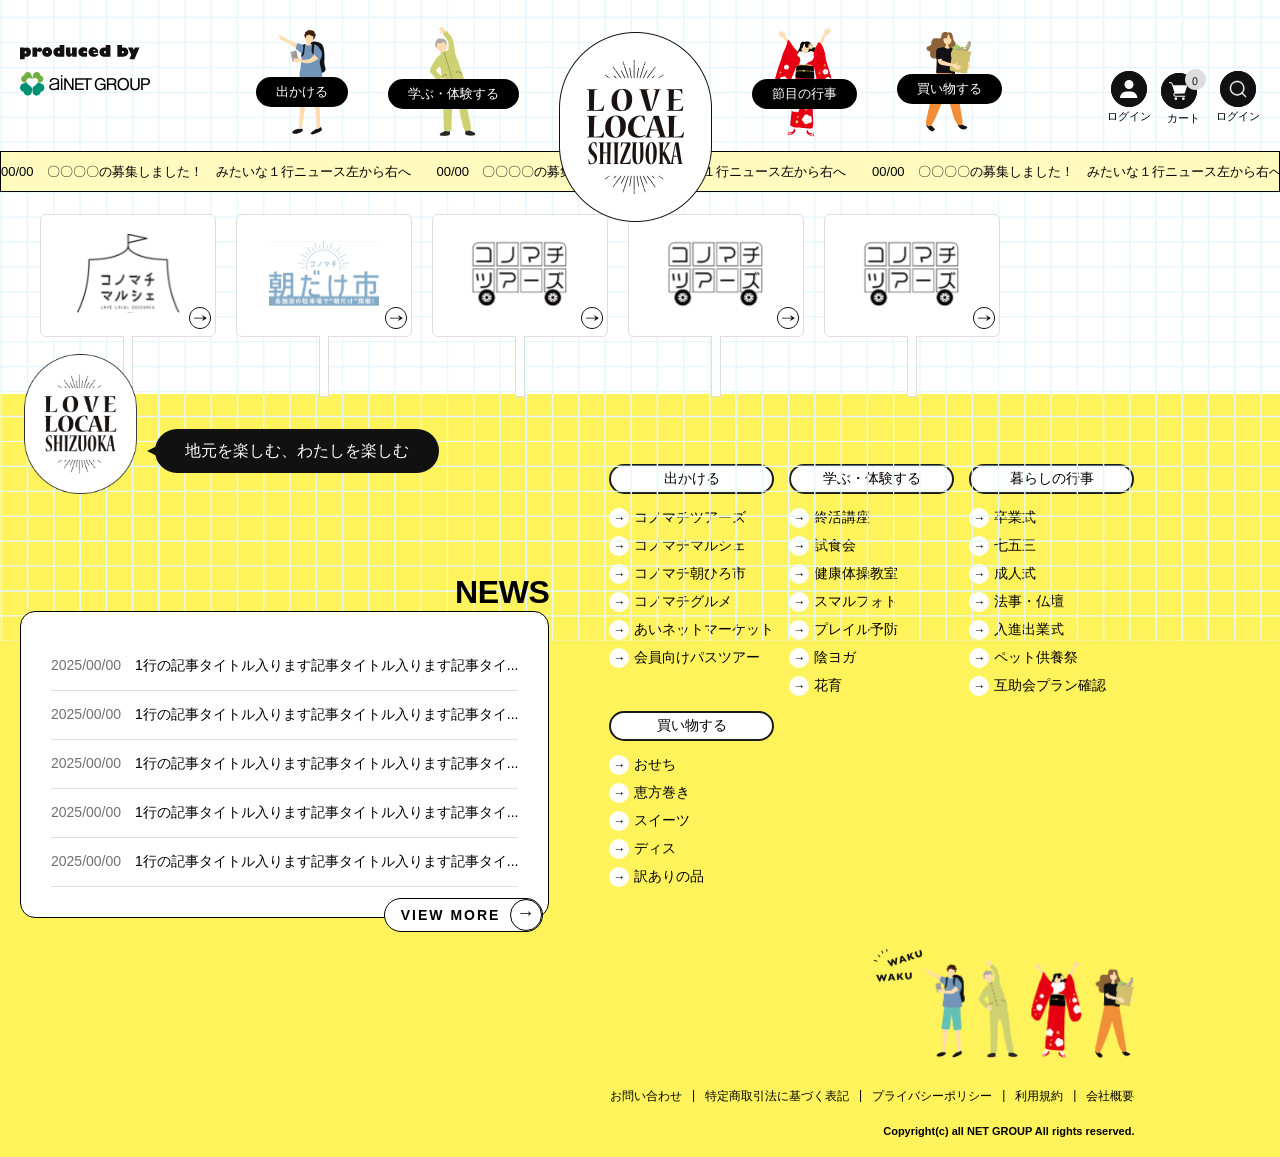
==== index2.html @ c0130b31 "push the web" ====
<!DOCTYPE html>
<html lang="en">

<head>
    <meta charset="UTF-8">
    <meta name="viewport" content="width=device-width, initial-scale=1.0">
    <title>Document</title>
    <link rel="stylesheet" href="style2.css" />

</head>

<body>
    <div id="headers"></div>

    <section>
        <img src="assets/hero-bg.png" class="grid-bg" alt="">

        <div class="container">
            <div class="contai-page-2">
                <div class="board-page-2">
                    <div class="text-page-2">
                        <svg width="103" height="79" viewBox="0 0 103 79" fill="none" xmlns="http://www.w3.org/2000/svg"
                            xmlns:xlink="http://www.w3.org/1999/xlink">
                            <rect width="102.308" height="78.571" fill="url(#pattern0_1_9825)" />
                            <defs>
                                <pattern id="pattern0_1_9825" patternContentUnits="objectBoundingBox" width="1"
                                    height="1">
                                    <use xlink:href="#image0_1_9825" transform="scale(0.00026455 0.000344471)" />
                                </pattern>
                                <image id="image0_1_9825" width="3780" height="2903" preserveAspectRatio="none"
                                    xlink:href="[data-uri]" />
                            </defs>
                        </svg>


                    </div>
                    <div class="arrow-page-2">
                        <svg width="22" height="22" viewBox="0 0 22 22" class="arrow-svg" fill="none"
                            xmlns="http://www.w3.org/2000/svg">
                            <path
                                d="M11 22C17.0751 22 22 17.0751 22 11C22 4.92487 17.0751 0 11 0C4.92487 0 0 4.92487 0 11C0 17.0751 4.92487 22 11 22Z"
                                fill="white" />
                            <path
                                d="M11 21.5C16.799 21.5 21.5 16.799 21.5 11C21.5 5.20101 16.799 0.5 11 0.5C5.20101 0.5 0.5 5.20101 0.5 11C0.5 16.799 5.20101 21.5 11 21.5Z"
                                stroke="#111111" />
                            <path
                                d="M17.3288 10.8229L13.5378 8.51194C13.5076 8.49426 13.474 8.48314 13.4391 8.47929C13.4043 8.47545 13.3691 8.47897 13.3357 8.48962C13.3023 8.50028 13.2715 8.51783 13.2454 8.54114C13.2192 8.56445 13.1983 8.593 13.1838 8.62494C13.1459 8.69461 13.1299 8.77416 13.1382 8.85308C13.1464 8.932 13.1783 9.00657 13.2298 9.06694L14.8298 10.7869H5.04485C4.96361 10.7958 4.88908 10.8361 4.83729 10.8993C4.78549 10.9625 4.76056 11.0435 4.76785 11.1249C4.76056 11.2063 4.78549 11.2873 4.83729 11.3505C4.88908 11.4137 4.96361 11.4541 5.04485 11.4629H14.8258L13.2258 13.1819C13.1745 13.2424 13.1426 13.3169 13.1344 13.3958C13.1262 13.4747 13.142 13.5542 13.1798 13.6239C13.2011 13.6672 13.2338 13.704 13.2743 13.7302C13.3148 13.7564 13.3616 13.7712 13.4098 13.7729C13.4537 13.7726 13.4966 13.7602 13.5338 13.7369L17.3248 11.4259C17.3714 11.391 17.4092 11.3457 17.4353 11.2936C17.4613 11.2416 17.4748 11.1842 17.4748 11.1259C17.4748 11.0677 17.4613 11.0103 17.4353 10.9582C17.4092 10.9062 17.3714 10.8609 17.3248 10.8259"
                                fill="black" />
                        </svg>

                    </div>
                </div>
            </div>
 <div class="contai-page-2">
                <div class="board-page-2">
                    <div class="text-page-2">
                      <svg width="110" height="79" viewBox="0 0 110 79" fill="none" xmlns="http://www.w3.org/2000/svg" xmlns:xlink="http://www.w3.org/1999/xlink">
<mask id="mask0_1_9830" style="mask-type:luminance" maskUnits="userSpaceOnUse" x="0" y="0" width="110" height="79">
<path d="M110 0H0V78.833H110V0Z" fill="white"/>
</mask>
<g mask="url(#mask0_1_9830)">
<rect y="7.09497" width="110" height="64.732" fill="url(#pattern0_1_9830)"/>
</g>
<defs>
<pattern id="pattern0_1_9830" patternContentUnits="objectBoundingBox" width="1" height="1">
<use xlink:href="#image0_1_9830" transform="scale(0.00026448 0.000449438)"/>
</pattern>
<image id="image0_1_9830" width="3781" height="2225" preserveAspectRatio="none" xlink:href="[data-uri]"/>
</defs>
</svg>



                    </div>
                    <div class="arrow-page-2">
                        <svg width="22" height="22" viewBox="0 0 22 22" class="arrow-svg" fill="none"
                            xmlns="http://www.w3.org/2000/svg">
                            <path
                                d="M11 22C17.0751 22 22 17.0751 22 11C22 4.92487 17.0751 0 11 0C4.92487 0 0 4.92487 0 11C0 17.0751 4.92487 22 11 22Z"
                                fill="white" />
                            <path
                                d="M11 21.5C16.799 21.5 21.5 16.799 21.5 11C21.5 5.20101 16.799 0.5 11 0.5C5.20101 0.5 0.5 5.20101 0.5 11C0.5 16.799 5.20101 21.5 11 21.5Z"
                                stroke="#111111" />
                            <path
                                d="M17.3288 10.8229L13.5378 8.51194C13.5076 8.49426 13.474 8.48314 13.4391 8.47929C13.4043 8.47545 13.3691 8.47897 13.3357 8.48962C13.3023 8.50028 13.2715 8.51783 13.2454 8.54114C13.2192 8.56445 13.1983 8.593 13.1838 8.62494C13.1459 8.69461 13.1299 8.77416 13.1382 8.85308C13.1464 8.932 13.1783 9.00657 13.2298 9.06694L14.8298 10.7869H5.04485C4.96361 10.7958 4.88908 10.8361 4.83729 10.8993C4.78549 10.9625 4.76056 11.0435 4.76785 11.1249C4.76056 11.2063 4.78549 11.2873 4.83729 11.3505C4.88908 11.4137 4.96361 11.4541 5.04485 11.4629H14.8258L13.2258 13.1819C13.1745 13.2424 13.1426 13.3169 13.1344 13.3958C13.1262 13.4747 13.142 13.5542 13.1798 13.6239C13.2011 13.6672 13.2338 13.704 13.2743 13.7302C13.3148 13.7564 13.3616 13.7712 13.4098 13.7729C13.4537 13.7726 13.4966 13.7602 13.5338 13.7369L17.3248 11.4259C17.3714 11.391 17.4092 11.3457 17.4353 11.2936C17.4613 11.2416 17.4748 11.1842 17.4748 11.1259C17.4748 11.0677 17.4613 11.0103 17.4353 10.9582C17.4092 10.9062 17.3714 10.8609 17.3248 10.8259"
                                fill="black" />
                        </svg>

                    </div>
                </div>
            </div>

 <div class="contai-page-2">
                <div class="board-page-2">
                    <div class="text-page-2">
                 <svg width="110" height="79" viewBox="0 0 110 79" fill="none" xmlns="http://www.w3.org/2000/svg" xmlns:xlink="http://www.w3.org/1999/xlink">
<mask id="mask0_1_9836" style="mask-type:luminance" maskUnits="userSpaceOnUse" x="0" y="0" width="110" height="79">
<path d="M110 0H0V78.833H110V0Z" fill="white"/>
</mask>
<g mask="url(#mask0_1_9836)">
<rect x="4.58301" y="4.58301" width="100.605" height="69.558" fill="url(#pattern0_1_9836)"/>
</g>
<defs>
<pattern id="pattern0_1_9836" patternContentUnits="objectBoundingBox" width="1" height="1">
<use xlink:href="#image0_1_9836" transform="scale(0.00162602 0.00235294)"/>
</pattern>
<image id="image0_1_9836" width="615" height="425" preserveAspectRatio="none" xlink:href="[data-uri]"/>
</defs>
</svg>




                    </div>
                    <div class="arrow-page-2">
                        <svg width="22" height="22" viewBox="0 0 22 22" class="arrow-svg" fill="none"
                            xmlns="http://www.w3.org/2000/svg">
                            <path
                                d="M11 22C17.0751 22 22 17.0751 22 11C22 4.92487 17.0751 0 11 0C4.92487 0 0 4.92487 0 11C0 17.0751 4.92487 22 11 22Z"
                                fill="white" />
                            <path
                                d="M11 21.5C16.799 21.5 21.5 16.799 21.5 11C21.5 5.20101 16.799 0.5 11 0.5C5.20101 0.5 0.5 5.20101 0.5 11C0.5 16.799 5.20101 21.5 11 21.5Z"
                                stroke="#111111" />
                            <path
                                d="M17.3288 10.8229L13.5378 8.51194C13.5076 8.49426 13.474 8.48314 13.4391 8.47929C13.4043 8.47545 13.3691 8.47897 13.3357 8.48962C13.3023 8.50028 13.2715 8.51783 13.2454 8.54114C13.2192 8.56445 13.1983 8.593 13.1838 8.62494C13.1459 8.69461 13.1299 8.77416 13.1382 8.85308C13.1464 8.932 13.1783 9.00657 13.2298 9.06694L14.8298 10.7869H5.04485C4.96361 10.7958 4.88908 10.8361 4.83729 10.8993C4.78549 10.9625 4.76056 11.0435 4.76785 11.1249C4.76056 11.2063 4.78549 11.2873 4.83729 11.3505C4.88908 11.4137 4.96361 11.4541 5.04485 11.4629H14.8258L13.2258 13.1819C13.1745 13.2424 13.1426 13.3169 13.1344 13.3958C13.1262 13.4747 13.142 13.5542 13.1798 13.6239C13.2011 13.6672 13.2338 13.704 13.2743 13.7302C13.3148 13.7564 13.3616 13.7712 13.4098 13.7729C13.4537 13.7726 13.4966 13.7602 13.5338 13.7369L17.3248 11.4259C17.3714 11.391 17.4092 11.3457 17.4353 11.2936C17.4613 11.2416 17.4748 11.1842 17.4748 11.1259C17.4748 11.0677 17.4613 11.0103 17.4353 10.9582C17.4092 10.9062 17.3714 10.8609 17.3248 10.8259"
                                fill="black" />
                        </svg>

                    </div>
                </div>
            </div>
             <div class="contai-page-2">
                <div class="board-page-2">
                    <div class="text-page-2">
                 <svg width="110" height="79" viewBox="0 0 110 79" fill="none" xmlns="http://www.w3.org/2000/svg" xmlns:xlink="http://www.w3.org/1999/xlink">
<mask id="mask0_1_9836" style="mask-type:luminance" maskUnits="userSpaceOnUse" x="0" y="0" width="110" height="79">
<path d="M110 0H0V78.833H110V0Z" fill="white"/>
</mask>
<g mask="url(#mask0_1_9836)">
<rect x="4.58301" y="4.58301" width="100.605" height="69.558" fill="url(#pattern0_1_9836)"/>
</g>
<defs>
<pattern id="pattern0_1_9836" patternContentUnits="objectBoundingBox" width="1" height="1">
<use xlink:href="#image0_1_9836" transform="scale(0.00162602 0.00235294)"/>
</pattern>
<image id="image0_1_9836" width="615" height="425" preserveAspectRatio="none" xlink:href="[data-uri]"/>
</defs>
</svg>




                    </div>
                    <div class="arrow-page-2">
                        <svg width="22" height="22" viewBox="0 0 22 22" class="arrow-svg" fill="none"
                            xmlns="http://www.w3.org/2000/svg">
                            <path
                                d="M11 22C17.0751 22 22 17.0751 22 11C22 4.92487 17.0751 0 11 0C4.92487 0 0 4.92487 0 11C0 17.0751 4.92487 22 11 22Z"
                                fill="white" />
                            <path
                                d="M11 21.5C16.799 21.5 21.5 16.799 21.5 11C21.5 5.20101 16.799 0.5 11 0.5C5.20101 0.5 0.5 5.20101 0.5 11C0.5 16.799 5.20101 21.5 11 21.5Z"
                                stroke="#111111" />
                            <path
                                d="M17.3288 10.8229L13.5378 8.51194C13.5076 8.49426 13.474 8.48314 13.4391 8.47929C13.4043 8.47545 13.3691 8.47897 13.3357 8.48962C13.3023 8.50028 13.2715 8.51783 13.2454 8.54114C13.2192 8.56445 13.1983 8.593 13.1838 8.62494C13.1459 8.69461 13.1299 8.77416 13.1382 8.85308C13.1464 8.932 13.1783 9.00657 13.2298 9.06694L14.8298 10.7869H5.04485C4.96361 10.7958 4.88908 10.8361 4.83729 10.8993C4.78549 10.9625 4.76056 11.0435 4.76785 11.1249C4.76056 11.2063 4.78549 11.2873 4.83729 11.3505C4.88908 11.4137 4.96361 11.4541 5.04485 11.4629H14.8258L13.2258 13.1819C13.1745 13.2424 13.1426 13.3169 13.1344 13.3958C13.1262 13.4747 13.142 13.5542 13.1798 13.6239C13.2011 13.6672 13.2338 13.704 13.2743 13.7302C13.3148 13.7564 13.3616 13.7712 13.4098 13.7729C13.4537 13.7726 13.4966 13.7602 13.5338 13.7369L17.3248 11.4259C17.3714 11.391 17.4092 11.3457 17.4353 11.2936C17.4613 11.2416 17.4748 11.1842 17.4748 11.1259C17.4748 11.0677 17.4613 11.0103 17.4353 10.9582C17.4092 10.9062 17.3714 10.8609 17.3248 10.8259"
                                fill="black" />
                        </svg>

                    </div>
                </div>
            </div>
             <div class="contai-page-2">
                <div class="board-page-2">
                    <div class="text-page-2">
                 <svg width="110" height="79" viewBox="0 0 110 79" fill="none" xmlns="http://www.w3.org/2000/svg" xmlns:xlink="http://www.w3.org/1999/xlink">
<mask id="mask0_1_9836" style="mask-type:luminance" maskUnits="userSpaceOnUse" x="0" y="0" width="110" height="79">
<path d="M110 0H0V78.833H110V0Z" fill="white"/>
</mask>
<g mask="url(#mask0_1_9836)">
<rect x="4.58301" y="4.58301" width="100.605" height="69.558" fill="url(#pattern0_1_9836)"/>
</g>
<defs>
<pattern id="pattern0_1_9836" patternContentUnits="objectBoundingBox" width="1" height="1">
<use xlink:href="#image0_1_9836" transform="scale(0.00162602 0.00235294)"/>
</pattern>
<image id="image0_1_9836" width="615" height="425" preserveAspectRatio="none" xlink:href="[data-uri]"/>
</defs>
</svg>




                    </div>
                    <div class="arrow-page-2">
                        <svg width="22" height="22" viewBox="0 0 22 22" class="arrow-svg" fill="none"
                            xmlns="http://www.w3.org/2000/svg">
                            <path
                                d="M11 22C17.0751 22 22 17.0751 22 11C22 4.92487 17.0751 0 11 0C4.92487 0 0 4.92487 0 11C0 17.0751 4.92487 22 11 22Z"
                                fill="white" />
                            <path
                                d="M11 21.5C16.799 21.5 21.5 16.799 21.5 11C21.5 5.20101 16.799 0.5 11 0.5C5.20101 0.5 0.5 5.20101 0.5 11C0.5 16.799 5.20101 21.5 11 21.5Z"
                                stroke="#111111" />
                            <path
                                d="M17.3288 10.8229L13.5378 8.51194C13.5076 8.49426 13.474 8.48314 13.4391 8.47929C13.4043 8.47545 13.3691 8.47897 13.3357 8.48962C13.3023 8.50028 13.2715 8.51783 13.2454 8.54114C13.2192 8.56445 13.1983 8.593 13.1838 8.62494C13.1459 8.69461 13.1299 8.77416 13.1382 8.85308C13.1464 8.932 13.1783 9.00657 13.2298 9.06694L14.8298 10.7869H5.04485C4.96361 10.7958 4.88908 10.8361 4.83729 10.8993C4.78549 10.9625 4.76056 11.0435 4.76785 11.1249C4.76056 11.2063 4.78549 11.2873 4.83729 11.3505C4.88908 11.4137 4.96361 11.4541 5.04485 11.4629H14.8258L13.2258 13.1819C13.1745 13.2424 13.1426 13.3169 13.1344 13.3958C13.1262 13.4747 13.142 13.5542 13.1798 13.6239C13.2011 13.6672 13.2338 13.704 13.2743 13.7302C13.3148 13.7564 13.3616 13.7712 13.4098 13.7729C13.4537 13.7726 13.4966 13.7602 13.5338 13.7369L17.3248 11.4259C17.3714 11.391 17.4092 11.3457 17.4353 11.2936C17.4613 11.2416 17.4748 11.1842 17.4748 11.1259C17.4748 11.0677 17.4613 11.0103 17.4353 10.9582C17.4092 10.9062 17.3714 10.8609 17.3248 10.8259"
                                fill="black" />
                        </svg>

                    </div>
                </div>
            </div>
        </div>
    </section>

    <div id="footer"></div>
    <script src="common.js"></script>
</body>

</html>
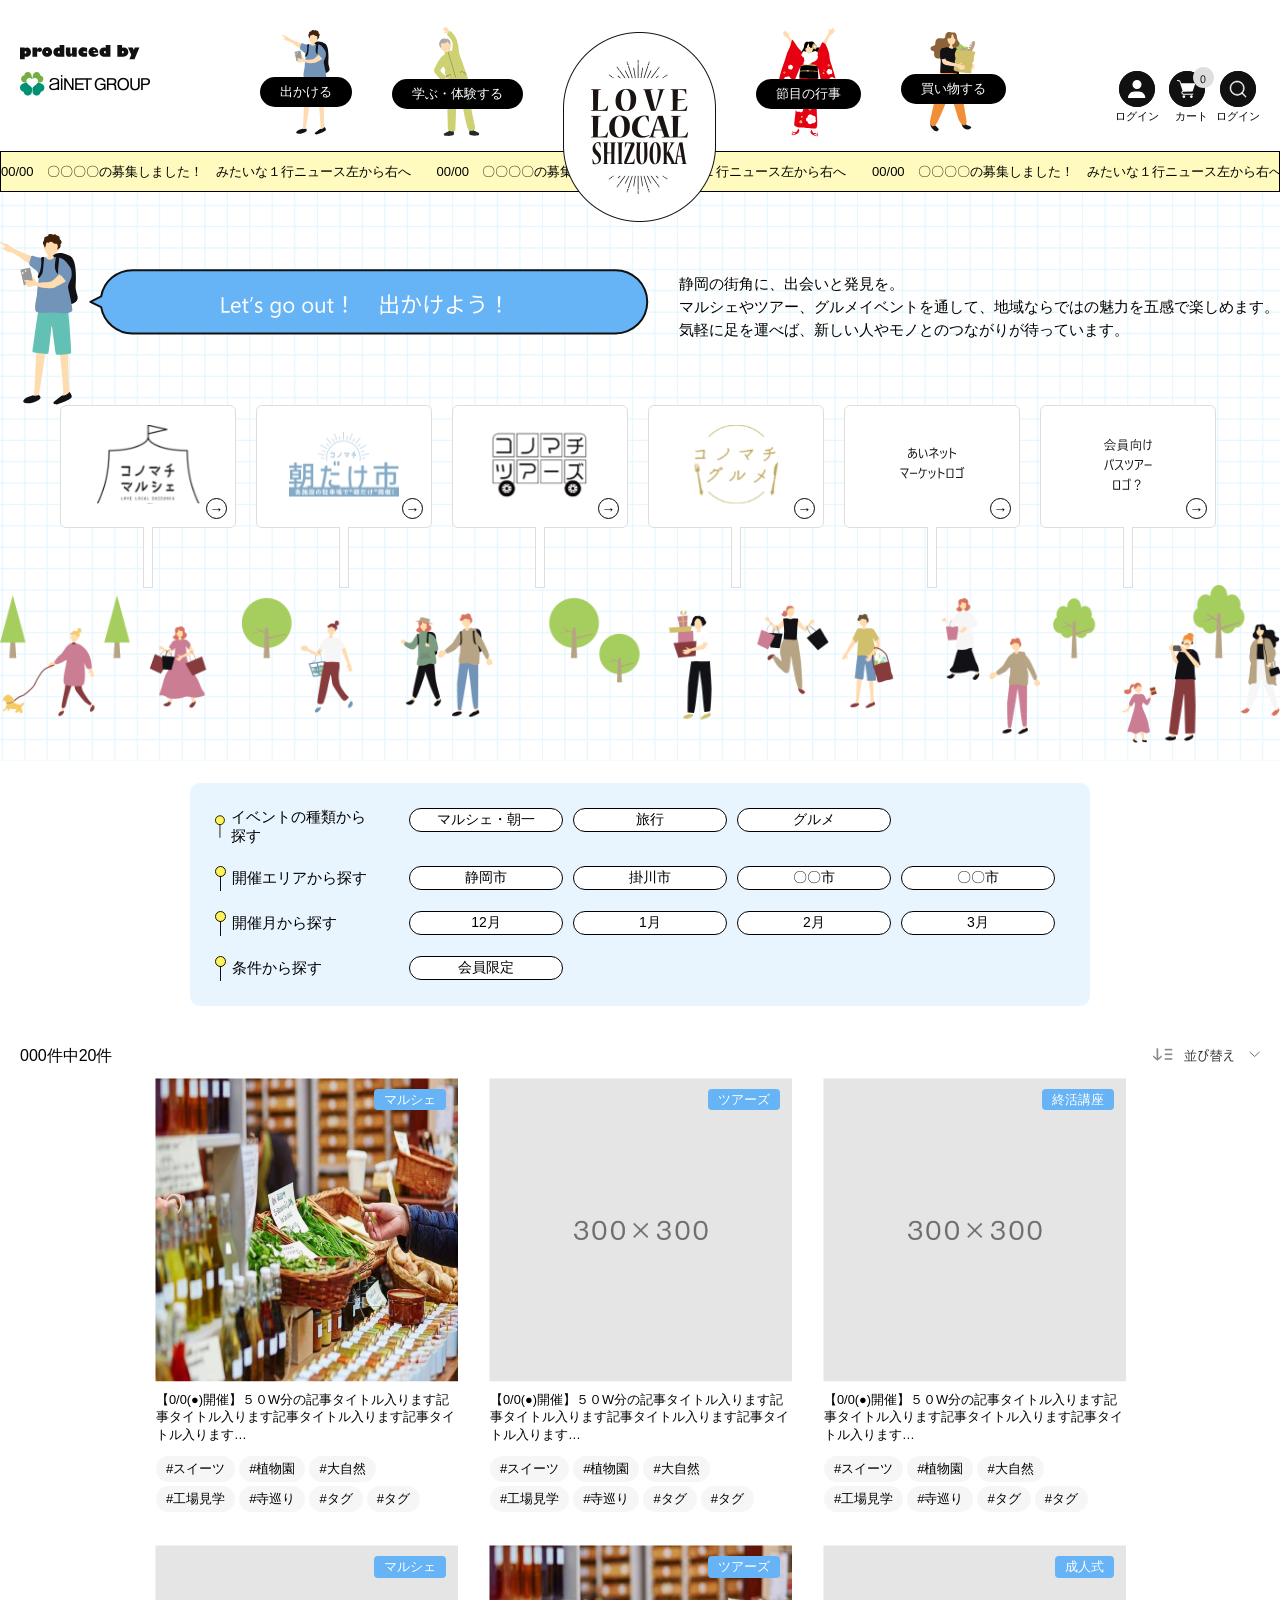
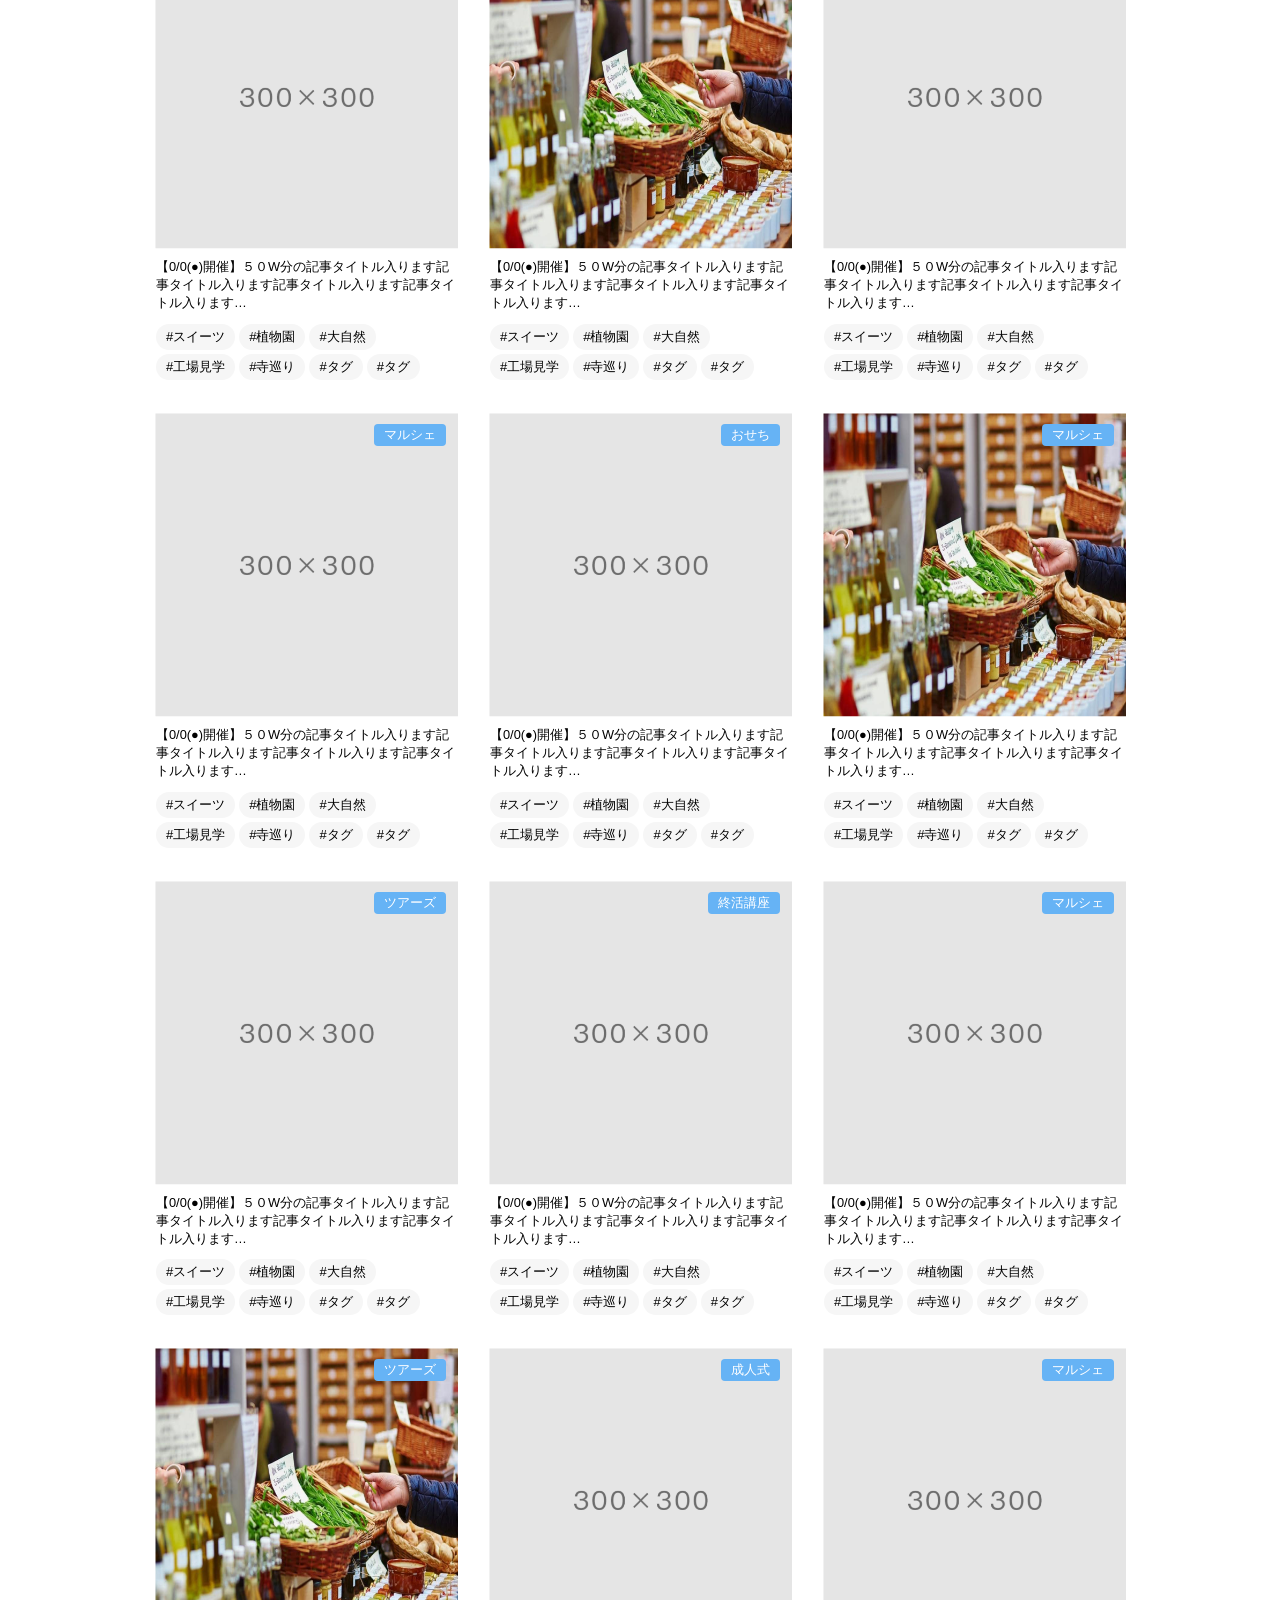
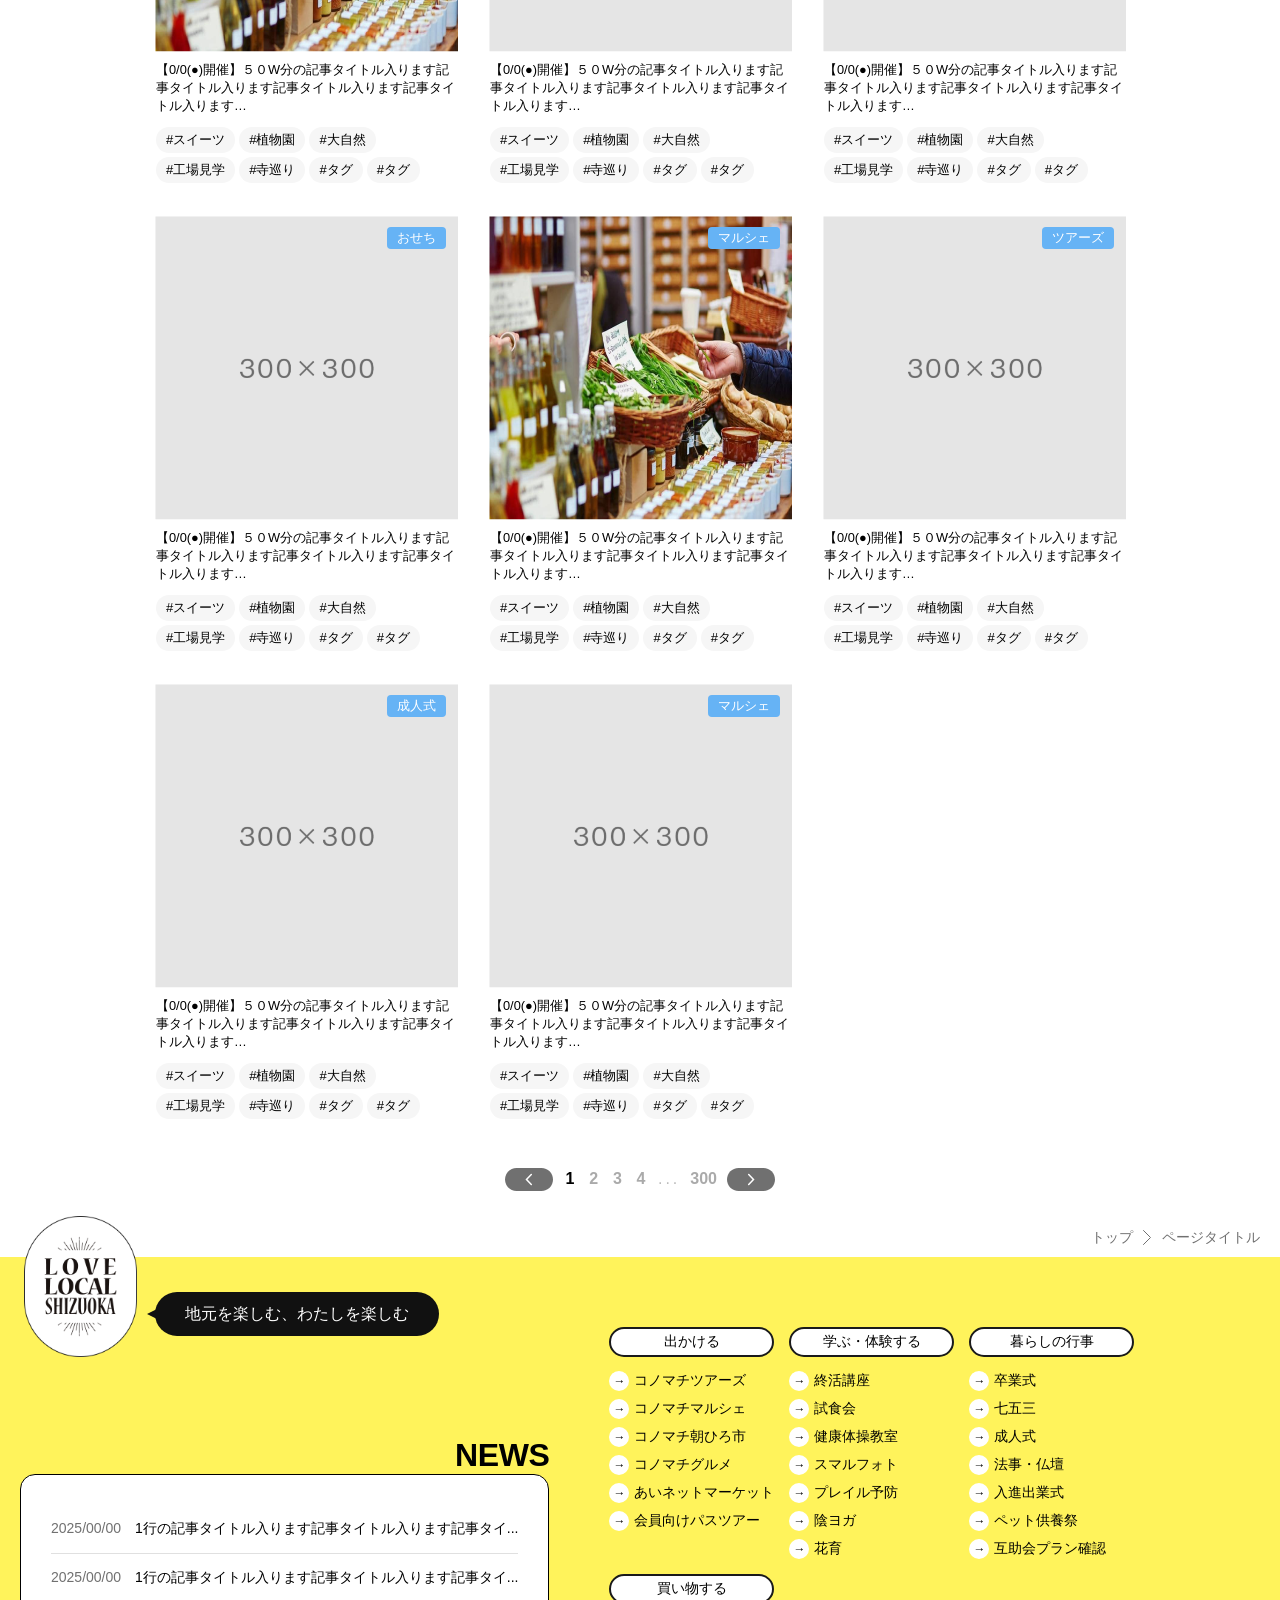
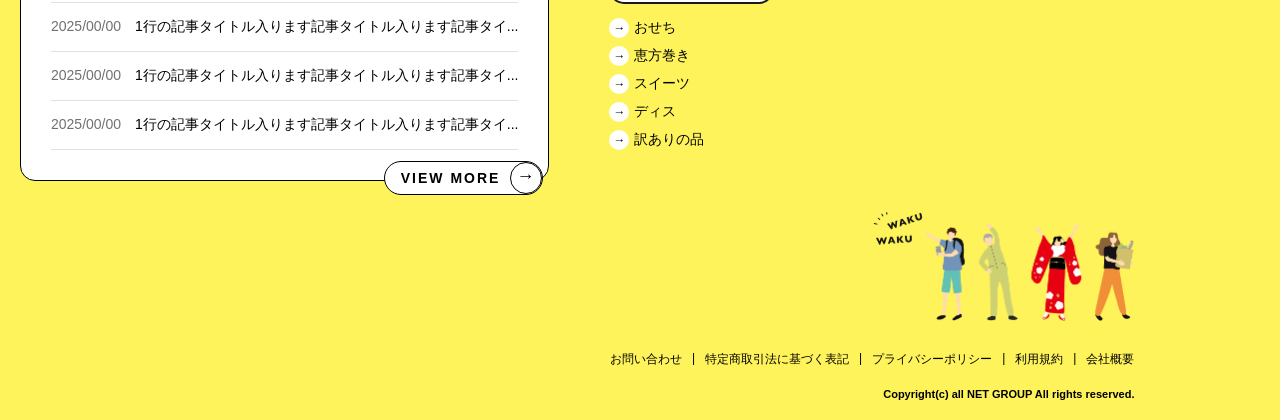
==== commit 82310fdd: "pages added" ====
--- a/index2.html
+++ b/index2.html
@@ -1,21 +1,2754 @@
 <!DOCTYPE html>
-<html lang="en">
+<html lang="ja">
 
 <head>
     <meta charset="UTF-8">
     <meta name="viewport" content="width=device-width, initial-scale=1.0">
     <title>Document</title>
     <link rel="stylesheet" href="style2.css" />
+    <link rel="stylesheet" href="style.css" />
+
+    <link
+  rel="stylesheet"
+  href="https://cdn.jsdelivr.net/npm/swiper@11/swiper-bundle.min.css"
+/>
 
 </head>
 
 <body>
-    <div id="headers"></div>
-
-    <section>
-        <img src="assets/hero-bg.png" class="grid-bg" alt="">
+    
+  <header id="header" class="header-1">
+
+    <div class="container">
+
+      <div class="left-section" style="transform: translateY(-28px);">
+        <svg width="120" height="19" viewBox="0 0 154 19" fill="none" xmlns="http://www.w3.org/2000/svg">
+          <path
+            d="M6.03516 3.14453V4.04297C6.9401 3.37891 7.9069 3.04688 8.93555 3.04688C10.4069 3.04688 11.6341 3.59701 12.6172 4.69727C13.6068 5.79753 14.1016 7.17773 14.1016 8.83789C14.1016 10.6283 13.571 12.1029 12.5098 13.2617C11.4551 14.4206 10.1107 15 8.47656 15C7.65625 15 6.84245 14.8275 6.03516 14.4824V18.2031H0V3.14453H6.03516ZM6.03516 8.32031V10.4395C6.38672 10.6283 6.73503 10.7227 7.08008 10.7227C7.43815 10.7227 7.73112 10.5892 7.95898 10.3223C8.18685 10.0553 8.30078 9.70052 8.30078 9.25781C8.30078 8.82161 8.18685 8.46354 7.95898 8.18359C7.73112 7.90365 7.43815 7.76367 7.08008 7.76367C6.67643 7.76367 6.32812 7.94922 6.03516 8.32031ZM22.0117 5.72266C22.7799 3.9388 23.8932 3.04688 25.3516 3.04688C26.1654 3.04688 26.8359 3.3138 27.3633 3.84766C27.8906 4.38151 28.1543 5.05859 28.1543 5.87891C28.1543 6.73828 27.8939 7.4349 27.373 7.96875C26.8587 8.49609 26.1849 8.75977 25.3516 8.75977C24.401 8.75977 23.5872 8.40169 22.9102 7.68555C22.3112 8.19336 22.0117 9.13737 22.0117 10.5176V14.9023H15.9766V3.14453H22.0117V5.72266ZM34.7656 15.0781C32.9036 15.0781 31.3672 14.5182 30.1562 13.3984C28.9518 12.2721 28.3496 10.8073 28.3496 9.00391C28.3496 7.20052 28.9453 5.73242 30.1367 4.59961C31.3281 3.4668 32.8711 2.90039 34.7656 2.90039C36.6732 2.90039 38.2227 3.4668 39.4141 4.59961C40.612 5.73242 41.2109 7.20052 41.2109 9.00391C41.2109 10.8008 40.612 12.2624 39.4141 13.3887C38.2227 14.515 36.6732 15.0781 34.7656 15.0781ZM34.7656 7.53906C34.375 7.53906 34.056 7.66602 33.8086 7.91992C33.5677 8.16732 33.4473 8.48958 33.4473 8.88672C33.4473 9.28385 33.5677 9.60612 33.8086 9.85352C34.056 10.1009 34.375 10.2246 34.7656 10.2246C35.1628 10.2246 35.485 10.1009 35.7324 9.85352C35.9798 9.60612 36.1035 9.28385 36.1035 8.88672C36.1035 8.48307 35.9798 8.15755 35.7324 7.91016C35.485 7.66276 35.1628 7.53906 34.7656 7.53906ZM56.8848 0V14.9023H49.707C47.513 14.9023 45.8105 14.3359 44.5996 13.2031C43.3887 12.0703 42.7832 10.6445 42.7832 8.92578C42.7832 7.2526 43.3333 5.85612 44.4336 4.73633C45.5404 3.61003 46.9173 3.04688 48.5645 3.04688C49.4759 3.04688 50.2344 3.18685 50.8398 3.4668V0H56.8848ZM50.8398 10.625V7.97852C50.5404 7.7832 50.2018 7.68555 49.8242 7.68555C49.4661 7.68555 49.1699 7.82878 48.9355 8.11523C48.7012 8.39518 48.584 8.75 48.584 9.17969C48.584 9.68099 48.724 10.0488 49.0039 10.2832C49.2904 10.5111 49.7428 10.625 50.3613 10.625H50.8398ZM72.8418 3.14453V14.9023H67.0605V12.8418H67.0215C66.429 13.5905 65.8236 14.1374 65.2051 14.4824C64.5866 14.8275 63.8509 15 62.998 15C61.7676 15 60.7747 14.6354 60.0195 13.9062C59.2708 13.1771 58.8965 12.1549 58.8965 10.8398V3.14453H64.5996V9.48242C64.5996 10.5501 64.9642 11.084 65.6934 11.084C66.1816 11.084 66.5495 10.8757 66.7969 10.459V3.14453H72.8418ZM86.0938 3.60352V8.75977C84.8958 8.18685 83.7956 7.90039 82.793 7.90039C82.2135 7.90039 81.7611 7.99479 81.4355 8.18359C81.1165 8.36589 80.957 8.61979 80.957 8.94531C80.957 9.70052 81.6569 10.0781 83.0566 10.0781C84.2546 10.0781 85.2669 9.87305 86.0938 9.46289V14.5605C84.9154 14.9056 83.6556 15.0781 82.3145 15.0781C79.9577 15.0781 78.1348 14.5117 76.8457 13.3789C75.5566 12.2461 74.9121 10.8073 74.9121 9.0625C74.9121 7.31771 75.5273 5.85612 76.7578 4.67773C77.9883 3.49284 79.6387 2.90039 81.709 2.90039C83.1478 2.90039 84.6094 3.13477 86.0938 3.60352ZM100.4 10.4199V12.4805C99.0788 14.2122 97.1777 15.0781 94.6973 15.0781C92.653 15.0781 91.0091 14.5117 89.7656 13.3789C88.5221 12.2396 87.9004 10.7422 87.9004 8.88672C87.9004 7.1224 88.4701 5.68359 89.6094 4.57031C90.7552 3.45703 92.2396 2.90039 94.0625 2.90039C94.9935 2.90039 95.8561 3.05664 96.6504 3.36914C97.4447 3.68164 98.1315 4.14062 98.7109 4.74609C99.2904 5.35156 99.7168 6.05469 99.9902 6.85547C100.264 7.65625 100.4 8.63281 100.4 9.78516H94.2383C94.4596 10.3841 94.8307 10.8529 95.3516 11.1914C95.8724 11.5299 96.4681 11.6992 97.1387 11.6992C98.4928 11.6992 99.5801 11.2728 100.4 10.4199ZM93.877 7.72461H96.7188C96.6927 7.13867 96.5462 6.68294 96.2793 6.35742C96.0189 6.02539 95.6771 5.85938 95.2539 5.85938C94.8828 5.85938 94.5605 6.01888 94.2871 6.33789C94.0137 6.65039 93.877 7.11263 93.877 7.72461ZM116.045 0V14.9023H108.867C106.673 14.9023 104.971 14.3359 103.76 13.2031C102.549 12.0703 101.943 10.6445 101.943 8.92578C101.943 7.2526 102.493 5.85612 103.594 4.73633C104.701 3.61003 106.077 3.04688 107.725 3.04688C108.636 3.04688 109.395 3.18685 110 3.4668V0H116.045ZM110 10.625V7.97852C109.701 7.7832 109.362 7.68555 108.984 7.68555C108.626 7.68555 108.33 7.82878 108.096 8.11523C107.861 8.39518 107.744 8.75 107.744 9.17969C107.744 9.68099 107.884 10.0488 108.164 10.2832C108.451 10.5111 108.903 10.625 109.521 10.625H110ZM130.957 0V3.50586C131.719 3.19987 132.48 3.04688 133.242 3.04688C134.902 3.04688 136.283 3.60026 137.383 4.70703C138.483 5.8138 139.033 7.20703 139.033 8.88672C139.033 10.5794 138.457 12.0052 137.305 13.1641C136.152 14.3229 134.531 14.9023 132.441 14.9023H124.922V0H130.957ZM130.957 10.625H131.094C131.602 10.625 131.995 10.599 132.275 10.5469C132.562 10.4883 132.793 10.3516 132.969 10.1367C133.151 9.91536 133.242 9.57031 133.242 9.10156C133.242 8.66536 133.125 8.32031 132.891 8.06641C132.656 7.8125 132.337 7.68555 131.934 7.68555C131.615 7.68555 131.289 7.77669 130.957 7.95898V10.625ZM146.924 18.2031H140.361L142.783 12.4805L138.643 3.14453H144.648L146.064 6.2793L147.422 3.14453H153.281L146.924 18.2031Z"
+            fill="#111111" />
+        </svg>
+
+        <img src="assets/logo-1.png" width="130px" alt="">
+      </div>
+      <!-- center nav -->
+      <div class="nav-center">
+
+        <div class="nav-items sm-hide md-hide">
+          <svg width="48" height="105" viewBox="0 0 48 105" fill="none" xmlns="http://www.w3.org/2000/svg"
+            class="svg-icon">
+            <path
+              d="M19.5928 13.9578C17.9104 12.8378 8.27074 9.07375 7.75792 8.55775C7.2451 8.04175 4.9299 6.19375 3.69033 5.95775C2.8221 5.83116 1.98799 5.53194 1.23719 5.07775C-0.169323 4.21575 -0.299278 5.00575 0.458459 5.67775C1.70803 6.77775 2.65169 6.91875 2.81464 7.56375C2.9146 7.93775 2.98358 7.83575 2.61471 8.33175C2.37079 8.65575 1.73801 7.94875 1.40313 8.51075C1.13023 9.22475 5.26179 11.2418 6.43738 11.1718C7.57798 11.1028 8.4137 11.9538 9.62128 12.6868C12.7632 14.5928 18.0294 18.4508 18.8631 18.8008C19.6968 19.1508 21.2812 15.0818 19.5988 13.9618"
+              fill="#FFDBB0" />
+            <path
+              d="M41.6012 12.8928C47.0773 13.8438 46.6604 25.8928 46.3265 31.3548C46.0266 36.2808 48.6127 38.0278 47.1073 40.7908C44.98 44.6908 32.0005 44.1758 29.9722 42.7718C27.9439 41.3678 26.7443 16.8398 30.9949 13.5518C36.1101 9.59576 41.6012 12.8928 41.6012 12.8928Z"
+              fill="#121116" />
+            <path
+              d="M29.8183 11.1618C29.9542 11.1618 31.7426 11.2898 31.9175 11.2738C32.0315 11.8503 32.1851 12.4184 32.3774 12.9738C32.5483 13.3258 33.7829 15.3408 33.9528 15.5168C33.1295 16.2913 32.0386 16.7171 30.9085 16.7052C29.7784 16.6933 28.6967 16.2445 27.8899 15.4528C28.6076 14.6473 29.1521 13.7027 29.4894 12.6778C29.6013 12.1678 29.8213 11.3578 29.8213 11.1658"
+              fill="#FFDBB0" />
+            <path
+              d="M42.7168 96.8838C42.6207 96.7179 42.541 96.5431 42.4789 96.3618C42.111 95.2058 41.7961 69.5168 41.5852 68.7288C41.5852 68.7288 36.334 68.4138 36.387 69.5698C36.4399 70.7258 39.224 97.0998 38.6972 98.0998C38.4863 98.4142 38.226 98.6924 37.9264 98.9238C39.7718 99.3428 41.2783 98.1238 42.7168 96.8878"
+              fill="#FFDBB0" />
+            <path
+              d="M42.7167 96.8838C41.2782 98.1168 39.7718 99.3388 37.9264 98.9198C36.5799 100.078 33.9708 101.755 33.0281 102.82C31.8205 104.185 34.2887 104.658 35.3913 104.343C36.4939 104.028 42.3759 101.874 43.5884 100.561C44.6251 99.4327 43.3405 97.9957 42.7237 96.8797"
+              fill="#121116" />
+            <path
+              d="M20.0736 98.7568C18.928 99.4108 16.9227 99.6078 15.8001 100.457C14.2776 101.613 12.9651 103.399 16.5888 103.662C20.2126 103.925 23.8353 101.876 24.623 100.72C25.3938 99.5888 24.0052 99.2118 23.9463 98.6048C22.6827 98.9428 21.3594 98.9937 20.0736 98.7537"
+              fill="#121116" />
+            <path
+              d="M28.2988 68.3088C28.2988 68.3088 22.5748 66.6798 22.4168 67.3088C22.2589 67.9378 21.3172 96.3088 20.8944 97.8308C20.8261 98.0318 20.7182 98.2171 20.5771 98.3756C20.4359 98.5342 20.2644 98.6628 20.0726 98.7538C21.3584 98.9936 22.6815 98.943 23.9453 98.6058C23.9453 98.5918 23.9453 98.5798 23.9453 98.5658C23.9453 97.9358 28.6187 69.2528 28.3038 68.3068"
+              fill="#FFDBB0" />
+            <path
+              d="M41.4662 45.3747C41.898 45.9507 43.8284 72.3187 43.6364 72.8467C43.4445 73.3747 37.7715 73.9997 36.3809 73.9997C34.9904 73.9997 34.0877 74.3517 33.9338 72.2937C33.7918 70.3847 31.9675 57.8477 31.9675 57.3687C31.9675 56.8897 31.5836 55.4487 31.3437 58.0397C31.1038 60.6307 29.9382 72.3327 29.6503 73.0527C29.3624 73.7727 26.7053 73.3687 24.4971 73.0527C23.4894 72.9087 19.6777 72.6527 19.8697 71.7907C20.0616 70.9287 23.2845 46.7147 23.6683 46.2827C24.0522 45.8507 41.4622 45.3707 41.4622 45.3707"
+              fill="#62C0B4" />
+            <path
+              d="M25.4038 14.5888C26.3178 14.5417 27.2191 14.3538 28.0759 14.0318C28.3138 14.0988 28.6526 15.6558 30.439 15.7758C31.0305 15.7735 31.6132 15.6321 32.14 15.3628C32.6667 15.0935 33.1227 14.704 33.471 14.2258C33.7269 13.8408 36.0611 14.2308 37.4546 14.7958C40.1627 15.8958 41.7421 18.7298 42.5468 19.7108C43.8854 21.3408 44.1003 23.1658 43.8164 25.9988C43.6734 27.4278 41.4352 30.6648 41.7171 32.8598C41.963 34.7408 44.3692 43.3928 44.3162 46.8098C44.3052 47.5448 41.7631 48.6298 39.268 48.5978C36.7728 48.5658 30.7259 47.8888 29.3824 48.1768C28.0389 48.4648 22.0299 48.5998 21.7111 47.0198C20.9863 43.4478 22.6257 38.7258 22.6577 36.7098C22.7621 34.4174 23.0078 32.1338 23.3935 29.8718C23.7823 27.9278 23.9443 24.4908 22.8007 23.0308C21.963 21.9618 20.2376 21.1768 18.4232 19.5198C17.3986 18.5838 18.4352 15.9748 18.7391 15.0618C19.105 13.9618 18.7141 12.7268 20.8684 13.6028C22.3121 14.1904 23.8465 14.524 25.4038 14.5888Z"
+              fill="#7194B8" />
+            <path
+              d="M36.36 14.1628C35.6671 14.0392 34.9599 14.0169 34.2607 14.0968C33.9589 15.7737 33.749 17.4659 33.6319 19.1658C33.4722 20.9752 33.969 22.7817 35.0314 24.2548C35.6532 25.1228 35.5902 22.1048 35.6472 20.7598C35.7012 19.4828 36.0531 18.2598 36.0471 17.1338C36.0471 16.2628 36.304 14.8248 36.357 14.1628"
+              fill="#121116" />
+            <path
+              d="M25.1988 14.9428C25.3798 13.8858 27.0222 14.2148 27.0222 14.2148C27.0222 14.2148 26.5294 22.4068 26.0226 23.6918C25.6397 24.6718 24.4561 26.7808 23.3625 27.0328C23.1951 26.7344 23.1184 26.3937 23.1421 26.0524C23.1657 25.7111 23.2885 25.3841 23.4954 25.1118C24.9739 23.1658 25.1649 19.0648 25.2678 18.0998C25.3478 17.3538 25.1838 15.5158 25.1938 14.9428"
+              fill="#121116" />
+            <path
+              d="M13.2005 21.7067L17.6349 20.7068C17.8351 20.6616 18.0451 20.6979 18.2187 20.8076C18.3922 20.9174 18.5151 21.0916 18.5602 21.2919L20.3992 29.4532C20.4443 29.6533 20.4081 29.8632 20.2986 30.0365C20.189 30.2099 20.0151 30.3327 19.8151 30.3778L15.3807 31.3777C15.1804 31.4228 14.9704 31.3865 14.7968 31.2768C14.6233 31.1671 14.5004 30.9929 14.4553 30.7925L12.6163 22.6312C12.5712 22.4311 12.6074 22.2213 12.717 22.0479C12.8265 21.8745 13.0005 21.7518 13.2005 21.7067Z"
+              fill="#999999" />
+            <path
+              d="M16.181 22.5998C16.2 22.6844 16.1935 22.7729 16.1623 22.8539C16.131 22.9349 16.0765 23.0048 16.0056 23.0548C15.9347 23.1048 15.8505 23.1327 15.7638 23.1348C15.677 23.137 15.5916 23.1134 15.5182 23.067C15.4449 23.0206 15.3869 22.9535 15.3517 22.8742C15.3165 22.7948 15.3056 22.7068 15.3203 22.6213C15.3351 22.5358 15.3749 22.4565 15.4346 22.3936C15.4944 22.3307 15.5715 22.2869 15.6561 22.2678C15.7697 22.2424 15.8887 22.2631 15.9871 22.3253C16.0855 22.3875 16.1552 22.4862 16.181 22.5998Z"
+              fill="white" />
+            <path
+              d="M14.4266 24.4198C14.4346 24.4444 14.4328 24.4713 14.4214 24.4946C14.41 24.5179 14.39 24.5359 14.3656 24.5448L13.8568 24.6588C13.8309 24.6616 13.8049 24.6542 13.7843 24.6381C13.7638 24.6221 13.7503 24.5986 13.7468 24.5728L13.4909 23.4278C13.4826 23.4029 13.4843 23.3759 13.4957 23.3523C13.5071 23.3287 13.5273 23.3106 13.5519 23.3018L14.0597 23.1878C14.0856 23.1852 14.1115 23.1929 14.1319 23.2091C14.1522 23.2254 14.1654 23.2489 14.1687 23.2748L14.4266 24.4198Z"
+              fill="white" />
+            <path
+              d="M37.5726 25.6348C36.7728 25.0348 36.379 24.5138 36.0051 24.8998C34.6618 26.3872 33.1855 27.7489 31.5946 28.9678C30.7219 29.5888 29.2035 29.4038 27.1642 29.6328C26.2645 29.7328 23.1986 30.0478 22.5928 29.5058C22.2297 29.2411 21.9254 28.904 21.6991 28.5158C21.4842 28.1218 20.8704 27.2378 20.4905 26.7108C20.1106 26.1838 19.7148 26.0928 19.4908 26.3758C19.2669 26.6588 19.6648 27.0288 19.9987 27.9078C20.3325 28.7868 19.9127 28.5178 19.3989 28.5548C18.8851 28.5918 16.5589 28.1188 16.0001 28.2008C15.4412 28.2828 14.7645 28.2788 14.7365 28.7788C14.7085 29.2788 15.7361 29.1138 15.9481 29.4158C16.16 29.7178 15.8191 29.8858 15.4662 30.3338C15.1134 30.7818 15.4562 30.8908 15.9321 31.2338C16.4079 31.5768 16.5319 31.4778 16.6778 31.9538C16.8238 32.4298 16.9837 32.4418 17.4376 32.5158C18.3365 32.414 19.2193 32.2007 20.0656 31.8808C20.3794 31.7865 20.6994 31.7143 21.0233 31.6648C21.838 31.6068 24.9469 32.7888 26.5214 32.9988C29.7893 33.4348 32.8012 33.1248 33.7929 32.6078C36.211 31.3448 40.4906 29.2878 40.2077 28.8208C39.4219 27.682 38.5361 26.6157 37.5606 25.6348"
+              fill="#FFDBB0" />
+            <path
+              d="M35.3023 9.48975C35.9631 6.87175 35.7082 3.53775 32.5033 2.93175C29.2984 2.32575 27.677 5.51675 27.3381 8.19475C27.307 8.13354 27.2558 8.08487 27.1931 8.05687C27.1304 8.02887 27.06 8.02324 26.9937 8.04092C26.9273 8.05859 26.869 8.0985 26.8286 8.15398C26.7881 8.20947 26.7679 8.27716 26.7713 8.34575C26.7302 8.65752 26.7938 8.97412 26.9522 9.24575C27.1026 9.50437 27.3221 9.71595 27.586 9.85675C27.6435 10.4921 27.8574 11.1033 28.2088 11.6358C28.8231 12.4693 29.6942 13.0778 30.6879 13.3678C31.6507 13.4203 32.5991 13.1163 33.352 12.5138C33.878 12.1261 34.3323 11.6496 34.6946 11.1058C34.9748 11.0743 35.2334 10.94 35.4203 10.7288C35.6322 10.4593 35.7589 10.1327 35.7842 9.79075C35.7795 9.73593 35.7622 9.68294 35.7335 9.636C35.7048 9.58905 35.6655 9.54945 35.6188 9.52033C35.5722 9.49121 35.5193 9.47338 35.4646 9.46824C35.4098 9.46311 35.3546 9.47082 35.3033 9.49075"
+              fill="#FFDBB0" />
+            <path
+              d="M30.605 0.0407543C31.8456 -0.141246 31.7816 0.340754 32.4044 0.418754C33.1311 0.509754 33.397 -0.181246 34.3267 0.539754C35.1964 1.21375 35.7132 0.648754 36.306 1.62975C36.8678 2.56075 36.346 2.65175 36.6869 3.15075C36.9218 3.49575 37.8785 3.76375 37.7085 5.19475C37.6086 6.04375 37.0508 5.82275 37.0728 6.51175C37.1956 7.14397 37.0794 7.79929 36.7469 8.35075C36.4969 8.83575 35.9471 8.44075 35.6472 9.50075C35.5233 9.93975 35.1084 9.51775 35.1254 9.14475C35.1584 8.41475 35.4393 8.00575 35.4363 7.65475C35.4333 7.30375 35.2594 5.76975 34.1718 5.95475C33.8042 6.00975 33.4287 5.96047 33.0878 5.8125C32.7469 5.66453 32.4543 5.42382 32.2434 5.11775C31.9713 4.87602 31.6248 4.73437 31.2613 4.71619C30.8978 4.69801 30.539 4.80439 30.2441 5.01775C29.5394 5.84975 29.2445 4.79775 28.3978 5.59275C28.0489 5.91975 27.9409 8.84375 27.3391 8.19275C27.1292 7.96575 27.1992 7.69775 27.0212 7.28175C26.7343 6.82767 26.4995 6.34259 26.3215 5.83575C26.2667 5.50571 26.2887 5.16749 26.3858 4.84734C26.4829 4.52719 26.6525 4.23374 26.8813 3.98975C27.2602 3.55375 26.7543 2.71775 27.3811 2.03675C28.1329 1.21975 28.6297 1.62775 29.2485 1.18175C29.6333 0.903754 29.4664 0.205754 30.604 0.0387543"
+              fill="#42210B" />
+          </svg>
+
+          <button class="center-nav-button">
+            出かける
+          </button>
+
+          <div class="dropdown-menu">
+            <div class="menu-card">
+
+              <div class="main-button">
+                <span>出かける</span>
+                <div class="arrow-circle-drop">→</div>
+              </div>
+              <div class="menu-list">
+                <li class="menu-item"> <span class="arrow-circle-sub">→</span><span>出かけるー</span> </li>
+                <li class="menu-item"> <span class="arrow-circle-sub">→</span><span>コノマチツアーズ</span> </li>
+                <li class="menu-item"> <span class="arrow-circle-sub">→</span><span>コノマチツアーズ</span> </li>
+                <li class="menu-item"> <span class="arrow-circle-sub">→</span><span>コノマチツアーズ</span> </li>
+                <li class="menu-item"> <span class="arrow-circle-sub">→</span><span>コノマチツアーズ</span> </li>
+                <li class="menu-item"> <span class="arrow-circle-sub">→</span><span>あいネットマーケット</span> </li>
+                <li class="menu-item"> <span class="arrow-circle-sub">→</span><span>会員向けバスツアー</span> </li>
+              </div>
+            </div>
+
+
+          </div>
+        </div>
+
+        <div class="nav-items sm-hide md-hide">
+          <svg width="46" height="110" viewBox="0 0 46 110" fill="none" xmlns="http://www.w3.org/2000/svg"
+            class="svg-icon">
+            <mask id="mask0_1_76054" style="mask-type:luminance" maskUnits="userSpaceOnUse" x="0" y="0" width="46"
+              height="110">
+              <path d="M45.3702 0H0V109.016H45.3702V0Z" fill="white" />
+            </mask>
+            <g mask="url(#mask0_1_76054)">
+              <path
+                d="M19.7872 101.038C19.7872 101.038 15.7796 100.298 15.6086 100.831C15.4377 101.364 15.9405 102.325 15.4937 103.611C15.3757 103.949 14.525 104.311 14.1611 104.484C13.1614 105.013 12.1343 105.489 11.0842 105.909C9.54872 106.504 8.90595 108.43 12.0059 108.86C15.1058 109.29 18.9535 108.788 19.6962 107.838C20.4239 106.909 19.6502 104.984 19.6962 104.461C19.8614 103.328 19.8913 102.179 19.7872 101.038Z"
+                fill="#282828" />
+              <path
+                d="M35.3867 100.661C35.3867 100.661 39.3944 99.921 39.5653 100.454C39.7362 100.987 39.2334 101.948 39.6802 103.234C39.7982 103.572 40.6489 103.934 41.0128 104.107C42.0123 104.637 43.0394 105.112 44.0897 105.532C45.6252 106.127 46.268 108.053 43.168 108.483C40.0681 108.913 36.2205 108.411 35.4777 107.461C34.75 106.532 35.5237 104.607 35.4777 104.084C35.3131 102.951 35.2832 101.802 35.3867 100.661Z"
+                fill="#282828" />
+              <path
+                d="M11.464 22.619C11.599 22.58 13.8142 21.97 13.9782 21.906C14.1261 22.172 14.578 23.278 14.8199 23.606C15.5279 24.4798 16.3562 25.2488 17.28 25.89C19.4013 27.53 10.6053 29.483 11.1731 28.275C11.7515 26.9722 11.9921 25.5445 11.8729 24.124C11.7859 23.6102 11.649 23.1062 11.464 22.619Z"
+                fill="#FFDBB0" />
+              <path
+                d="M31.0773 46.627C32.2389 48.12 33.8763 55.391 34.9989 61.865C35.6627 65.68 36.8453 78.131 37.724 83.79C38.8856 91.255 41.8705 100.545 40.8749 102.371C39.4863 104.918 36.6673 103.796 35.2358 103.864C33.8043 103.932 30.6864 90.272 30.0956 86.61C29.2669 81.467 26.5968 66.01 24.4426 66.01C22.4433 66.01 21.9694 78.142 21.9694 82.624C21.9694 90.255 21.4296 98.561 21.4296 102.874C21.4296 105.037 13.8882 105.046 13.8882 102.374C13.8882 98.559 13.3744 83.836 13.3454 78.974C13.3214 74.96 12.5857 49.715 13.7333 49.865C14.3231 49.943 27.7474 42.34 31.0763 46.622"
+                fill="#CDD171" />
+              <path
+                d="M17.6119 6.2C16.8961 5.365 16.0264 4.573 15.7835 4.193C15.4097 3.6 14.2761 2.1 13.5473 1.138C13.2474 0.747 12.5417 0.49 11.1181 0.0270003C10.4894 -0.173 10.9932 0.802 10.2185 0.893C8.91891 1.049 9.5187 1.705 9.2348 1.986C8.74797 2.472 8.59902 2.597 9.36076 3.117C9.88795 3.48995 10.4586 3.79722 11.0602 4.032C11.454 4.183 11.9898 4.542 11.2461 4.75C10.5024 4.958 10.1065 5.118 9.89357 5.617C9.68065 6.116 9.99354 6.381 10.8652 6.03C11.9217 5.99739 12.9779 6.10499 14.0061 6.35C14.2821 6.368 15.1398 7.375 15.4506 7.75C16.1604 8.603 17.9798 6.63 17.6069 6.195"
+                fill="#FFDBB0" />
+              <path
+                d="M6.56075 31.063C8.4271 28.798 10.9962 27.306 11.0852 26.705C11.2101 25.888 9.35778 25.519 11.2191 24.842C11.7629 24.642 13.0435 24.884 13.4993 24.758C14.2025 24.4107 14.8693 23.9939 15.4896 23.514C17.439 22.436 16.6702 24.514 17.0761 24.491C18.4066 24.43 18.8625 20.377 18.5606 16.153C18.3606 13.319 13.5773 8.181 12.9805 7.553C12.1928 6.724 16.0125 4 16.6792 4.235C17.205 4.421 19.8361 7.461 20.9018 9.063C23.164 12.457 24.4465 19.246 24.6005 21.736C24.7087 24.6038 25.2949 27.4334 26.3349 30.108C27.7198 33.2223 28.9038 36.4222 29.8796 39.688C30.4165 41.567 35.5007 52.796 33.4994 54.021C30.5144 55.846 24.0887 53.978 20.7558 55.831C18.7185 56.962 13.1285 58.159 12.6116 56.586C11.2191 52.343 11.689 48.934 11.2541 46.779C10.7413 44.245 11.9239 43.942 10.1985 40.443C9.24981 38.517 7.69136 41.615 6.42879 43.158C5.42914 44.375 11.8899 48.618 11.3271 50.173C11.1442 50.682 9.53971 53.873 8.23517 53.416C6.50777 52.806 2.17827 47.366 1.26059 46.491C-1.06061 44.279 0.3609 41.749 1.37155 39.634C2.81567 36.6112 4.55698 33.7397 6.56974 31.062"
+                fill="#CDD171" />
+              <path
+                d="M16.2064 18.251C15.5006 15.24 13.4723 11.988 9.84758 13.077C6.22283 14.166 6.24383 18.268 7.31346 21.169C7.09353 21.052 6.50174 21.187 6.64769 21.669C6.77681 22.0212 7.01676 22.3219 7.33145 22.526C7.67696 22.6979 8.06441 22.7673 8.44806 22.726C8.84605 23.3421 9.39086 23.8497 10.0335 24.203C11.1289 24.6631 12.343 24.7595 13.4973 24.478C14.5035 24.0887 15.325 23.3326 15.7965 22.362C16.1321 21.6899 16.3479 20.9643 16.4343 20.218C16.7602 20.0298 17.0308 19.759 17.219 19.433C17.412 19.027 17.342 18.09 17.0721 17.956C16.9153 17.8982 16.7435 17.8966 16.5856 17.9513C16.4278 18.0059 16.2938 18.1136 16.2064 18.256"
+                fill="#FFDBB0" />
+              <path
+                d="M7.83429 11.981C7.31133 12.266 6.85572 12.6601 6.49835 13.1366C6.14098 13.6132 5.8902 14.161 5.76301 14.743C5.76301 15.46 5.17222 15.709 5.09424 16.607C4.9423 18.364 5.43213 18.841 6.27983 20.221C6.75967 21.004 7.15153 21.285 7.40044 21.212C7.64936 21.139 7.04257 20.167 7.06456 19.887C7.12154 19.161 6.60572 16.665 7.39944 16.243C7.99924 15.927 9.75762 16.686 11.8189 15.998C12.7776 15.678 13.4533 14.173 13.8182 14.711C14.1831 15.249 15.7645 17.284 15.8975 17.645C16.0304 18.006 16.3453 18.928 16.3973 17.845C16.4822 16.8731 16.4638 15.895 16.3423 14.927C16.0814 12.982 13.6823 11.243 12.3887 11.769C11.423 12.16 9.68965 11.08 7.83429 11.981Z"
+                fill="#AFAAA7" />
+              <path
+                d="M10.5123 24.045C10.4985 24.0561 10.4819 24.0634 10.4643 24.066C10.4353 24.0706 10.4056 24.0635 10.3818 24.0463C10.358 24.029 10.3421 24.003 10.3374 23.974C10.2572 23.358 10.2983 22.7322 10.4583 22.132C10.4702 22.1061 10.4915 22.0858 10.5179 22.0752C10.5444 22.0646 10.5738 22.0645 10.6003 22.075C10.6267 22.0856 10.6481 22.1059 10.66 22.1317C10.6719 22.1576 10.6735 22.187 10.6643 22.214C10.5188 22.7769 10.4818 23.3623 10.5553 23.939C10.5586 23.9588 10.5563 23.9791 10.5487 23.9976C10.5411 24.0161 10.5285 24.0332 10.5123 24.045Z"
+                fill="#AFAAA7" />
+              <path
+                d="M15.6676 22.194C15.6853 22.1929 15.7025 22.1874 15.7176 22.178C15.7426 22.1627 15.7605 22.1381 15.7674 22.1096C15.7743 22.0811 15.7697 22.0511 15.7546 22.026C15.4113 21.5079 14.9697 21.0622 14.455 20.714C14.4285 20.7007 14.3978 20.6986 14.3697 20.7079C14.3416 20.7173 14.3183 20.7375 14.3051 20.764C14.2918 20.7905 14.2896 20.8212 14.299 20.8494C14.3084 20.8775 14.3285 20.9007 14.3551 20.914C14.8338 21.2434 15.2454 21.6613 15.5676 22.145C15.578 22.162 15.5928 22.1758 15.6104 22.1849C15.628 22.1941 15.6478 22.1983 15.6676 22.197"
+                fill="#AFAAA7" />
+              <path
+                d="M21.5805 50.562C21.5455 50.5704 21.5086 50.5646 21.4779 50.5459C21.4472 50.5272 21.4251 50.497 21.4166 50.462C20.9847 48.611 20.098 45.162 19.0174 41.528C18.5466 39.938 17.6079 36.947 16.6182 33.779C15.5866 30.492 14.519 27.093 14.0052 25.348C14.0001 25.3307 13.9985 25.3126 14.0004 25.2947C14.0024 25.2769 14.0078 25.2595 14.0164 25.2437C14.0251 25.2279 14.0367 25.214 14.0507 25.2027C14.0648 25.1915 14.0809 25.1831 14.0981 25.178C14.1154 25.1729 14.1335 25.1713 14.1514 25.1733C14.1692 25.1752 14.1866 25.1807 14.2023 25.1893C14.2181 25.1979 14.2321 25.2096 14.2433 25.2236C14.2546 25.2376 14.263 25.2537 14.2681 25.271C14.7819 27.014 15.8465 30.412 16.8782 33.697C17.8728 36.866 18.8125 39.859 19.2833 41.45C20.3619 45.09 21.2506 48.55 21.6825 50.401C21.6906 50.436 21.6847 50.4728 21.666 50.5035C21.6474 50.5341 21.6174 50.5562 21.5825 50.565"
+                fill="#282828" />
+              <path
+                d="M26.4488 46.126C26.4253 46.1286 26.4016 46.125 26.3799 46.1156C26.3582 46.1063 26.3393 46.0915 26.325 46.0727C26.3107 46.0538 26.3015 46.0316 26.2984 46.0082C26.2952 45.9848 26.2981 45.961 26.3069 45.939L26.4608 45.555C26.5988 45.216 26.7447 44.855 26.8837 44.517C26.8903 44.5 26.9002 44.4844 26.9129 44.4713C26.9256 44.4582 26.9408 44.4477 26.9576 44.4405C26.9744 44.4334 26.9924 44.4296 27.0107 44.4295C27.0289 44.4294 27.047 44.433 27.0639 44.44C27.0807 44.447 27.096 44.4573 27.1089 44.4703C27.1217 44.4833 27.1318 44.4987 27.1386 44.5157C27.1453 44.5326 27.1486 44.5508 27.1483 44.569C27.148 44.5873 27.144 44.6053 27.1366 44.622C26.9976 44.956 26.8517 45.322 26.7147 45.656L26.5608 46.04C26.5515 46.063 26.5363 46.083 26.5165 46.098C26.4968 46.1129 26.4734 46.1223 26.4488 46.125"
+                fill="#282828" />
+              <path
+                d="M30.9153 47.833C30.8899 47.8359 30.8642 47.8314 30.8413 47.82C30.825 47.8123 30.8103 47.8014 30.7982 47.788C30.7862 47.7747 30.7768 47.759 30.7708 47.742C30.7647 47.725 30.7621 47.707 30.7631 47.689C30.764 47.6709 30.7685 47.6533 30.7763 47.637C31.2431 46.662 31.2821 46.295 30.9362 46.125C30.5904 45.955 28.0213 44.777 27.4515 44.593C27.4344 44.5875 27.4186 44.5787 27.4049 44.567C27.3913 44.5554 27.38 44.5412 27.3719 44.5252C27.3637 44.5093 27.3587 44.4918 27.3573 44.4739C27.3559 44.4561 27.358 44.4381 27.3635 44.421C27.369 44.4039 27.3778 44.3881 27.3894 44.3745C27.4011 44.3608 27.4153 44.3495 27.4312 44.3414C27.4472 44.3332 27.4646 44.3283 27.4825 44.3268C27.5004 44.3254 27.5184 44.3275 27.5354 44.333C28.1302 44.525 30.6903 45.7 31.0582 45.88C31.704 46.198 31.4111 46.949 31.0242 47.756C31.0142 47.7769 30.9991 47.795 30.9802 47.8084C30.9613 47.8219 30.9383 47.8304 30.9153 47.833Z"
+                fill="#282828" />
+              <path
+                d="M16.9651 48.7C16.9882 48.6985 17.0105 48.6913 17.0301 48.679C17.0603 48.6592 17.0816 48.6282 17.0892 48.5929C17.0969 48.5575 17.0904 48.5206 17.0711 48.49L16.8482 48.141C16.6482 47.832 16.4413 47.502 16.2424 47.198C16.2333 47.1815 16.221 47.1669 16.206 47.1554C16.1911 47.1439 16.174 47.1355 16.1557 47.1309C16.1374 47.1263 16.1183 47.1255 16.0997 47.1286C16.0811 47.1317 16.0634 47.1386 16.0476 47.1489C16.0317 47.1592 16.0182 47.1727 16.0079 47.1884C15.9975 47.2042 15.9905 47.2219 15.9873 47.2405C15.9841 47.2591 15.9847 47.2782 15.9893 47.2965C15.9938 47.3148 16.002 47.332 16.0135 47.347C16.2134 47.647 16.4213 47.98 16.6183 48.287L16.8402 48.636C16.8536 48.6566 16.8722 48.6733 16.8941 48.6844C16.9161 48.6955 16.9406 48.7015 16.9651 48.7Z"
+                fill="#282828" />
+              <path
+                d="M12.8925 51.201C12.9181 51.199 12.9426 51.19 12.9635 51.175C12.9925 51.1535 13.0119 51.1213 13.0173 51.0855C13.0228 51.0497 13.0138 51.0132 12.9925 50.984C12.3547 50.111 12.2487 49.758 12.5576 49.527C12.8665 49.296 15.1747 47.665 15.7035 47.378C15.7209 47.3704 15.7366 47.3593 15.7495 47.3454C15.7624 47.3315 15.7723 47.315 15.7785 47.297C15.7847 47.2791 15.7871 47.26 15.7856 47.2411C15.784 47.2222 15.7786 47.2037 15.7695 47.187C15.7605 47.1703 15.748 47.1557 15.733 47.144C15.718 47.1324 15.7008 47.124 15.6823 47.1194C15.6639 47.1148 15.6447 47.114 15.626 47.1172C15.6073 47.1205 15.5894 47.1275 15.5736 47.138C15.0248 47.438 12.7236 49.063 12.3967 49.307C11.8209 49.738 12.2467 50.423 12.7755 51.145C12.7893 51.1635 12.8076 51.1782 12.8285 51.1878C12.8495 51.1974 12.8725 51.2016 12.8955 51.2"
+                fill="#282828" />
+              <path
+                d="M8.91192 52.339C9.27079 52.934 10.3664 54.466 11.0712 55.446C11.3571 55.846 12.0608 56.118 13.4703 56.617C14.0941 56.837 13.6153 55.846 14.389 55.773C15.6886 55.651 15.1118 54.98 15.3997 54.706C15.8995 54.232 16.0504 54.111 15.2997 53.571C14.7817 53.185 14.2188 52.8633 13.6233 52.613C13.2334 52.452 12.7056 52.08 13.4553 51.891C14.2051 51.702 14.6029 51.552 14.8289 51.058C15.0548 50.564 14.7479 50.292 13.8682 50.621C12.8115 50.6261 11.7588 50.4916 10.7373 50.221C10.4624 50.196 8.679 51.953 8.91192 52.339Z"
+                fill="#FFDBB0" />
+              <path
+                d="M8.75693 46.853C9.66262 47.219 11.361 48.882 11.472 49.794C11.583 50.706 11.2331 50.553 10.5963 51.715C9.95952 52.877 9.02984 54.001 8.22912 53.642C6.95857 52.7463 5.81698 51.6804 4.8363 50.474C4.44943 49.921 5.60503 49.445 6.2688 48.588C6.93257 47.731 7.59634 46.388 8.75693 46.853Z"
+                fill="#CDD171" />
+            </g>
+          </svg>
+
+
+          <button class="center-nav-button">
+            学ぶ・体験する
+          </button>
+          <div class="dropdown-menu">
+            <div class="menu-card">
+
+              <div class="main-button-green">
+                <span>  学ぶ・体験する</span>
+                <div class="arrow-circle-drop">→</div>
+              </div>
+              <div class="menu-list">
+                <li class="menu-item"> <span class="arrow-circle-sub-green">→</span><span>終活講座</span> </li>
+                <li class="menu-item"> <span class="arrow-circle-sub-green">→</span><span>試食会</span> </li>
+                <li class="menu-item"> <span class="arrow-circle-sub-green">→</span><span>健康体操教室</span> </li>
+                <li class="menu-item"> <span class="arrow-circle-sub-green">→</span><span>スマイルフォト</span> </li>
+                <li class="menu-item"> <span class="arrow-circle-sub-green">→</span><span>フレイル予防</span> </li>
+                <li class="menu-item"> <span class="arrow-circle-sub-green">→</span><span>顔ヨガ</span> </li>
+                <li class="menu-item"> <span class="arrow-circle-sub-green">→</span><span>花育</span> </li>
+              </div>
+            </div>
+
+
+          </div>
+        </div>
+
+        <div class="center-logo-img">
+          <img src="assets/logo.png" width="153px" alt="" 
+            style="z-index: 10; position: relative; transform: translateY(32px);">
+        </div>
+
+        <div class="nav-items sm-hide md-hide">
+          <svg width="60" height="109" viewBox="0 0 60 109" fill="none" xmlns="http://www.w3.org/2000/svg"
+            class="svg-icon">
+            <mask id="mask0_1_75903" style="mask-type:luminance" maskUnits="userSpaceOnUse" x="0" y="0" width="60"
+              height="109">
+              <path d="M59.0735 0H0V108.376H59.0735V0Z" fill="white" />
+            </mask>
+            <g mask="url(#mask0_1_75903)">
+              <path
+                d="M30.4015 13.886C31.2352 13.804 33.0006 13.223 34.3851 13.469C35.7696 13.715 36.8622 15.256 37.0742 16.923C37.2861 18.59 37.408 19.765 39.4004 19.588C41.3927 19.411 44.3116 18.998 45.5392 20.633C46.7668 22.268 46.4859 23.604 46.5549 24.763C46.6315 25.3306 46.8872 25.859 47.2847 26.2712C47.6822 26.6834 48.2008 26.958 48.7651 27.055C49.2422 27.1179 49.6994 27.2856 50.1042 27.5459C50.5089 27.8063 50.8511 28.1529 51.1063 28.561C51.1875 29.0572 51.1434 29.5659 50.9781 30.0408C50.8128 30.5156 50.5314 30.9416 50.1596 31.28C49.3139 31.88 47.6155 31.529 47.6345 33.01C47.6535 34.491 47.7834 36.019 47.0757 37.168C46.566 37.8209 45.8955 38.3301 45.1298 38.6456C44.3642 38.9612 43.5297 39.0723 42.7082 38.968C41.1387 38.674 39.0495 35.362 36.5104 34.778C33.9712 34.194 24.2006 27.737 23.7018 26.531C23.3963 25.9751 23.2596 25.342 23.3084 24.7095C23.3572 24.077 23.5895 23.4724 23.9767 22.97C25.19 21.4871 25.9359 19.6774 26.12 17.77C26.0933 17.054 26.2387 16.3421 26.544 15.6939C26.8493 15.0458 27.3055 14.4803 27.8744 14.045C28.6835 13.7509 29.5604 13.697 30.3995 13.89"
+                fill="black" />
+              <path
+                d="M31.3291 17.628C31.3483 16.9909 31.1672 16.3637 30.8113 15.835C30.6114 15.569 30.5364 15.49 30.0536 15.872C29.4284 16.7872 28.9982 17.8213 28.79 18.91C28.6534 19.2827 28.4435 19.6243 28.1728 19.9146C27.902 20.2049 27.5758 20.4379 27.2136 20.6C27.2915 21.6264 27.6012 22.6217 28.1192 23.511C28.4248 24.0436 28.8568 24.4928 29.377 24.8187C29.8973 25.1447 30.4898 25.3375 31.1022 25.38C31.7159 25.3523 32.3132 25.1735 32.8412 24.8595C33.3692 24.5455 33.8116 24.106 34.1292 23.58C34.8158 22.4365 35.1719 21.1249 35.1578 19.791C34.665 19.418 33.5194 19.649 32.5587 19.475C32.1581 19.3789 31.8086 19.1348 31.5804 18.7917C31.3521 18.4485 31.262 18.0318 31.3281 17.625"
+                fill="#FFDBB0" />
+              <path
+                d="M31.2192 15.19C27.9743 15.152 26.9647 18.006 27.2106 20.602C27.5768 20.4448 27.9064 20.2131 28.1783 19.9216C28.4502 19.6302 28.6585 19.2853 28.7901 18.909C28.9827 17.8162 29.4138 16.7792 30.0526 15.872C30.5444 15.493 30.6114 15.556 30.8104 15.834C31.1664 16.363 31.3472 16.9906 31.3272 17.628C31.2556 18.0313 31.3439 18.4467 31.5732 18.786C31.8025 19.1254 32.1549 19.3621 32.5558 19.446C33.5554 19.646 34.661 19.405 35.1548 19.762C35.1548 17.479 34.0852 15.225 31.2222 15.19"
+                fill="black" />
+              <path
+                d="M30.4674 24.65C31.0338 24.8588 31.655 24.8655 32.2258 24.669C32.3078 25.203 33.5253 28.893 34.3151 29.269C33.3684 30.693 30.4484 30.804 28.634 29.203C29.7257 28.685 30.8333 25.528 30.4674 24.647"
+                fill="#FFDBB0" />
+              <path
+                d="M40.0501 23.251C40.435 22.151 50.2466 5.885 50.5285 5.377C50.5185 3.99398 50.6896 2.6156 51.0373 1.277C51.2512 0.707999 51.845 0.614 51.896 1.217C51.947 1.82 51.924 2.581 51.921 2.836C52.6494 1.90233 53.4377 1.01712 54.2812 0.186C54.711 -0.155 55.2059 -0.0220004 54.9569 0.543C54.708 1.108 54.9569 1.086 55.3138 0.802C55.6707 0.518 56.2065 0.486 55.8656 1.052C55.5247 1.618 54.875 2.589 55.6927 2.125C56.5104 1.661 57.3781 1.178 56.9552 1.825C56.5324 2.472 56.2555 2.625 56.7843 2.656C57.3131 2.687 57.4161 2.883 57.0212 3.287C56.6264 3.691 55.6037 4.395 55.2318 4.8C54.86 5.205 54.3232 6.259 53.6724 6.411C52.8049 6.70198 52.0479 7.2529 51.5041 7.989C51.0903 8.655 44.8255 24.723 43.8628 25.355C42.9001 25.987 40.473 24.114 40.0501 23.255"
+                fill="#FFDBB0" />
+              <path
+                d="M22.5612 24.972C22.1253 23.955 12.4267 9.915 11.0601 8.08C10.9432 7.922 11.0312 7.635 11.0152 7.61C11.0751 6.805 11.372 5.668 11.515 4.626C11.594 4.039 10.9852 4.25 10.7582 4.68C10.4733 5.213 10.2714 5.971 10.1265 6.198C10.1068 6.21829 10.082 6.23278 10.0546 6.23989C10.0273 6.24699 9.99851 6.24644 9.97147 6.23828C9.94442 6.23012 9.92014 6.21468 9.90129 6.19364C9.88243 6.1726 9.86973 6.14678 9.86456 6.119C9.34615 4.95474 8.76448 3.81972 8.12216 2.719C7.84426 2.274 7.22947 1.968 7.32244 2.833C7.35043 3.085 7.79528 4.238 7.65933 4.348C7.47439 4.5 6.71965 3.5 6.49773 3.158C6.25181 2.758 5.33313 3.016 5.55106 3.524C5.9929 4.585 5.18518 4.269 5.38711 5.018C5.45309 5.267 5.10021 5.218 4.98725 5.431C4.87429 5.644 5.27115 5.981 5.41311 6.214C5.45726 6.76505 5.71308 7.27757 6.12686 7.644C6.71627 8.19453 7.34947 8.69619 8.0202 9.144C8.83304 9.39745 9.54909 9.89324 10.0725 10.565C10.5643 11.174 17.9278 26.8 18.9314 27.334C19.9351 27.868 22.1953 25.853 22.5552 24.972"
+                fill="#FFDBB0" />
+              <path
+                d="M13.5213 105.841C13.5628 106.064 13.6506 106.276 13.779 106.463C13.9074 106.651 14.0736 106.809 14.2669 106.928C14.4601 107.047 14.6762 107.124 14.9011 107.154C15.126 107.185 15.3547 107.167 15.5726 107.104C17.0037 106.762 18.3665 106.18 19.6032 105.383C20.4132 104.753 21.0123 103.89 21.3206 102.911C21.3354 102.077 21.0278 101.27 20.4619 100.657C20.14 100.496 13.5213 105.841 13.5213 105.841Z"
+                fill="#E60012" />
+              <path
+                d="M14.311 103.066C14.7779 102.592 15.3107 102.119 15.7255 101.666C16.4777 100.604 17.042 99.4216 17.394 98.169L19.8651 98.384C19.8651 98.384 20.294 101.339 19.4892 102.359C19.1324 102.81 18.7635 103.47 18.2967 104.13C16.5972 103.997 14.417 104.572 13.8432 106.23L13.8142 106.208C14.335 105.159 14.7869 104.114 14.314 103.066"
+                fill="white" />
+              <path
+                d="M13.9192 103.486C14.0391 103.347 14.1721 103.208 14.311 103.066C14.7968 104.114 14.333 105.159 13.8112 106.223C13.7892 106.204 13.7732 106.182 13.7542 106.163C13.9617 105.287 14.0181 104.381 13.9192 103.486Z"
+                fill="#E60012" />
+              <path
+                d="M13.9191 103.486C14.0187 104.376 13.9633 105.277 13.7552 106.148C13.4682 105.806 13.2937 105.383 13.2554 104.938C13.2587 104.663 13.3197 104.391 13.4344 104.141C13.549 103.891 13.7149 103.668 13.9211 103.486"
+                fill="white" />
+              <path
+                d="M18.2936 104.13C18.1547 104.323 18.0127 104.518 17.8548 104.705C17.131 104.676 16.4097 104.807 15.7425 105.089C15.0753 105.371 14.4786 105.797 13.9951 106.337C13.9389 106.307 13.886 106.271 13.8372 106.23C14.412 104.572 16.5862 103.991 18.2906 104.13"
+                fill="#E60012" />
+              <path
+                d="M17.8548 104.705C17.3263 105.383 16.6284 105.909 15.8315 106.23C15.5517 106.379 15.243 106.466 14.9265 106.484C14.6101 106.503 14.2934 106.452 13.9982 106.337C14.4786 105.794 15.0743 105.366 15.7417 105.084C16.409 104.802 17.131 104.672 17.8548 104.705Z"
+                fill="white" />
+              <path
+                d="M40.265 107.06C40.2232 107.283 40.1353 107.495 40.0068 107.682C39.8783 107.869 39.7121 108.027 39.519 108.146C39.3258 108.265 39.1099 108.342 38.8851 108.373C38.6603 108.403 38.4316 108.386 38.2137 108.323C36.7825 107.982 35.4196 107.4 34.1831 106.602C33.3753 105.97 32.7759 105.11 32.4627 104.133C32.4477 103.298 32.7565 102.489 33.3244 101.876C33.6463 101.715 40.265 107.06 40.265 107.06Z"
+                fill="#E60012" />
+              <path
+                d="M39.4663 104.288C38.9995 103.811 38.4666 103.341 38.0518 102.88C37.301 101.82 36.738 100.639 36.3874 99.388L33.9162 99.602C33.9162 99.602 33.4874 102.558 34.2921 103.578C34.649 104.029 35.0178 104.689 35.4847 105.352C37.1891 105.216 39.3613 105.791 39.9381 107.452L39.9671 107.426C39.4463 106.378 38.9815 105.333 39.4663 104.288Z"
+                fill="white" />
+              <path
+                d="M39.8571 104.705C39.7341 104.566 39.6042 104.427 39.4652 104.288C38.9794 105.333 39.4433 106.378 39.9651 107.427L40.022 107.367C39.814 106.496 39.7585 105.595 39.8581 104.705"
+                fill="#E60012" />
+              <path
+                d="M39.8571 104.705C39.7575 105.595 39.813 106.496 40.0211 107.367C40.3081 107.025 40.4826 106.602 40.5209 106.157C40.5179 105.882 40.4571 105.61 40.3424 105.36C40.2277 105.11 40.0617 104.887 39.8551 104.705"
+                fill="white" />
+              <path
+                d="M35.4827 105.352C35.6216 105.545 35.7636 105.737 35.9215 105.924C36.6448 105.895 37.3655 106.027 38.0321 106.309C38.6988 106.591 39.295 107.017 39.7782 107.556C39.8341 107.528 39.887 107.495 39.9361 107.456C39.3583 105.795 37.1931 105.22 35.4827 105.356"
+                fill="#E60012" />
+              <path
+                d="M35.9316 105.923C36.4607 106.6 37.1584 107.126 37.9549 107.448C38.2361 107.593 38.5445 107.677 38.8602 107.696C39.176 107.714 39.4921 107.666 39.7882 107.555C39.3059 107.015 38.7099 106.588 38.043 106.306C37.3762 106.024 36.655 105.893 35.9316 105.923Z"
+                fill="white" />
+              <path
+                d="M59.0675 60.528C59.0759 61.7576 58.7784 62.97 58.2018 64.056C57.6252 65.142 56.7877 66.0675 55.7646 66.7491C54.7415 67.4308 53.565 67.8471 52.341 67.9608C51.1171 68.0744 49.8841 67.8817 48.7531 67.4C45.1313 65.593 44.3436 56.653 43.268 53.752C42.3873 51.352 41.0418 43.509 40.4929 41.352C40.3532 40.639 40.0599 39.965 39.6332 39.377C39.3334 39.063 39.1424 39.306 39.3104 40.277C39.3993 40.777 39.4783 41.721 39.5453 42.886C39.5633 43.103 39.5763 43.333 39.5893 43.568C39.7042 45.662 39.7972 48.302 39.8682 50.516C39.8952 51.472 39.9211 52.349 39.9431 53.066C40.0501 56.614 38.4737 82.112 38.9785 89.286C39.5233 97.138 39.3104 100.207 37.593 100.53C37.3302 100.565 37.0653 100.582 36.8002 100.579C36.0835 100.587 35.0338 100.534 33.8253 100.455C29.6867 100.184 23.6288 99.555 22.3602 99.555C21.5449 99.5265 20.7354 99.406 19.9471 99.196C19.05 98.9923 18.1828 98.6741 17.367 98.249C16.7602 97.912 16.3483 97.531 16.3173 97.137C16.2114 95.848 18.7785 73.49 19.2083 70.049C19.5082 67.631 20.6079 56.467 21.5275 48.956C21.8114 46.68 22.0723 44.749 22.2933 43.487C22.3383 43.226 22.3822 42.995 22.4262 42.796C22.4702 42.597 22.5022 42.451 22.5372 42.322C23.126 40.192 23.06 38.961 22.7891 38.744C22.6651 38.638 22.4892 38.753 22.3243 39.094C21.7894 40.17 13.0685 61.971 10.8153 64.708C7.11654 69.202 3.1879 65.562 0.606798 61.808C-1.97431 58.054 4.41348 38.594 5.99793 34.7C7.69734 30.541 8.53005 25.427 10.5963 21.7C11.5508 19.8887 12.3011 17.977 12.8336 16C13.3424 14.238 13.6663 12.776 13.9332 12.165C14.0331 11.926 14.1281 11.815 14.2211 11.865C15.8315 12.755 18.0897 17.59 20.5069 20.172C21.3306 21.058 22.4812 22.262 23.6538 23.405C24.6922 24.4552 25.8178 25.4154 27.0186 26.275C27.2323 26.4146 27.4574 26.536 27.6914 26.638C28.07 26.7916 28.4572 26.9232 28.851 27.032C28.896 27.041 28.935 27.054 28.9749 27.063C29.2906 27.1583 29.6205 27.1972 29.9496 27.178L30.0026 27.293L31.0822 29.793L31.3261 30.351L31.3481 30.4L31.4231 30.324L33.1885 28.564L33.9282 27.824C34.0699 27.8149 34.2104 27.7928 34.3481 27.758C35.1321 27.5215 35.8557 27.1183 36.4693 26.576L36.4773 26.571C37.6437 25.5535 38.7179 24.4348 39.6872 23.228C40.5871 22.073 41.3051 20.7871 41.8165 19.415C42.183 18.4694 42.5997 17.5441 43.0651 16.643C43.8928 15.15 44.1717 14.176 45.1413 14.398C45.5297 14.5098 45.8952 14.6896 46.221 14.929C46.8831 15.4492 47.4252 16.1061 47.8104 16.855V16.86C49.0761 19.2905 50.0814 21.848 50.8094 24.49C51.6681 27.39 51.4911 31.106 52.3498 33.471C52.8986 34.994 55.6077 43.045 57.4141 50.338L58.7906 56.981C58.9836 58.1533 59.0756 59.34 59.0655 60.528"
+                fill="#E60012" />
+              <path
+                d="M34.8709 27.848C34.4711 28.012 33.0596 27.002 33.0596 27.002L30.3825 30.791L30.7614 32.091L34.8709 27.848Z"
+                fill="white" />
+              <path d="M30.0196 27.182L31.5091 30.51L30.7613 31.691L28.849 27.021L30.0196 27.182Z" fill="white" />
+              <path d="M28.9499 27L31.543 32.26L30.0606 35.145L27.0186 26.255L28.9499 27Z" fill="#CDD171" />
+              <path d="M36.5463 26.538L28.0293 39.372L24.9214 37.6L34.0462 27.622L36.5463 26.538Z" fill="#CDD171" />
+              <path
+                d="M24.9034 36.449C26.5768 35.957 28.3396 35.849 30.0606 36.133H30.1115C30.4955 35.914 30.9323 35.805 31.3741 35.818C31.6972 35.7796 32.0246 35.8311 32.3202 35.967C32.6159 36.1028 32.8682 36.3178 33.0495 36.588C33.2205 36.588 33.3964 36.588 33.5953 36.569C34.8839 36.462 37.6769 36.784 38.6456 37.857C39.6402 39.149 37.7839 38.612 36.8182 38.612C35.8526 38.612 27.6844 37.857 25.2222 37.933C24.5405 37.952 23.073 38.82 23.013 38.397C22.899 37.576 23.5048 36.986 24.9004 36.449"
+                fill="#DDB96B" />
+              <path
+                d="M36.9382 38.059L35.3257 37.844C33.5479 37.5693 31.7566 37.3904 29.9596 37.308C28.1382 37.308 25.2252 37.308 23.8367 37.844C22.4482 38.38 22.2233 40.102 22.0093 42.265C21.7954 44.428 21.5795 47.531 21.4725 48.5C21.3656 49.469 22.3312 49.681 24.9093 49.9C27.4874 50.119 36.1934 50.531 37.8049 50.531C39.4163 50.531 40.384 50.964 40.384 49.565C40.384 48.166 39.9541 42.9 39.7522 41.397C39.5503 39.894 40.377 37.956 36.9402 38.063"
+                fill="black" />
+              <path
+                d="M39.3024 42.9C37.3681 42.9 28.7061 42.5 27.6584 42.5C25.9076 42.5112 24.1587 42.6167 22.4192 42.816C21.9194 42.97 21.7635 42.857 21.7345 43.179C21.7055 43.501 22.1343 43.567 22.7001 43.46C23.2659 43.353 28.4511 43.245 30.1686 43.274C31.886 43.303 35.5337 43.353 36.6163 43.435C37.5792 43.5386 38.5468 43.5923 39.5153 43.596C39.9731 43.542 40.2151 43.381 40.1461 43.138C40.0771 42.895 39.8372 42.901 39.3004 42.901"
+                fill="#DDB96B" />
+              <path
+                d="M29.8336 42.091C30.5204 42.091 31.0772 42.416 31.0772 42.817C31.0772 43.218 30.5204 43.543 29.8336 43.543C29.1468 43.543 28.59 43.218 28.59 42.817C28.59 42.416 29.1468 42.091 29.8336 42.091Z"
+                fill="#DDB96B" />
+              <path
+                d="M50.7824 37.287C51.0159 37.0891 51.1955 36.8352 51.3042 36.549C51.3472 36.349 51.2392 36.093 51.0463 36.166C50.8533 36.239 50.7594 36.143 50.6154 36.025C50.4715 35.907 50.1236 36.198 50.1386 36.402C50.1536 36.606 50.7824 37.287 50.7824 37.287Z"
+                fill="#DDB96B" />
+              <path
+                d="M50.7294 37.321C50.6294 37.235 50.2616 36.798 50.0716 36.739C49.8817 36.68 49.5118 36.619 49.6468 36.999C49.6927 37.0578 49.7169 37.1307 49.7151 37.2053C49.7132 37.2799 49.6856 37.3515 49.6368 37.408C49.5198 37.559 49.5748 37.754 49.8767 37.719C50.1805 37.6322 50.4684 37.4972 50.7294 37.319"
+                fill="#DDB96B" />
+              <path
+                d="M50.7713 37.369C50.5954 37.49 50.0846 37.835 50.0606 38.081C50.0366 38.327 50.1066 38.464 50.3495 38.398C50.5924 38.332 50.6334 38.331 50.8373 38.561C51.0413 38.791 51.3322 38.461 51.2672 38.219C51.1303 37.9192 50.9628 37.6343 50.7673 37.369"
+                fill="#DDB96B" />
+              <path
+                d="M50.8523 37.35C50.9393 37.502 51.1682 37.961 51.4521 37.983C51.736 38.005 51.8719 37.83 51.799 37.628C51.7672 37.5584 51.7516 37.4825 51.7531 37.406C51.7547 37.3295 51.7734 37.2543 51.808 37.186C51.8689 37.045 51.8 36.712 51.4921 36.796C51.1842 36.88 50.8493 37.35 50.8493 37.35"
+                fill="#DDB96B" />
+              <path
+                d="M52.3338 41.555C52.1364 41.2782 51.8565 41.071 51.5342 40.963C51.212 40.8549 50.8638 40.8516 50.5395 40.9535C50.2152 41.0553 49.9314 41.2571 49.7287 41.53C49.526 41.803 49.4147 42.133 49.4109 42.473C49.1383 42.5597 48.9008 42.7316 48.7332 42.9634C48.5656 43.1953 48.4769 43.4748 48.48 43.7609C48.4831 44.0469 48.578 44.3244 48.7506 44.5526C48.9232 44.7807 49.1645 44.9473 49.4388 45.028C49.4025 45.3538 49.4793 45.6822 49.6563 45.958C49.8334 46.2339 50.0999 46.4404 50.4112 46.5429C50.7224 46.6454 51.0595 46.6377 51.3657 46.521C51.672 46.4043 51.9287 46.1857 52.0929 45.902C53.2165 46.457 55.0029 45.025 54.0462 43.637C54.1397 43.4142 54.1777 43.1721 54.1568 42.9314C54.1359 42.6907 54.0568 42.4587 53.9264 42.2554C53.796 42.0521 53.618 41.8836 53.408 41.7643C53.198 41.6451 52.9621 41.5788 52.7207 41.571L52.3338 41.555Z"
+                fill="white" />
+              <path
+                d="M51.1902 42.39C51.1682 42.334 51.0903 42.149 51.1493 42.403C51.2211 42.7027 51.3136 42.9971 51.4262 43.284C51.4811 43.384 51.4611 43.347 51.3962 43.14C51.3312 42.933 51.1902 42.39 51.1902 42.39Z"
+                fill="#DDB96B" />
+              <path
+                d="M50.7673 42.78C50.7243 42.727 50.5174 42.545 50.6763 42.766C50.8353 42.987 51.2162 43.445 51.2871 43.516C51.3581 43.587 51.2761 43.499 51.2391 43.43C51.2022 43.361 50.7673 42.78 50.7673 42.78Z"
+                fill="#DDB96B" />
+              <path
+                d="M52.7527 43.289C52.7957 43.257 52.9366 43.152 52.7307 43.253C52.4866 43.376 52.2526 43.5181 52.0309 43.678C51.958 43.748 51.9849 43.722 52.1489 43.622C52.3128 43.522 52.7487 43.289 52.7487 43.289"
+                fill="#DDB96B" />
+              <path
+                d="M51.9819 44.964C52.0049 45.019 52.1299 45.218 52.0539 44.998C51.9779 44.778 51.773 44.307 51.732 44.231C51.691 44.155 51.732 44.248 51.75 44.314C51.768 44.38 51.9819 44.964 51.9819 44.964Z"
+                fill="#DDB96B" />
+              <path
+                d="M50.8993 44.691C50.8693 44.726 50.7713 44.839 50.9273 44.722C51.111 44.5805 51.2807 44.4218 51.4341 44.248C51.4821 44.175 51.4631 44.202 51.3441 44.314C51.2252 44.426 50.8993 44.691 50.8993 44.691Z"
+                fill="#DDB96B" />
+              <path
+                d="M52.4748 42.752C52.5118 42.694 52.6188 42.442 52.4598 42.661C52.3009 42.88 51.986 43.388 51.941 43.478C51.896 43.568 51.955 43.464 52.009 43.406C52.063 43.348 52.4748 42.752 52.4748 42.752Z"
+                fill="#DDB96B" />
+              <path
+                d="M51.746 42.436C51.741 42.376 51.725 42.177 51.703 42.436C51.6818 42.7436 51.6818 43.0524 51.703 43.36C51.724 43.472 51.716 43.43 51.717 43.213C51.718 42.996 51.746 42.436 51.746 42.436Z"
+                fill="#DDB96B" />
+              <path
+                d="M50.3825 43.31C50.3215 43.278 50.0626 43.191 50.2935 43.333C50.5244 43.475 51.0542 43.748 51.1472 43.786C51.2402 43.824 51.1322 43.773 51.0702 43.724C51.0082 43.675 50.3825 43.31 50.3825 43.31Z"
+                fill="#DDB96B" />
+              <path
+                d="M51.721 43.619C51.611 43.519 51.4901 43.53 51.4081 43.719C51.3972 43.7565 51.3976 43.7964 51.4091 43.8337C51.4207 43.8711 51.4429 43.9042 51.4731 43.929C51.4999 43.9445 51.5297 43.9542 51.5605 43.9575C51.5914 43.9609 51.6225 43.9577 51.6521 43.9483C51.6816 43.9389 51.7089 43.9234 51.7321 43.9029C51.7553 43.8823 51.774 43.8572 51.787 43.829C51.8189 43.729 51.721 43.619 51.721 43.619Z"
+                fill="#DDB96B" />
+              <path
+                d="M50.4604 44.432C50.4005 44.466 50.1875 44.638 50.4314 44.52C50.6754 44.402 51.1912 44.101 51.2732 44.043C51.3551 43.985 51.2542 44.049 51.1802 44.074C51.1062 44.099 50.4604 44.432 50.4604 44.432Z"
+                fill="#DDB96B" />
+              <path
+                d="M52.7817 43.961C52.8277 43.961 52.9766 43.947 52.7817 43.918C52.5518 43.8879 52.3195 43.8788 52.0879 43.891C52.003 43.909 52.035 43.902 52.1979 43.909C52.3609 43.916 52.7797 43.961 52.7797 43.961"
+                fill="#DDB96B" />
+              <path
+                d="M52.4688 44.708C52.5108 44.749 52.7047 44.884 52.5478 44.708C52.3908 44.532 52.0199 44.182 51.948 44.128C51.876 44.074 51.957 44.142 51.996 44.197C52.0349 44.252 52.4638 44.705 52.4638 44.705"
+                fill="#DDB96B" />
+              <path
+                d="M51.4821 45.082C51.4821 45.141 51.5031 45.375 51.5321 45.144C51.5611 44.913 51.5841 44.4 51.5811 44.314C51.5781 44.228 51.5811 44.331 51.5601 44.396C51.5391 44.461 51.4821 45.082 51.4821 45.082Z"
+                fill="#DDB96B" />
+              <path
+                d="M11.473 37.465C11.6024 37.2017 11.8113 36.9858 12.07 36.8477C12.3287 36.7096 12.6243 36.6563 12.915 36.6953C13.2056 36.7343 13.4767 36.8637 13.6899 37.0651C13.9031 37.2666 14.0476 37.5299 14.1031 37.818C14.3477 37.8525 14.5748 37.9644 14.7512 38.1373C14.9276 38.3102 15.044 38.535 15.0834 38.7789C15.1229 39.0228 15.0832 39.2729 14.9703 39.4926C14.8574 39.7123 14.6772 39.8901 14.456 40C14.5355 40.2729 14.5187 40.5649 14.4083 40.8268C14.2979 41.0888 14.1007 41.3047 13.8499 41.4383C13.599 41.5718 13.3098 41.6149 13.031 41.5602C12.7521 41.5055 12.5006 41.3564 12.3187 41.138C11.44 41.776 9.70463 40.817 10.3194 39.491C10.2069 39.3146 10.1389 39.1134 10.1213 38.9049C10.1038 38.6963 10.1371 38.4867 10.2186 38.2939C10.3 38.1011 10.4271 37.931 10.5889 37.7983C10.7506 37.6656 10.9422 37.5742 11.1471 37.532L11.475 37.462"
+                fill="white" />
+              <path
+                d="M12.5717 38.01C12.5836 37.959 12.6196 37.79 12.6086 38.015C12.5913 38.2815 12.5555 38.5464 12.5017 38.808C12.4707 38.902 12.4827 38.867 12.5077 38.681C12.5327 38.495 12.5717 38.01 12.5717 38.01Z"
+                fill="#DDB96B" />
+              <path
+                d="M12.9905 38.28C13.0195 38.228 13.1694 38.043 13.0665 38.254C12.9635 38.465 12.7056 38.914 12.6556 38.985C12.6056 39.056 12.6606 38.969 12.6836 38.904C12.7066 38.839 12.9905 38.28 12.9905 38.28Z"
+                fill="#DDB96B" />
+              <path
+                d="M11.37 39.007C11.3291 38.986 11.1921 38.917 11.383 38.973C11.6087 39.0424 11.8287 39.1293 12.0408 39.233C12.1138 39.282 12.0858 39.264 11.9318 39.203C11.7779 39.142 11.37 39.003 11.37 39.003"
+                fill="#DDB96B" />
+              <path
+                d="M12.2748 40.323C12.2638 40.373 12.1858 40.561 12.2188 40.362C12.2518 40.163 12.3567 39.731 12.3807 39.662C12.4047 39.593 12.3807 39.676 12.3807 39.735C12.3807 39.794 12.2808 40.324 12.2808 40.324"
+                fill="#DDB96B" />
+              <path
+                d="M13.1594 39.93C13.1894 39.955 13.2904 40.038 13.1394 39.961C12.9631 39.8665 12.7958 39.7561 12.6396 39.631C12.5896 39.575 12.6086 39.596 12.7266 39.673C12.8445 39.75 13.1624 39.93 13.1624 39.93"
+                fill="#DDB96B" />
+              <path
+                d="M11.5289 38.507C11.4889 38.463 11.361 38.263 11.5289 38.427C11.6969 38.591 12.0387 38.978 12.0907 39.048C12.1427 39.118 12.0777 39.038 12.0228 38.997C11.9678 38.956 11.5289 38.507 11.5289 38.507Z"
+                fill="#DDB96B" />
+              <path
+                d="M12.1038 38.13C12.1038 38.078 12.0838 37.906 12.1397 38.124C12.2042 38.383 12.25 38.6464 12.2767 38.912C12.2767 39.012 12.2767 38.974 12.2437 38.789C12.2107 38.604 12.1038 38.13 12.1038 38.13Z"
+                fill="#DDB96B" />
+              <path
+                d="M13.3953 38.675C13.4423 38.639 13.6512 38.526 13.4753 38.681C13.2993 38.836 12.8865 39.148 12.8125 39.194C12.7385 39.24 12.8235 39.181 12.8685 39.13C12.9135 39.079 13.3953 38.675 13.3953 38.675Z"
+                fill="#DDB96B" />
+              <path
+                d="M12.2957 39.136C12.3737 39.03 12.4797 39.026 12.5776 39.174C12.5922 39.2044 12.5976 39.2383 12.5932 39.2717C12.5887 39.3051 12.5747 39.3365 12.5526 39.362C12.5321 39.3791 12.5082 39.3918 12.4825 39.3992C12.4568 39.4066 12.4298 39.4086 12.4033 39.405C12.3768 39.4015 12.3513 39.3924 12.3285 39.3785C12.3057 39.3645 12.286 39.346 12.2707 39.324C12.2605 39.2928 12.2574 39.2597 12.2617 39.2271C12.2661 39.1946 12.2777 39.1634 12.2957 39.136Z"
+                fill="#DDB96B" />
+              <path
+                d="M13.4953 39.645C13.5513 39.665 13.7582 39.781 13.5333 39.716C13.3084 39.651 12.8225 39.47 12.7446 39.432C12.6666 39.394 12.7616 39.432 12.8285 39.446C12.8955 39.46 13.4953 39.645 13.4953 39.645Z"
+                fill="#DDB96B" />
+              <path
+                d="M11.4421 39.585C11.4021 39.585 11.2731 39.602 11.4341 39.549C11.6257 39.4891 11.8225 39.4473 12.0219 39.424C12.0968 39.424 12.0689 39.424 11.9309 39.455C11.793 39.486 11.4421 39.585 11.4421 39.585Z"
+                fill="#DDB96B" />
+              <path
+                d="M11.8219 40.176C11.7919 40.217 11.6469 40.361 11.7549 40.19C11.8629 40.019 12.1278 39.663 12.1778 39.607C12.2277 39.551 12.1718 39.621 12.1468 39.674C12.1218 39.727 11.8219 40.174 11.8219 40.174"
+                fill="#DDB96B" />
+              <path
+                d="M12.7216 40.349C12.7336 40.399 12.7466 40.602 12.6886 40.409C12.6306 40.216 12.5337 39.782 12.5247 39.709C12.5157 39.636 12.5307 39.723 12.5537 39.776C12.5767 39.829 12.7216 40.349 12.7216 40.349Z"
+                fill="#DDB96B" />
+              <path
+                d="M45.5172 42.273C45.5172 42.3786 45.5485 42.4819 45.6072 42.5697C45.6658 42.6575 45.7492 42.7259 45.8467 42.7663C45.9443 42.8068 46.0516 42.8173 46.1552 42.7967C46.2587 42.7761 46.3538 42.7253 46.4285 42.6506C46.5031 42.5759 46.554 42.4808 46.5746 42.3772C46.5952 42.2736 46.5846 42.1662 46.5442 42.0686C46.5038 41.9711 46.4354 41.8877 46.3476 41.829C46.2598 41.7703 46.1566 41.739 46.051 41.739C45.9095 41.739 45.7737 41.7953 45.6736 41.8954C45.5735 41.9955 45.5172 42.1314 45.5172 42.273Z"
+                fill="#DDB96B" />
+              <path
+                d="M44.6055 45.224C44.6055 45.3986 44.6573 45.5694 44.7543 45.7146C44.8513 45.8598 44.9891 45.973 45.1504 46.0398C45.3117 46.1066 45.4892 46.1241 45.6604 46.09C45.8317 46.056 45.9889 45.9719 46.1124 45.8484C46.2358 45.7249 46.3199 45.5675 46.354 45.3963C46.388 45.225 46.3705 45.0474 46.3037 44.8861C46.2369 44.7247 46.1238 44.5868 45.9786 44.4898C45.8335 44.3928 45.6628 44.341 45.4882 44.341C45.2541 44.341 45.0296 44.434 44.8641 44.5996C44.6985 44.7652 44.6055 44.9898 44.6055 45.224Z"
+                fill="#DDB96B" />
+              <path
+                d="M58.7936 56.98C58.4222 57.3885 57.9353 57.6743 57.3976 57.7993C56.86 57.9244 56.297 57.8827 55.7836 57.68C55.5033 58.1646 55.0648 58.538 54.5417 58.7375C54.0187 58.9369 53.443 58.9503 52.9113 58.7753C52.3796 58.6003 51.9243 58.2476 51.6218 57.7765C51.3193 57.3054 51.1881 56.7445 51.2502 56.188C49.1509 55.833 49.0149 52.579 51.2062 51.826C51.2129 51.2457 51.4028 50.6824 51.7488 50.2166C52.0947 49.7508 52.5791 49.4063 53.1325 49.2324C53.6859 49.0585 54.2802 49.064 54.8303 49.2482C55.3804 49.4324 55.8582 49.7858 56.1955 50.258L56.8542 50.285C57.0432 50.2685 57.2336 50.2847 57.417 50.333L58.7936 56.98Z"
+                fill="white" />
+              <path
+                d="M54.2422 51.689C54.2022 51.589 54.0752 51.278 54.1732 51.711C54.2954 52.223 54.4531 52.7259 54.645 53.216C54.737 53.387 54.703 53.323 54.5921 52.97C54.4811 52.617 54.2422 51.689 54.2422 51.689Z"
+                fill="#DDB96B" />
+              <path
+                d="M53.5194 52.355C53.4454 52.264 53.0946 51.955 53.3635 52.331C53.6324 52.707 54.2851 53.49 54.4061 53.612C54.5271 53.734 54.3901 53.582 54.3261 53.464C54.2622 53.346 53.5194 52.355 53.5194 52.355Z"
+                fill="#DDB96B" />
+              <path
+                d="M56.9092 53.224C56.9822 53.169 57.2241 52.989 56.8712 53.162C56.4567 53.3726 56.0593 53.6153 55.6826 53.888C55.5577 54.008 55.6047 53.963 55.8826 53.788C56.1605 53.613 56.9082 53.22 56.9082 53.22"
+                fill="#DDB96B" />
+              <path
+                d="M55.5927 56.082C55.6317 56.175 55.8456 56.515 55.7156 56.14C55.5857 55.765 55.2358 54.96 55.1658 54.831C55.0958 54.702 55.1718 54.86 55.1958 54.973C55.2198 55.086 55.5957 56.082 55.5957 56.082"
+                fill="#DDB96B" />
+              <path
+                d="M53.7443 55.616C53.6944 55.676 53.5264 55.869 53.7933 55.669C54.1065 55.4269 54.3963 55.1561 54.659 54.86C54.739 54.735 54.709 54.782 54.5061 54.972C54.3031 55.162 53.7443 55.616 53.7443 55.616Z"
+                fill="#DDB96B" />
+              <path
+                d="M56.4354 52.306C56.4983 52.206 56.6803 51.776 56.4094 52.151C56.1385 52.526 55.6017 53.392 55.5247 53.545C55.4477 53.698 55.5487 53.521 55.6396 53.423C55.7306 53.325 56.4394 52.306 56.4394 52.306"
+                fill="#DDB96B" />
+              <path
+                d="M55.1909 51.767C55.1819 51.667 55.1549 51.325 55.1179 51.767C55.0816 52.292 55.0816 52.819 55.1179 53.344C55.1539 53.536 55.1409 53.464 55.1419 53.094C55.1429 52.724 55.1929 51.767 55.1929 51.767"
+                fill="#DDB96B" />
+              <path
+                d="M52.8587 53.258C52.7587 53.203 52.3119 53.058 52.7057 53.297C53.0996 53.536 54.0053 54.006 54.1642 54.071C54.3232 54.136 54.1382 54.049 54.0333 53.965C53.9283 53.881 52.8587 53.258 52.8587 53.258Z"
+                fill="#DDB96B" />
+              <path
+                d="M55.1479 53.786C54.96 53.607 54.748 53.635 54.6131 53.954C54.5951 54.0179 54.596 54.0856 54.6157 54.149C54.6354 54.2123 54.673 54.2686 54.7241 54.311C54.7696 54.3376 54.8203 54.3544 54.8727 54.3603C54.9251 54.3662 54.9783 54.3611 55.0286 54.3453C55.079 54.3295 55.1254 54.3033 55.1651 54.2685C55.2048 54.2336 55.2367 54.1909 55.2589 54.143C55.3149 53.974 55.1479 53.786 55.1479 53.786Z"
+                fill="#DDB96B" />
+              <path
+                d="M52.9956 55.174C52.8957 55.232 52.5308 55.526 52.9466 55.324C53.3625 55.122 54.2462 54.609 54.3841 54.51C54.5221 54.411 54.3502 54.52 54.2242 54.564C54.0982 54.608 52.9956 55.174 52.9956 55.174Z"
+                fill="#DDB96B" />
+              <path
+                d="M56.9642 54.37C57.0422 54.364 57.2971 54.347 56.9642 54.297C56.572 54.2448 56.1757 54.2294 55.7806 54.251C55.6357 54.281 55.6907 54.27 55.9676 54.281C56.2445 54.292 56.9612 54.37 56.9612 54.37"
+                fill="#DDB96B" />
+              <path
+                d="M56.4244 55.645C56.4964 55.715 56.8242 55.945 56.5593 55.65C56.2944 55.355 55.6596 54.75 55.5437 54.66C55.4277 54.57 55.5597 54.684 55.6257 54.778C55.6916 54.872 56.4244 55.645 56.4244 55.645Z"
+                fill="#DDB96B" />
+              <path
+                d="M54.734 56.283C54.728 56.383 54.77 56.783 54.819 56.389C54.868 55.995 54.909 55.119 54.903 54.972C54.897 54.825 54.895 55.001 54.867 55.112C54.839 55.223 54.734 56.283 54.734 56.283Z"
+                fill="#DDB96B" />
+              <path
+                d="M6.29775 44.639C6.08107 44.8382 5.81772 44.9795 5.53201 45.05C5.33908 45.067 5.10616 44.934 5.19713 44.758C5.2881 44.582 5.21012 44.481 5.11416 44.331C5.01819 44.181 5.33708 43.881 5.53001 43.92C5.72294 43.959 6.29775 44.639 6.29775 44.639Z"
+                fill="#DDB96B" />
+              <path
+                d="M6.33679 44.59C6.26681 44.483 5.89294 44.082 5.85995 43.89C5.82697 43.698 5.81197 43.342 6.15985 43.516C6.21036 43.5668 6.27698 43.5985 6.34829 43.6057C6.41959 43.6128 6.49116 43.5949 6.55071 43.555C6.70966 43.461 6.8876 43.537 6.81862 43.82C6.70093 44.0998 6.5389 44.3588 6.33879 44.587"
+                fill="#DDB96B" />
+              <path
+                d="M6.37683 44.636C6.51278 44.483 6.90165 44.036 7.13957 44.042C7.37748 44.048 7.49944 44.131 7.40747 44.355C7.3155 44.579 7.30751 44.618 7.50744 44.84C7.70737 45.062 7.35449 45.301 7.13057 45.209C6.86079 45.0446 6.60885 44.8526 6.37883 44.636"
+                fill="#DDB96B" />
+              <path
+                d="M6.34874 44.711C6.4837 44.811 6.89355 45.084 6.88156 45.361C6.86956 45.638 6.68163 45.743 6.50069 45.65C6.43823 45.6113 6.36779 45.5874 6.29471 45.5799C6.22163 45.5725 6.14782 45.5817 6.07884 45.607C5.93689 45.648 5.62799 45.543 5.74395 45.259C5.85991 44.975 6.34874 44.711 6.34874 44.711Z"
+                fill="#DDB96B" />
+              <path
+                d="M5.4261 59.867C5.20943 60.0662 4.94608 60.2075 4.66037 60.278C4.46744 60.295 4.23452 60.162 4.32548 59.986C4.41645 59.81 4.33848 59.709 4.24251 59.559C4.14655 59.409 4.46544 59.109 4.65837 59.148C4.8513 59.187 5.4261 59.867 5.4261 59.867Z"
+                fill="#DDB96B" />
+              <path
+                d="M5.46612 59.818C5.39615 59.711 5.02228 59.31 4.98929 59.118C4.9563 58.926 4.9413 58.57 5.28918 58.744C5.3397 58.7948 5.40631 58.8265 5.47762 58.8337C5.54893 58.8408 5.62049 58.8229 5.68005 58.783C5.83899 58.689 6.01693 58.765 5.94795 59.048C5.83026 59.3278 5.66824 59.5868 5.46812 59.815"
+                fill="#DDB96B" />
+              <path
+                d="M5.5061 59.864C5.64206 59.711 6.03092 59.264 6.26884 59.27C6.50676 59.276 6.62871 59.359 6.53675 59.583C6.44478 59.807 6.43678 59.846 6.63671 60.068C6.83664 60.29 6.48376 60.529 6.25984 60.437C5.99006 60.2726 5.73813 60.0806 5.5081 59.864"
+                fill="#DDB96B" />
+              <path
+                d="M5.47905 59.939C5.61401 60.039 6.02386 60.312 6.01187 60.589C5.99987 60.866 5.81194 60.971 5.631 60.878C5.56854 60.8393 5.4981 60.8154 5.42502 60.8079C5.35194 60.8005 5.27813 60.8097 5.20915 60.835C5.0672 60.876 4.7583 60.771 4.87426 60.487C4.99022 60.203 5.47905 59.939 5.47905 59.939Z"
+                fill="#DDB96B" />
+              <path
+                d="M6.63467 52.236C6.35923 51.8866 6.20184 51.4588 6.18519 51.0142C6.16854 50.5695 6.2935 50.1311 6.54204 49.7621C6.79059 49.3931 7.14987 49.1126 7.56807 48.9611C7.98628 48.8095 8.44178 48.7948 8.8689 48.919C9.89754 47.477 12.2537 48.287 12.0548 49.903C12.4758 49.9785 12.8581 50.1967 13.1373 50.5208C13.4166 50.845 13.5758 51.2553 13.5884 51.6831C13.6009 52.1108 13.466 52.5298 13.2062 52.8697C12.9464 53.2097 12.5776 53.4499 12.1618 53.55C12.4377 55.163 9.98251 56.866 8.60199 55.15C8.28865 55.1841 7.97171 55.1416 7.67848 55.026C7.38524 54.9103 7.12449 54.7251 6.91871 54.4863C6.71292 54.2475 6.56826 53.9622 6.49718 53.655C6.42611 53.3478 6.43075 53.028 6.51072 52.723L6.63467 52.233"
+                fill="white" />
+              <path
+                d="M8.10418 51.116C8.0422 51.066 7.83927 50.904 8.13516 51.07C8.48374 51.271 8.81778 51.4962 9.13482 51.744C9.24078 51.844 9.20079 51.809 8.96688 51.651C8.73296 51.493 8.10418 51.116 8.10418 51.116Z"
+                fill="#DDB96B" />
+              <path
+                d="M8.74992 50.73C8.69994 50.656 8.54999 50.33 8.76591 50.61C8.98184 50.89 9.41469 51.539 9.47767 51.654C9.54064 51.769 9.45867 51.636 9.3867 51.563C9.31472 51.49 8.74992 50.73 8.74992 50.73Z"
+                fill="#DDB96B" />
+              <path
+                d="M8.64795 53.4C8.59197 53.442 8.40703 53.579 8.61096 53.359C8.85366 53.1022 9.1164 52.8651 9.39669 52.65C9.51165 52.584 9.46866 52.609 9.28273 52.777C9.09679 52.945 8.64295 53.405 8.64295 53.405"
+                fill="#DDB96B" />
+              <path
+                d="M11.0291 53.062C11.0891 53.111 11.291 53.342 11.0451 53.162C10.7992 52.982 10.2854 52.554 10.2054 52.475C10.1255 52.396 10.2254 52.485 10.3054 52.528C10.3854 52.571 11.0321 53.06 11.0321 53.06"
+                fill="#DDB96B" />
+              <path
+                d="M11.0902 51.6C11.1451 51.576 11.3231 51.5 11.1182 51.648C10.8724 51.8242 10.6111 51.9775 10.3374 52.106C10.2285 52.137 10.2694 52.125 10.4524 52.018C10.6353 51.911 11.0902 51.6 11.0902 51.6Z"
+                fill="#DDB96B" />
+              <path
+                d="M8.07922 52.857C7.99225 52.882 7.63737 52.922 7.97126 52.804C8.30514 52.686 9.05688 52.482 9.18583 52.459C9.31479 52.436 9.16284 52.471 9.07087 52.517C8.97891 52.563 8.07922 52.857 8.07922 52.857Z"
+                fill="#DDB96B" />
+              <path
+                d="M7.95529 51.828C7.88131 51.799 7.6394 51.706 7.97128 51.775C8.36403 51.8617 8.75018 51.976 9.12688 52.117C9.25983 52.185 9.20985 52.159 8.93895 52.079C8.66804 51.999 7.95529 51.828 7.95529 51.828Z"
+                fill="#DDB96B" />
+              <path
+                d="M9.55569 50.443C9.5377 50.355 9.5257 49.998 9.61667 50.343C9.70764 50.688 9.85359 51.451 9.86658 51.581C9.87958 51.711 9.85659 51.557 9.8186 51.462C9.78061 51.367 9.55569 50.447 9.55569 50.447"
+                fill="#DDB96B" />
+              <path
+                d="M9.44375 52.235C9.35278 52.059 9.41876 51.913 9.68267 51.88C9.73364 51.8804 9.78337 51.8958 9.82567 51.9242C9.86798 51.9527 9.90098 51.9929 9.92059 52.04C9.93005 52.0791 9.93126 52.1198 9.92415 52.1594C9.91704 52.199 9.90177 52.2368 9.87929 52.2701C9.85682 52.3035 9.82764 52.3319 9.79362 52.3534C9.75959 52.3749 9.72147 52.3891 9.68167 52.395C9.54472 52.395 9.44375 52.235 9.44375 52.235Z"
+                fill="#DDB96B" />
+              <path
+                d="M10.9292 50.96C10.9942 50.898 11.2881 50.695 11.0502 50.96C10.8122 51.225 10.2434 51.755 10.1405 51.837C10.0375 51.919 10.1555 51.815 10.2144 51.737C10.2734 51.659 10.9292 50.969 10.9292 50.969"
+                fill="#DDB96B" />
+              <path
+                d="M9.47576 53.695C9.45477 53.751 9.38579 53.934 9.42178 53.681C9.46957 53.3825 9.54452 53.0889 9.6457 52.804C9.69968 52.704 9.67869 52.741 9.62671 52.947C9.57473 53.153 9.47576 53.695 9.47576 53.695Z"
+                fill="#DDB96B" />
+              <path
+                d="M10.5283 53.577C10.5643 53.645 10.6603 53.937 10.5023 53.677C10.3444 53.417 10.0405 52.821 10.0025 52.716C9.96452 52.611 10.0165 52.734 10.0715 52.803C10.1265 52.872 10.5323 53.577 10.5323 53.577"
+                fill="#DDB96B" />
+              <path
+                d="M11.364 52.476C11.439 52.494 11.7229 52.611 11.423 52.561C11.1231 52.511 10.4733 52.351 10.3664 52.314C10.2594 52.277 10.3894 52.314 10.4773 52.319C10.5653 52.324 11.364 52.476 11.364 52.476Z"
+                fill="#DDB96B" />
+              <path
+                d="M3.72874 55.732C3.90953 55.7856 4.10215 55.7845 4.28227 55.7286C4.46238 55.6728 4.62191 55.5648 4.74068 55.4183C4.85944 55.2717 4.93213 55.0933 4.94953 54.9055C4.96694 54.7176 4.9283 54.5289 4.83848 54.363C4.74866 54.1971 4.61171 54.0616 4.44492 53.9736C4.27814 53.8856 4.08902 53.849 3.90146 53.8685C3.7139 53.888 3.53632 53.9626 3.39117 54.0831C3.24602 54.2035 3.13981 54.3642 3.08597 54.545C3.01425 54.7877 3.04163 55.0489 3.16212 55.2714C3.28261 55.4939 3.48637 55.6595 3.72874 55.732Z"
+                fill="#DDB96B" />
+              <path
+                d="M10.0285 59.825C10.1379 59.8575 10.2544 59.8568 10.3634 59.823C10.4724 59.7892 10.5689 59.7239 10.6408 59.6352C10.7126 59.5465 10.7566 59.4386 10.7671 59.3249C10.7776 59.2112 10.7541 59.097 10.6997 58.9967C10.6453 58.8964 10.5624 58.8145 10.4614 58.7613C10.3604 58.7081 10.246 58.6861 10.1325 58.698C10.019 58.7099 9.91164 58.7552 9.82391 58.8282C9.73618 58.9012 9.67206 58.9986 9.63966 59.108C9.61802 59.1806 9.61091 59.2568 9.61875 59.3322C9.6266 59.4075 9.64923 59.4806 9.68535 59.5472C9.72147 59.6138 9.77038 59.6727 9.82927 59.7203C9.88816 59.768 9.95587 59.8036 10.0285 59.825Z"
+                fill="#DDB96B" />
+              <path
+                d="M33.9273 34.406C32.6887 36.306 32.2778 34.124 30.3565 34.858C29.3119 35.258 27.3156 33.716 26.3759 32.058C25.4362 30.4 26.6758 29.832 25.2923 29.158C24.1597 28.607 22.3933 26.829 23.9127 25.739C25.1053 24.882 23.8958 23.993 25.5662 23.319C26.5988 22.903 27.4505 23.679 28.2732 23.87C29.5069 24.1714 30.583 24.9242 31.2892 25.98C31.789 26.902 33.7073 29.299 33.9363 30.474C34.1652 31.649 35.4078 33.262 33.9233 34.406"
+                fill="white" />
+              <path
+                d="M38.8585 23.789C41.3686 25.228 38.7255 25.866 39.8821 28.225C40.5099 29.507 38.8665 32.092 36.9402 33.36C35.0138 34.628 35.8945 33.284 33.4994 34.881C31.1042 36.478 30.0535 37.052 28.696 36.702C27.3385 36.352 25.4791 37.19 25.4741 35.44C25.4691 33.69 26.7447 32.822 26.8736 31.783C27.0026 30.744 26.6217 29.701 29.1519 27.983C31.682 26.265 32.1118 24.106 33.9992 24C35.4627 23.917 37.253 22 38.8585 23.791"
+                fill="white" />
+              <path
+                d="M36.7872 16.655C37.1641 16.124 37.9128 15.637 37.9758 16.487C37.9918 16.794 37.8508 16.769 38.4156 16.907C38.9804 17.045 39.4393 17.521 38.9255 18.192C38.5956 18.627 38.1257 18.812 38.7745 19.254C39.4233 19.696 38.7745 20.254 38.5426 20.263C38.3107 20.272 38.2657 20.263 38.0428 20.763C37.8198 21.263 37.6289 21.798 36.6882 21.186C36.1794 20.855 36.5533 20.612 35.6466 20.942C34.7399 21.272 34.1751 21.273 34.3331 20.442C34.433 20.227 34.6769 20.075 34.0062 19.561C33.3354 19.047 33.7732 18.625 34.2401 18.477C34.7069 18.329 34.518 18.187 34.405 17.834C34.2921 17.481 33.9662 16.561 34.7049 16.411C35.1048 16.389 35.0548 16.522 35.2097 16.05C35.3647 15.578 36.0814 15.181 36.5963 16.028C36.6999 16.2244 36.7644 16.439 36.7862 16.66"
+                fill="#DDB96B" />
+              <path
+                d="M36.7372 17.566C36.8372 17.804 36.9232 17.996 37.403 17.953C37.8828 17.91 37.8218 18.503 37.6029 18.689C37.384 18.875 37.371 18.92 37.5489 19.197C37.5819 19.3043 37.5816 19.4191 37.548 19.5263C37.5144 19.6334 37.4491 19.7278 37.3607 19.797C37.2723 19.8662 37.165 19.907 37.053 19.914C36.941 19.921 36.8295 19.8938 36.7332 19.836C36.5493 19.683 36.6852 19.405 36.1894 19.53C36.0661 19.5432 35.9417 19.5206 35.831 19.4648C35.7203 19.409 35.628 19.3224 35.5653 19.2154C35.5026 19.1085 35.4721 18.9856 35.4775 18.8617C35.4829 18.7378 35.5239 18.6181 35.5956 18.517C35.7286 18.425 35.9745 18.438 35.9355 18.123C35.9325 17.9958 35.9644 17.8703 36.0279 17.7601C36.0914 17.6498 36.1839 17.5592 36.2954 17.498C36.4473 17.389 36.7352 17.566 36.7352 17.566"
+                fill="white" />
+              <path
+                d="M31.899 80.32C32.2974 79.9817 32.6041 79.5483 32.7907 79.06C32.8626 78.723 32.6797 78.283 32.3488 78.406C32.0179 78.529 31.859 78.367 31.6151 78.166C31.3711 77.965 30.7734 78.46 30.7993 78.809C30.8253 79.158 31.899 80.32 31.899 80.32Z"
+                fill="#DDB96B" />
+              <path
+                d="M31.8039 80.379C31.631 80.231 31.0042 79.485 30.6803 79.385C30.3564 79.285 29.7246 79.185 29.9566 79.829C30.0353 79.9296 30.0766 80.0545 30.0733 80.1822C30.07 80.31 30.0224 80.4326 29.9386 80.529C29.7386 80.787 29.8386 81.119 30.3484 81.059C30.8668 80.912 31.3582 80.6817 31.8039 80.379Z"
+                fill="#DDB96B" />
+              <path
+                d="M31.876 80.46C31.5761 80.666 30.7034 81.255 30.6624 81.675C30.6214 82.095 30.7404 82.328 31.1552 82.216C31.5701 82.104 31.6401 82.102 31.9889 82.494C32.3378 82.886 32.8336 82.325 32.7217 81.91C32.4905 81.3988 32.2071 80.9128 31.876 80.46Z"
+                fill="#DDB96B" />
+              <path
+                d="M32.0148 80.428C32.1638 80.688 32.5536 81.47 33.0435 81.509C33.5333 81.548 33.7602 81.247 33.6363 80.902C33.5815 80.7834 33.5545 80.6538 33.5572 80.5232C33.56 80.3925 33.5925 80.2642 33.6523 80.148C33.7522 79.907 33.6383 79.338 33.1124 79.482C32.5866 79.626 32.0128 80.428 32.0128 80.428"
+                fill="#DDB96B" />
+              <path
+                d="M34.543 87.606C34.2061 87.1333 33.7284 86.7792 33.1782 86.5946C32.628 86.41 32.0335 86.4042 31.4798 86.5781C30.9261 86.752 30.4416 87.0967 30.0957 87.5628C29.7497 88.0289 29.56 88.5925 29.5537 89.173C27.3635 89.925 27.5024 93.182 29.6007 93.534C29.5376 94.0905 29.6681 94.6517 29.9701 95.1233C30.2722 95.5948 30.7274 95.9479 31.2591 96.1231C31.7908 96.2984 32.3667 96.2851 32.8898 96.0854C33.4128 95.8858 33.8512 95.512 34.1311 95.027C36.0505 95.973 39.0994 93.527 37.466 91.16C37.6255 90.7797 37.6902 90.3663 37.6545 89.9554C37.6188 89.5445 37.4838 89.1485 37.2611 88.8014C37.0384 88.4544 36.7346 88.1667 36.3761 87.9631C36.0175 87.7596 35.6148 87.6463 35.2028 87.633L34.543 87.606Z"
+                fill="white" />
+              <path
+                d="M32.5887 89.032C32.5487 88.932 32.4217 88.621 32.5197 89.054C32.6421 89.5643 32.7998 90.0655 32.9915 90.554C33.0835 90.725 33.0495 90.661 32.9386 90.308C32.8276 89.955 32.5887 89.027 32.5887 89.027"
+                fill="#DDB96B" />
+              <path
+                d="M31.8679 89.7C31.7939 89.609 31.443 89.3 31.7119 89.676C31.9808 90.052 32.6336 90.835 32.7546 90.957C32.8755 91.079 32.7386 90.927 32.6746 90.809C32.6106 90.691 31.8679 89.7 31.8679 89.7Z"
+                fill="#DDB96B" />
+              <path
+                d="M35.2587 90.566C35.3317 90.511 35.5736 90.331 35.2207 90.504C34.8062 90.7146 34.4088 90.9573 34.0321 91.23C33.9072 91.35 33.9542 91.305 34.2321 91.13C34.51 90.955 35.2577 90.562 35.2577 90.562"
+                fill="#DDB96B" />
+              <path
+                d="M33.9422 93.424C33.9811 93.517 34.1951 93.857 34.0651 93.482C33.9352 93.107 33.5853 92.303 33.5153 92.173C33.4453 92.043 33.5213 92.202 33.5453 92.315C33.5693 92.428 33.9452 93.424 33.9452 93.424"
+                fill="#DDB96B" />
+              <path
+                d="M32.0889 92.958C32.0389 93.018 31.871 93.211 32.1379 93.011C32.451 92.7689 32.7408 92.4981 33.0036 92.202C33.0835 92.077 33.0535 92.124 32.8506 92.314C32.6477 92.504 32.0889 92.958 32.0889 92.958Z"
+                fill="#DDB96B" />
+              <path
+                d="M34.7879 89.648C34.8509 89.548 35.0328 89.118 34.7619 89.493C34.491 89.868 33.9542 90.734 33.8772 90.887C33.8002 91.04 33.9012 90.863 33.9922 90.765C34.0831 90.667 34.7919 89.648 34.7919 89.648"
+                fill="#DDB96B" />
+              <path
+                d="M33.5403 89.109C33.5314 89.009 33.5044 88.667 33.4684 89.109C33.4315 89.634 33.4315 90.161 33.4684 90.686C33.5044 90.878 33.4904 90.806 33.4914 90.436C33.4924 90.066 33.5424 89.109 33.5424 89.109"
+                fill="#DDB96B" />
+              <path
+                d="M31.2081 90.6C31.1082 90.545 30.6613 90.4 31.0552 90.638C31.4491 90.876 32.3548 91.347 32.5137 91.412C32.6726 91.477 32.4877 91.391 32.3827 91.307C32.2778 91.223 31.2081 90.6 31.2081 90.6Z"
+                fill="#DDB96B" />
+              <path
+                d="M33.4963 91.129C33.3094 90.95 33.1024 90.978 32.9615 91.297C32.9435 91.361 32.9445 91.4288 32.9643 91.4922C32.9842 91.5556 33.0221 91.6118 33.0735 91.654C33.119 91.6806 33.1697 91.6974 33.2221 91.7033C33.2745 91.7092 33.3277 91.7041 33.378 91.6883C33.4284 91.6725 33.4748 91.6463 33.5145 91.6115C33.5542 91.5766 33.5861 91.5339 33.6083 91.486C33.6643 91.317 33.4963 91.129 33.4963 91.129Z"
+                fill="#DDB96B" />
+              <path
+                d="M31.3451 92.516C31.2451 92.574 30.8793 92.868 31.2951 92.666C31.711 92.464 32.5947 91.951 32.7326 91.852C32.8706 91.753 32.6996 91.862 32.5727 91.906C32.4457 91.95 31.3451 92.516 31.3451 92.516Z"
+                fill="#DDB96B" />
+              <path
+                d="M35.3127 91.712C35.3907 91.706 35.6456 91.689 35.3127 91.64C34.9206 91.5871 34.5243 91.5713 34.1291 91.593C33.9842 91.623 34.0392 91.612 34.3161 91.623C34.593 91.634 35.3097 91.712 35.3097 91.712"
+                fill="#DDB96B" />
+              <path
+                d="M34.773 92.988C34.8449 93.058 35.1728 93.288 34.9089 92.988C34.645 92.688 34.0092 92.088 33.8923 91.998C33.7753 91.908 33.9083 92.022 33.9742 92.116C34.0402 92.21 34.774 92.983 34.774 92.983"
+                fill="#DDB96B" />
+              <path
+                d="M33.0885 93.626C33.0825 93.726 33.1245 94.126 33.1735 93.732C33.2225 93.338 33.2635 92.462 33.2575 92.315C33.2515 92.168 33.2495 92.344 33.2215 92.455C33.1935 92.566 33.0885 93.626 33.0885 93.626Z"
+                fill="#DDB96B" />
+              <path
+                d="M18.2936 77.891C18.5659 77.6125 18.9255 77.436 19.3123 77.391L19.8741 77.271C20.0921 76.8183 20.4475 76.4462 20.8896 76.2077C21.3318 75.9692 21.8379 75.8766 22.3358 75.9432C22.8336 76.0097 23.2977 76.232 23.6617 76.5783C24.0257 76.9245 24.271 77.377 24.3625 77.871C26.3419 78.195 26.7047 80.993 24.9623 81.604C25.0975 82.0696 25.0683 82.5676 24.8796 83.0142C24.6909 83.4609 24.3543 83.8289 23.9264 84.0565C23.4984 84.2841 23.0052 84.3574 22.5295 84.2641C22.0539 84.1708 21.6249 83.9165 21.3146 83.544C21.0063 83.7169 20.6647 83.8219 20.3126 83.8522C19.9604 83.8825 19.6059 83.8372 19.2726 83.7194C18.9394 83.6017 18.6351 83.4142 18.3801 83.1694C18.1251 82.9246 17.9252 82.6282 17.7938 82.3L18.2936 77.891Z"
+                fill="white" />
+              <path
+                d="M21.7515 78.2C21.7715 78.112 21.8335 77.825 21.8135 78.208C21.7845 78.6633 21.7241 79.1161 21.6326 79.563C21.5786 79.723 21.5986 79.663 21.6416 79.345C21.6846 79.027 21.7515 78.2 21.7515 78.2Z"
+                fill="#DDB96B" />
+              <path
+                d="M22.4662 78.663C22.5162 78.574 22.7661 78.263 22.5961 78.619C22.4262 78.975 21.9794 79.745 21.8964 79.866C21.8134 79.987 21.9054 79.838 21.9424 79.728C21.9794 79.618 22.4682 78.663 22.4682 78.663"
+                fill="#DDB96B" />
+              <path
+                d="M19.7001 79.9C19.6291 79.864 19.4002 79.746 19.7231 79.842C20.1083 79.96 20.4834 80.1088 20.8447 80.287C20.9697 80.37 20.9227 80.339 20.6598 80.234C20.3968 80.129 19.7001 79.9 19.7001 79.9Z"
+                fill="#DDB96B" />
+              <path
+                d="M21.2446 82.15C21.2246 82.235 21.0927 82.557 21.1447 82.217C21.1967 81.877 21.3796 81.14 21.4206 81.017C21.4616 80.894 21.4206 81.043 21.4206 81.143C21.4206 81.243 21.2456 82.148 21.2456 82.148"
+                fill="#DDB96B" />
+              <path
+                d="M22.7541 81.48C22.8061 81.523 22.977 81.664 22.7201 81.532C22.4171 81.3718 22.13 81.1833 21.8624 80.969C21.7755 80.869 21.8084 80.91 22.0094 81.042C22.2103 81.174 22.7541 81.48 22.7541 81.48Z"
+                fill="#DDB96B" />
+              <path
+                d="M19.9701 79.051C19.9012 78.975 19.6832 78.635 19.9701 78.914C20.257 79.193 20.8418 79.856 20.9298 79.975C21.0178 80.094 20.9058 79.957 20.8138 79.887C20.7219 79.817 19.9701 79.051 19.9701 79.051Z"
+                fill="#DDB96B" />
+              <path
+                d="M20.9527 78.407C20.9447 78.318 20.9178 78.024 21.0147 78.396C21.1235 78.8388 21.2016 79.2885 21.2486 79.742C21.2486 79.911 21.2486 79.848 21.1917 79.532C21.1347 79.216 20.9527 78.407 20.9527 78.407Z"
+                fill="#DDB96B" />
+              <path
+                d="M23.163 79.337C23.2429 79.275 23.5998 79.083 23.2989 79.347C22.998 79.611 22.2933 80.147 22.1673 80.223C22.0414 80.299 22.1873 80.2 22.2673 80.114C22.3472 80.028 23.167 79.337 23.167 79.337"
+                fill="#DDB96B" />
+              <path
+                d="M21.2926 80.124C21.4256 79.943 21.6065 79.937 21.7735 80.189C21.7986 80.2408 21.808 80.2989 21.8003 80.356C21.7927 80.4131 21.7684 80.4666 21.7305 80.51C21.6955 80.5393 21.6548 80.561 21.611 80.5737C21.5672 80.5864 21.5212 80.5899 21.476 80.5839C21.4307 80.5778 21.3873 80.5625 21.3483 80.5387C21.3093 80.515 21.2757 80.4834 21.2496 80.446C21.2323 80.3925 21.2271 80.3358 21.2346 80.2801C21.242 80.2244 21.2618 80.171 21.2926 80.124Z"
+                fill="#DDB96B" />
+              <path
+                d="M23.3279 80.993C23.4279 81.027 23.7767 81.225 23.3929 81.113C23.009 81.001 22.1803 80.694 22.0463 80.63C21.9124 80.566 22.0753 80.63 22.1903 80.653C22.3052 80.676 23.3279 80.993 23.3279 80.993Z"
+                fill="#DDB96B" />
+              <path
+                d="M19.8221 80.89C19.7551 80.896 19.5342 80.919 19.8091 80.828C20.1351 80.7264 20.4697 80.6551 20.8088 80.615C20.9377 80.615 20.8888 80.615 20.6538 80.668C20.4189 80.721 19.8191 80.89 19.8191 80.89"
+                fill="#DDB96B" />
+              <path
+                d="M20.4709 81.9C20.4199 81.971 20.171 82.215 20.356 81.924C20.5409 81.633 20.9937 81.024 21.0777 80.924C21.1617 80.824 21.0677 80.948 21.0247 81.038C20.9817 81.128 20.4709 81.895 20.4709 81.895"
+                fill="#DDB96B" />
+              <path
+                d="M22.0073 82.195C22.0273 82.28 22.0503 82.628 21.9503 82.295C21.8504 81.962 21.6864 81.224 21.6704 81.095C21.6544 80.966 21.6804 81.118 21.7214 81.209C21.7624 81.3 22.0073 82.189 22.0073 82.189"
+                fill="#DDB96B" />
+              <path
+                d="M22.9061 88.831C22.9061 89.0112 22.9595 89.1873 23.0595 89.3371C23.1596 89.4869 23.3018 89.6037 23.4682 89.6727C23.6347 89.7416 23.8178 89.7596 23.9944 89.7245C24.1711 89.6893 24.3333 89.6026 24.4607 89.4752C24.5881 89.3478 24.6748 89.1854 24.7099 89.0087C24.7451 88.832 24.727 88.6488 24.6581 88.4824C24.5892 88.3159 24.4725 88.1736 24.3227 88.0735C24.1729 87.9734 23.9969 87.92 23.8168 87.92C23.6972 87.92 23.5787 87.9436 23.4682 87.9893C23.3578 88.0351 23.2574 88.1022 23.1728 88.1868C23.0882 88.2714 23.0212 88.3718 22.9754 88.4824C22.9296 88.5929 22.9061 88.7114 22.9061 88.831Z"
+                fill="#DDB96B" />
+              <path
+                d="M21.3505 93.869C21.3507 94.167 21.4392 94.4582 21.6048 94.7059C21.7704 94.9535 22.0057 95.1465 22.281 95.2605C22.5562 95.3744 22.859 95.4042 23.1511 95.346C23.4433 95.2878 23.7116 95.1443 23.9222 94.9336C24.1329 94.7229 24.2763 94.4545 24.3345 94.1622C24.3926 93.87 24.3629 93.5671 24.249 93.2918C24.1351 93.0164 23.9422 92.7811 23.6946 92.6154C23.447 92.4497 23.1559 92.3612 22.858 92.361C22.4582 92.361 22.0748 92.5199 21.7921 92.8027C21.5093 93.0855 21.3505 93.4691 21.3505 93.869Z"
+                fill="#DDB96B" />
+            </g>
+          </svg>
+
+
+          <button class="center-nav-button">
+            節目の行事
+          </button>
+          <div class="dropdown-menu">
+            <div class="menu-card">
+
+              <div class="main-button-red">
+                <span>節目の行事</span>
+                <div class="arrow-circle-drop">→</div>
+              </div>
+              <div class="menu-list">
+                <li class="menu-item"> <span class="arrow-circle-sub-red">→</span><span>卒業式</span> </li>
+                <li class="menu-item"> <span class="arrow-circle-sub-red">→</span><span>七五三</span> </li>
+                <li class="menu-item"> <span class="arrow-circle-sub-red">→</span><span>成人式</span> </li>
+                <li class="menu-item"> <span class="arrow-circle-sub-red">→</span><span>法事・仏壇</span> </li>
+                <li class="menu-item"> <span class="arrow-circle-sub-red">→</span><span>人形供養祭</span> </li>
+                <li class="menu-item"> <span class="arrow-circle-sub-red">→</span><span>ペット供養祭</span> </li>
+                <li class="menu-item"> <span class="arrow-circle-sub-red">→</span><span>互助会プラン関連</span> </li>
+              </div>
+            </div>
+
+
+          </div>
+        </div>
+        <div class="nav-items sm-hide md-hide">
+          <svg width="46" height="100" viewBox="0 0 46 100" fill="none" xmlns="http://www.w3.org/2000/svg"
+            class="svg-icon">
+            <path
+              d="M1.99106 90.8276C3.15166 90.8276 4.56917 92.8906 5.47186 93.7936C6.37454 94.6966 9.33851 96.8936 8.69474 97.7936C8.05096 98.6936 6.5035 100.373 4.1823 98.5676C1.86111 96.7626 -0.0712193 93.6676 0.443602 92.3776C0.567778 92.0194 0.771545 91.6939 1.03958 91.4258C1.30761 91.1577 1.63293 90.9538 1.99106 90.8296"
+              fill="#121116" />
+            <path
+              d="M33.715 89.3846C32.4725 89.7276 31.1519 90.7596 31.7157 92.3416C32.2795 93.9236 32.7644 95.6646 34.7907 96.7116C35.6707 97.1913 36.6644 97.4234 37.6658 97.383C38.6672 97.3427 39.639 97.0315 40.4777 96.4826C42.33 95.4366 40.7776 94.6606 38.8203 93.8626C36.6493 93.0078 34.8429 91.4249 33.71 89.3846"
+              fill="#121116" />
+            <path
+              d="M22.3831 0.538615C21.5134 0.438615 19.675 -0.187385 18.2255 0.0556152C16.776 0.298615 15.6144 1.89262 15.3735 3.63462C15.1326 5.37662 14.9866 6.58461 12.9083 6.39061C10.8301 6.19661 7.78312 5.71461 6.47858 7.40661C5.17403 9.09861 5.46293 10.5006 5.36596 11.7066C5.27937 12.2967 5.00807 12.8441 4.59103 13.2703C4.17398 13.6965 3.63264 13.9794 3.04477 14.0786C2.54565 14.1404 2.06619 14.3111 1.64024 14.5786C1.21428 14.8461 0.852223 15.2038 0.579623 15.6266C0.488424 16.145 0.529273 16.6781 0.698398 17.1766C0.867523 17.675 1.15947 18.1228 1.54729 18.4786C2.41399 19.1056 4.20536 18.7686 4.15738 20.3166C4.1094 21.8646 3.96445 23.4596 4.6902 24.6686C5.21527 25.3573 5.91016 25.8976 6.7068 26.2368C7.50343 26.576 8.37448 26.7024 9.23462 26.6036C10.878 26.3136 13.1013 22.8796 15.7614 22.3036C18.4214 21.7276 28.7179 15.0976 29.2497 13.8406C29.5711 13.2616 29.7188 12.6021 29.675 11.9412C29.6312 11.2803 29.3978 10.6461 29.0028 10.1146C27.7533 8.54816 26.9972 6.64567 26.8305 4.64862C26.7305 2.56962 25.9118 1.26362 25.0421 0.731615C24.1724 0.199615 22.8659 0.538615 22.3831 0.538615Z"
+              fill="#8C6239" />
+            <path
+              d="M21.3674 4.43861C21.3541 3.77149 21.5514 3.11717 21.9312 2.56861C22.1401 2.29461 22.2201 2.21361 22.7199 2.61661C23.3636 3.57945 23.7975 4.66702 23.9934 5.80861C24.1308 6.20318 24.3474 6.5655 24.6298 6.87331C24.9123 7.18113 25.2546 7.42795 25.6359 7.59861C25.539 8.66943 25.2032 9.70487 24.6532 10.6286C24.3278 11.1822 23.8707 11.6469 23.3226 11.9813C22.7745 12.3157 22.1523 12.5096 21.5113 12.5456C20.8704 12.5091 20.2484 12.315 19.7004 11.9806C19.1524 11.6463 18.6952 11.1819 18.3694 10.6286C17.6632 9.41971 17.3064 8.03841 17.3387 6.63861C17.8586 6.25761 19.0522 6.51261 20.0598 6.32661C20.4805 6.24397 20.8524 6.00053 21.0965 5.64801C21.3407 5.29549 21.4378 4.86164 21.3674 4.43861Z"
+              fill="#FFDBB0" />
+            <path
+              d="M22.1819 11.7876C21.5883 11.9982 20.9403 11.9982 20.3466 11.7876C20.2536 12.3426 18.9311 16.1876 18.1024 16.5746C19.083 18.0746 22.128 18.2236 24.0263 16.5746C22.9087 16.0186 21.7911 12.7056 22.1819 11.7876Z"
+              fill="#FFDBB0" />
+            <path
+              d="M14.9566 38.7716C13.7991 38.6946 11.2379 37.2866 10.7981 41.0796C10.3542 44.9106 4.67622 67.3396 3.68156 72.5736C2.68691 77.8076 -0.566961 89.5676 0.0858123 91.4196C0.738586 93.2716 3.13875 96.0196 5.65988 93.0836C8.181 90.1476 16.5831 69.2726 17.8936 65.1256C19.731 59.3256 19.9239 56.5176 20.7926 60.9666C21.6183 65.1736 24.1714 73.1186 25.1331 76.1566C26.0948 79.1946 27.8762 86.2196 29.2087 88.7276C30.8521 91.8276 33.2853 94.0456 35.2996 92.8866C37.3139 91.7276 36.3992 87.5056 35.6475 83.1866C34.8957 78.8676 29.0218 42.9366 27.9401 39.7636C26.8585 36.5906 16.4921 39.0006 14.9566 38.7696"
+              fill="#F18E38" />
+            <path
+              d="M29.2557 24.3446C28.8688 24.6666 28.321 25.1186 28.7398 26.9236C29.1587 28.7286 29.4496 30.5346 30.1903 31.0826C30.9311 31.6306 37.1209 35.2416 38.0206 35.7266C38.7897 36.2686 39.5976 36.7532 40.4378 37.1766C41.1795 37.4026 42.0172 37.5966 42.0812 37.2766C42.1644 37.0789 42.3111 36.9145 42.4981 36.8094C42.6851 36.7044 42.9018 36.6647 43.1139 36.6966C43.5327 36.7966 43.9196 36.7616 43.9196 36.5036C43.9196 36.2456 43.9846 36.2446 44.3064 36.1166C44.6283 35.9886 44.2065 35.1816 43.8546 34.6006C43.5027 34.0196 43.5327 33.5696 44.2415 33.5696C44.9502 33.5696 45.3691 33.2476 44.6603 32.8286C44.006 32.4164 43.2416 32.2137 42.4691 32.2476C41.6634 32.2796 41.2125 31.9896 39.924 32.0216C38.6354 32.0536 36.825 31.8286 36.2502 31.8286C35.6754 31.8286 35.1216 31.0546 34.6698 30.1846C34.2179 29.3146 32.7035 24.1556 32.1557 23.8006C31.6078 23.4456 29.2567 24.3486 29.2567 24.3486"
+              fill="#FFDBB0" />
+            <path
+              d="M27.983 16.6996C26.7445 16.1961 25.4213 15.9334 24.0844 15.9256C23.2147 16.0256 22.8278 16.7316 21.5703 16.7316C20.464 16.7158 19.4 16.3039 18.5713 15.5706C17.9255 14.9906 14.8796 15.7766 13.688 15.9706C12.4964 16.1646 11.6887 17.2916 10.789 18.2916C9.88932 19.2916 10.758 26.3076 10.774 26.6296C10.821 27.6296 10.1932 39.9776 10.1612 40.4926C10.1292 41.0076 10.6441 41.0416 12.8043 41.0416C14.9646 41.0416 20.3787 40.7516 21.7012 41.0736C23.0238 41.3956 28.5988 42.0736 29.0167 42.0736C29.4345 42.0736 28.2759 28.3066 28.2429 27.5646C28.21 26.8226 28.2429 26.0496 28.5328 26.7256C28.8227 27.4016 28.7908 27.7256 29.8224 27.6936C30.854 27.6616 33.883 26.6296 33.721 25.9846C33.5591 25.3396 32.2875 20.7376 31.8217 19.8266C30.8255 18.479 29.5065 17.4037 27.986 16.6996"
+              fill="#121116" />
+            <path
+              d="M33.6332 17.7536C33.4622 19.6176 34.5628 21.2426 36.0913 21.3826C37.6198 21.5226 38.9983 20.1266 39.1692 18.2626C39.3402 16.3986 38.2396 14.7736 36.7111 14.6336C35.1826 14.4936 33.8041 15.8896 33.6332 17.7536Z"
+              fill="#A6CE5F" />
+            <path
+              d="M40.5707 21.7926C41.5964 20.1386 44.8552 13.7356 45.0012 12.1466C45.1471 10.5576 45.0082 8.89362 43.5187 8.99962C42.0292 9.10562 41.1525 11.2346 40.0969 13.2136C39.0413 15.1926 36.4142 18.9406 36.2082 20.1326C36.0023 21.3246 40.5707 21.7926 40.5707 21.7926Z"
+              fill="#B7A484" />
+            <path
+              d="M34.2078 16.5436C34.2788 15.7726 34.4457 14.4776 33.9349 14.2366C33.4241 13.9956 32.5164 14.3486 32.2235 13.3016C31.9306 12.2546 30.752 11.8796 30.3241 12.3146C29.7678 12.8027 29.2897 13.3733 28.9066 14.0066C28.6607 14.5766 27.938 14.5066 27.6001 14.4796C27.2622 14.4526 26.5515 14.2696 26.4525 15.3616C26.3535 16.4536 27.5121 17.6076 26.5065 18.4616C25.5008 19.3156 28.0059 20.5916 29.2875 20.9516C30.6606 21.2506 32.0961 20.9993 33.2861 20.2516C34.1708 19.6046 34.2088 16.5516 34.2088 16.5516"
+              fill="#A6CE5F" />
+            <path d="M41.3114 10.9326L42.342 12.7266L40.5427 12.3546L41.3114 10.9326Z" fill="white" />
+            <path d="M39.985 13.4226L41.3675 14.8916L39.2382 14.6916L39.985 13.4226Z" fill="white" />
+            <path d="M38.7423 15.4986L40.0159 17.0986L37.8776 16.8986L38.7423 15.4986Z" fill="white" />
+            <path
+              d="M30.3233 18.3336C30.2645 18.9725 30.3964 19.6145 30.7024 20.1784C31.0083 20.7423 31.4745 21.2027 32.0421 21.5016C32.6096 21.8004 33.253 21.9242 33.8909 21.8572C34.5287 21.7903 35.1324 21.5356 35.6256 21.1255C36.1188 20.7153 36.4794 20.1681 36.6616 19.5529C36.8439 18.9378 36.8398 18.2824 36.6497 17.6697C36.4597 17.0569 36.0923 16.5142 35.5939 16.1104C35.0956 15.7065 34.4887 15.4595 33.8501 15.4006C33.426 15.3615 32.9983 15.4064 32.5916 15.5326C32.1848 15.6589 31.8069 15.864 31.4794 16.1364C31.1519 16.4087 30.8812 16.743 30.6829 17.12C30.4845 17.497 30.3623 17.9094 30.3233 18.3336Z"
+              fill="#B7A484" />
+            <path
+              d="M45.483 20.1066C44.3147 19.4841 42.9977 19.1952 41.6763 19.2716C40.2138 19.3316 36.9499 18.4006 35.9783 18.3596C35.0066 18.3186 32.4995 18.7196 31.6798 18.5966C30.4996 18.3196 29.298 18.1433 28.088 18.0696C27.0634 18.1226 26.3996 17.4276 26.0177 17.8796C25.4595 19.3218 25.0456 20.8157 24.7822 22.3396C24.7522 22.6696 25.4199 25.9606 25.5069 26.6126C25.5939 27.2646 24.5442 29.6846 24.6922 30.1886C24.9066 30.5465 25.0374 30.9482 25.075 31.3638C25.1126 31.7794 25.0559 32.198 24.9091 32.5886C24.3783 33.6076 23.4656 36.6806 23.6436 37.3766C23.8421 37.847 24.1599 38.2575 24.5656 38.5674C24.9713 38.8773 25.4508 39.0759 25.9568 39.1436C27.2863 39.4596 31.8857 40.6596 32.4675 40.6646C33.2605 40.569 34.0648 40.6437 34.8267 40.8836C36.3951 41.1982 37.9925 41.345 39.592 41.3216C40.2708 41.3336 41.3604 41.6286 41.3004 40.6996C41.2404 39.7706 41.7373 36.9996 41.5004 36.4446C41.2634 35.8896 41.5273 35.6216 41.9262 34.9776C42.431 34.0713 42.564 33.0042 42.2971 32.0016C41.9392 31.1426 43.3107 29.4236 43.5776 29.1566C43.7865 28.8322 43.9179 28.464 43.9616 28.0805C44.0053 27.6971 43.9601 27.3088 43.8295 26.9456C43.4527 26.2796 44.3844 23.0146 44.7452 22.2706C45.0412 21.5668 45.2861 20.8426 45.478 20.1036"
+              fill="#D0C06B" />
+            <path
+              d="M14.9686 21.4836C15.5834 21.5226 14.7817 27.6926 16.5031 28.6216C17.8796 29.3646 26.8525 31.9716 28.0851 32.3516C28.298 32.4176 28.5659 32.2146 28.5999 32.2236C29.4266 31.8576 30.5132 31.1166 31.5559 30.5746C32.1446 30.2686 32.1556 30.9906 31.7838 31.3926C31.3279 31.8926 30.6062 32.3926 30.4232 32.6406C30.3863 32.7646 30.4232 32.8786 30.6062 32.8856C32.0275 32.995 33.4418 33.1819 34.8427 33.4456C35.4155 33.5746 35.9703 34.1066 35.0216 34.3286C34.7427 34.3936 33.3612 34.3566 33.2982 34.5416C33.2083 34.8036 34.5498 35.2286 34.9977 35.3226C35.5115 35.4326 35.5845 36.4976 34.9677 36.4646C33.6831 36.3966 34.3199 37.1296 33.4542 37.1996C33.1683 37.2226 33.3542 37.5786 33.1703 37.7746C33.0183 37.9356 32.4825 37.6836 32.1836 37.6186C31.5851 37.7771 30.9485 37.6998 30.4053 37.4026C29.6034 36.9888 28.8371 36.5095 28.114 35.9696C27.5365 35.2116 26.7456 34.6436 25.8428 34.3386C25.401 34.1826 14.7127 33.4386 13.2472 31.6456C11.4478 29.4456 11.1279 23.1226 10.7181 22.1606C10.2183 20.9886 14.1779 22.1936 14.9716 21.4836"
+              fill="#FFDBB0" />
+            <path
+              d="M15.8013 17.0806C15.5035 16.6275 15.0644 16.2854 14.5523 16.1075C14.0402 15.9295 13.4837 15.9257 12.9693 16.0966C12.4033 16.1661 11.8702 16.4002 11.4361 16.77C11.002 17.1397 10.6859 17.6288 10.5271 18.1766C10.1402 19.2076 10.2272 23.5446 10.1672 24.3686C10.1825 25.3849 10.2828 26.3981 10.4671 27.3976C10.5321 27.7846 17.8846 26.1726 17.7536 25.8496C17.6226 25.5266 16.9099 22.0496 16.686 21.2076C16.4621 20.3656 16.3231 17.6376 15.8053 17.0806"
+              fill="#121116" />
+          </svg>
+
+
+
+
+          <button class="center-nav-button">
+            買い物する
+          </button>
+          <div class="dropdown-menu">
+            <div class="menu-card">
+
+              <div class="main-button-orange">
+                <span>買い物する</span>
+                <div class="arrow-circle-drop">→</div>
+              </div>
+              <div class="menu-list">
+                <li class="menu-item"> <span class="arrow-circle-sub-orange">→</span><span>おせち</span> </li>
+                <li class="menu-item"> <span class="arrow-circle-sub-orange">→</span><span>恵方巻き</span> </li>
+                <li class="menu-item"> <span class="arrow-circle-sub-orange">→</span><span>スイーツ</span> </li>
+                <li class="menu-item"> <span class="arrow-circle-sub-orange">→</span><span>ティー</span> </li>
+                <li class="menu-item"> <span class="arrow-circle-sub-orange">→</span><span>訳あり品</span> </li>
+              </div>
+            </div>
+
+
+          </div>
+        </div>
+      </div>
+      
+      <div class="right-section">
+       
+        <div class="right-actions">
+
+          
+          <svg width="36" height="36" class="profile-svg" viewBox="0 0 36 36" fill="none" xmlns="http://www.w3.org/2000/svg">
+            <path
+              d="M17.9939 36C27.9315 36 35.9876 27.9411 35.9876 18C35.9876 8.05887 27.9315 0 17.9939 0C8.0562 0 0.00012207 8.05887 0.00012207 18C0.00012207 27.9411 8.0562 36 17.9939 36Z"
+              fill="#111111" />
+            <path
+              d="M17.9939 35.5C27.6556 35.5 35.4879 27.665 35.4879 18C35.4879 8.33502 27.6556 0.5 17.9939 0.5C8.3323 0.5 0.5 8.33502 0.5 18C0.5 27.665 8.3323 35.5 17.9939 35.5Z"
+              stroke="#111111" />
+            <path
+              d="M17.994 18C20.4785 18 22.4925 15.9853 22.4925 13.5C22.4925 11.0147 20.4785 9 17.994 9C15.5096 9 13.4956 11.0147 13.4956 13.5C13.4956 15.9853 15.5096 18 17.994 18Z"
+              fill="white" />
+            <path
+              d="M15.4228 20.571H19.9213C21.6252 20.5729 23.2588 21.2508 24.4636 22.4561C25.6685 23.6613 26.3462 25.2955 26.348 27L8.99705 27C8.9989 25.2957 9.67646 23.6617 10.8811 22.4564C12.0857 21.2512 13.7191 20.5731 15.4228 20.571Z"
+              fill="white" />
+          </svg>
+
+          <span class="right-nav-button sm-hide md-hide">
+            ログイン
+          </span>
+        </div>
+         <div style="display: flex; gap:2px;align-items: center;">
+          <div class="right-actions" style="margin-bottom: 3px;">
+          <svg width="45" height="40" class="cart-svg" viewBox="0 0 45 40" fill="none" xmlns="http://www.w3.org/2000/svg">
+            <path
+              d="M17.994 40C27.9317 40 35.9877 31.9411 35.9877 22C35.9877 12.0589 27.9317 4 17.994 4C8.05632 4 0.000244141 12.0589 0.000244141 22C0.000244141 31.9411 8.05632 40 17.994 40Z"
+              fill="#111111" />
+            <path
+              d="M17.9939 39.5C27.6556 39.5 35.4879 31.665 35.4879 22C35.4879 12.335 27.6556 4.5 17.9939 4.5C8.3323 4.5 0.5 12.335 0.5 22C0.5 31.665 8.3323 39.5 17.9939 39.5Z"
+              stroke="#111111" />
+            <path
+              d="M25.7672 16.563C25.6741 16.4493 25.5569 16.3577 25.4242 16.2948C25.2914 16.2318 25.1464 16.1991 24.9995 16.199H12.067L11.6261 14.688C11.5269 14.3557 11.3402 14.0563 11.0855 13.8211C10.8308 13.5859 10.5176 13.4235 10.1786 13.351L8.60118 13.013C8.53411 12.9889 8.46269 12.9794 8.39166 12.9851C8.32062 12.9909 8.25163 13.0118 8.18933 13.0464C8.12703 13.081 8.07284 13.1286 8.03042 13.1859C7.988 13.2432 7.95834 13.3089 7.94339 13.3786C7.92843 13.4483 7.92854 13.5204 7.94372 13.59C7.9589 13.6597 7.98879 13.7253 8.0314 13.7824C8.07401 13.8396 8.12833 13.8869 8.19074 13.9213C8.25315 13.9558 8.32219 13.9764 8.39324 13.982L9.97469 14.321C10.1398 14.3563 10.2925 14.4354 10.4166 14.5499C10.5408 14.6644 10.6319 14.8102 10.6805 14.972L13.5695 23.837C13.5045 23.867 13.4415 23.9 13.3805 23.937C13.0756 24.1181 12.8242 24.3769 12.6518 24.687C12.4917 24.9799 12.405 25.3072 12.3989 25.641V25.693C12.4124 26.2285 12.6348 26.7375 13.0185 27.1112C13.4021 27.4849 13.9166 27.6937 14.4521 27.693H23.7489C23.8196 27.7025 23.8914 27.6969 23.9597 27.6763C24.028 27.6558 24.0911 27.6209 24.1448 27.574C24.1984 27.527 24.2415 27.4692 24.2709 27.4042C24.3004 27.3393 24.3157 27.2688 24.3157 27.1975C24.3157 27.1262 24.3004 27.0557 24.2709 26.9907C24.2415 26.9258 24.1984 26.8679 24.1448 26.821C24.0911 26.7741 24.028 26.7392 23.9597 26.7186C23.8914 26.6981 23.8196 26.6924 23.7489 26.702H14.4521C14.31 26.7026 14.1692 26.6743 14.0383 26.619C13.8484 26.5387 13.6858 26.4049 13.5705 26.234C13.4456 26.0544 13.3825 25.8389 13.3908 25.6203C13.3991 25.4016 13.4783 25.1916 13.6164 25.022C13.6929 24.9282 13.7853 24.8487 13.8893 24.787C14.0087 24.7169 14.1387 24.6669 14.2742 24.639L22.7713 24.596C23.0692 24.5475 23.3453 24.4095 23.5629 24.2004C23.7806 23.9912 23.9295 23.7208 23.9898 23.425L25.9762 17.389C25.9895 17.3232 25.9962 17.2562 25.9961 17.189C25.9943 16.9602 25.9134 16.739 25.7672 16.563Z"
+              fill="white" />
+            <path
+              d="M15.5949 28.499C15.3216 28.3175 14.9922 28.2405 14.6668 28.2819C14.3415 28.3234 14.0419 28.4807 13.823 28.7249C13.604 28.9692 13.4802 29.2841 13.4742 29.6122C13.4683 29.9402 13.5805 30.2595 13.7905 30.5115C14.0005 30.7636 14.2941 30.9316 14.6177 30.9849C14.9413 31.0381 15.2734 30.9731 15.553 30.8017C15.8327 30.6303 16.0413 30.3639 16.1407 30.0512C16.2402 29.7386 16.2239 29.4006 16.0947 29.099C15.9899 28.8546 15.8163 28.6461 15.5949 28.499Z"
+              fill="white" />
+            <path
+              d="M23.1011 28.499C22.8281 28.3177 22.4989 28.2408 22.1738 28.2823C21.8487 28.3238 21.5495 28.481 21.3307 28.7251C21.1119 28.9691 20.9882 29.2838 20.9823 29.6116C20.9763 29.9394 21.0885 30.2583 21.2983 30.5102C21.5081 30.762 21.8015 30.9299 22.1249 30.9832C22.4483 31.0364 22.78 30.9715 23.0594 30.8002C23.3389 30.629 23.5474 30.3628 23.6468 30.0505C23.7462 29.7381 23.7299 29.4003 23.6009 29.099C23.4962 28.8546 23.3225 28.6461 23.1011 28.499Z"
+              fill="white" />
+            <path
+              d="M34.4966 21C40.2936 21 44.993 16.299 44.993 10.5C44.993 4.70101 40.2936 0 34.4966 0C28.6996 0 24.0002 4.70101 24.0002 10.5C24.0002 16.299 28.6996 21 34.4966 21Z"
+              fill="#DEDEDE" />
+            <path
+              d="M36.4763 12.1167C36.4763 12.7612 36.4172 13.3324 36.2991 13.8301C36.1845 14.3278 36.0162 14.7485 35.7942 15.0923C35.5758 15.4325 35.3054 15.6921 34.9832 15.8711C34.6645 16.0465 34.301 16.1343 33.8928 16.1343C33.5061 16.1343 33.1606 16.0501 32.8562 15.8818C32.5554 15.71 32.3012 15.4611 32.0935 15.1353C31.8858 14.8094 31.7283 14.4102 31.6208 13.9375C31.5134 13.4613 31.4597 12.917 31.4597 12.3047C31.4597 11.6315 31.5152 11.0371 31.6262 10.5215C31.7408 10.0059 31.9073 9.57438 32.1257 9.22705C32.3442 8.87614 32.6145 8.61296 32.9368 8.4375C33.2626 8.25846 33.635 8.16895 34.054 8.16895C35.6689 8.16895 36.4763 9.48486 36.4763 12.1167ZM35.574 12.2026C35.574 10.0112 35.053 8.91553 34.011 8.91553C32.9117 8.91553 32.3621 10.0309 32.3621 12.2617C32.3621 14.3421 32.901 15.3823 33.9788 15.3823C35.0422 15.3823 35.574 14.3224 35.574 12.2026Z"
+              fill="#111111" />
+          </svg>
+
+
+          <span class="right-nav-button sm-hide md-hide">
+            カート
+          </span>
+        </div>
+
+        <div class="right-actions sm-hide md-hide ">
+          <svg width="36" height="36" viewBox="0 0 36 36" fill="none" xmlns="http://www.w3.org/2000/svg">
+            <path
+              d="M18 36C27.9411 36 36 27.9411 36 18C36 8.05887 27.9411 0 18 0C8.05887 0 0 8.05887 0 18C0 27.9411 8.05887 36 18 36Z"
+              fill="#111111" />
+            <path
+              d="M18 35.5C27.665 35.5 35.5 27.665 35.5 18C35.5 8.33502 27.665 0.5 18 0.5C8.33502 0.5 0.5 8.33502 0.5 18C0.5 27.665 8.33502 35.5 18 35.5Z"
+              stroke="#111111" />
+            <path
+              d="M17.1617 24.315C15.7479 24.3152 14.3658 23.8962 13.1902 23.1109C12.0146 22.3256 11.0983 21.2093 10.5571 19.9032C10.0159 18.5971 9.87423 17.1598 10.1499 15.7732C10.4256 14.3865 11.1063 13.1128 12.1059 12.113C13.1056 11.1132 14.3792 10.4324 15.7658 10.1565C17.1524 9.88058 18.5897 10.0221 19.8959 10.5631C21.2021 11.104 22.3185 12.0202 23.104 13.1957C23.8895 14.3712 24.3087 15.7533 24.3087 17.167C24.3066 19.062 23.5529 20.8787 22.2131 22.2188C20.8733 23.5588 19.0566 24.3127 17.1617 24.315ZM17.1617 10.907C15.7134 10.9071 14.31 11.4092 13.1905 12.328C12.0709 13.2467 11.3046 14.5252 11.022 15.9456C10.7395 17.366 10.9581 18.8405 11.6408 20.1178C12.3234 21.395 13.4278 22.3961 14.7658 22.9504C16.1038 23.5047 17.5926 23.5779 18.9785 23.1576C20.3644 22.7373 21.5617 21.8495 22.3664 20.6453C23.1711 19.4412 23.5335 17.9954 23.3916 16.5541C23.2498 15.1128 22.6127 13.7652 21.5887 12.741C20.4151 11.5656 18.8228 10.9041 17.1617 10.902V10.907Z"
+              fill="white" stroke="white" stroke-width="0.5" stroke-linecap="round" />
+            <path
+              d="M25.5421 25.986C25.4837 25.9861 25.426 25.9746 25.3721 25.9523C25.3182 25.93 25.2692 25.8973 25.2281 25.856L21.5781 22.21C21.5332 22.1697 21.497 22.1206 21.4717 22.0659C21.4463 22.0111 21.4324 21.9518 21.4308 21.8915C21.4292 21.8312 21.4399 21.7712 21.4622 21.7152C21.4845 21.6591 21.5181 21.6082 21.5607 21.5656C21.6034 21.5229 21.6543 21.4894 21.7103 21.4671C21.7663 21.4448 21.8263 21.4341 21.8866 21.4357C21.9469 21.4373 22.0063 21.4512 22.061 21.4765C22.1158 21.5019 22.1648 21.5381 22.2051 21.583L25.8501 25.228C25.9118 25.2901 25.9538 25.3691 25.9708 25.4551C25.9877 25.5411 25.9789 25.6301 25.9453 25.7111C25.9117 25.792 25.8549 25.8612 25.7821 25.9099C25.7093 25.9587 25.6237 25.9848 25.5361 25.985L25.5421 25.986Z"
+              fill="white" stroke="white" stroke-width="0.5" stroke-linecap="round" />
+          </svg>
+
+
+          <span class="right-nav-button sm-hide md-hide">
+            ログイン
+          </span>
+
+        </div>
+        </div>
+        
+        <div class="lg-hide hamburger"  >
+        <div style="display: block; background: #000; width: 30px; height: 2px;"></div>
+        <div style="display: block; background: #000; width: 30px; height: 2px;"></div>
+        </div>
+      </div>
+    </div>
+    <div class="marquee-container">
+      <div>
+        <span
+          class="marquee-text">00/00　〇〇〇〇の募集しました！　みたいな１行ニュース左から右へ　　00/00　〇〇〇〇の募集しました！　みたいな１行ニュース左から右へ　　00/00　〇〇〇〇の募集しました！　みたいな１行ニュース左から右へ　00/00　〇〇〇〇の募集しました！　みたいな１行ニュース左から右へ
+          00/00　〇〇〇〇の募集しました！　みたいな１行ニュース左から右へ　　00/00　〇〇〇〇の募集しました！　みたいな１行ニュース左から右へ　　00/00　〇〇〇〇の募集しました！　みたいな１行ニュース左から右へ　00/00　〇〇〇〇の募集しました！　みたいな１行ニュース左から右へ</span>
+      </div>
+    </div>
+  </header>
+  <header id="header2" style="background-color: #FFF35B; " class="header-2">
+    <div class="container-2">
+
+      <div class="left-section">
+        <svg width="120" height="19" viewBox="0 0 154 19" fill="none" xmlns="http://www.w3.org/2000/svg">
+          <path
+            d="M6.03516 3.14453V4.04297C6.9401 3.37891 7.9069 3.04688 8.93555 3.04688C10.4069 3.04688 11.6341 3.59701 12.6172 4.69727C13.6068 5.79753 14.1016 7.17773 14.1016 8.83789C14.1016 10.6283 13.571 12.1029 12.5098 13.2617C11.4551 14.4206 10.1107 15 8.47656 15C7.65625 15 6.84245 14.8275 6.03516 14.4824V18.2031H0V3.14453H6.03516ZM6.03516 8.32031V10.4395C6.38672 10.6283 6.73503 10.7227 7.08008 10.7227C7.43815 10.7227 7.73112 10.5892 7.95898 10.3223C8.18685 10.0553 8.30078 9.70052 8.30078 9.25781C8.30078 8.82161 8.18685 8.46354 7.95898 8.18359C7.73112 7.90365 7.43815 7.76367 7.08008 7.76367C6.67643 7.76367 6.32812 7.94922 6.03516 8.32031ZM22.0117 5.72266C22.7799 3.9388 23.8932 3.04688 25.3516 3.04688C26.1654 3.04688 26.8359 3.3138 27.3633 3.84766C27.8906 4.38151 28.1543 5.05859 28.1543 5.87891C28.1543 6.73828 27.8939 7.4349 27.373 7.96875C26.8587 8.49609 26.1849 8.75977 25.3516 8.75977C24.401 8.75977 23.5872 8.40169 22.9102 7.68555C22.3112 8.19336 22.0117 9.13737 22.0117 10.5176V14.9023H15.9766V3.14453H22.0117V5.72266ZM34.7656 15.0781C32.9036 15.0781 31.3672 14.5182 30.1562 13.3984C28.9518 12.2721 28.3496 10.8073 28.3496 9.00391C28.3496 7.20052 28.9453 5.73242 30.1367 4.59961C31.3281 3.4668 32.8711 2.90039 34.7656 2.90039C36.6732 2.90039 38.2227 3.4668 39.4141 4.59961C40.612 5.73242 41.2109 7.20052 41.2109 9.00391C41.2109 10.8008 40.612 12.2624 39.4141 13.3887C38.2227 14.515 36.6732 15.0781 34.7656 15.0781ZM34.7656 7.53906C34.375 7.53906 34.056 7.66602 33.8086 7.91992C33.5677 8.16732 33.4473 8.48958 33.4473 8.88672C33.4473 9.28385 33.5677 9.60612 33.8086 9.85352C34.056 10.1009 34.375 10.2246 34.7656 10.2246C35.1628 10.2246 35.485 10.1009 35.7324 9.85352C35.9798 9.60612 36.1035 9.28385 36.1035 8.88672C36.1035 8.48307 35.9798 8.15755 35.7324 7.91016C35.485 7.66276 35.1628 7.53906 34.7656 7.53906ZM56.8848 0V14.9023H49.707C47.513 14.9023 45.8105 14.3359 44.5996 13.2031C43.3887 12.0703 42.7832 10.6445 42.7832 8.92578C42.7832 7.2526 43.3333 5.85612 44.4336 4.73633C45.5404 3.61003 46.9173 3.04688 48.5645 3.04688C49.4759 3.04688 50.2344 3.18685 50.8398 3.4668V0H56.8848ZM50.8398 10.625V7.97852C50.5404 7.7832 50.2018 7.68555 49.8242 7.68555C49.4661 7.68555 49.1699 7.82878 48.9355 8.11523C48.7012 8.39518 48.584 8.75 48.584 9.17969C48.584 9.68099 48.724 10.0488 49.0039 10.2832C49.2904 10.5111 49.7428 10.625 50.3613 10.625H50.8398ZM72.8418 3.14453V14.9023H67.0605V12.8418H67.0215C66.429 13.5905 65.8236 14.1374 65.2051 14.4824C64.5866 14.8275 63.8509 15 62.998 15C61.7676 15 60.7747 14.6354 60.0195 13.9062C59.2708 13.1771 58.8965 12.1549 58.8965 10.8398V3.14453H64.5996V9.48242C64.5996 10.5501 64.9642 11.084 65.6934 11.084C66.1816 11.084 66.5495 10.8757 66.7969 10.459V3.14453H72.8418ZM86.0938 3.60352V8.75977C84.8958 8.18685 83.7956 7.90039 82.793 7.90039C82.2135 7.90039 81.7611 7.99479 81.4355 8.18359C81.1165 8.36589 80.957 8.61979 80.957 8.94531C80.957 9.70052 81.6569 10.0781 83.0566 10.0781C84.2546 10.0781 85.2669 9.87305 86.0938 9.46289V14.5605C84.9154 14.9056 83.6556 15.0781 82.3145 15.0781C79.9577 15.0781 78.1348 14.5117 76.8457 13.3789C75.5566 12.2461 74.9121 10.8073 74.9121 9.0625C74.9121 7.31771 75.5273 5.85612 76.7578 4.67773C77.9883 3.49284 79.6387 2.90039 81.709 2.90039C83.1478 2.90039 84.6094 3.13477 86.0938 3.60352ZM100.4 10.4199V12.4805C99.0788 14.2122 97.1777 15.0781 94.6973 15.0781C92.653 15.0781 91.0091 14.5117 89.7656 13.3789C88.5221 12.2396 87.9004 10.7422 87.9004 8.88672C87.9004 7.1224 88.4701 5.68359 89.6094 4.57031C90.7552 3.45703 92.2396 2.90039 94.0625 2.90039C94.9935 2.90039 95.8561 3.05664 96.6504 3.36914C97.4447 3.68164 98.1315 4.14062 98.7109 4.74609C99.2904 5.35156 99.7168 6.05469 99.9902 6.85547C100.264 7.65625 100.4 8.63281 100.4 9.78516H94.2383C94.4596 10.3841 94.8307 10.8529 95.3516 11.1914C95.8724 11.5299 96.4681 11.6992 97.1387 11.6992C98.4928 11.6992 99.5801 11.2728 100.4 10.4199ZM93.877 7.72461H96.7188C96.6927 7.13867 96.5462 6.68294 96.2793 6.35742C96.0189 6.02539 95.6771 5.85938 95.2539 5.85938C94.8828 5.85938 94.5605 6.01888 94.2871 6.33789C94.0137 6.65039 93.877 7.11263 93.877 7.72461ZM116.045 0V14.9023H108.867C106.673 14.9023 104.971 14.3359 103.76 13.2031C102.549 12.0703 101.943 10.6445 101.943 8.92578C101.943 7.2526 102.493 5.85612 103.594 4.73633C104.701 3.61003 106.077 3.04688 107.725 3.04688C108.636 3.04688 109.395 3.18685 110 3.4668V0H116.045ZM110 10.625V7.97852C109.701 7.7832 109.362 7.68555 108.984 7.68555C108.626 7.68555 108.33 7.82878 108.096 8.11523C107.861 8.39518 107.744 8.75 107.744 9.17969C107.744 9.68099 107.884 10.0488 108.164 10.2832C108.451 10.5111 108.903 10.625 109.521 10.625H110ZM130.957 0V3.50586C131.719 3.19987 132.48 3.04688 133.242 3.04688C134.902 3.04688 136.283 3.60026 137.383 4.70703C138.483 5.8138 139.033 7.20703 139.033 8.88672C139.033 10.5794 138.457 12.0052 137.305 13.1641C136.152 14.3229 134.531 14.9023 132.441 14.9023H124.922V0H130.957ZM130.957 10.625H131.094C131.602 10.625 131.995 10.599 132.275 10.5469C132.562 10.4883 132.793 10.3516 132.969 10.1367C133.151 9.91536 133.242 9.57031 133.242 9.10156C133.242 8.66536 133.125 8.32031 132.891 8.06641C132.656 7.8125 132.337 7.68555 131.934 7.68555C131.615 7.68555 131.289 7.77669 130.957 7.95898V10.625ZM146.924 18.2031H140.361L142.783 12.4805L138.643 3.14453H144.648L146.064 6.2793L147.422 3.14453H153.281L146.924 18.2031Z"
+            fill="#111111" />
+        </svg>
+        <img src="assets/logo-1.png" width="130px" alt="">
+      </div>
+      <!-- center nav -->
+      <div class="nav-center">
+
+        <div class="nav-items-2 sm-hide md-hide">
+          <svg width="48" height="105" viewBox="0 0 48 105" fill="none" xmlns="http://www.w3.org/2000/svg"
+            class="svg-icon">
+            <path
+              d="M19.5928 13.9578C17.9104 12.8378 8.27074 9.07375 7.75792 8.55775C7.2451 8.04175 4.9299 6.19375 3.69033 5.95775C2.8221 5.83116 1.98799 5.53194 1.23719 5.07775C-0.169323 4.21575 -0.299278 5.00575 0.458459 5.67775C1.70803 6.77775 2.65169 6.91875 2.81464 7.56375C2.9146 7.93775 2.98358 7.83575 2.61471 8.33175C2.37079 8.65575 1.73801 7.94875 1.40313 8.51075C1.13023 9.22475 5.26179 11.2418 6.43738 11.1718C7.57798 11.1028 8.4137 11.9538 9.62128 12.6868C12.7632 14.5928 18.0294 18.4508 18.8631 18.8008C19.6968 19.1508 21.2812 15.0818 19.5988 13.9618"
+              fill="#FFDBB0" />
+            <path
+              d="M41.6012 12.8928C47.0773 13.8438 46.6604 25.8928 46.3265 31.3548C46.0266 36.2808 48.6127 38.0278 47.1073 40.7908C44.98 44.6908 32.0005 44.1758 29.9722 42.7718C27.9439 41.3678 26.7443 16.8398 30.9949 13.5518C36.1101 9.59576 41.6012 12.8928 41.6012 12.8928Z"
+              fill="#121116" />
+            <path
+              d="M29.8183 11.1618C29.9542 11.1618 31.7426 11.2898 31.9175 11.2738C32.0315 11.8503 32.1851 12.4184 32.3774 12.9738C32.5483 13.3258 33.7829 15.3408 33.9528 15.5168C33.1295 16.2913 32.0386 16.7171 30.9085 16.7052C29.7784 16.6933 28.6967 16.2445 27.8899 15.4528C28.6076 14.6473 29.1521 13.7027 29.4894 12.6778C29.6013 12.1678 29.8213 11.3578 29.8213 11.1658"
+              fill="#FFDBB0" />
+            <path
+              d="M42.7168 96.8838C42.6207 96.7179 42.541 96.5431 42.4789 96.3618C42.111 95.2058 41.7961 69.5168 41.5852 68.7288C41.5852 68.7288 36.334 68.4138 36.387 69.5698C36.4399 70.7258 39.224 97.0998 38.6972 98.0998C38.4863 98.4142 38.226 98.6924 37.9264 98.9238C39.7718 99.3428 41.2783 98.1238 42.7168 96.8878"
+              fill="#FFDBB0" />
+            <path
+              d="M42.7167 96.8838C41.2782 98.1168 39.7718 99.3388 37.9264 98.9198C36.5799 100.078 33.9708 101.755 33.0281 102.82C31.8205 104.185 34.2887 104.658 35.3913 104.343C36.4939 104.028 42.3759 101.874 43.5884 100.561C44.6251 99.4327 43.3405 97.9957 42.7237 96.8797"
+              fill="#121116" />
+            <path
+              d="M20.0736 98.7568C18.928 99.4108 16.9227 99.6078 15.8001 100.457C14.2776 101.613 12.9651 103.399 16.5888 103.662C20.2126 103.925 23.8353 101.876 24.623 100.72C25.3938 99.5888 24.0052 99.2118 23.9463 98.6048C22.6827 98.9428 21.3594 98.9937 20.0736 98.7537"
+              fill="#121116" />
+            <path
+              d="M28.2988 68.3088C28.2988 68.3088 22.5748 66.6798 22.4168 67.3088C22.2589 67.9378 21.3172 96.3088 20.8944 97.8308C20.8261 98.0318 20.7182 98.2171 20.5771 98.3756C20.4359 98.5342 20.2644 98.6628 20.0726 98.7538C21.3584 98.9936 22.6815 98.943 23.9453 98.6058C23.9453 98.5918 23.9453 98.5798 23.9453 98.5658C23.9453 97.9358 28.6187 69.2528 28.3038 68.3068"
+              fill="#FFDBB0" />
+            <path
+              d="M41.4662 45.3747C41.898 45.9507 43.8284 72.3187 43.6364 72.8467C43.4445 73.3747 37.7715 73.9997 36.3809 73.9997C34.9904 73.9997 34.0877 74.3517 33.9338 72.2937C33.7918 70.3847 31.9675 57.8477 31.9675 57.3687C31.9675 56.8897 31.5836 55.4487 31.3437 58.0397C31.1038 60.6307 29.9382 72.3327 29.6503 73.0527C29.3624 73.7727 26.7053 73.3687 24.4971 73.0527C23.4894 72.9087 19.6777 72.6527 19.8697 71.7907C20.0616 70.9287 23.2845 46.7147 23.6683 46.2827C24.0522 45.8507 41.4622 45.3707 41.4622 45.3707"
+              fill="#62C0B4" />
+            <path
+              d="M25.4038 14.5888C26.3178 14.5417 27.2191 14.3538 28.0759 14.0318C28.3138 14.0988 28.6526 15.6558 30.439 15.7758C31.0305 15.7735 31.6132 15.6321 32.14 15.3628C32.6667 15.0935 33.1227 14.704 33.471 14.2258C33.7269 13.8408 36.0611 14.2308 37.4546 14.7958C40.1627 15.8958 41.7421 18.7298 42.5468 19.7108C43.8854 21.3408 44.1003 23.1658 43.8164 25.9988C43.6734 27.4278 41.4352 30.6648 41.7171 32.8598C41.963 34.7408 44.3692 43.3928 44.3162 46.8098C44.3052 47.5448 41.7631 48.6298 39.268 48.5978C36.7728 48.5658 30.7259 47.8888 29.3824 48.1768C28.0389 48.4648 22.0299 48.5998 21.7111 47.0198C20.9863 43.4478 22.6257 38.7258 22.6577 36.7098C22.7621 34.4174 23.0078 32.1338 23.3935 29.8718C23.7823 27.9278 23.9443 24.4908 22.8007 23.0308C21.963 21.9618 20.2376 21.1768 18.4232 19.5198C17.3986 18.5838 18.4352 15.9748 18.7391 15.0618C19.105 13.9618 18.7141 12.7268 20.8684 13.6028C22.3121 14.1904 23.8465 14.524 25.4038 14.5888Z"
+              fill="#7194B8" />
+            <path
+              d="M36.36 14.1628C35.6671 14.0392 34.9599 14.0169 34.2607 14.0968C33.9589 15.7737 33.749 17.4659 33.6319 19.1658C33.4722 20.9752 33.969 22.7817 35.0314 24.2548C35.6532 25.1228 35.5902 22.1048 35.6472 20.7598C35.7012 19.4828 36.0531 18.2598 36.0471 17.1338C36.0471 16.2628 36.304 14.8248 36.357 14.1628"
+              fill="#121116" />
+            <path
+              d="M25.1988 14.9428C25.3798 13.8858 27.0222 14.2148 27.0222 14.2148C27.0222 14.2148 26.5294 22.4068 26.0226 23.6918C25.6397 24.6718 24.4561 26.7808 23.3625 27.0328C23.1951 26.7344 23.1184 26.3937 23.1421 26.0524C23.1657 25.7111 23.2885 25.3841 23.4954 25.1118C24.9739 23.1658 25.1649 19.0648 25.2678 18.0998C25.3478 17.3538 25.1838 15.5158 25.1938 14.9428"
+              fill="#121116" />
+            <path
+              d="M13.2005 21.7067L17.6349 20.7068C17.8351 20.6616 18.0451 20.6979 18.2187 20.8076C18.3922 20.9174 18.5151 21.0916 18.5602 21.2919L20.3992 29.4532C20.4443 29.6533 20.4081 29.8632 20.2986 30.0365C20.189 30.2099 20.0151 30.3327 19.8151 30.3778L15.3807 31.3777C15.1804 31.4228 14.9704 31.3865 14.7968 31.2768C14.6233 31.1671 14.5004 30.9929 14.4553 30.7925L12.6163 22.6312C12.5712 22.4311 12.6074 22.2213 12.717 22.0479C12.8265 21.8745 13.0005 21.7518 13.2005 21.7067Z"
+              fill="#999999" />
+            <path
+              d="M16.181 22.5998C16.2 22.6844 16.1935 22.7729 16.1623 22.8539C16.131 22.9349 16.0765 23.0048 16.0056 23.0548C15.9347 23.1048 15.8505 23.1327 15.7638 23.1348C15.677 23.137 15.5916 23.1134 15.5182 23.067C15.4449 23.0206 15.3869 22.9535 15.3517 22.8742C15.3165 22.7948 15.3056 22.7068 15.3203 22.6213C15.3351 22.5358 15.3749 22.4565 15.4346 22.3936C15.4944 22.3307 15.5715 22.2869 15.6561 22.2678C15.7697 22.2424 15.8887 22.2631 15.9871 22.3253C16.0855 22.3875 16.1552 22.4862 16.181 22.5998Z"
+              fill="white" />
+            <path
+              d="M14.4266 24.4198C14.4346 24.4444 14.4328 24.4713 14.4214 24.4946C14.41 24.5179 14.39 24.5359 14.3656 24.5448L13.8568 24.6588C13.8309 24.6616 13.8049 24.6542 13.7843 24.6381C13.7638 24.6221 13.7503 24.5986 13.7468 24.5728L13.4909 23.4278C13.4826 23.4029 13.4843 23.3759 13.4957 23.3523C13.5071 23.3287 13.5273 23.3106 13.5519 23.3018L14.0597 23.1878C14.0856 23.1852 14.1115 23.1929 14.1319 23.2091C14.1522 23.2254 14.1654 23.2489 14.1687 23.2748L14.4266 24.4198Z"
+              fill="white" />
+            <path
+              d="M37.5726 25.6348C36.7728 25.0348 36.379 24.5138 36.0051 24.8998C34.6618 26.3872 33.1855 27.7489 31.5946 28.9678C30.7219 29.5888 29.2035 29.4038 27.1642 29.6328C26.2645 29.7328 23.1986 30.0478 22.5928 29.5058C22.2297 29.2411 21.9254 28.904 21.6991 28.5158C21.4842 28.1218 20.8704 27.2378 20.4905 26.7108C20.1106 26.1838 19.7148 26.0928 19.4908 26.3758C19.2669 26.6588 19.6648 27.0288 19.9987 27.9078C20.3325 28.7868 19.9127 28.5178 19.3989 28.5548C18.8851 28.5918 16.5589 28.1188 16.0001 28.2008C15.4412 28.2828 14.7645 28.2788 14.7365 28.7788C14.7085 29.2788 15.7361 29.1138 15.9481 29.4158C16.16 29.7178 15.8191 29.8858 15.4662 30.3338C15.1134 30.7818 15.4562 30.8908 15.9321 31.2338C16.4079 31.5768 16.5319 31.4778 16.6778 31.9538C16.8238 32.4298 16.9837 32.4418 17.4376 32.5158C18.3365 32.414 19.2193 32.2007 20.0656 31.8808C20.3794 31.7865 20.6994 31.7143 21.0233 31.6648C21.838 31.6068 24.9469 32.7888 26.5214 32.9988C29.7893 33.4348 32.8012 33.1248 33.7929 32.6078C36.211 31.3448 40.4906 29.2878 40.2077 28.8208C39.4219 27.682 38.5361 26.6157 37.5606 25.6348"
+              fill="#FFDBB0" />
+            <path
+              d="M35.3023 9.48975C35.9631 6.87175 35.7082 3.53775 32.5033 2.93175C29.2984 2.32575 27.677 5.51675 27.3381 8.19475C27.307 8.13354 27.2558 8.08487 27.1931 8.05687C27.1304 8.02887 27.06 8.02324 26.9937 8.04092C26.9273 8.05859 26.869 8.0985 26.8286 8.15398C26.7881 8.20947 26.7679 8.27716 26.7713 8.34575C26.7302 8.65752 26.7938 8.97412 26.9522 9.24575C27.1026 9.50437 27.3221 9.71595 27.586 9.85675C27.6435 10.4921 27.8574 11.1033 28.2088 11.6358C28.8231 12.4693 29.6942 13.0778 30.6879 13.3678C31.6507 13.4203 32.5991 13.1163 33.352 12.5138C33.878 12.1261 34.3323 11.6496 34.6946 11.1058C34.9748 11.0743 35.2334 10.94 35.4203 10.7288C35.6322 10.4593 35.7589 10.1327 35.7842 9.79075C35.7795 9.73593 35.7622 9.68294 35.7335 9.636C35.7048 9.58905 35.6655 9.54945 35.6188 9.52033C35.5722 9.49121 35.5193 9.47338 35.4646 9.46824C35.4098 9.46311 35.3546 9.47082 35.3033 9.49075"
+              fill="#FFDBB0" />
+            <path
+              d="M30.605 0.0407543C31.8456 -0.141246 31.7816 0.340754 32.4044 0.418754C33.1311 0.509754 33.397 -0.181246 34.3267 0.539754C35.1964 1.21375 35.7132 0.648754 36.306 1.62975C36.8678 2.56075 36.346 2.65175 36.6869 3.15075C36.9218 3.49575 37.8785 3.76375 37.7085 5.19475C37.6086 6.04375 37.0508 5.82275 37.0728 6.51175C37.1956 7.14397 37.0794 7.79929 36.7469 8.35075C36.4969 8.83575 35.9471 8.44075 35.6472 9.50075C35.5233 9.93975 35.1084 9.51775 35.1254 9.14475C35.1584 8.41475 35.4393 8.00575 35.4363 7.65475C35.4333 7.30375 35.2594 5.76975 34.1718 5.95475C33.8042 6.00975 33.4287 5.96047 33.0878 5.8125C32.7469 5.66453 32.4543 5.42382 32.2434 5.11775C31.9713 4.87602 31.6248 4.73437 31.2613 4.71619C30.8978 4.69801 30.539 4.80439 30.2441 5.01775C29.5394 5.84975 29.2445 4.79775 28.3978 5.59275C28.0489 5.91975 27.9409 8.84375 27.3391 8.19275C27.1292 7.96575 27.1992 7.69775 27.0212 7.28175C26.7343 6.82767 26.4995 6.34259 26.3215 5.83575C26.2667 5.50571 26.2887 5.16749 26.3858 4.84734C26.4829 4.52719 26.6525 4.23374 26.8813 3.98975C27.2602 3.55375 26.7543 2.71775 27.3811 2.03675C28.1329 1.21975 28.6297 1.62775 29.2485 1.18175C29.6333 0.903754 29.4664 0.205754 30.604 0.0387543"
+              fill="#42210B" />
+          </svg>
+
+          <button class="center-nav-button-2">
+            出かける
+            <div class="dropdown-menu-2">
+              <div class="menu-card">
+
+                <div class="main-button">
+                  <span>出かける</span>
+                  <div class="arrow-circle-drop" style="padding-bottom: 5px;">→</div>
+                </div>
+                <div class="menu-list">
+                  <li class="menu-item"> <span class="arrow-circle-sub" style="padding-bottom: 5px;">→</span><span>出かけるー</span> </li>
+                  <li class="menu-item"> <span class="arrow-circle-sub" style="padding-bottom: 5px;">→</span><span>コノマチツアーズ</span> </li>
+                  <li class="menu-item"> <span class="arrow-circle-sub"style="padding-bottom: 5px;">→</span><span>コノマチツアーズ</span> </li>
+                  <li class="menu-item"> <span class="arrow-circle-sub" style="padding-bottom: 5px;">→</span><span>コノマチツアーズ</span> </li>
+                  <li class="menu-item"> <span class="arrow-circle-sub" style="padding-bottom: 5px;">→</span><span>コノマチツアーズ</span> </li>
+                  <li class="menu-item"> <span class="arrow-circle-sub" style="padding-bottom: 5px;">→</span><span>あいネットマーケット</span> </li>
+                  <li class="menu-item"> <span class="arrow-circle-sub" style="padding-bottom: 5px;">→</span><span>会員向けバスツアー</span> </li>
+                </div>
+              </div>
+
+
+            </div>
+          </button>
+
+
+        </div>
+
+        <div class="nav-items-3 sm-hide md-hide">
+          <svg width="46" height="110" viewBox="0 0 46 110" fill="none" xmlns="http://www.w3.org/2000/svg"
+            class="svg-icon">
+            <mask id="mask0_1_76054" style="mask-type:luminance" maskUnits="userSpaceOnUse" x="0" y="0" width="46"
+              height="110">
+              <path d="M45.3702 0H0V109.016H45.3702V0Z" fill="white" />
+            </mask>
+            <g mask="url(#mask0_1_76054)">
+              <path
+                d="M19.7872 101.038C19.7872 101.038 15.7796 100.298 15.6086 100.831C15.4377 101.364 15.9405 102.325 15.4937 103.611C15.3757 103.949 14.525 104.311 14.1611 104.484C13.1614 105.013 12.1343 105.489 11.0842 105.909C9.54872 106.504 8.90595 108.43 12.0059 108.86C15.1058 109.29 18.9535 108.788 19.6962 107.838C20.4239 106.909 19.6502 104.984 19.6962 104.461C19.8614 103.328 19.8913 102.179 19.7872 101.038Z"
+                fill="#282828" />
+              <path
+                d="M35.3867 100.661C35.3867 100.661 39.3944 99.921 39.5653 100.454C39.7362 100.987 39.2334 101.948 39.6802 103.234C39.7982 103.572 40.6489 103.934 41.0128 104.107C42.0123 104.637 43.0394 105.112 44.0897 105.532C45.6252 106.127 46.268 108.053 43.168 108.483C40.0681 108.913 36.2205 108.411 35.4777 107.461C34.75 106.532 35.5237 104.607 35.4777 104.084C35.3131 102.951 35.2832 101.802 35.3867 100.661Z"
+                fill="#282828" />
+              <path
+                d="M11.464 22.619C11.599 22.58 13.8142 21.97 13.9782 21.906C14.1261 22.172 14.578 23.278 14.8199 23.606C15.5279 24.4798 16.3562 25.2488 17.28 25.89C19.4013 27.53 10.6053 29.483 11.1731 28.275C11.7515 26.9722 11.9921 25.5445 11.8729 24.124C11.7859 23.6102 11.649 23.1062 11.464 22.619Z"
+                fill="#FFDBB0" />
+              <path
+                d="M31.0773 46.627C32.2389 48.12 33.8763 55.391 34.9989 61.865C35.6627 65.68 36.8453 78.131 37.724 83.79C38.8856 91.255 41.8705 100.545 40.8749 102.371C39.4863 104.918 36.6673 103.796 35.2358 103.864C33.8043 103.932 30.6864 90.272 30.0956 86.61C29.2669 81.467 26.5968 66.01 24.4426 66.01C22.4433 66.01 21.9694 78.142 21.9694 82.624C21.9694 90.255 21.4296 98.561 21.4296 102.874C21.4296 105.037 13.8882 105.046 13.8882 102.374C13.8882 98.559 13.3744 83.836 13.3454 78.974C13.3214 74.96 12.5857 49.715 13.7333 49.865C14.3231 49.943 27.7474 42.34 31.0763 46.622"
+                fill="#CDD171" />
+              <path
+                d="M17.6119 6.2C16.8961 5.365 16.0264 4.573 15.7835 4.193C15.4097 3.6 14.2761 2.1 13.5473 1.138C13.2474 0.747 12.5417 0.49 11.1181 0.0270003C10.4894 -0.173 10.9932 0.802 10.2185 0.893C8.91891 1.049 9.5187 1.705 9.2348 1.986C8.74797 2.472 8.59902 2.597 9.36076 3.117C9.88795 3.48995 10.4586 3.79722 11.0602 4.032C11.454 4.183 11.9898 4.542 11.2461 4.75C10.5024 4.958 10.1065 5.118 9.89357 5.617C9.68065 6.116 9.99354 6.381 10.8652 6.03C11.9217 5.99739 12.9779 6.10499 14.0061 6.35C14.2821 6.368 15.1398 7.375 15.4506 7.75C16.1604 8.603 17.9798 6.63 17.6069 6.195"
+                fill="#FFDBB0" />
+              <path
+                d="M6.56075 31.063C8.4271 28.798 10.9962 27.306 11.0852 26.705C11.2101 25.888 9.35778 25.519 11.2191 24.842C11.7629 24.642 13.0435 24.884 13.4993 24.758C14.2025 24.4107 14.8693 23.9939 15.4896 23.514C17.439 22.436 16.6702 24.514 17.0761 24.491C18.4066 24.43 18.8625 20.377 18.5606 16.153C18.3606 13.319 13.5773 8.181 12.9805 7.553C12.1928 6.724 16.0125 4 16.6792 4.235C17.205 4.421 19.8361 7.461 20.9018 9.063C23.164 12.457 24.4465 19.246 24.6005 21.736C24.7087 24.6038 25.2949 27.4334 26.3349 30.108C27.7198 33.2223 28.9038 36.4222 29.8796 39.688C30.4165 41.567 35.5007 52.796 33.4994 54.021C30.5144 55.846 24.0887 53.978 20.7558 55.831C18.7185 56.962 13.1285 58.159 12.6116 56.586C11.2191 52.343 11.689 48.934 11.2541 46.779C10.7413 44.245 11.9239 43.942 10.1985 40.443C9.24981 38.517 7.69136 41.615 6.42879 43.158C5.42914 44.375 11.8899 48.618 11.3271 50.173C11.1442 50.682 9.53971 53.873 8.23517 53.416C6.50777 52.806 2.17827 47.366 1.26059 46.491C-1.06061 44.279 0.3609 41.749 1.37155 39.634C2.81567 36.6112 4.55698 33.7397 6.56974 31.062"
+                fill="#CDD171" />
+              <path
+                d="M16.2064 18.251C15.5006 15.24 13.4723 11.988 9.84758 13.077C6.22283 14.166 6.24383 18.268 7.31346 21.169C7.09353 21.052 6.50174 21.187 6.64769 21.669C6.77681 22.0212 7.01676 22.3219 7.33145 22.526C7.67696 22.6979 8.06441 22.7673 8.44806 22.726C8.84605 23.3421 9.39086 23.8497 10.0335 24.203C11.1289 24.6631 12.343 24.7595 13.4973 24.478C14.5035 24.0887 15.325 23.3326 15.7965 22.362C16.1321 21.6899 16.3479 20.9643 16.4343 20.218C16.7602 20.0298 17.0308 19.759 17.219 19.433C17.412 19.027 17.342 18.09 17.0721 17.956C16.9153 17.8982 16.7435 17.8966 16.5856 17.9513C16.4278 18.0059 16.2938 18.1136 16.2064 18.256"
+                fill="#FFDBB0" />
+              <path
+                d="M7.83429 11.981C7.31133 12.266 6.85572 12.6601 6.49835 13.1366C6.14098 13.6132 5.8902 14.161 5.76301 14.743C5.76301 15.46 5.17222 15.709 5.09424 16.607C4.9423 18.364 5.43213 18.841 6.27983 20.221C6.75967 21.004 7.15153 21.285 7.40044 21.212C7.64936 21.139 7.04257 20.167 7.06456 19.887C7.12154 19.161 6.60572 16.665 7.39944 16.243C7.99924 15.927 9.75762 16.686 11.8189 15.998C12.7776 15.678 13.4533 14.173 13.8182 14.711C14.1831 15.249 15.7645 17.284 15.8975 17.645C16.0304 18.006 16.3453 18.928 16.3973 17.845C16.4822 16.8731 16.4638 15.895 16.3423 14.927C16.0814 12.982 13.6823 11.243 12.3887 11.769C11.423 12.16 9.68965 11.08 7.83429 11.981Z"
+                fill="#AFAAA7" />
+              <path
+                d="M10.5123 24.045C10.4985 24.0561 10.4819 24.0634 10.4643 24.066C10.4353 24.0706 10.4056 24.0635 10.3818 24.0463C10.358 24.029 10.3421 24.003 10.3374 23.974C10.2572 23.358 10.2983 22.7322 10.4583 22.132C10.4702 22.1061 10.4915 22.0858 10.5179 22.0752C10.5444 22.0646 10.5738 22.0645 10.6003 22.075C10.6267 22.0856 10.6481 22.1059 10.66 22.1317C10.6719 22.1576 10.6735 22.187 10.6643 22.214C10.5188 22.7769 10.4818 23.3623 10.5553 23.939C10.5586 23.9588 10.5563 23.9791 10.5487 23.9976C10.5411 24.0161 10.5285 24.0332 10.5123 24.045Z"
+                fill="#AFAAA7" />
+              <path
+                d="M15.6676 22.194C15.6853 22.1929 15.7025 22.1874 15.7176 22.178C15.7426 22.1627 15.7605 22.1381 15.7674 22.1096C15.7743 22.0811 15.7697 22.0511 15.7546 22.026C15.4113 21.5079 14.9697 21.0622 14.455 20.714C14.4285 20.7007 14.3978 20.6986 14.3697 20.7079C14.3416 20.7173 14.3183 20.7375 14.3051 20.764C14.2918 20.7905 14.2896 20.8212 14.299 20.8494C14.3084 20.8775 14.3285 20.9007 14.3551 20.914C14.8338 21.2434 15.2454 21.6613 15.5676 22.145C15.578 22.162 15.5928 22.1758 15.6104 22.1849C15.628 22.1941 15.6478 22.1983 15.6676 22.197"
+                fill="#AFAAA7" />
+              <path
+                d="M21.5805 50.562C21.5455 50.5704 21.5086 50.5646 21.4779 50.5459C21.4472 50.5272 21.4251 50.497 21.4166 50.462C20.9847 48.611 20.098 45.162 19.0174 41.528C18.5466 39.938 17.6079 36.947 16.6182 33.779C15.5866 30.492 14.519 27.093 14.0052 25.348C14.0001 25.3307 13.9985 25.3126 14.0004 25.2947C14.0024 25.2769 14.0078 25.2595 14.0164 25.2437C14.0251 25.2279 14.0367 25.214 14.0507 25.2027C14.0648 25.1915 14.0809 25.1831 14.0981 25.178C14.1154 25.1729 14.1335 25.1713 14.1514 25.1733C14.1692 25.1752 14.1866 25.1807 14.2023 25.1893C14.2181 25.1979 14.2321 25.2096 14.2433 25.2236C14.2546 25.2376 14.263 25.2537 14.2681 25.271C14.7819 27.014 15.8465 30.412 16.8782 33.697C17.8728 36.866 18.8125 39.859 19.2833 41.45C20.3619 45.09 21.2506 48.55 21.6825 50.401C21.6906 50.436 21.6847 50.4728 21.666 50.5035C21.6474 50.5341 21.6174 50.5562 21.5825 50.565"
+                fill="#282828" />
+              <path
+                d="M26.4488 46.126C26.4253 46.1286 26.4016 46.125 26.3799 46.1156C26.3582 46.1063 26.3393 46.0915 26.325 46.0727C26.3107 46.0538 26.3015 46.0316 26.2984 46.0082C26.2952 45.9848 26.2981 45.961 26.3069 45.939L26.4608 45.555C26.5988 45.216 26.7447 44.855 26.8837 44.517C26.8903 44.5 26.9002 44.4844 26.9129 44.4713C26.9256 44.4582 26.9408 44.4477 26.9576 44.4405C26.9744 44.4334 26.9924 44.4296 27.0107 44.4295C27.0289 44.4294 27.047 44.433 27.0639 44.44C27.0807 44.447 27.096 44.4573 27.1089 44.4703C27.1217 44.4833 27.1318 44.4987 27.1386 44.5157C27.1453 44.5326 27.1486 44.5508 27.1483 44.569C27.148 44.5873 27.144 44.6053 27.1366 44.622C26.9976 44.956 26.8517 45.322 26.7147 45.656L26.5608 46.04C26.5515 46.063 26.5363 46.083 26.5165 46.098C26.4968 46.1129 26.4734 46.1223 26.4488 46.125"
+                fill="#282828" />
+              <path
+                d="M30.9153 47.833C30.8899 47.8359 30.8642 47.8314 30.8413 47.82C30.825 47.8123 30.8103 47.8014 30.7982 47.788C30.7862 47.7747 30.7768 47.759 30.7708 47.742C30.7647 47.725 30.7621 47.707 30.7631 47.689C30.764 47.6709 30.7685 47.6533 30.7763 47.637C31.2431 46.662 31.2821 46.295 30.9362 46.125C30.5904 45.955 28.0213 44.777 27.4515 44.593C27.4344 44.5875 27.4186 44.5787 27.4049 44.567C27.3913 44.5554 27.38 44.5412 27.3719 44.5252C27.3637 44.5093 27.3587 44.4918 27.3573 44.4739C27.3559 44.4561 27.358 44.4381 27.3635 44.421C27.369 44.4039 27.3778 44.3881 27.3894 44.3745C27.4011 44.3608 27.4153 44.3495 27.4312 44.3414C27.4472 44.3332 27.4646 44.3283 27.4825 44.3268C27.5004 44.3254 27.5184 44.3275 27.5354 44.333C28.1302 44.525 30.6903 45.7 31.0582 45.88C31.704 46.198 31.4111 46.949 31.0242 47.756C31.0142 47.7769 30.9991 47.795 30.9802 47.8084C30.9613 47.8219 30.9383 47.8304 30.9153 47.833Z"
+                fill="#282828" />
+              <path
+                d="M16.9651 48.7C16.9882 48.6985 17.0105 48.6913 17.0301 48.679C17.0603 48.6592 17.0816 48.6282 17.0892 48.5929C17.0969 48.5575 17.0904 48.5206 17.0711 48.49L16.8482 48.141C16.6482 47.832 16.4413 47.502 16.2424 47.198C16.2333 47.1815 16.221 47.1669 16.206 47.1554C16.1911 47.1439 16.174 47.1355 16.1557 47.1309C16.1374 47.1263 16.1183 47.1255 16.0997 47.1286C16.0811 47.1317 16.0634 47.1386 16.0476 47.1489C16.0317 47.1592 16.0182 47.1727 16.0079 47.1884C15.9975 47.2042 15.9905 47.2219 15.9873 47.2405C15.9841 47.2591 15.9847 47.2782 15.9893 47.2965C15.9938 47.3148 16.002 47.332 16.0135 47.347C16.2134 47.647 16.4213 47.98 16.6183 48.287L16.8402 48.636C16.8536 48.6566 16.8722 48.6733 16.8941 48.6844C16.9161 48.6955 16.9406 48.7015 16.9651 48.7Z"
+                fill="#282828" />
+              <path
+                d="M12.8925 51.201C12.9181 51.199 12.9426 51.19 12.9635 51.175C12.9925 51.1535 13.0119 51.1213 13.0173 51.0855C13.0228 51.0497 13.0138 51.0132 12.9925 50.984C12.3547 50.111 12.2487 49.758 12.5576 49.527C12.8665 49.296 15.1747 47.665 15.7035 47.378C15.7209 47.3704 15.7366 47.3593 15.7495 47.3454C15.7624 47.3315 15.7723 47.315 15.7785 47.297C15.7847 47.2791 15.7871 47.26 15.7856 47.2411C15.784 47.2222 15.7786 47.2037 15.7695 47.187C15.7605 47.1703 15.748 47.1557 15.733 47.144C15.718 47.1324 15.7008 47.124 15.6823 47.1194C15.6639 47.1148 15.6447 47.114 15.626 47.1172C15.6073 47.1205 15.5894 47.1275 15.5736 47.138C15.0248 47.438 12.7236 49.063 12.3967 49.307C11.8209 49.738 12.2467 50.423 12.7755 51.145C12.7893 51.1635 12.8076 51.1782 12.8285 51.1878C12.8495 51.1974 12.8725 51.2016 12.8955 51.2"
+                fill="#282828" />
+              <path
+                d="M8.91192 52.339C9.27079 52.934 10.3664 54.466 11.0712 55.446C11.3571 55.846 12.0608 56.118 13.4703 56.617C14.0941 56.837 13.6153 55.846 14.389 55.773C15.6886 55.651 15.1118 54.98 15.3997 54.706C15.8995 54.232 16.0504 54.111 15.2997 53.571C14.7817 53.185 14.2188 52.8633 13.6233 52.613C13.2334 52.452 12.7056 52.08 13.4553 51.891C14.2051 51.702 14.6029 51.552 14.8289 51.058C15.0548 50.564 14.7479 50.292 13.8682 50.621C12.8115 50.6261 11.7588 50.4916 10.7373 50.221C10.4624 50.196 8.679 51.953 8.91192 52.339Z"
+                fill="#FFDBB0" />
+              <path
+                d="M8.75693 46.853C9.66262 47.219 11.361 48.882 11.472 49.794C11.583 50.706 11.2331 50.553 10.5963 51.715C9.95952 52.877 9.02984 54.001 8.22912 53.642C6.95857 52.7463 5.81698 51.6804 4.8363 50.474C4.44943 49.921 5.60503 49.445 6.2688 48.588C6.93257 47.731 7.59634 46.388 8.75693 46.853Z"
+                fill="#CDD171" />
+            </g>
+          </svg>
+
+
+          <button class="center-nav-button-2">
+            学ぶ・体験する
+            <div class="dropdown-menu-2" style="left:365px">
+              <div class="menu-card">
+
+                <div class="main-button-green">
+                  <span>出かける</span>
+                  <div class="arrow-circle-drop" style="padding-bottom: 5px;">→</div>
+                </div>
+                <div class="menu-list">
+                  <li class="menu-item"> <span class="arrow-circle-sub-green" style="padding-bottom: 5px;">→</span><span>終活講座</span> </li>
+                  <li class="menu-item"> <span class="arrow-circle-sub-green"style="padding-bottom: 5px;">→</span><span>試食会</span> </li>
+                  <li class="menu-item"> <span class="arrow-circle-sub-green"style="padding-bottom: 5px;">→</span><span>健康体操教室</span> </li>
+                  <li class="menu-item"> <span class="arrow-circle-sub-green"style="padding-bottom: 5px;">→</span><span>スマイルフォト</span> </li>
+                  <li class="menu-item"> <span class="arrow-circle-sub-green"style="padding-bottom: 5px;">→</span><span>フレイル予防</span> </li>
+                  <li class="menu-item"> <span class="arrow-circle-sub-green"style="padding-bottom: 5px;">→</span><span>顔ヨガ</span> </li>
+                  <li class="menu-item"> <span class="arrow-circle-sub-green"style="padding-bottom: 5px;">→</span><span>花育</span> </li>
+                </div>
+              </div>
+
+
+            </div>
+          </button>
+
+        </div>
+
+        <div class="center-logo-img">
+          <svg width="98" height="76" viewBox="0 0 98 76" fill="none" xmlns="http://www.w3.org/2000/svg">
+            <path
+              d="M9.93638 0.28125C10.0064 0.28125 10.0064 0.31625 10.0064 0.35125C10.0064 0.59625 9.93638 0.840248 9.83138 0.840248L7.94238 1.12025C7.66238 1.19025 7.55738 1.29525 7.52238 1.68025C7.38238 3.53425 7.20738 9.48025 7.13738 11.0212C7.10238 12.7352 6.92638 19.8372 6.92638 20.7812C6.92638 21.0963 7.13638 21.1663 7.38138 21.1663C9.5296 21.1245 11.6705 20.9021 13.7814 20.5013C14.1879 20.3677 14.5427 20.1108 14.7964 19.7663L16.7554 16.6523C16.7904 16.5823 16.8254 16.5523 16.8954 16.5823C17.0354 16.6173 17.2804 16.8622 17.2804 16.9672L16.3354 21.6902C16.2654 21.9002 16.2304 22.0052 15.9154 22.0052C15.7754 22.0052 14.5854 21.9703 12.5914 21.9053C10.6324 21.8703 7.83338 21.8353 4.40538 21.8353C3.04138 21.8353 1.78138 21.8703 0.137383 21.9053C0.0673828 21.9053 0.0673828 21.8703 0.0673828 21.8053C0.0673828 21.6303 0.137383 21.3852 0.242383 21.3852L1.81638 21.0703C2.06138 21.0353 2.20138 20.9303 2.20138 20.5452C2.23638 19.3902 2.13138 12.9532 2.13138 11.5192C2.13138 10.1892 2.06138 2.77325 1.99138 1.68825C1.99138 1.30325 1.92138 1.19825 1.60738 1.12825L0.245383 0.806248C0.145383 0.771248 0.0703828 0.59625 0.0703828 0.38625C0.0703828 0.31625 0.0703828 0.286247 0.170383 0.286247L9.93638 0.28125Z"
+              fill="#1A1311" />
+            <path
+              d="M34.4929 22.11C28.3009 22.11 24.6279 18.577 24.6279 12C24.6279 5.038 28.7209 0 35.7179 0C41.9099 0 45.2329 4.2 45.2329 10.076C45.2329 17.457 41.5249 22.11 34.5279 22.11H34.4929ZM35.1929 21.445C38.4109 21.445 39.6709 17.177 39.6709 10.67C39.6709 5.562 38.0619 0.628998 34.9479 0.628998C31.9749 0.628998 30.1199 4.793 30.1199 11.614C30.1199 16.722 32.0089 21.445 35.1579 21.445H35.1929Z"
+              fill="#1A1311" />
+            <path
+              d="M64.4737 20.3969C64.5737 20.0119 64.7187 19.6269 64.7887 19.3829C66.4711 13.5436 67.8032 7.60906 68.7777 1.6109C68.8477 1.3309 68.7427 1.1559 68.4627 1.1209L66.9227 0.8759C66.8227 0.8399 66.7127 0.595902 66.7127 0.420902C66.7127 0.320902 66.7127 0.280903 66.7827 0.280903H73.5697C73.6697 0.280903 73.6697 0.315901 73.6697 0.380901C73.6697 0.590901 73.6347 0.835903 73.4947 0.870903L72.8297 1.0459C72.6758 1.07611 72.5328 1.1472 72.4158 1.25172C72.2988 1.35624 72.212 1.49032 72.1647 1.6399C70.9047 5.4879 66.3917 18.1879 64.9927 21.1959C64.7477 21.7909 64.6077 21.8249 61.8787 21.8609H60.3787C60.2037 21.8609 60.1337 21.7909 60.0987 21.6859C58.2097 16.8929 55.3407 6.8179 53.7317 1.4999C53.7097 1.39835 53.663 1.30375 53.5959 1.22442C53.5288 1.14509 53.4432 1.08345 53.3467 1.0449L52.4367 0.869904C52.3367 0.833904 52.2617 0.484902 52.2617 0.344902C52.2617 0.309902 52.2617 0.274902 52.3617 0.274902H61.5977C61.6977 0.274902 61.6977 0.309902 61.6977 0.344902C61.6977 0.589902 61.6277 0.8349 61.4877 0.8349L59.9877 1.0799C59.7427 1.1149 59.6377 1.3599 59.6727 1.6399C60.4727 5.4529 62.9257 15.4939 63.9057 19.3399C63.9834 19.6972 64.0887 20.0479 64.2207 20.3889L64.4737 20.3969Z"
+              fill="#1A1311" />
+            <path
+              d="M95.5727 21.83C95.5377 21.93 95.4727 22.005 95.2927 22.005C95.0477 22.005 94.2427 21.97 92.4927 21.905C90.7437 21.87 88.0847 21.835 84.0927 21.835C82.7277 21.835 80.9787 21.87 79.8247 21.905C79.7197 21.905 79.7197 21.87 79.7197 21.835C79.7197 21.695 79.7897 21.45 79.8947 21.415L81.5037 21.065C81.7487 20.995 81.8887 20.89 81.8887 20.505C81.9237 19.456 81.8537 12.354 81.8537 10.78C81.8187 9.415 81.7487 2.873 81.6787 1.719C81.6787 1.3 81.5387 1.16 81.3287 1.09L79.8947 0.809998C79.8247 0.809998 79.7197 0.564996 79.7197 0.319996C79.7197 0.284996 79.7197 0.249996 79.7897 0.249996C80.6287 0.249996 81.4337 0.286 82.1687 0.286H84.1277C91.9277 0.286 94.6277 0.180996 95.0427 0.180996C95.0712 0.177003 95.1003 0.179686 95.1276 0.188828C95.1549 0.197969 95.1797 0.21332 95.2 0.233677C95.2204 0.254034 95.2358 0.278838 95.2449 0.306137C95.254 0.333437 95.2567 0.362488 95.2527 0.390999L95.4977 4.974C95.4977 5.074 95.1827 5.254 95.0787 5.254C95.0437 5.254 95.0087 5.254 94.9737 5.184C94.4837 4.1 93.9947 3.05 93.4737 1.931C93.3796 1.7837 93.2506 1.66192 93.0981 1.57644C92.9457 1.49097 92.7745 1.44444 92.5997 1.441C90.9102 1.15157 89.2048 0.964559 87.4927 0.880997C87.1427 0.915997 87.1077 1.021 87.1077 1.266C86.9327 3.4 86.7227 8.966 86.7577 10.117C89.1717 10.222 93.0907 10.292 93.9997 10.327C94.0697 10.327 94.0697 10.362 94.0697 10.397C94.0697 10.607 93.8947 10.992 93.7897 10.992C92.4257 11.132 88.9617 11.307 87.1427 11.482C86.8277 11.517 86.7237 11.582 86.7237 11.867C86.6887 13.021 86.5487 19.667 86.5487 20.648C86.5487 21.033 86.6887 21.103 86.9337 21.103C89.0817 21.1211 91.2259 20.9218 93.3337 20.508C93.6383 20.4367 93.9025 20.248 94.0687 19.983C94.7687 19.038 95.3987 18.059 95.9927 17.083C96.0277 17.013 96.0627 17.013 96.0927 17.013C96.2327 17.048 96.5127 17.293 96.4777 17.433L95.5727 21.83Z"
+              fill="#1A1311" />
+            <path
+              d="M9.86605 26.9019C9.93605 26.9019 9.93605 26.9369 9.93605 26.9719C9.93605 27.2169 9.86605 27.4619 9.76105 27.4619L7.87205 27.7419C7.59205 27.8119 7.48705 27.9169 7.45205 28.3019C7.31205 30.1559 7.13705 36.1019 7.06705 37.6419C7.03205 39.3559 6.85705 46.4579 6.85705 47.4029C6.85705 47.7179 7.06705 47.7879 7.31205 47.7879C9.46027 47.7464 11.6012 47.5239 13.712 47.1229C14.1187 46.9895 14.4735 46.7326 14.727 46.3879L16.686 43.2738C16.721 43.2038 16.756 43.1739 16.826 43.2039C16.966 43.2389 17.211 43.4839 17.211 43.5879L16.266 48.3109C16.196 48.5209 16.161 48.6259 15.846 48.6259C15.706 48.6259 14.516 48.5909 12.522 48.5209C10.563 48.4859 7.76405 48.4509 4.33605 48.4509C2.97205 48.4509 1.71205 48.4859 0.0680469 48.5209C-0.00195312 48.5209 -0.00195312 48.4859 -0.00195312 48.4209C-0.00195312 48.2459 0.0680469 48.0009 0.173047 48.0009L1.74705 47.6859C1.99205 47.6509 2.13205 47.5459 2.13205 47.1609C2.16705 46.0069 2.06205 39.5699 2.06205 38.1349C2.06205 36.8049 1.99205 29.3889 1.92205 28.3039C1.92205 27.9189 1.85205 27.8139 1.53805 27.7439L0.173047 27.4289C0.0730469 27.3939 -0.00195312 27.2189 -0.00195312 27.0099C-0.00195312 26.9399 -0.00195313 26.9049 0.0980469 26.9049L9.86605 26.9019Z"
+              fill="#1A1311" />
+            <path
+              d="M28.1619 48.7321C21.9699 48.7321 18.2959 45.1981 18.2959 38.6211C18.2959 31.6591 22.3889 26.6211 29.3859 26.6211C35.5779 26.6211 38.9019 30.8211 38.9019 36.6971C38.9019 44.0781 35.1939 48.7321 28.1969 48.7321H28.1619ZM28.8619 48.0671C32.0799 48.0671 33.3399 43.7991 33.3399 37.2921C33.3399 32.1841 31.7309 27.2511 28.6179 27.2511C25.6439 27.2511 23.7899 31.4151 23.7899 38.2361C23.7899 43.3441 25.6789 48.0671 28.8279 48.0671H28.8619Z"
+              fill="#1A1311" />
+            <path
+              d="M41.1048 39.111C41.0385 37.2934 41.3776 35.4838 42.0977 33.8136C42.8178 32.1434 43.9007 30.6545 45.2678 29.455C47.6406 27.5671 50.5971 26.5649 53.6288 26.621C54.9453 26.5489 56.2609 26.7762 57.4768 27.286C57.6168 27.356 57.6518 27.461 57.6518 27.636L58.0368 32.536C58.0718 32.711 57.7218 32.9209 57.5468 32.9209C57.5118 32.9209 57.4768 32.921 57.4068 32.821C56.7418 31.352 55.9728 29.637 55.4128 28.483C55.2874 28.2163 55.1087 27.9781 54.8878 27.7829C54.5084 27.4619 54.02 27.299 53.5238 27.328C52.7316 27.3833 51.9592 27.6014 51.255 27.9686C50.5508 28.3357 49.9298 28.8441 49.4308 29.4619C47.5768 31.6619 46.6308 34.7449 46.6308 38.6979C46.6308 44.715 49.9538 47.164 53.1378 47.164C53.8191 47.1551 54.4982 47.0848 55.1668 46.9539C56.209 46.7367 57.2279 46.4202 58.2098 46.009C58.3098 45.974 58.3848 46.114 58.3848 46.464C58.3861 46.51 58.3774 46.5557 58.3593 46.598C58.3411 46.6403 58.314 46.6781 58.2798 46.709C57.0066 47.3582 55.685 47.9078 54.3268 48.3529C53.3432 48.6014 52.3333 48.7307 51.3188 48.738C45.7908 48.738 41.1038 46.184 41.1038 39.152L41.1048 39.111Z"
+              fill="#1A1311" />
+            <path
+              d="M68.7063 26.832C69.9313 26.832 70.8753 26.867 71.6453 26.902C71.6995 26.9031 71.7527 26.9163 71.8011 26.9405C71.8495 26.9647 71.892 26.9994 71.9253 27.042C73.0453 30.821 76.6483 42.89 78.0473 47.193C78.0837 47.2984 78.1436 47.3941 78.2224 47.473C78.3012 47.5518 78.397 47.6117 78.5023 47.648L79.7963 47.998C79.8963 48.033 79.9713 48.208 79.9713 48.453C79.9713 48.488 79.9363 48.523 79.8663 48.523C79.1313 48.523 77.4523 48.453 75.7033 48.453C73.7443 48.453 71.8553 48.488 70.9103 48.523C70.8103 48.523 70.8103 48.488 70.8103 48.453C70.8103 48.243 70.9103 47.998 71.0203 47.963L72.9093 47.648C73.1893 47.613 73.2243 47.368 73.1543 47.088C72.7693 45.933 71.4753 42.575 71.0903 41.388C69.5163 41.423 65.4583 41.528 63.6383 41.668C63.5383 41.668 63.4293 41.768 63.3933 41.948C63.1833 42.963 62.5183 45.796 62.3093 47.056C62.2743 47.476 62.4093 47.581 62.6593 47.651L64.4783 48.001C64.5783 48.001 64.6883 48.246 64.6883 48.456C64.6883 48.526 64.6533 48.526 64.5833 48.526C63.7083 48.491 62.3093 48.456 60.9103 48.456C59.7213 48.456 58.6713 48.491 57.9723 48.526C57.9023 48.526 57.9023 48.491 57.9023 48.426C57.9023 48.321 57.9723 48.006 58.0773 47.971L58.9523 47.691C59.2323 47.621 59.4073 47.481 59.5823 47.061C61.2963 42.861 64.9343 32.123 66.5093 27.855C66.8243 27.016 67.2793 26.84 68.6783 26.84L68.7063 26.832ZM66.8173 29.596C66.6804 29.9861 66.5635 30.383 66.4673 30.785C65.5923 33.685 64.4733 37.747 63.8083 40.161C63.8001 40.1889 63.7983 40.2182 63.8031 40.2468C63.8079 40.2755 63.8192 40.3026 63.8361 40.3262C63.8529 40.3498 63.875 40.3693 63.9005 40.3831C63.926 40.397 63.9543 40.4048 63.9833 40.406C66.2619 40.6308 68.5507 40.736 70.8403 40.721C70.2453 39.042 68.4263 33.969 67.4813 30.821C67.3813 30.506 67.2363 30.086 67.0263 29.596H66.8173Z"
+              fill="#1A1311" />
+            <path
+              d="M89.8006 26.9019C89.8706 26.9019 89.8706 26.9369 89.8706 26.9719C89.8706 27.2169 89.8006 27.4619 89.6956 27.4619L87.8066 27.7419C87.5266 27.8119 87.4216 27.9169 87.3866 28.3019C87.2466 30.1559 87.0716 36.1019 87.0016 37.6419C86.9666 39.3559 86.7916 46.4579 86.7916 47.4029C86.7916 47.7179 87.0016 47.7879 87.2466 47.7879C89.3948 47.7464 91.5357 47.5239 93.6466 47.1229C94.0532 46.9895 94.408 46.7326 94.6616 46.3879L96.6206 43.2738C96.6556 43.2038 96.6906 43.1739 96.7606 43.2039C96.9006 43.2389 97.1456 43.4839 97.1456 43.5879L96.2006 48.3109C96.1306 48.5209 96.0956 48.6259 95.7806 48.6259C95.6406 48.6259 94.4506 48.5909 92.4566 48.5209C90.4976 48.4859 87.6986 48.4509 84.2706 48.4509C82.9066 48.4509 81.6466 48.4859 80.0026 48.5209C79.9326 48.5209 79.9326 48.4859 79.9326 48.4209C79.9326 48.2459 80.0026 48.0009 80.1076 48.0009L81.6816 47.6859C81.9266 47.6509 82.0666 47.5459 82.0666 47.1609C82.1016 46.0069 81.9966 39.5699 81.9966 38.1349C81.9966 36.8049 81.9266 29.3889 81.8566 28.3039C81.8566 27.9189 81.7866 27.8139 81.4726 27.7439L80.1076 27.4289C80.0076 27.3939 79.9326 27.2189 79.9326 27.0099C79.9326 26.9399 79.9326 26.9049 80.0326 26.9049L89.8006 26.9019Z"
+              fill="#1A1311" />
+            <path
+              d="M10.1347 68.884C10.1347 72.347 8.06075 75.321 3.93475 75.321C3.28557 75.341 2.63796 75.2462 2.02175 75.041C1.9674 75.0164 1.92095 74.9772 1.88758 74.9278C1.85421 74.8783 1.83522 74.8206 1.83275 74.761L1.43275 70.461C1.40575 70.321 1.64775 70.146 1.78275 70.146C1.79816 70.1438 1.81386 70.146 1.82814 70.1521C1.84243 70.1583 1.85474 70.1683 1.86375 70.181C2.29475 71.37 2.72575 72.525 3.23775 73.609C3.30762 73.8515 3.46008 74.062 3.66875 74.204C4.06796 74.4348 4.53019 74.5329 4.98875 74.484C5.79161 74.4004 6.52956 74.005 7.04371 73.3827C7.55786 72.7605 7.8071 71.9612 7.73775 71.157C7.73775 68.813 6.49875 67.449 4.50475 65.63C3.6285 64.9261 2.91831 64.0376 2.42482 63.0278C1.93133 62.018 1.66668 60.9118 1.64975 59.788C1.64975 56.57 4.07475 53.211 7.46875 53.211C8.12878 53.1746 8.78719 53.3071 9.38175 53.596C9.46175 53.666 9.48975 53.696 9.51575 53.911L9.75875 58.144C9.75875 58.214 9.56975 58.424 9.45875 58.424C9.43175 58.424 9.40475 58.424 9.37875 58.354C8.97875 57.199 8.54275 56.01 8.08575 54.854C7.99547 54.6662 7.86707 54.4994 7.70875 54.364C7.42 54.1501 7.06792 54.0392 6.70875 54.049C5.22675 54.049 4.30875 55.728 4.30875 57.549C4.30875 59.508 5.06275 60.558 6.94875 62.549C8.67275 64.403 10.1277 66.327 10.1277 68.849L10.1347 68.884Z"
+              fill="#1A1311" />
+            <path
+              d="M17.4609 53.4912C17.5149 53.4912 17.5149 53.5262 17.5149 53.5612C17.5149 53.6612 17.4879 53.9802 17.4069 54.0162L16.8139 54.2262C16.7241 54.2438 16.6431 54.2916 16.5844 54.3616C16.5256 54.4317 16.4926 54.5198 16.4909 54.6112C16.3829 56.9552 16.2759 62.2372 16.2759 62.9722C16.2759 63.2872 16.3569 63.3922 16.5449 63.4272C17.8161 63.5501 19.0927 63.6085 20.3699 63.6022C20.4239 62.4482 20.3159 55.3112 20.3159 54.8912C20.3159 54.4712 20.2619 54.2962 20.0159 54.2262L19.3429 54.0162C19.2619 53.9812 19.2089 53.8062 19.2089 53.5612C19.2089 53.5262 19.2089 53.4912 19.2629 53.4912H24.7319C24.7859 53.4912 24.7859 53.5262 24.7859 53.5612C24.7859 53.7012 24.7589 53.9802 24.6779 54.0162L24.0579 54.2262C23.8959 54.2612 23.8149 54.3662 23.7889 54.7162C23.7079 55.9402 23.4659 61.9582 23.4389 64.1622C23.4119 65.9462 23.2769 73.1532 23.2769 73.7132C23.2769 74.0282 23.3309 74.2032 23.4659 74.2732L24.4089 74.6922C24.4629 74.7272 24.4899 74.8672 24.4899 75.0422C24.4899 75.0772 24.4899 75.1122 24.4359 75.1122C24.1939 75.1122 23.1969 75.0422 22.0649 75.0422C20.8529 75.0422 19.7209 75.0772 19.3439 75.1122C19.2629 75.1122 19.2629 75.0772 19.2629 75.0422C19.2629 74.8322 19.3169 74.7272 19.3969 74.6922L20.1779 74.2732C20.3399 74.2032 20.3929 74.1332 20.3929 73.8532C20.4469 72.9782 20.3929 65.0372 20.3659 64.2322C18.8839 64.3022 17.1059 64.5122 16.5409 64.5822C16.2979 64.6172 16.2179 64.7222 16.2179 64.9672C16.1639 66.4362 16.1099 73.0482 16.1369 73.9582C16.1275 74.0483 16.149 74.139 16.1979 74.2153C16.2468 74.2916 16.3201 74.349 16.4059 74.3782L17.1059 74.6932C17.1613 74.7235 17.2063 74.7697 17.2352 74.8259C17.264 74.882 17.2754 74.9455 17.2679 75.0082C17.2679 75.0782 17.2679 75.1082 17.2139 75.1082C16.8139 75.0732 15.8139 75.0382 14.6819 75.0382C13.6039 75.0382 12.6339 75.0732 12.1489 75.1082C12.0949 75.1082 12.0949 75.0732 12.0949 75.0082C12.0949 74.8682 12.1219 74.7282 12.1759 74.6932L13.0109 74.3092C13.1999 74.2392 13.2259 74.1692 13.2259 73.7842C13.2259 72.6302 13.1719 65.8782 13.1719 64.5482C13.1719 63.2182 13.0639 55.6972 13.0369 54.8572C13.0369 54.4722 12.9569 54.2972 12.7679 54.2632L11.9869 54.0182C11.9069 53.9832 11.8799 53.7032 11.8799 53.5632C11.8799 53.5282 11.8799 53.4932 11.9599 53.4932L17.4609 53.4912Z"
+              fill="#1A1311" />
+            <path
+              d="M32.0339 53.4912C32.0879 53.4912 32.0879 53.5262 32.0879 53.5612C32.0879 53.7012 32.0609 53.9802 31.9529 54.0162L31.2529 54.2262C31.0379 54.2612 30.9529 54.5412 30.9529 54.7162C30.8189 56.9552 30.7379 63.3922 30.7379 65.0022C30.7109 65.9462 30.6029 73.3632 30.6029 73.9582C30.5995 74.0474 30.6278 74.135 30.6826 74.2054C30.7375 74.2759 30.8155 74.3247 30.9029 74.3432L31.6569 74.6582C31.7379 74.6932 31.7649 74.9032 31.7649 75.0082C31.7649 75.0782 31.7649 75.1082 31.7109 75.1082C31.3109 75.1082 30.3379 75.0382 29.2329 75.0382C28.1279 75.0382 27.0779 75.0732 26.5389 75.1082C26.4849 75.1082 26.4849 75.0732 26.4849 75.0382C26.4849 74.9382 26.5119 74.6882 26.5929 74.6532L27.5089 74.3042C27.6979 74.2342 27.7239 74.1642 27.7239 73.9192C27.7509 72.6252 27.6429 65.6272 27.6159 64.2982C27.5889 61.9202 27.5079 55.3772 27.4819 54.9582C27.4549 54.5732 27.4009 54.2932 27.1049 54.2232L26.4309 54.0132C26.3499 53.9782 26.2969 53.8732 26.2969 53.5932C26.2969 53.5232 26.2969 53.4932 26.3509 53.4932L32.0339 53.4912Z"
+              fill="#1A1311" />
+            <path
+              d="M40.0615 54.9609C39.7823 54.8316 39.4799 54.7602 39.1725 54.7509C38.1845 54.4405 37.1622 54.2525 36.1285 54.1909C35.9935 54.1909 35.8595 54.2259 35.7285 54.6109L34.2195 58.3539C34.2126 58.3764 34.198 58.3958 34.1782 58.4086C34.1585 58.4214 34.1348 58.4268 34.1115 58.4239C34.0305 58.4239 33.7345 58.2489 33.7615 58.1089L34.2735 53.7009C34.3005 53.4909 34.3545 53.4209 34.4895 53.4209C35.0015 53.4209 36.4565 53.4909 38.4495 53.4909C40.4425 53.4909 42.3835 53.4559 42.9495 53.4559C43.0575 53.4559 43.1385 53.4909 43.1655 53.5959C43.4338 54.1794 43.5892 54.8085 43.6235 55.4499C43.6201 55.829 43.5258 56.2018 43.3485 56.5369C41.5425 60.6649 38.0945 69.0609 36.3165 72.6649C36.1545 72.9799 35.8855 73.5749 35.6695 73.9939V74.0989H36.4235C38.1592 74.0284 39.8834 73.7822 41.5695 73.3639C41.9475 73.2239 42.1355 73.1189 42.2695 72.7349L43.4285 70.0409C43.4555 69.9709 43.4825 69.9709 43.5085 69.9709C43.5625 69.9709 43.8585 70.1459 43.8315 70.2859L43.3195 74.8689C43.2925 75.0789 43.2385 75.1839 43.0195 75.1839C42.9115 75.1839 42.5065 75.1489 41.6195 75.1139C40.7325 75.0789 39.3285 75.0439 37.2275 75.0439C35.8805 75.0439 34.9645 75.0789 34.2095 75.0789C33.8595 75.0789 33.6175 74.9739 33.3215 74.2039C33.2234 73.9196 33.1512 73.6271 33.1055 73.3299C33.1106 73.2459 33.1289 73.1633 33.1595 73.0849C34.9095 68.6769 37.9815 60.8409 39.6245 56.5029C39.8675 55.8379 40.0245 55.4189 40.1635 55.0679L40.0615 54.9609Z"
+              fill="#1A1311" />
+            <path
+              d="M50.2169 53.4912C50.2979 53.4912 50.2979 53.5262 50.2979 53.5912C50.2979 53.8012 50.2709 53.9762 50.1639 54.0112L49.5179 54.2562C49.3019 54.3262 49.1669 54.3962 49.1399 54.7462C48.9509 57.8942 48.9249 61.7082 48.9249 65.7312C48.9249 71.2592 49.4099 74.6522 51.2689 74.6522C52.7509 74.6522 53.3969 72.5522 53.4239 65.9062C53.4239 61.7422 53.3969 57.4752 53.1809 54.8162C53.1539 54.4662 53.0459 54.3262 52.8579 54.2562L52.2119 54.0112C52.1039 53.9762 52.0779 53.8012 52.0779 53.5912C52.0779 53.5212 52.0779 53.4912 52.1579 53.4912H56.8999C56.9809 53.4912 56.9809 53.5262 56.9809 53.5912C56.9809 53.8365 56.9269 53.9765 56.8189 54.0112L56.3609 54.2212C56.1459 54.3212 56.0919 54.4302 56.1179 54.7462C56.2799 57.6852 56.4949 61.1132 56.4949 65.7312C56.4679 72.1312 53.8009 75.3172 50.6489 75.3172C48.0089 75.3172 45.4769 73.7782 45.4769 65.9062C45.4769 61.2882 45.9619 56.6352 46.0689 54.8162C46.0959 54.4662 46.0419 54.2912 45.8799 54.2562L45.1799 54.0112C45.0719 53.9762 45.0449 53.8012 45.0449 53.5912C45.0449 53.5212 45.0449 53.4912 45.0989 53.4912H50.2169Z"
+              fill="#1A1311" />
+            <path
+              d="M63.7935 75.3209C60.5065 75.3209 58.6475 71.7209 58.6475 65.6309C58.6475 58.1439 60.8295 53.2119 64.6555 53.2119C68.0225 53.2119 69.8285 57.1649 69.8285 63.1119C69.8285 71.0879 67.6735 75.3209 63.8205 75.3209H63.7935ZM64.3325 74.6919C66.0025 74.6919 66.5415 70.3539 66.5415 63.2169C66.5415 58.3889 65.8685 53.8059 64.2515 53.8059C62.6085 53.8059 61.8805 58.3889 61.8805 65.3859C61.8805 70.4239 62.7155 74.6919 64.3055 74.6919H64.3325Z"
+              fill="#1A1311" />
+            <path
+              d="M77.0454 53.491C77.0994 53.491 77.0994 53.526 77.0994 53.591C77.0994 53.731 77.0724 53.976 76.9644 54.011L76.4254 54.221C76.2104 54.321 76.1254 54.43 76.1254 54.606C76.0444 56.95 75.8834 61.638 75.8564 62.722C75.8564 63.142 75.8294 63.596 75.8294 63.981H75.9374C76.1264 63.631 76.3684 63.181 76.5834 62.757C77.6074 60.693 79.4384 56.88 80.2474 54.921C80.4094 54.466 80.3554 54.291 80.1394 54.221L79.3854 54.011C79.3044 53.976 79.2514 53.766 79.2514 53.626C79.2514 53.556 79.2514 53.486 79.3054 53.486H83.5054C83.5864 53.486 83.5864 53.521 83.5864 53.586C83.5864 53.796 83.5324 53.936 83.4514 53.971L83.0514 54.181C82.7254 54.2884 82.4421 54.4968 82.2424 54.776C81.4074 55.965 79.2254 59.533 78.2284 61.213C78.1204 61.423 77.9284 61.773 77.7704 62.123V62.263C78.0134 62.613 78.1704 62.928 78.3094 63.138C80.0874 66.251 81.7314 69.995 83.4014 73.703C83.5364 74.018 83.6174 74.193 83.8014 74.298L84.4214 74.613C84.4801 74.657 84.5259 74.7159 84.5542 74.7836C84.5826 74.8513 84.5923 74.9253 84.5824 74.998C84.5824 75.068 84.5554 75.098 84.5024 75.098C83.9364 75.063 83.2364 75.028 82.2394 75.028C81.3504 75.028 80.4884 75.028 79.7334 75.098C79.6524 75.098 79.6254 75.063 79.6254 74.998C79.6254 74.788 79.6794 74.683 79.7594 74.648L80.5134 74.368C80.7024 74.298 80.8134 74.158 80.6214 73.843C79.5214 71.884 77.5774 68.595 76.6074 66.986C76.4184 66.706 76.1764 66.286 75.8534 65.761H75.7724V67.546C75.7454 69.155 75.7184 73.528 75.7184 73.946C75.7184 74.226 75.7994 74.296 75.9074 74.331L76.7694 74.646C76.815 74.6917 76.8506 74.7464 76.8738 74.8067C76.8971 74.867 76.9075 74.9314 76.9044 74.996C76.9044 75.066 76.8774 75.096 76.7964 75.096C76.4194 75.061 75.3694 75.026 74.1834 75.026C73.1834 75.026 72.2704 75.061 71.7834 75.096C71.7294 75.096 71.7294 75.061 71.7294 74.996C71.7294 74.856 71.7834 74.681 71.8644 74.646L72.6994 74.297C72.8614 74.227 72.8884 74.157 72.8884 73.772C72.9154 72.618 72.8614 65.061 72.8344 63.732C72.8344 62.402 72.7264 55.58 72.6994 54.881C72.6724 54.496 72.5914 54.321 72.2994 54.216L71.6524 54.006C71.6043 53.9548 71.5675 53.8941 71.5444 53.8277C71.5213 53.7614 71.5124 53.6909 71.5184 53.621C71.5184 53.551 71.5184 53.481 71.5994 53.481L77.0454 53.491Z"
+              fill="#1A1311" />
+            <path
+              d="M89.4083 53.4209C90.2703 53.4209 90.9443 53.4559 91.4563 53.4909C91.5643 53.5259 91.6173 53.5609 91.6453 53.6309C92.1303 57.1989 93.9883 69.0589 94.7973 73.9219C94.8246 74.0807 94.9 74.2273 95.0133 74.3419L95.6863 74.6569C95.7943 74.6919 95.8483 74.8669 95.8483 75.0419C95.848 75.0519 95.8455 75.0618 95.8412 75.0709C95.8369 75.0799 95.8307 75.088 95.8231 75.0946C95.8155 75.1011 95.8066 75.1061 95.797 75.1091C95.7874 75.112 95.7773 75.113 95.7673 75.1119C94.9593 75.0769 94.2053 75.0419 93.4233 75.0419C92.4233 75.0419 91.5913 75.0769 90.6483 75.1119C90.5943 75.1119 90.5943 75.0769 90.5943 75.0419C90.5943 74.9419 90.6213 74.6919 90.7023 74.6569L91.7263 74.3419C91.8873 74.3069 91.9413 74.0969 91.8873 73.8169C91.6183 72.5579 90.9173 69.2339 90.5943 67.5899C89.7593 67.5899 87.4153 67.7299 86.7693 67.8349C86.6883 67.8349 86.6073 67.9349 86.5803 68.1149C86.4183 69.6889 86.0953 72.3479 85.9873 73.6079C85.9333 74.2019 86.0413 74.3079 86.2293 74.3779L87.0383 74.6579C87.1463 74.6929 87.2003 74.8679 87.2003 75.0429C87.2003 75.1129 87.1733 75.1129 87.1193 75.1129C86.4193 75.0779 85.8263 75.0429 85.1793 75.0429C84.5053 75.0429 83.9403 75.0779 83.3743 75.1129C83.3203 75.1129 83.3203 75.0779 83.3203 75.0429C83.3203 74.9729 83.3473 74.6929 83.4283 74.6579L83.8863 74.4479C84.1293 74.3479 84.2363 74.3079 84.3443 73.7479C85.2603 69.4099 87.2543 58.8479 88.1163 54.5769C88.2783 53.7379 88.7083 53.4229 89.3823 53.4229L89.4083 53.4209ZM88.4923 56.3209C88.4214 56.6092 88.3673 56.9013 88.3303 57.1959C87.8453 60.1689 87.1993 64.0879 86.8213 66.3959C86.8205 66.4421 86.8297 66.488 86.8484 66.5303C86.867 66.5726 86.8946 66.6103 86.9293 66.6409C87.6033 66.7409 89.8393 66.9559 90.4853 66.9559C90.2163 65.4559 89.3263 60.7979 88.7613 57.2299C88.7138 56.9236 88.6507 56.6198 88.5723 56.3199L88.4923 56.3209Z"
+              fill="#1A1311" />
+          </svg>
+
+        </div>
+
+        <div class="nav-items-2 sm-hide md-hide">
+          <svg width="60" height="109" viewBox="0 0 60 109" fill="none" xmlns="http://www.w3.org/2000/svg"
+            class="svg-icon">
+            <mask id="mask0_1_75903" style="mask-type:luminance" maskUnits="userSpaceOnUse" x="0" y="0" width="60"
+              height="109">
+              <path d="M59.0735 0H0V108.376H59.0735V0Z" fill="white" />
+            </mask>
+            <g mask="url(#mask0_1_75903)">
+              <path
+                d="M30.4015 13.886C31.2352 13.804 33.0006 13.223 34.3851 13.469C35.7696 13.715 36.8622 15.256 37.0742 16.923C37.2861 18.59 37.408 19.765 39.4004 19.588C41.3927 19.411 44.3116 18.998 45.5392 20.633C46.7668 22.268 46.4859 23.604 46.5549 24.763C46.6315 25.3306 46.8872 25.859 47.2847 26.2712C47.6822 26.6834 48.2008 26.958 48.7651 27.055C49.2422 27.1179 49.6994 27.2856 50.1042 27.5459C50.5089 27.8063 50.8511 28.1529 51.1063 28.561C51.1875 29.0572 51.1434 29.5659 50.9781 30.0408C50.8128 30.5156 50.5314 30.9416 50.1596 31.28C49.3139 31.88 47.6155 31.529 47.6345 33.01C47.6535 34.491 47.7834 36.019 47.0757 37.168C46.566 37.8209 45.8955 38.3301 45.1298 38.6456C44.3642 38.9612 43.5297 39.0723 42.7082 38.968C41.1387 38.674 39.0495 35.362 36.5104 34.778C33.9712 34.194 24.2006 27.737 23.7018 26.531C23.3963 25.9751 23.2596 25.342 23.3084 24.7095C23.3572 24.077 23.5895 23.4724 23.9767 22.97C25.19 21.4871 25.9359 19.6774 26.12 17.77C26.0933 17.054 26.2387 16.3421 26.544 15.6939C26.8493 15.0458 27.3055 14.4803 27.8744 14.045C28.6835 13.7509 29.5604 13.697 30.3995 13.89"
+                fill="black" />
+              <path
+                d="M31.3291 17.628C31.3483 16.9909 31.1672 16.3637 30.8113 15.835C30.6114 15.569 30.5364 15.49 30.0536 15.872C29.4284 16.7872 28.9982 17.8213 28.79 18.91C28.6534 19.2827 28.4435 19.6243 28.1728 19.9146C27.902 20.2049 27.5758 20.4379 27.2136 20.6C27.2915 21.6264 27.6012 22.6217 28.1192 23.511C28.4248 24.0436 28.8568 24.4928 29.377 24.8187C29.8973 25.1447 30.4898 25.3375 31.1022 25.38C31.7159 25.3523 32.3132 25.1735 32.8412 24.8595C33.3692 24.5455 33.8116 24.106 34.1292 23.58C34.8158 22.4365 35.1719 21.1249 35.1578 19.791C34.665 19.418 33.5194 19.649 32.5587 19.475C32.1581 19.3789 31.8086 19.1348 31.5804 18.7917C31.3521 18.4485 31.262 18.0318 31.3281 17.625"
+                fill="#FFDBB0" />
+              <path
+                d="M31.2192 15.19C27.9743 15.152 26.9647 18.006 27.2106 20.602C27.5768 20.4448 27.9064 20.2131 28.1783 19.9216C28.4502 19.6302 28.6585 19.2853 28.7901 18.909C28.9827 17.8162 29.4138 16.7792 30.0526 15.872C30.5444 15.493 30.6114 15.556 30.8104 15.834C31.1664 16.363 31.3472 16.9906 31.3272 17.628C31.2556 18.0313 31.3439 18.4467 31.5732 18.786C31.8025 19.1254 32.1549 19.3621 32.5558 19.446C33.5554 19.646 34.661 19.405 35.1548 19.762C35.1548 17.479 34.0852 15.225 31.2222 15.19"
+                fill="black" />
+              <path
+                d="M30.4674 24.65C31.0338 24.8588 31.655 24.8655 32.2258 24.669C32.3078 25.203 33.5253 28.893 34.3151 29.269C33.3684 30.693 30.4484 30.804 28.634 29.203C29.7257 28.685 30.8333 25.528 30.4674 24.647"
+                fill="#FFDBB0" />
+              <path
+                d="M40.0501 23.251C40.435 22.151 50.2466 5.885 50.5285 5.377C50.5185 3.99398 50.6896 2.6156 51.0373 1.277C51.2512 0.707999 51.845 0.614 51.896 1.217C51.947 1.82 51.924 2.581 51.921 2.836C52.6494 1.90233 53.4377 1.01712 54.2812 0.186C54.711 -0.155 55.2059 -0.0220004 54.9569 0.543C54.708 1.108 54.9569 1.086 55.3138 0.802C55.6707 0.518 56.2065 0.486 55.8656 1.052C55.5247 1.618 54.875 2.589 55.6927 2.125C56.5104 1.661 57.3781 1.178 56.9552 1.825C56.5324 2.472 56.2555 2.625 56.7843 2.656C57.3131 2.687 57.4161 2.883 57.0212 3.287C56.6264 3.691 55.6037 4.395 55.2318 4.8C54.86 5.205 54.3232 6.259 53.6724 6.411C52.8049 6.70198 52.0479 7.2529 51.5041 7.989C51.0903 8.655 44.8255 24.723 43.8628 25.355C42.9001 25.987 40.473 24.114 40.0501 23.255"
+                fill="#FFDBB0" />
+              <path
+                d="M22.5612 24.972C22.1253 23.955 12.4267 9.915 11.0601 8.08C10.9432 7.922 11.0312 7.635 11.0152 7.61C11.0751 6.805 11.372 5.668 11.515 4.626C11.594 4.039 10.9852 4.25 10.7582 4.68C10.4733 5.213 10.2714 5.971 10.1265 6.198C10.1068 6.21829 10.082 6.23278 10.0546 6.23989C10.0273 6.24699 9.99851 6.24644 9.97147 6.23828C9.94442 6.23012 9.92014 6.21468 9.90129 6.19364C9.88243 6.1726 9.86973 6.14678 9.86456 6.119C9.34615 4.95474 8.76448 3.81972 8.12216 2.719C7.84426 2.274 7.22947 1.968 7.32244 2.833C7.35043 3.085 7.79528 4.238 7.65933 4.348C7.47439 4.5 6.71965 3.5 6.49773 3.158C6.25181 2.758 5.33313 3.016 5.55106 3.524C5.9929 4.585 5.18518 4.269 5.38711 5.018C5.45309 5.267 5.10021 5.218 4.98725 5.431C4.87429 5.644 5.27115 5.981 5.41311 6.214C5.45726 6.76505 5.71308 7.27757 6.12686 7.644C6.71627 8.19453 7.34947 8.69619 8.0202 9.144C8.83304 9.39745 9.54909 9.89324 10.0725 10.565C10.5643 11.174 17.9278 26.8 18.9314 27.334C19.9351 27.868 22.1953 25.853 22.5552 24.972"
+                fill="#FFDBB0" />
+              <path
+                d="M13.5213 105.841C13.5628 106.064 13.6506 106.276 13.779 106.463C13.9074 106.651 14.0736 106.809 14.2669 106.928C14.4601 107.047 14.6762 107.124 14.9011 107.154C15.126 107.185 15.3547 107.167 15.5726 107.104C17.0037 106.762 18.3665 106.18 19.6032 105.383C20.4132 104.753 21.0123 103.89 21.3206 102.911C21.3354 102.077 21.0278 101.27 20.4619 100.657C20.14 100.496 13.5213 105.841 13.5213 105.841Z"
+                fill="#E60012" />
+              <path
+                d="M14.311 103.066C14.7779 102.592 15.3107 102.119 15.7255 101.666C16.4777 100.604 17.042 99.4216 17.394 98.169L19.8651 98.384C19.8651 98.384 20.294 101.339 19.4892 102.359C19.1324 102.81 18.7635 103.47 18.2967 104.13C16.5972 103.997 14.417 104.572 13.8432 106.23L13.8142 106.208C14.335 105.159 14.7869 104.114 14.314 103.066"
+                fill="white" />
+              <path
+                d="M13.9192 103.486C14.0391 103.347 14.1721 103.208 14.311 103.066C14.7968 104.114 14.333 105.159 13.8112 106.223C13.7892 106.204 13.7732 106.182 13.7542 106.163C13.9617 105.287 14.0181 104.381 13.9192 103.486Z"
+                fill="#E60012" />
+              <path
+                d="M13.9191 103.486C14.0187 104.376 13.9633 105.277 13.7552 106.148C13.4682 105.806 13.2937 105.383 13.2554 104.938C13.2587 104.663 13.3197 104.391 13.4344 104.141C13.549 103.891 13.7149 103.668 13.9211 103.486"
+                fill="white" />
+              <path
+                d="M18.2936 104.13C18.1547 104.323 18.0127 104.518 17.8548 104.705C17.131 104.676 16.4097 104.807 15.7425 105.089C15.0753 105.371 14.4786 105.797 13.9951 106.337C13.9389 106.307 13.886 106.271 13.8372 106.23C14.412 104.572 16.5862 103.991 18.2906 104.13"
+                fill="#E60012" />
+              <path
+                d="M17.8548 104.705C17.3263 105.383 16.6284 105.909 15.8315 106.23C15.5517 106.379 15.243 106.466 14.9265 106.484C14.6101 106.503 14.2934 106.452 13.9982 106.337C14.4786 105.794 15.0743 105.366 15.7417 105.084C16.409 104.802 17.131 104.672 17.8548 104.705Z"
+                fill="white" />
+              <path
+                d="M40.265 107.06C40.2232 107.283 40.1353 107.495 40.0068 107.682C39.8783 107.869 39.7121 108.027 39.519 108.146C39.3258 108.265 39.1099 108.342 38.8851 108.373C38.6603 108.403 38.4316 108.386 38.2137 108.323C36.7825 107.982 35.4196 107.4 34.1831 106.602C33.3753 105.97 32.7759 105.11 32.4627 104.133C32.4477 103.298 32.7565 102.489 33.3244 101.876C33.6463 101.715 40.265 107.06 40.265 107.06Z"
+                fill="#E60012" />
+              <path
+                d="M39.4663 104.288C38.9995 103.811 38.4666 103.341 38.0518 102.88C37.301 101.82 36.738 100.639 36.3874 99.388L33.9162 99.602C33.9162 99.602 33.4874 102.558 34.2921 103.578C34.649 104.029 35.0178 104.689 35.4847 105.352C37.1891 105.216 39.3613 105.791 39.9381 107.452L39.9671 107.426C39.4463 106.378 38.9815 105.333 39.4663 104.288Z"
+                fill="white" />
+              <path
+                d="M39.8571 104.705C39.7341 104.566 39.6042 104.427 39.4652 104.288C38.9794 105.333 39.4433 106.378 39.9651 107.427L40.022 107.367C39.814 106.496 39.7585 105.595 39.8581 104.705"
+                fill="#E60012" />
+              <path
+                d="M39.8571 104.705C39.7575 105.595 39.813 106.496 40.0211 107.367C40.3081 107.025 40.4826 106.602 40.5209 106.157C40.5179 105.882 40.4571 105.61 40.3424 105.36C40.2277 105.11 40.0617 104.887 39.8551 104.705"
+                fill="white" />
+              <path
+                d="M35.4827 105.352C35.6216 105.545 35.7636 105.737 35.9215 105.924C36.6448 105.895 37.3655 106.027 38.0321 106.309C38.6988 106.591 39.295 107.017 39.7782 107.556C39.8341 107.528 39.887 107.495 39.9361 107.456C39.3583 105.795 37.1931 105.22 35.4827 105.356"
+                fill="#E60012" />
+              <path
+                d="M35.9316 105.923C36.4607 106.6 37.1584 107.126 37.9549 107.448C38.2361 107.593 38.5445 107.677 38.8602 107.696C39.176 107.714 39.4921 107.666 39.7882 107.555C39.3059 107.015 38.7099 106.588 38.043 106.306C37.3762 106.024 36.655 105.893 35.9316 105.923Z"
+                fill="white" />
+              <path
+                d="M59.0675 60.528C59.0759 61.7576 58.7784 62.97 58.2018 64.056C57.6252 65.142 56.7877 66.0675 55.7646 66.7491C54.7415 67.4308 53.565 67.8471 52.341 67.9608C51.1171 68.0744 49.8841 67.8817 48.7531 67.4C45.1313 65.593 44.3436 56.653 43.268 53.752C42.3873 51.352 41.0418 43.509 40.4929 41.352C40.3532 40.639 40.0599 39.965 39.6332 39.377C39.3334 39.063 39.1424 39.306 39.3104 40.277C39.3993 40.777 39.4783 41.721 39.5453 42.886C39.5633 43.103 39.5763 43.333 39.5893 43.568C39.7042 45.662 39.7972 48.302 39.8682 50.516C39.8952 51.472 39.9211 52.349 39.9431 53.066C40.0501 56.614 38.4737 82.112 38.9785 89.286C39.5233 97.138 39.3104 100.207 37.593 100.53C37.3302 100.565 37.0653 100.582 36.8002 100.579C36.0835 100.587 35.0338 100.534 33.8253 100.455C29.6867 100.184 23.6288 99.555 22.3602 99.555C21.5449 99.5265 20.7354 99.406 19.9471 99.196C19.05 98.9923 18.1828 98.6741 17.367 98.249C16.7602 97.912 16.3483 97.531 16.3173 97.137C16.2114 95.848 18.7785 73.49 19.2083 70.049C19.5082 67.631 20.6079 56.467 21.5275 48.956C21.8114 46.68 22.0723 44.749 22.2933 43.487C22.3383 43.226 22.3822 42.995 22.4262 42.796C22.4702 42.597 22.5022 42.451 22.5372 42.322C23.126 40.192 23.06 38.961 22.7891 38.744C22.6651 38.638 22.4892 38.753 22.3243 39.094C21.7894 40.17 13.0685 61.971 10.8153 64.708C7.11654 69.202 3.1879 65.562 0.606798 61.808C-1.97431 58.054 4.41348 38.594 5.99793 34.7C7.69734 30.541 8.53005 25.427 10.5963 21.7C11.5508 19.8887 12.3011 17.977 12.8336 16C13.3424 14.238 13.6663 12.776 13.9332 12.165C14.0331 11.926 14.1281 11.815 14.2211 11.865C15.8315 12.755 18.0897 17.59 20.5069 20.172C21.3306 21.058 22.4812 22.262 23.6538 23.405C24.6922 24.4552 25.8178 25.4154 27.0186 26.275C27.2323 26.4146 27.4574 26.536 27.6914 26.638C28.07 26.7916 28.4572 26.9232 28.851 27.032C28.896 27.041 28.935 27.054 28.9749 27.063C29.2906 27.1583 29.6205 27.1972 29.9496 27.178L30.0026 27.293L31.0822 29.793L31.3261 30.351L31.3481 30.4L31.4231 30.324L33.1885 28.564L33.9282 27.824C34.0699 27.8149 34.2104 27.7928 34.3481 27.758C35.1321 27.5215 35.8557 27.1183 36.4693 26.576L36.4773 26.571C37.6437 25.5535 38.7179 24.4348 39.6872 23.228C40.5871 22.073 41.3051 20.7871 41.8165 19.415C42.183 18.4694 42.5997 17.5441 43.0651 16.643C43.8928 15.15 44.1717 14.176 45.1413 14.398C45.5297 14.5098 45.8952 14.6896 46.221 14.929C46.8831 15.4492 47.4252 16.1061 47.8104 16.855V16.86C49.0761 19.2905 50.0814 21.848 50.8094 24.49C51.6681 27.39 51.4911 31.106 52.3498 33.471C52.8986 34.994 55.6077 43.045 57.4141 50.338L58.7906 56.981C58.9836 58.1533 59.0756 59.34 59.0655 60.528"
+                fill="#E60012" />
+              <path
+                d="M34.8709 27.848C34.4711 28.012 33.0596 27.002 33.0596 27.002L30.3825 30.791L30.7614 32.091L34.8709 27.848Z"
+                fill="white" />
+              <path d="M30.0196 27.182L31.5091 30.51L30.7613 31.691L28.849 27.021L30.0196 27.182Z" fill="white" />
+              <path d="M28.9499 27L31.543 32.26L30.0606 35.145L27.0186 26.255L28.9499 27Z" fill="#CDD171" />
+              <path d="M36.5463 26.538L28.0293 39.372L24.9214 37.6L34.0462 27.622L36.5463 26.538Z" fill="#CDD171" />
+              <path
+                d="M24.9034 36.449C26.5768 35.957 28.3396 35.849 30.0606 36.133H30.1115C30.4955 35.914 30.9323 35.805 31.3741 35.818C31.6972 35.7796 32.0246 35.8311 32.3202 35.967C32.6159 36.1028 32.8682 36.3178 33.0495 36.588C33.2205 36.588 33.3964 36.588 33.5953 36.569C34.8839 36.462 37.6769 36.784 38.6456 37.857C39.6402 39.149 37.7839 38.612 36.8182 38.612C35.8526 38.612 27.6844 37.857 25.2222 37.933C24.5405 37.952 23.073 38.82 23.013 38.397C22.899 37.576 23.5048 36.986 24.9004 36.449"
+                fill="#DDB96B" />
+              <path
+                d="M36.9382 38.059L35.3257 37.844C33.5479 37.5693 31.7566 37.3904 29.9596 37.308C28.1382 37.308 25.2252 37.308 23.8367 37.844C22.4482 38.38 22.2233 40.102 22.0093 42.265C21.7954 44.428 21.5795 47.531 21.4725 48.5C21.3656 49.469 22.3312 49.681 24.9093 49.9C27.4874 50.119 36.1934 50.531 37.8049 50.531C39.4163 50.531 40.384 50.964 40.384 49.565C40.384 48.166 39.9541 42.9 39.7522 41.397C39.5503 39.894 40.377 37.956 36.9402 38.063"
+                fill="black" />
+              <path
+                d="M39.3024 42.9C37.3681 42.9 28.7061 42.5 27.6584 42.5C25.9076 42.5112 24.1587 42.6167 22.4192 42.816C21.9194 42.97 21.7635 42.857 21.7345 43.179C21.7055 43.501 22.1343 43.567 22.7001 43.46C23.2659 43.353 28.4511 43.245 30.1686 43.274C31.886 43.303 35.5337 43.353 36.6163 43.435C37.5792 43.5386 38.5468 43.5923 39.5153 43.596C39.9731 43.542 40.2151 43.381 40.1461 43.138C40.0771 42.895 39.8372 42.901 39.3004 42.901"
+                fill="#DDB96B" />
+              <path
+                d="M29.8336 42.091C30.5204 42.091 31.0772 42.416 31.0772 42.817C31.0772 43.218 30.5204 43.543 29.8336 43.543C29.1468 43.543 28.59 43.218 28.59 42.817C28.59 42.416 29.1468 42.091 29.8336 42.091Z"
+                fill="#DDB96B" />
+              <path
+                d="M50.7824 37.287C51.0159 37.0891 51.1955 36.8352 51.3042 36.549C51.3472 36.349 51.2392 36.093 51.0463 36.166C50.8533 36.239 50.7594 36.143 50.6154 36.025C50.4715 35.907 50.1236 36.198 50.1386 36.402C50.1536 36.606 50.7824 37.287 50.7824 37.287Z"
+                fill="#DDB96B" />
+              <path
+                d="M50.7294 37.321C50.6294 37.235 50.2616 36.798 50.0716 36.739C49.8817 36.68 49.5118 36.619 49.6468 36.999C49.6927 37.0578 49.7169 37.1307 49.7151 37.2053C49.7132 37.2799 49.6856 37.3515 49.6368 37.408C49.5198 37.559 49.5748 37.754 49.8767 37.719C50.1805 37.6322 50.4684 37.4972 50.7294 37.319"
+                fill="#DDB96B" />
+              <path
+                d="M50.7713 37.369C50.5954 37.49 50.0846 37.835 50.0606 38.081C50.0366 38.327 50.1066 38.464 50.3495 38.398C50.5924 38.332 50.6334 38.331 50.8373 38.561C51.0413 38.791 51.3322 38.461 51.2672 38.219C51.1303 37.9192 50.9628 37.6343 50.7673 37.369"
+                fill="#DDB96B" />
+              <path
+                d="M50.8523 37.35C50.9393 37.502 51.1682 37.961 51.4521 37.983C51.736 38.005 51.8719 37.83 51.799 37.628C51.7672 37.5584 51.7516 37.4825 51.7531 37.406C51.7547 37.3295 51.7734 37.2543 51.808 37.186C51.8689 37.045 51.8 36.712 51.4921 36.796C51.1842 36.88 50.8493 37.35 50.8493 37.35"
+                fill="#DDB96B" />
+              <path
+                d="M52.3338 41.555C52.1364 41.2782 51.8565 41.071 51.5342 40.963C51.212 40.8549 50.8638 40.8516 50.5395 40.9535C50.2152 41.0553 49.9314 41.2571 49.7287 41.53C49.526 41.803 49.4147 42.133 49.4109 42.473C49.1383 42.5597 48.9008 42.7316 48.7332 42.9634C48.5656 43.1953 48.4769 43.4748 48.48 43.7609C48.4831 44.0469 48.578 44.3244 48.7506 44.5526C48.9232 44.7807 49.1645 44.9473 49.4388 45.028C49.4025 45.3538 49.4793 45.6822 49.6563 45.958C49.8334 46.2339 50.0999 46.4404 50.4112 46.5429C50.7224 46.6454 51.0595 46.6377 51.3657 46.521C51.672 46.4043 51.9287 46.1857 52.0929 45.902C53.2165 46.457 55.0029 45.025 54.0462 43.637C54.1397 43.4142 54.1777 43.1721 54.1568 42.9314C54.1359 42.6907 54.0568 42.4587 53.9264 42.2554C53.796 42.0521 53.618 41.8836 53.408 41.7643C53.198 41.6451 52.9621 41.5788 52.7207 41.571L52.3338 41.555Z"
+                fill="white" />
+              <path
+                d="M51.1902 42.39C51.1682 42.334 51.0903 42.149 51.1493 42.403C51.2211 42.7027 51.3136 42.9971 51.4262 43.284C51.4811 43.384 51.4611 43.347 51.3962 43.14C51.3312 42.933 51.1902 42.39 51.1902 42.39Z"
+                fill="#DDB96B" />
+              <path
+                d="M50.7673 42.78C50.7243 42.727 50.5174 42.545 50.6763 42.766C50.8353 42.987 51.2162 43.445 51.2871 43.516C51.3581 43.587 51.2761 43.499 51.2391 43.43C51.2022 43.361 50.7673 42.78 50.7673 42.78Z"
+                fill="#DDB96B" />
+              <path
+                d="M52.7527 43.289C52.7957 43.257 52.9366 43.152 52.7307 43.253C52.4866 43.376 52.2526 43.5181 52.0309 43.678C51.958 43.748 51.9849 43.722 52.1489 43.622C52.3128 43.522 52.7487 43.289 52.7487 43.289"
+                fill="#DDB96B" />
+              <path
+                d="M51.9819 44.964C52.0049 45.019 52.1299 45.218 52.0539 44.998C51.9779 44.778 51.773 44.307 51.732 44.231C51.691 44.155 51.732 44.248 51.75 44.314C51.768 44.38 51.9819 44.964 51.9819 44.964Z"
+                fill="#DDB96B" />
+              <path
+                d="M50.8993 44.691C50.8693 44.726 50.7713 44.839 50.9273 44.722C51.111 44.5805 51.2807 44.4218 51.4341 44.248C51.4821 44.175 51.4631 44.202 51.3441 44.314C51.2252 44.426 50.8993 44.691 50.8993 44.691Z"
+                fill="#DDB96B" />
+              <path
+                d="M52.4748 42.752C52.5118 42.694 52.6188 42.442 52.4598 42.661C52.3009 42.88 51.986 43.388 51.941 43.478C51.896 43.568 51.955 43.464 52.009 43.406C52.063 43.348 52.4748 42.752 52.4748 42.752Z"
+                fill="#DDB96B" />
+              <path
+                d="M51.746 42.436C51.741 42.376 51.725 42.177 51.703 42.436C51.6818 42.7436 51.6818 43.0524 51.703 43.36C51.724 43.472 51.716 43.43 51.717 43.213C51.718 42.996 51.746 42.436 51.746 42.436Z"
+                fill="#DDB96B" />
+              <path
+                d="M50.3825 43.31C50.3215 43.278 50.0626 43.191 50.2935 43.333C50.5244 43.475 51.0542 43.748 51.1472 43.786C51.2402 43.824 51.1322 43.773 51.0702 43.724C51.0082 43.675 50.3825 43.31 50.3825 43.31Z"
+                fill="#DDB96B" />
+              <path
+                d="M51.721 43.619C51.611 43.519 51.4901 43.53 51.4081 43.719C51.3972 43.7565 51.3976 43.7964 51.4091 43.8337C51.4207 43.8711 51.4429 43.9042 51.4731 43.929C51.4999 43.9445 51.5297 43.9542 51.5605 43.9575C51.5914 43.9609 51.6225 43.9577 51.6521 43.9483C51.6816 43.9389 51.7089 43.9234 51.7321 43.9029C51.7553 43.8823 51.774 43.8572 51.787 43.829C51.8189 43.729 51.721 43.619 51.721 43.619Z"
+                fill="#DDB96B" />
+              <path
+                d="M50.4604 44.432C50.4005 44.466 50.1875 44.638 50.4314 44.52C50.6754 44.402 51.1912 44.101 51.2732 44.043C51.3551 43.985 51.2542 44.049 51.1802 44.074C51.1062 44.099 50.4604 44.432 50.4604 44.432Z"
+                fill="#DDB96B" />
+              <path
+                d="M52.7817 43.961C52.8277 43.961 52.9766 43.947 52.7817 43.918C52.5518 43.8879 52.3195 43.8788 52.0879 43.891C52.003 43.909 52.035 43.902 52.1979 43.909C52.3609 43.916 52.7797 43.961 52.7797 43.961"
+                fill="#DDB96B" />
+              <path
+                d="M52.4688 44.708C52.5108 44.749 52.7047 44.884 52.5478 44.708C52.3908 44.532 52.0199 44.182 51.948 44.128C51.876 44.074 51.957 44.142 51.996 44.197C52.0349 44.252 52.4638 44.705 52.4638 44.705"
+                fill="#DDB96B" />
+              <path
+                d="M51.4821 45.082C51.4821 45.141 51.5031 45.375 51.5321 45.144C51.5611 44.913 51.5841 44.4 51.5811 44.314C51.5781 44.228 51.5811 44.331 51.5601 44.396C51.5391 44.461 51.4821 45.082 51.4821 45.082Z"
+                fill="#DDB96B" />
+              <path
+                d="M11.473 37.465C11.6024 37.2017 11.8113 36.9858 12.07 36.8477C12.3287 36.7096 12.6243 36.6563 12.915 36.6953C13.2056 36.7343 13.4767 36.8637 13.6899 37.0651C13.9031 37.2666 14.0476 37.5299 14.1031 37.818C14.3477 37.8525 14.5748 37.9644 14.7512 38.1373C14.9276 38.3102 15.044 38.535 15.0834 38.7789C15.1229 39.0228 15.0832 39.2729 14.9703 39.4926C14.8574 39.7123 14.6772 39.8901 14.456 40C14.5355 40.2729 14.5187 40.5649 14.4083 40.8268C14.2979 41.0888 14.1007 41.3047 13.8499 41.4383C13.599 41.5718 13.3098 41.6149 13.031 41.5602C12.7521 41.5055 12.5006 41.3564 12.3187 41.138C11.44 41.776 9.70463 40.817 10.3194 39.491C10.2069 39.3146 10.1389 39.1134 10.1213 38.9049C10.1038 38.6963 10.1371 38.4867 10.2186 38.2939C10.3 38.1011 10.4271 37.931 10.5889 37.7983C10.7506 37.6656 10.9422 37.5742 11.1471 37.532L11.475 37.462"
+                fill="white" />
+              <path
+                d="M12.5717 38.01C12.5836 37.959 12.6196 37.79 12.6086 38.015C12.5913 38.2815 12.5555 38.5464 12.5017 38.808C12.4707 38.902 12.4827 38.867 12.5077 38.681C12.5327 38.495 12.5717 38.01 12.5717 38.01Z"
+                fill="#DDB96B" />
+              <path
+                d="M12.9905 38.28C13.0195 38.228 13.1694 38.043 13.0665 38.254C12.9635 38.465 12.7056 38.914 12.6556 38.985C12.6056 39.056 12.6606 38.969 12.6836 38.904C12.7066 38.839 12.9905 38.28 12.9905 38.28Z"
+                fill="#DDB96B" />
+              <path
+                d="M11.37 39.007C11.3291 38.986 11.1921 38.917 11.383 38.973C11.6087 39.0424 11.8287 39.1293 12.0408 39.233C12.1138 39.282 12.0858 39.264 11.9318 39.203C11.7779 39.142 11.37 39.003 11.37 39.003"
+                fill="#DDB96B" />
+              <path
+                d="M12.2748 40.323C12.2638 40.373 12.1858 40.561 12.2188 40.362C12.2518 40.163 12.3567 39.731 12.3807 39.662C12.4047 39.593 12.3807 39.676 12.3807 39.735C12.3807 39.794 12.2808 40.324 12.2808 40.324"
+                fill="#DDB96B" />
+              <path
+                d="M13.1594 39.93C13.1894 39.955 13.2904 40.038 13.1394 39.961C12.9631 39.8665 12.7958 39.7561 12.6396 39.631C12.5896 39.575 12.6086 39.596 12.7266 39.673C12.8445 39.75 13.1624 39.93 13.1624 39.93"
+                fill="#DDB96B" />
+              <path
+                d="M11.5289 38.507C11.4889 38.463 11.361 38.263 11.5289 38.427C11.6969 38.591 12.0387 38.978 12.0907 39.048C12.1427 39.118 12.0777 39.038 12.0228 38.997C11.9678 38.956 11.5289 38.507 11.5289 38.507Z"
+                fill="#DDB96B" />
+              <path
+                d="M12.1038 38.13C12.1038 38.078 12.0838 37.906 12.1397 38.124C12.2042 38.383 12.25 38.6464 12.2767 38.912C12.2767 39.012 12.2767 38.974 12.2437 38.789C12.2107 38.604 12.1038 38.13 12.1038 38.13Z"
+                fill="#DDB96B" />
+              <path
+                d="M13.3953 38.675C13.4423 38.639 13.6512 38.526 13.4753 38.681C13.2993 38.836 12.8865 39.148 12.8125 39.194C12.7385 39.24 12.8235 39.181 12.8685 39.13C12.9135 39.079 13.3953 38.675 13.3953 38.675Z"
+                fill="#DDB96B" />
+              <path
+                d="M12.2957 39.136C12.3737 39.03 12.4797 39.026 12.5776 39.174C12.5922 39.2044 12.5976 39.2383 12.5932 39.2717C12.5887 39.3051 12.5747 39.3365 12.5526 39.362C12.5321 39.3791 12.5082 39.3918 12.4825 39.3992C12.4568 39.4066 12.4298 39.4086 12.4033 39.405C12.3768 39.4015 12.3513 39.3924 12.3285 39.3785C12.3057 39.3645 12.286 39.346 12.2707 39.324C12.2605 39.2928 12.2574 39.2597 12.2617 39.2271C12.2661 39.1946 12.2777 39.1634 12.2957 39.136Z"
+                fill="#DDB96B" />
+              <path
+                d="M13.4953 39.645C13.5513 39.665 13.7582 39.781 13.5333 39.716C13.3084 39.651 12.8225 39.47 12.7446 39.432C12.6666 39.394 12.7616 39.432 12.8285 39.446C12.8955 39.46 13.4953 39.645 13.4953 39.645Z"
+                fill="#DDB96B" />
+              <path
+                d="M11.4421 39.585C11.4021 39.585 11.2731 39.602 11.4341 39.549C11.6257 39.4891 11.8225 39.4473 12.0219 39.424C12.0968 39.424 12.0689 39.424 11.9309 39.455C11.793 39.486 11.4421 39.585 11.4421 39.585Z"
+                fill="#DDB96B" />
+              <path
+                d="M11.8219 40.176C11.7919 40.217 11.6469 40.361 11.7549 40.19C11.8629 40.019 12.1278 39.663 12.1778 39.607C12.2277 39.551 12.1718 39.621 12.1468 39.674C12.1218 39.727 11.8219 40.174 11.8219 40.174"
+                fill="#DDB96B" />
+              <path
+                d="M12.7216 40.349C12.7336 40.399 12.7466 40.602 12.6886 40.409C12.6306 40.216 12.5337 39.782 12.5247 39.709C12.5157 39.636 12.5307 39.723 12.5537 39.776C12.5767 39.829 12.7216 40.349 12.7216 40.349Z"
+                fill="#DDB96B" />
+              <path
+                d="M45.5172 42.273C45.5172 42.3786 45.5485 42.4819 45.6072 42.5697C45.6658 42.6575 45.7492 42.7259 45.8467 42.7663C45.9443 42.8068 46.0516 42.8173 46.1552 42.7967C46.2587 42.7761 46.3538 42.7253 46.4285 42.6506C46.5031 42.5759 46.554 42.4808 46.5746 42.3772C46.5952 42.2736 46.5846 42.1662 46.5442 42.0686C46.5038 41.9711 46.4354 41.8877 46.3476 41.829C46.2598 41.7703 46.1566 41.739 46.051 41.739C45.9095 41.739 45.7737 41.7953 45.6736 41.8954C45.5735 41.9955 45.5172 42.1314 45.5172 42.273Z"
+                fill="#DDB96B" />
+              <path
+                d="M44.6055 45.224C44.6055 45.3986 44.6573 45.5694 44.7543 45.7146C44.8513 45.8598 44.9891 45.973 45.1504 46.0398C45.3117 46.1066 45.4892 46.1241 45.6604 46.09C45.8317 46.056 45.9889 45.9719 46.1124 45.8484C46.2358 45.7249 46.3199 45.5675 46.354 45.3963C46.388 45.225 46.3705 45.0474 46.3037 44.8861C46.2369 44.7247 46.1238 44.5868 45.9786 44.4898C45.8335 44.3928 45.6628 44.341 45.4882 44.341C45.2541 44.341 45.0296 44.434 44.8641 44.5996C44.6985 44.7652 44.6055 44.9898 44.6055 45.224Z"
+                fill="#DDB96B" />
+              <path
+                d="M58.7936 56.98C58.4222 57.3885 57.9353 57.6743 57.3976 57.7993C56.86 57.9244 56.297 57.8827 55.7836 57.68C55.5033 58.1646 55.0648 58.538 54.5417 58.7375C54.0187 58.9369 53.443 58.9503 52.9113 58.7753C52.3796 58.6003 51.9243 58.2476 51.6218 57.7765C51.3193 57.3054 51.1881 56.7445 51.2502 56.188C49.1509 55.833 49.0149 52.579 51.2062 51.826C51.2129 51.2457 51.4028 50.6824 51.7488 50.2166C52.0947 49.7508 52.5791 49.4063 53.1325 49.2324C53.6859 49.0585 54.2802 49.064 54.8303 49.2482C55.3804 49.4324 55.8582 49.7858 56.1955 50.258L56.8542 50.285C57.0432 50.2685 57.2336 50.2847 57.417 50.333L58.7936 56.98Z"
+                fill="white" />
+              <path
+                d="M54.2422 51.689C54.2022 51.589 54.0752 51.278 54.1732 51.711C54.2954 52.223 54.4531 52.7259 54.645 53.216C54.737 53.387 54.703 53.323 54.5921 52.97C54.4811 52.617 54.2422 51.689 54.2422 51.689Z"
+                fill="#DDB96B" />
+              <path
+                d="M53.5194 52.355C53.4454 52.264 53.0946 51.955 53.3635 52.331C53.6324 52.707 54.2851 53.49 54.4061 53.612C54.5271 53.734 54.3901 53.582 54.3261 53.464C54.2622 53.346 53.5194 52.355 53.5194 52.355Z"
+                fill="#DDB96B" />
+              <path
+                d="M56.9092 53.224C56.9822 53.169 57.2241 52.989 56.8712 53.162C56.4567 53.3726 56.0593 53.6153 55.6826 53.888C55.5577 54.008 55.6047 53.963 55.8826 53.788C56.1605 53.613 56.9082 53.22 56.9082 53.22"
+                fill="#DDB96B" />
+              <path
+                d="M55.5927 56.082C55.6317 56.175 55.8456 56.515 55.7156 56.14C55.5857 55.765 55.2358 54.96 55.1658 54.831C55.0958 54.702 55.1718 54.86 55.1958 54.973C55.2198 55.086 55.5957 56.082 55.5957 56.082"
+                fill="#DDB96B" />
+              <path
+                d="M53.7443 55.616C53.6944 55.676 53.5264 55.869 53.7933 55.669C54.1065 55.4269 54.3963 55.1561 54.659 54.86C54.739 54.735 54.709 54.782 54.5061 54.972C54.3031 55.162 53.7443 55.616 53.7443 55.616Z"
+                fill="#DDB96B" />
+              <path
+                d="M56.4354 52.306C56.4983 52.206 56.6803 51.776 56.4094 52.151C56.1385 52.526 55.6017 53.392 55.5247 53.545C55.4477 53.698 55.5487 53.521 55.6396 53.423C55.7306 53.325 56.4394 52.306 56.4394 52.306"
+                fill="#DDB96B" />
+              <path
+                d="M55.1909 51.767C55.1819 51.667 55.1549 51.325 55.1179 51.767C55.0816 52.292 55.0816 52.819 55.1179 53.344C55.1539 53.536 55.1409 53.464 55.1419 53.094C55.1429 52.724 55.1929 51.767 55.1929 51.767"
+                fill="#DDB96B" />
+              <path
+                d="M52.8587 53.258C52.7587 53.203 52.3119 53.058 52.7057 53.297C53.0996 53.536 54.0053 54.006 54.1642 54.071C54.3232 54.136 54.1382 54.049 54.0333 53.965C53.9283 53.881 52.8587 53.258 52.8587 53.258Z"
+                fill="#DDB96B" />
+              <path
+                d="M55.1479 53.786C54.96 53.607 54.748 53.635 54.6131 53.954C54.5951 54.0179 54.596 54.0856 54.6157 54.149C54.6354 54.2123 54.673 54.2686 54.7241 54.311C54.7696 54.3376 54.8203 54.3544 54.8727 54.3603C54.9251 54.3662 54.9783 54.3611 55.0286 54.3453C55.079 54.3295 55.1254 54.3033 55.1651 54.2685C55.2048 54.2336 55.2367 54.1909 55.2589 54.143C55.3149 53.974 55.1479 53.786 55.1479 53.786Z"
+                fill="#DDB96B" />
+              <path
+                d="M52.9956 55.174C52.8957 55.232 52.5308 55.526 52.9466 55.324C53.3625 55.122 54.2462 54.609 54.3841 54.51C54.5221 54.411 54.3502 54.52 54.2242 54.564C54.0982 54.608 52.9956 55.174 52.9956 55.174Z"
+                fill="#DDB96B" />
+              <path
+                d="M56.9642 54.37C57.0422 54.364 57.2971 54.347 56.9642 54.297C56.572 54.2448 56.1757 54.2294 55.7806 54.251C55.6357 54.281 55.6907 54.27 55.9676 54.281C56.2445 54.292 56.9612 54.37 56.9612 54.37"
+                fill="#DDB96B" />
+              <path
+                d="M56.4244 55.645C56.4964 55.715 56.8242 55.945 56.5593 55.65C56.2944 55.355 55.6596 54.75 55.5437 54.66C55.4277 54.57 55.5597 54.684 55.6257 54.778C55.6916 54.872 56.4244 55.645 56.4244 55.645Z"
+                fill="#DDB96B" />
+              <path
+                d="M54.734 56.283C54.728 56.383 54.77 56.783 54.819 56.389C54.868 55.995 54.909 55.119 54.903 54.972C54.897 54.825 54.895 55.001 54.867 55.112C54.839 55.223 54.734 56.283 54.734 56.283Z"
+                fill="#DDB96B" />
+              <path
+                d="M6.29775 44.639C6.08107 44.8382 5.81772 44.9795 5.53201 45.05C5.33908 45.067 5.10616 44.934 5.19713 44.758C5.2881 44.582 5.21012 44.481 5.11416 44.331C5.01819 44.181 5.33708 43.881 5.53001 43.92C5.72294 43.959 6.29775 44.639 6.29775 44.639Z"
+                fill="#DDB96B" />
+              <path
+                d="M6.33679 44.59C6.26681 44.483 5.89294 44.082 5.85995 43.89C5.82697 43.698 5.81197 43.342 6.15985 43.516C6.21036 43.5668 6.27698 43.5985 6.34829 43.6057C6.41959 43.6128 6.49116 43.5949 6.55071 43.555C6.70966 43.461 6.8876 43.537 6.81862 43.82C6.70093 44.0998 6.5389 44.3588 6.33879 44.587"
+                fill="#DDB96B" />
+              <path
+                d="M6.37683 44.636C6.51278 44.483 6.90165 44.036 7.13957 44.042C7.37748 44.048 7.49944 44.131 7.40747 44.355C7.3155 44.579 7.30751 44.618 7.50744 44.84C7.70737 45.062 7.35449 45.301 7.13057 45.209C6.86079 45.0446 6.60885 44.8526 6.37883 44.636"
+                fill="#DDB96B" />
+              <path
+                d="M6.34874 44.711C6.4837 44.811 6.89355 45.084 6.88156 45.361C6.86956 45.638 6.68163 45.743 6.50069 45.65C6.43823 45.6113 6.36779 45.5874 6.29471 45.5799C6.22163 45.5725 6.14782 45.5817 6.07884 45.607C5.93689 45.648 5.62799 45.543 5.74395 45.259C5.85991 44.975 6.34874 44.711 6.34874 44.711Z"
+                fill="#DDB96B" />
+              <path
+                d="M5.4261 59.867C5.20943 60.0662 4.94608 60.2075 4.66037 60.278C4.46744 60.295 4.23452 60.162 4.32548 59.986C4.41645 59.81 4.33848 59.709 4.24251 59.559C4.14655 59.409 4.46544 59.109 4.65837 59.148C4.8513 59.187 5.4261 59.867 5.4261 59.867Z"
+                fill="#DDB96B" />
+              <path
+                d="M5.46612 59.818C5.39615 59.711 5.02228 59.31 4.98929 59.118C4.9563 58.926 4.9413 58.57 5.28918 58.744C5.3397 58.7948 5.40631 58.8265 5.47762 58.8337C5.54893 58.8408 5.62049 58.8229 5.68005 58.783C5.83899 58.689 6.01693 58.765 5.94795 59.048C5.83026 59.3278 5.66824 59.5868 5.46812 59.815"
+                fill="#DDB96B" />
+              <path
+                d="M5.5061 59.864C5.64206 59.711 6.03092 59.264 6.26884 59.27C6.50676 59.276 6.62871 59.359 6.53675 59.583C6.44478 59.807 6.43678 59.846 6.63671 60.068C6.83664 60.29 6.48376 60.529 6.25984 60.437C5.99006 60.2726 5.73813 60.0806 5.5081 59.864"
+                fill="#DDB96B" />
+              <path
+                d="M5.47905 59.939C5.61401 60.039 6.02386 60.312 6.01187 60.589C5.99987 60.866 5.81194 60.971 5.631 60.878C5.56854 60.8393 5.4981 60.8154 5.42502 60.8079C5.35194 60.8005 5.27813 60.8097 5.20915 60.835C5.0672 60.876 4.7583 60.771 4.87426 60.487C4.99022 60.203 5.47905 59.939 5.47905 59.939Z"
+                fill="#DDB96B" />
+              <path
+                d="M6.63467 52.236C6.35923 51.8866 6.20184 51.4588 6.18519 51.0142C6.16854 50.5695 6.2935 50.1311 6.54204 49.7621C6.79059 49.3931 7.14987 49.1126 7.56807 48.9611C7.98628 48.8095 8.44178 48.7948 8.8689 48.919C9.89754 47.477 12.2537 48.287 12.0548 49.903C12.4758 49.9785 12.8581 50.1967 13.1373 50.5208C13.4166 50.845 13.5758 51.2553 13.5884 51.6831C13.6009 52.1108 13.466 52.5298 13.2062 52.8697C12.9464 53.2097 12.5776 53.4499 12.1618 53.55C12.4377 55.163 9.98251 56.866 8.60199 55.15C8.28865 55.1841 7.97171 55.1416 7.67848 55.026C7.38524 54.9103 7.12449 54.7251 6.91871 54.4863C6.71292 54.2475 6.56826 53.9622 6.49718 53.655C6.42611 53.3478 6.43075 53.028 6.51072 52.723L6.63467 52.233"
+                fill="white" />
+              <path
+                d="M8.10418 51.116C8.0422 51.066 7.83927 50.904 8.13516 51.07C8.48374 51.271 8.81778 51.4962 9.13482 51.744C9.24078 51.844 9.20079 51.809 8.96688 51.651C8.73296 51.493 8.10418 51.116 8.10418 51.116Z"
+                fill="#DDB96B" />
+              <path
+                d="M8.74992 50.73C8.69994 50.656 8.54999 50.33 8.76591 50.61C8.98184 50.89 9.41469 51.539 9.47767 51.654C9.54064 51.769 9.45867 51.636 9.3867 51.563C9.31472 51.49 8.74992 50.73 8.74992 50.73Z"
+                fill="#DDB96B" />
+              <path
+                d="M8.64795 53.4C8.59197 53.442 8.40703 53.579 8.61096 53.359C8.85366 53.1022 9.1164 52.8651 9.39669 52.65C9.51165 52.584 9.46866 52.609 9.28273 52.777C9.09679 52.945 8.64295 53.405 8.64295 53.405"
+                fill="#DDB96B" />
+              <path
+                d="M11.0291 53.062C11.0891 53.111 11.291 53.342 11.0451 53.162C10.7992 52.982 10.2854 52.554 10.2054 52.475C10.1255 52.396 10.2254 52.485 10.3054 52.528C10.3854 52.571 11.0321 53.06 11.0321 53.06"
+                fill="#DDB96B" />
+              <path
+                d="M11.0902 51.6C11.1451 51.576 11.3231 51.5 11.1182 51.648C10.8724 51.8242 10.6111 51.9775 10.3374 52.106C10.2285 52.137 10.2694 52.125 10.4524 52.018C10.6353 51.911 11.0902 51.6 11.0902 51.6Z"
+                fill="#DDB96B" />
+              <path
+                d="M8.07922 52.857C7.99225 52.882 7.63737 52.922 7.97126 52.804C8.30514 52.686 9.05688 52.482 9.18583 52.459C9.31479 52.436 9.16284 52.471 9.07087 52.517C8.97891 52.563 8.07922 52.857 8.07922 52.857Z"
+                fill="#DDB96B" />
+              <path
+                d="M7.95529 51.828C7.88131 51.799 7.6394 51.706 7.97128 51.775C8.36403 51.8617 8.75018 51.976 9.12688 52.117C9.25983 52.185 9.20985 52.159 8.93895 52.079C8.66804 51.999 7.95529 51.828 7.95529 51.828Z"
+                fill="#DDB96B" />
+              <path
+                d="M9.55569 50.443C9.5377 50.355 9.5257 49.998 9.61667 50.343C9.70764 50.688 9.85359 51.451 9.86658 51.581C9.87958 51.711 9.85659 51.557 9.8186 51.462C9.78061 51.367 9.55569 50.447 9.55569 50.447"
+                fill="#DDB96B" />
+              <path
+                d="M9.44375 52.235C9.35278 52.059 9.41876 51.913 9.68267 51.88C9.73364 51.8804 9.78337 51.8958 9.82567 51.9242C9.86798 51.9527 9.90098 51.9929 9.92059 52.04C9.93005 52.0791 9.93126 52.1198 9.92415 52.1594C9.91704 52.199 9.90177 52.2368 9.87929 52.2701C9.85682 52.3035 9.82764 52.3319 9.79362 52.3534C9.75959 52.3749 9.72147 52.3891 9.68167 52.395C9.54472 52.395 9.44375 52.235 9.44375 52.235Z"
+                fill="#DDB96B" />
+              <path
+                d="M10.9292 50.96C10.9942 50.898 11.2881 50.695 11.0502 50.96C10.8122 51.225 10.2434 51.755 10.1405 51.837C10.0375 51.919 10.1555 51.815 10.2144 51.737C10.2734 51.659 10.9292 50.969 10.9292 50.969"
+                fill="#DDB96B" />
+              <path
+                d="M9.47576 53.695C9.45477 53.751 9.38579 53.934 9.42178 53.681C9.46957 53.3825 9.54452 53.0889 9.6457 52.804C9.69968 52.704 9.67869 52.741 9.62671 52.947C9.57473 53.153 9.47576 53.695 9.47576 53.695Z"
+                fill="#DDB96B" />
+              <path
+                d="M10.5283 53.577C10.5643 53.645 10.6603 53.937 10.5023 53.677C10.3444 53.417 10.0405 52.821 10.0025 52.716C9.96452 52.611 10.0165 52.734 10.0715 52.803C10.1265 52.872 10.5323 53.577 10.5323 53.577"
+                fill="#DDB96B" />
+              <path
+                d="M11.364 52.476C11.439 52.494 11.7229 52.611 11.423 52.561C11.1231 52.511 10.4733 52.351 10.3664 52.314C10.2594 52.277 10.3894 52.314 10.4773 52.319C10.5653 52.324 11.364 52.476 11.364 52.476Z"
+                fill="#DDB96B" />
+              <path
+                d="M3.72874 55.732C3.90953 55.7856 4.10215 55.7845 4.28227 55.7286C4.46238 55.6728 4.62191 55.5648 4.74068 55.4183C4.85944 55.2717 4.93213 55.0933 4.94953 54.9055C4.96694 54.7176 4.9283 54.5289 4.83848 54.363C4.74866 54.1971 4.61171 54.0616 4.44492 53.9736C4.27814 53.8856 4.08902 53.849 3.90146 53.8685C3.7139 53.888 3.53632 53.9626 3.39117 54.0831C3.24602 54.2035 3.13981 54.3642 3.08597 54.545C3.01425 54.7877 3.04163 55.0489 3.16212 55.2714C3.28261 55.4939 3.48637 55.6595 3.72874 55.732Z"
+                fill="#DDB96B" />
+              <path
+                d="M10.0285 59.825C10.1379 59.8575 10.2544 59.8568 10.3634 59.823C10.4724 59.7892 10.5689 59.7239 10.6408 59.6352C10.7126 59.5465 10.7566 59.4386 10.7671 59.3249C10.7776 59.2112 10.7541 59.097 10.6997 58.9967C10.6453 58.8964 10.5624 58.8145 10.4614 58.7613C10.3604 58.7081 10.246 58.6861 10.1325 58.698C10.019 58.7099 9.91164 58.7552 9.82391 58.8282C9.73618 58.9012 9.67206 58.9986 9.63966 59.108C9.61802 59.1806 9.61091 59.2568 9.61875 59.3322C9.6266 59.4075 9.64923 59.4806 9.68535 59.5472C9.72147 59.6138 9.77038 59.6727 9.82927 59.7203C9.88816 59.768 9.95587 59.8036 10.0285 59.825Z"
+                fill="#DDB96B" />
+              <path
+                d="M33.9273 34.406C32.6887 36.306 32.2778 34.124 30.3565 34.858C29.3119 35.258 27.3156 33.716 26.3759 32.058C25.4362 30.4 26.6758 29.832 25.2923 29.158C24.1597 28.607 22.3933 26.829 23.9127 25.739C25.1053 24.882 23.8958 23.993 25.5662 23.319C26.5988 22.903 27.4505 23.679 28.2732 23.87C29.5069 24.1714 30.583 24.9242 31.2892 25.98C31.789 26.902 33.7073 29.299 33.9363 30.474C34.1652 31.649 35.4078 33.262 33.9233 34.406"
+                fill="white" />
+              <path
+                d="M38.8585 23.789C41.3686 25.228 38.7255 25.866 39.8821 28.225C40.5099 29.507 38.8665 32.092 36.9402 33.36C35.0138 34.628 35.8945 33.284 33.4994 34.881C31.1042 36.478 30.0535 37.052 28.696 36.702C27.3385 36.352 25.4791 37.19 25.4741 35.44C25.4691 33.69 26.7447 32.822 26.8736 31.783C27.0026 30.744 26.6217 29.701 29.1519 27.983C31.682 26.265 32.1118 24.106 33.9992 24C35.4627 23.917 37.253 22 38.8585 23.791"
+                fill="white" />
+              <path
+                d="M36.7872 16.655C37.1641 16.124 37.9128 15.637 37.9758 16.487C37.9918 16.794 37.8508 16.769 38.4156 16.907C38.9804 17.045 39.4393 17.521 38.9255 18.192C38.5956 18.627 38.1257 18.812 38.7745 19.254C39.4233 19.696 38.7745 20.254 38.5426 20.263C38.3107 20.272 38.2657 20.263 38.0428 20.763C37.8198 21.263 37.6289 21.798 36.6882 21.186C36.1794 20.855 36.5533 20.612 35.6466 20.942C34.7399 21.272 34.1751 21.273 34.3331 20.442C34.433 20.227 34.6769 20.075 34.0062 19.561C33.3354 19.047 33.7732 18.625 34.2401 18.477C34.7069 18.329 34.518 18.187 34.405 17.834C34.2921 17.481 33.9662 16.561 34.7049 16.411C35.1048 16.389 35.0548 16.522 35.2097 16.05C35.3647 15.578 36.0814 15.181 36.5963 16.028C36.6999 16.2244 36.7644 16.439 36.7862 16.66"
+                fill="#DDB96B" />
+              <path
+                d="M36.7372 17.566C36.8372 17.804 36.9232 17.996 37.403 17.953C37.8828 17.91 37.8218 18.503 37.6029 18.689C37.384 18.875 37.371 18.92 37.5489 19.197C37.5819 19.3043 37.5816 19.4191 37.548 19.5263C37.5144 19.6334 37.4491 19.7278 37.3607 19.797C37.2723 19.8662 37.165 19.907 37.053 19.914C36.941 19.921 36.8295 19.8938 36.7332 19.836C36.5493 19.683 36.6852 19.405 36.1894 19.53C36.0661 19.5432 35.9417 19.5206 35.831 19.4648C35.7203 19.409 35.628 19.3224 35.5653 19.2154C35.5026 19.1085 35.4721 18.9856 35.4775 18.8617C35.4829 18.7378 35.5239 18.6181 35.5956 18.517C35.7286 18.425 35.9745 18.438 35.9355 18.123C35.9325 17.9958 35.9644 17.8703 36.0279 17.7601C36.0914 17.6498 36.1839 17.5592 36.2954 17.498C36.4473 17.389 36.7352 17.566 36.7352 17.566"
+                fill="white" />
+              <path
+                d="M31.899 80.32C32.2974 79.9817 32.6041 79.5483 32.7907 79.06C32.8626 78.723 32.6797 78.283 32.3488 78.406C32.0179 78.529 31.859 78.367 31.6151 78.166C31.3711 77.965 30.7734 78.46 30.7993 78.809C30.8253 79.158 31.899 80.32 31.899 80.32Z"
+                fill="#DDB96B" />
+              <path
+                d="M31.8039 80.379C31.631 80.231 31.0042 79.485 30.6803 79.385C30.3564 79.285 29.7246 79.185 29.9566 79.829C30.0353 79.9296 30.0766 80.0545 30.0733 80.1822C30.07 80.31 30.0224 80.4326 29.9386 80.529C29.7386 80.787 29.8386 81.119 30.3484 81.059C30.8668 80.912 31.3582 80.6817 31.8039 80.379Z"
+                fill="#DDB96B" />
+              <path
+                d="M31.876 80.46C31.5761 80.666 30.7034 81.255 30.6624 81.675C30.6214 82.095 30.7404 82.328 31.1552 82.216C31.5701 82.104 31.6401 82.102 31.9889 82.494C32.3378 82.886 32.8336 82.325 32.7217 81.91C32.4905 81.3988 32.2071 80.9128 31.876 80.46Z"
+                fill="#DDB96B" />
+              <path
+                d="M32.0148 80.428C32.1638 80.688 32.5536 81.47 33.0435 81.509C33.5333 81.548 33.7602 81.247 33.6363 80.902C33.5815 80.7834 33.5545 80.6538 33.5572 80.5232C33.56 80.3925 33.5925 80.2642 33.6523 80.148C33.7522 79.907 33.6383 79.338 33.1124 79.482C32.5866 79.626 32.0128 80.428 32.0128 80.428"
+                fill="#DDB96B" />
+              <path
+                d="M34.543 87.606C34.2061 87.1333 33.7284 86.7792 33.1782 86.5946C32.628 86.41 32.0335 86.4042 31.4798 86.5781C30.9261 86.752 30.4416 87.0967 30.0957 87.5628C29.7497 88.0289 29.56 88.5925 29.5537 89.173C27.3635 89.925 27.5024 93.182 29.6007 93.534C29.5376 94.0905 29.6681 94.6517 29.9701 95.1233C30.2722 95.5948 30.7274 95.9479 31.2591 96.1231C31.7908 96.2984 32.3667 96.2851 32.8898 96.0854C33.4128 95.8858 33.8512 95.512 34.1311 95.027C36.0505 95.973 39.0994 93.527 37.466 91.16C37.6255 90.7797 37.6902 90.3663 37.6545 89.9554C37.6188 89.5445 37.4838 89.1485 37.2611 88.8014C37.0384 88.4544 36.7346 88.1667 36.3761 87.9631C36.0175 87.7596 35.6148 87.6463 35.2028 87.633L34.543 87.606Z"
+                fill="white" />
+              <path
+                d="M32.5887 89.032C32.5487 88.932 32.4217 88.621 32.5197 89.054C32.6421 89.5643 32.7998 90.0655 32.9915 90.554C33.0835 90.725 33.0495 90.661 32.9386 90.308C32.8276 89.955 32.5887 89.027 32.5887 89.027"
+                fill="#DDB96B" />
+              <path
+                d="M31.8679 89.7C31.7939 89.609 31.443 89.3 31.7119 89.676C31.9808 90.052 32.6336 90.835 32.7546 90.957C32.8755 91.079 32.7386 90.927 32.6746 90.809C32.6106 90.691 31.8679 89.7 31.8679 89.7Z"
+                fill="#DDB96B" />
+              <path
+                d="M35.2587 90.566C35.3317 90.511 35.5736 90.331 35.2207 90.504C34.8062 90.7146 34.4088 90.9573 34.0321 91.23C33.9072 91.35 33.9542 91.305 34.2321 91.13C34.51 90.955 35.2577 90.562 35.2577 90.562"
+                fill="#DDB96B" />
+              <path
+                d="M33.9422 93.424C33.9811 93.517 34.1951 93.857 34.0651 93.482C33.9352 93.107 33.5853 92.303 33.5153 92.173C33.4453 92.043 33.5213 92.202 33.5453 92.315C33.5693 92.428 33.9452 93.424 33.9452 93.424"
+                fill="#DDB96B" />
+              <path
+                d="M32.0889 92.958C32.0389 93.018 31.871 93.211 32.1379 93.011C32.451 92.7689 32.7408 92.4981 33.0036 92.202C33.0835 92.077 33.0535 92.124 32.8506 92.314C32.6477 92.504 32.0889 92.958 32.0889 92.958Z"
+                fill="#DDB96B" />
+              <path
+                d="M34.7879 89.648C34.8509 89.548 35.0328 89.118 34.7619 89.493C34.491 89.868 33.9542 90.734 33.8772 90.887C33.8002 91.04 33.9012 90.863 33.9922 90.765C34.0831 90.667 34.7919 89.648 34.7919 89.648"
+                fill="#DDB96B" />
+              <path
+                d="M33.5403 89.109C33.5314 89.009 33.5044 88.667 33.4684 89.109C33.4315 89.634 33.4315 90.161 33.4684 90.686C33.5044 90.878 33.4904 90.806 33.4914 90.436C33.4924 90.066 33.5424 89.109 33.5424 89.109"
+                fill="#DDB96B" />
+              <path
+                d="M31.2081 90.6C31.1082 90.545 30.6613 90.4 31.0552 90.638C31.4491 90.876 32.3548 91.347 32.5137 91.412C32.6726 91.477 32.4877 91.391 32.3827 91.307C32.2778 91.223 31.2081 90.6 31.2081 90.6Z"
+                fill="#DDB96B" />
+              <path
+                d="M33.4963 91.129C33.3094 90.95 33.1024 90.978 32.9615 91.297C32.9435 91.361 32.9445 91.4288 32.9643 91.4922C32.9842 91.5556 33.0221 91.6118 33.0735 91.654C33.119 91.6806 33.1697 91.6974 33.2221 91.7033C33.2745 91.7092 33.3277 91.7041 33.378 91.6883C33.4284 91.6725 33.4748 91.6463 33.5145 91.6115C33.5542 91.5766 33.5861 91.5339 33.6083 91.486C33.6643 91.317 33.4963 91.129 33.4963 91.129Z"
+                fill="#DDB96B" />
+              <path
+                d="M31.3451 92.516C31.2451 92.574 30.8793 92.868 31.2951 92.666C31.711 92.464 32.5947 91.951 32.7326 91.852C32.8706 91.753 32.6996 91.862 32.5727 91.906C32.4457 91.95 31.3451 92.516 31.3451 92.516Z"
+                fill="#DDB96B" />
+              <path
+                d="M35.3127 91.712C35.3907 91.706 35.6456 91.689 35.3127 91.64C34.9206 91.5871 34.5243 91.5713 34.1291 91.593C33.9842 91.623 34.0392 91.612 34.3161 91.623C34.593 91.634 35.3097 91.712 35.3097 91.712"
+                fill="#DDB96B" />
+              <path
+                d="M34.773 92.988C34.8449 93.058 35.1728 93.288 34.9089 92.988C34.645 92.688 34.0092 92.088 33.8923 91.998C33.7753 91.908 33.9083 92.022 33.9742 92.116C34.0402 92.21 34.774 92.983 34.774 92.983"
+                fill="#DDB96B" />
+              <path
+                d="M33.0885 93.626C33.0825 93.726 33.1245 94.126 33.1735 93.732C33.2225 93.338 33.2635 92.462 33.2575 92.315C33.2515 92.168 33.2495 92.344 33.2215 92.455C33.1935 92.566 33.0885 93.626 33.0885 93.626Z"
+                fill="#DDB96B" />
+              <path
+                d="M18.2936 77.891C18.5659 77.6125 18.9255 77.436 19.3123 77.391L19.8741 77.271C20.0921 76.8183 20.4475 76.4462 20.8896 76.2077C21.3318 75.9692 21.8379 75.8766 22.3358 75.9432C22.8336 76.0097 23.2977 76.232 23.6617 76.5783C24.0257 76.9245 24.271 77.377 24.3625 77.871C26.3419 78.195 26.7047 80.993 24.9623 81.604C25.0975 82.0696 25.0683 82.5676 24.8796 83.0142C24.6909 83.4609 24.3543 83.8289 23.9264 84.0565C23.4984 84.2841 23.0052 84.3574 22.5295 84.2641C22.0539 84.1708 21.6249 83.9165 21.3146 83.544C21.0063 83.7169 20.6647 83.8219 20.3126 83.8522C19.9604 83.8825 19.6059 83.8372 19.2726 83.7194C18.9394 83.6017 18.6351 83.4142 18.3801 83.1694C18.1251 82.9246 17.9252 82.6282 17.7938 82.3L18.2936 77.891Z"
+                fill="white" />
+              <path
+                d="M21.7515 78.2C21.7715 78.112 21.8335 77.825 21.8135 78.208C21.7845 78.6633 21.7241 79.1161 21.6326 79.563C21.5786 79.723 21.5986 79.663 21.6416 79.345C21.6846 79.027 21.7515 78.2 21.7515 78.2Z"
+                fill="#DDB96B" />
+              <path
+                d="M22.4662 78.663C22.5162 78.574 22.7661 78.263 22.5961 78.619C22.4262 78.975 21.9794 79.745 21.8964 79.866C21.8134 79.987 21.9054 79.838 21.9424 79.728C21.9794 79.618 22.4682 78.663 22.4682 78.663"
+                fill="#DDB96B" />
+              <path
+                d="M19.7001 79.9C19.6291 79.864 19.4002 79.746 19.7231 79.842C20.1083 79.96 20.4834 80.1088 20.8447 80.287C20.9697 80.37 20.9227 80.339 20.6598 80.234C20.3968 80.129 19.7001 79.9 19.7001 79.9Z"
+                fill="#DDB96B" />
+              <path
+                d="M21.2446 82.15C21.2246 82.235 21.0927 82.557 21.1447 82.217C21.1967 81.877 21.3796 81.14 21.4206 81.017C21.4616 80.894 21.4206 81.043 21.4206 81.143C21.4206 81.243 21.2456 82.148 21.2456 82.148"
+                fill="#DDB96B" />
+              <path
+                d="M22.7541 81.48C22.8061 81.523 22.977 81.664 22.7201 81.532C22.4171 81.3718 22.13 81.1833 21.8624 80.969C21.7755 80.869 21.8084 80.91 22.0094 81.042C22.2103 81.174 22.7541 81.48 22.7541 81.48Z"
+                fill="#DDB96B" />
+              <path
+                d="M19.9701 79.051C19.9012 78.975 19.6832 78.635 19.9701 78.914C20.257 79.193 20.8418 79.856 20.9298 79.975C21.0178 80.094 20.9058 79.957 20.8138 79.887C20.7219 79.817 19.9701 79.051 19.9701 79.051Z"
+                fill="#DDB96B" />
+              <path
+                d="M20.9527 78.407C20.9447 78.318 20.9178 78.024 21.0147 78.396C21.1235 78.8388 21.2016 79.2885 21.2486 79.742C21.2486 79.911 21.2486 79.848 21.1917 79.532C21.1347 79.216 20.9527 78.407 20.9527 78.407Z"
+                fill="#DDB96B" />
+              <path
+                d="M23.163 79.337C23.2429 79.275 23.5998 79.083 23.2989 79.347C22.998 79.611 22.2933 80.147 22.1673 80.223C22.0414 80.299 22.1873 80.2 22.2673 80.114C22.3472 80.028 23.167 79.337 23.167 79.337"
+                fill="#DDB96B" />
+              <path
+                d="M21.2926 80.124C21.4256 79.943 21.6065 79.937 21.7735 80.189C21.7986 80.2408 21.808 80.2989 21.8003 80.356C21.7927 80.4131 21.7684 80.4666 21.7305 80.51C21.6955 80.5393 21.6548 80.561 21.611 80.5737C21.5672 80.5864 21.5212 80.5899 21.476 80.5839C21.4307 80.5778 21.3873 80.5625 21.3483 80.5387C21.3093 80.515 21.2757 80.4834 21.2496 80.446C21.2323 80.3925 21.2271 80.3358 21.2346 80.2801C21.242 80.2244 21.2618 80.171 21.2926 80.124Z"
+                fill="#DDB96B" />
+              <path
+                d="M23.3279 80.993C23.4279 81.027 23.7767 81.225 23.3929 81.113C23.009 81.001 22.1803 80.694 22.0463 80.63C21.9124 80.566 22.0753 80.63 22.1903 80.653C22.3052 80.676 23.3279 80.993 23.3279 80.993Z"
+                fill="#DDB96B" />
+              <path
+                d="M19.8221 80.89C19.7551 80.896 19.5342 80.919 19.8091 80.828C20.1351 80.7264 20.4697 80.6551 20.8088 80.615C20.9377 80.615 20.8888 80.615 20.6538 80.668C20.4189 80.721 19.8191 80.89 19.8191 80.89"
+                fill="#DDB96B" />
+              <path
+                d="M20.4709 81.9C20.4199 81.971 20.171 82.215 20.356 81.924C20.5409 81.633 20.9937 81.024 21.0777 80.924C21.1617 80.824 21.0677 80.948 21.0247 81.038C20.9817 81.128 20.4709 81.895 20.4709 81.895"
+                fill="#DDB96B" />
+              <path
+                d="M22.0073 82.195C22.0273 82.28 22.0503 82.628 21.9503 82.295C21.8504 81.962 21.6864 81.224 21.6704 81.095C21.6544 80.966 21.6804 81.118 21.7214 81.209C21.7624 81.3 22.0073 82.189 22.0073 82.189"
+                fill="#DDB96B" />
+              <path
+                d="M22.9061 88.831C22.9061 89.0112 22.9595 89.1873 23.0595 89.3371C23.1596 89.4869 23.3018 89.6037 23.4682 89.6727C23.6347 89.7416 23.8178 89.7596 23.9944 89.7245C24.1711 89.6893 24.3333 89.6026 24.4607 89.4752C24.5881 89.3478 24.6748 89.1854 24.7099 89.0087C24.7451 88.832 24.727 88.6488 24.6581 88.4824C24.5892 88.3159 24.4725 88.1736 24.3227 88.0735C24.1729 87.9734 23.9969 87.92 23.8168 87.92C23.6972 87.92 23.5787 87.9436 23.4682 87.9893C23.3578 88.0351 23.2574 88.1022 23.1728 88.1868C23.0882 88.2714 23.0212 88.3718 22.9754 88.4824C22.9296 88.5929 22.9061 88.7114 22.9061 88.831Z"
+                fill="#DDB96B" />
+              <path
+                d="M21.3505 93.869C21.3507 94.167 21.4392 94.4582 21.6048 94.7059C21.7704 94.9535 22.0057 95.1465 22.281 95.2605C22.5562 95.3744 22.859 95.4042 23.1511 95.346C23.4433 95.2878 23.7116 95.1443 23.9222 94.9336C24.1329 94.7229 24.2763 94.4545 24.3345 94.1622C24.3926 93.87 24.3629 93.5671 24.249 93.2918C24.1351 93.0164 23.9422 92.7811 23.6946 92.6154C23.447 92.4497 23.1559 92.3612 22.858 92.361C22.4582 92.361 22.0748 92.5199 21.7921 92.8027C21.5093 93.0855 21.3505 93.4691 21.3505 93.869Z"
+                fill="#DDB96B" />
+            </g>
+          </svg>
+
+
+          <button class="center-nav-button-2">
+            節目の行事
+            <div class="dropdown-menu-2" style="right: 365px;left: unset;">
+              <div class="menu-card">
+
+                <div class="main-button-red">
+                  <span>節目の行事</span>
+                  <div class="arrow-circle-drop"  style="padding-bottom: 5px;">→</div>
+                </div>
+                <div class="menu-list">
+                  <li class="menu-item"> <span class="arrow-circle-sub-red" style="padding-bottom: 5px;">→</span><span>卒業式</span> </li>
+                  <li class="menu-item"> <span class="arrow-circle-sub-red" style="padding-bottom: 5px;">→</span><span>七五三</span> </li>
+                  <li class="menu-item"> <span class="arrow-circle-sub-red" style="padding-bottom: 5px;">→</span><span>成人式</span> </li>
+                  <li class="menu-item"> <span class="arrow-circle-sub-red" style="padding-bottom: 5px;">→</span><span>法事・仏壇</span> </li>
+                  <li class="menu-item"> <span class="arrow-circle-sub-red" style="padding-bottom: 5px;">→</span><span>人形供養祭</span> </li>
+                  <li class="menu-item"> <span class="arrow-circle-sub-red" style="padding-bottom: 5px;">→</span><span>ペット供養祭</span> </li>
+                  <li class="menu-item"> <span class="arrow-circle-sub-red" style="padding-bottom: 5px;">→</span><span>互助会プラン関連</span> </li>
+                </div>
+              </div>
+
+
+            </div>
+          </button>
+
+        </div>
+        <div class="nav-items-3 sm-hide md-hide">
+          <svg width="46" height="100" viewBox="0 0 46 100" fill="none" xmlns="http://www.w3.org/2000/svg"
+            class="svg-icon">
+            <path
+              d="M1.99106 90.8276C3.15166 90.8276 4.56917 92.8906 5.47186 93.7936C6.37454 94.6966 9.33851 96.8936 8.69474 97.7936C8.05096 98.6936 6.5035 100.373 4.1823 98.5676C1.86111 96.7626 -0.0712193 93.6676 0.443602 92.3776C0.567778 92.0194 0.771545 91.6939 1.03958 91.4258C1.30761 91.1577 1.63293 90.9538 1.99106 90.8296"
+              fill="#121116" />
+            <path
+              d="M33.715 89.3846C32.4725 89.7276 31.1519 90.7596 31.7157 92.3416C32.2795 93.9236 32.7644 95.6646 34.7907 96.7116C35.6707 97.1913 36.6644 97.4234 37.6658 97.383C38.6672 97.3427 39.639 97.0315 40.4777 96.4826C42.33 95.4366 40.7776 94.6606 38.8203 93.8626C36.6493 93.0078 34.8429 91.4249 33.71 89.3846"
+              fill="#121116" />
+            <path
+              d="M22.3831 0.538615C21.5134 0.438615 19.675 -0.187385 18.2255 0.0556152C16.776 0.298615 15.6144 1.89262 15.3735 3.63462C15.1326 5.37662 14.9866 6.58461 12.9083 6.39061C10.8301 6.19661 7.78312 5.71461 6.47858 7.40661C5.17403 9.09861 5.46293 10.5006 5.36596 11.7066C5.27937 12.2967 5.00807 12.8441 4.59103 13.2703C4.17398 13.6965 3.63264 13.9794 3.04477 14.0786C2.54565 14.1404 2.06619 14.3111 1.64024 14.5786C1.21428 14.8461 0.852223 15.2038 0.579623 15.6266C0.488424 16.145 0.529273 16.6781 0.698398 17.1766C0.867523 17.675 1.15947 18.1228 1.54729 18.4786C2.41399 19.1056 4.20536 18.7686 4.15738 20.3166C4.1094 21.8646 3.96445 23.4596 4.6902 24.6686C5.21527 25.3573 5.91016 25.8976 6.7068 26.2368C7.50343 26.576 8.37448 26.7024 9.23462 26.6036C10.878 26.3136 13.1013 22.8796 15.7614 22.3036C18.4214 21.7276 28.7179 15.0976 29.2497 13.8406C29.5711 13.2616 29.7188 12.6021 29.675 11.9412C29.6312 11.2803 29.3978 10.6461 29.0028 10.1146C27.7533 8.54816 26.9972 6.64567 26.8305 4.64862C26.7305 2.56962 25.9118 1.26362 25.0421 0.731615C24.1724 0.199615 22.8659 0.538615 22.3831 0.538615Z"
+              fill="#8C6239" />
+            <path
+              d="M21.3674 4.43861C21.3541 3.77149 21.5514 3.11717 21.9312 2.56861C22.1401 2.29461 22.2201 2.21361 22.7199 2.61661C23.3636 3.57945 23.7975 4.66702 23.9934 5.80861C24.1308 6.20318 24.3474 6.5655 24.6298 6.87331C24.9123 7.18113 25.2546 7.42795 25.6359 7.59861C25.539 8.66943 25.2032 9.70487 24.6532 10.6286C24.3278 11.1822 23.8707 11.6469 23.3226 11.9813C22.7745 12.3157 22.1523 12.5096 21.5113 12.5456C20.8704 12.5091 20.2484 12.315 19.7004 11.9806C19.1524 11.6463 18.6952 11.1819 18.3694 10.6286C17.6632 9.41971 17.3064 8.03841 17.3387 6.63861C17.8586 6.25761 19.0522 6.51261 20.0598 6.32661C20.4805 6.24397 20.8524 6.00053 21.0965 5.64801C21.3407 5.29549 21.4378 4.86164 21.3674 4.43861Z"
+              fill="#FFDBB0" />
+            <path
+              d="M22.1819 11.7876C21.5883 11.9982 20.9403 11.9982 20.3466 11.7876C20.2536 12.3426 18.9311 16.1876 18.1024 16.5746C19.083 18.0746 22.128 18.2236 24.0263 16.5746C22.9087 16.0186 21.7911 12.7056 22.1819 11.7876Z"
+              fill="#FFDBB0" />
+            <path
+              d="M14.9566 38.7716C13.7991 38.6946 11.2379 37.2866 10.7981 41.0796C10.3542 44.9106 4.67622 67.3396 3.68156 72.5736C2.68691 77.8076 -0.566961 89.5676 0.0858123 91.4196C0.738586 93.2716 3.13875 96.0196 5.65988 93.0836C8.181 90.1476 16.5831 69.2726 17.8936 65.1256C19.731 59.3256 19.9239 56.5176 20.7926 60.9666C21.6183 65.1736 24.1714 73.1186 25.1331 76.1566C26.0948 79.1946 27.8762 86.2196 29.2087 88.7276C30.8521 91.8276 33.2853 94.0456 35.2996 92.8866C37.3139 91.7276 36.3992 87.5056 35.6475 83.1866C34.8957 78.8676 29.0218 42.9366 27.9401 39.7636C26.8585 36.5906 16.4921 39.0006 14.9566 38.7696"
+              fill="#F18E38" />
+            <path
+              d="M29.2557 24.3446C28.8688 24.6666 28.321 25.1186 28.7398 26.9236C29.1587 28.7286 29.4496 30.5346 30.1903 31.0826C30.9311 31.6306 37.1209 35.2416 38.0206 35.7266C38.7897 36.2686 39.5976 36.7532 40.4378 37.1766C41.1795 37.4026 42.0172 37.5966 42.0812 37.2766C42.1644 37.0789 42.3111 36.9145 42.4981 36.8094C42.6851 36.7044 42.9018 36.6647 43.1139 36.6966C43.5327 36.7966 43.9196 36.7616 43.9196 36.5036C43.9196 36.2456 43.9846 36.2446 44.3064 36.1166C44.6283 35.9886 44.2065 35.1816 43.8546 34.6006C43.5027 34.0196 43.5327 33.5696 44.2415 33.5696C44.9502 33.5696 45.3691 33.2476 44.6603 32.8286C44.006 32.4164 43.2416 32.2137 42.4691 32.2476C41.6634 32.2796 41.2125 31.9896 39.924 32.0216C38.6354 32.0536 36.825 31.8286 36.2502 31.8286C35.6754 31.8286 35.1216 31.0546 34.6698 30.1846C34.2179 29.3146 32.7035 24.1556 32.1557 23.8006C31.6078 23.4456 29.2567 24.3486 29.2567 24.3486"
+              fill="#FFDBB0" />
+            <path
+              d="M27.983 16.6996C26.7445 16.1961 25.4213 15.9334 24.0844 15.9256C23.2147 16.0256 22.8278 16.7316 21.5703 16.7316C20.464 16.7158 19.4 16.3039 18.5713 15.5706C17.9255 14.9906 14.8796 15.7766 13.688 15.9706C12.4964 16.1646 11.6887 17.2916 10.789 18.2916C9.88932 19.2916 10.758 26.3076 10.774 26.6296C10.821 27.6296 10.1932 39.9776 10.1612 40.4926C10.1292 41.0076 10.6441 41.0416 12.8043 41.0416C14.9646 41.0416 20.3787 40.7516 21.7012 41.0736C23.0238 41.3956 28.5988 42.0736 29.0167 42.0736C29.4345 42.0736 28.2759 28.3066 28.2429 27.5646C28.21 26.8226 28.2429 26.0496 28.5328 26.7256C28.8227 27.4016 28.7908 27.7256 29.8224 27.6936C30.854 27.6616 33.883 26.6296 33.721 25.9846C33.5591 25.3396 32.2875 20.7376 31.8217 19.8266C30.8255 18.479 29.5065 17.4037 27.986 16.6996"
+              fill="#121116" />
+            <path
+              d="M33.6332 17.7536C33.4622 19.6176 34.5628 21.2426 36.0913 21.3826C37.6198 21.5226 38.9983 20.1266 39.1692 18.2626C39.3402 16.3986 38.2396 14.7736 36.7111 14.6336C35.1826 14.4936 33.8041 15.8896 33.6332 17.7536Z"
+              fill="#A6CE5F" />
+            <path
+              d="M40.5707 21.7926C41.5964 20.1386 44.8552 13.7356 45.0012 12.1466C45.1471 10.5576 45.0082 8.89362 43.5187 8.99962C42.0292 9.10562 41.1525 11.2346 40.0969 13.2136C39.0413 15.1926 36.4142 18.9406 36.2082 20.1326C36.0023 21.3246 40.5707 21.7926 40.5707 21.7926Z"
+              fill="#B7A484" />
+            <path
+              d="M34.2078 16.5436C34.2788 15.7726 34.4457 14.4776 33.9349 14.2366C33.4241 13.9956 32.5164 14.3486 32.2235 13.3016C31.9306 12.2546 30.752 11.8796 30.3241 12.3146C29.7678 12.8027 29.2897 13.3733 28.9066 14.0066C28.6607 14.5766 27.938 14.5066 27.6001 14.4796C27.2622 14.4526 26.5515 14.2696 26.4525 15.3616C26.3535 16.4536 27.5121 17.6076 26.5065 18.4616C25.5008 19.3156 28.0059 20.5916 29.2875 20.9516C30.6606 21.2506 32.0961 20.9993 33.2861 20.2516C34.1708 19.6046 34.2088 16.5516 34.2088 16.5516"
+              fill="#A6CE5F" />
+            <path d="M41.3114 10.9326L42.342 12.7266L40.5427 12.3546L41.3114 10.9326Z" fill="white" />
+            <path d="M39.985 13.4226L41.3675 14.8916L39.2382 14.6916L39.985 13.4226Z" fill="white" />
+            <path d="M38.7423 15.4986L40.0159 17.0986L37.8776 16.8986L38.7423 15.4986Z" fill="white" />
+            <path
+              d="M30.3233 18.3336C30.2645 18.9725 30.3964 19.6145 30.7024 20.1784C31.0083 20.7423 31.4745 21.2027 32.0421 21.5016C32.6096 21.8004 33.253 21.9242 33.8909 21.8572C34.5287 21.7903 35.1324 21.5356 35.6256 21.1255C36.1188 20.7153 36.4794 20.1681 36.6616 19.5529C36.8439 18.9378 36.8398 18.2824 36.6497 17.6697C36.4597 17.0569 36.0923 16.5142 35.5939 16.1104C35.0956 15.7065 34.4887 15.4595 33.8501 15.4006C33.426 15.3615 32.9983 15.4064 32.5916 15.5326C32.1848 15.6589 31.8069 15.864 31.4794 16.1364C31.1519 16.4087 30.8812 16.743 30.6829 17.12C30.4845 17.497 30.3623 17.9094 30.3233 18.3336Z"
+              fill="#B7A484" />
+            <path
+              d="M45.483 20.1066C44.3147 19.4841 42.9977 19.1952 41.6763 19.2716C40.2138 19.3316 36.9499 18.4006 35.9783 18.3596C35.0066 18.3186 32.4995 18.7196 31.6798 18.5966C30.4996 18.3196 29.298 18.1433 28.088 18.0696C27.0634 18.1226 26.3996 17.4276 26.0177 17.8796C25.4595 19.3218 25.0456 20.8157 24.7822 22.3396C24.7522 22.6696 25.4199 25.9606 25.5069 26.6126C25.5939 27.2646 24.5442 29.6846 24.6922 30.1886C24.9066 30.5465 25.0374 30.9482 25.075 31.3638C25.1126 31.7794 25.0559 32.198 24.9091 32.5886C24.3783 33.6076 23.4656 36.6806 23.6436 37.3766C23.8421 37.847 24.1599 38.2575 24.5656 38.5674C24.9713 38.8773 25.4508 39.0759 25.9568 39.1436C27.2863 39.4596 31.8857 40.6596 32.4675 40.6646C33.2605 40.569 34.0648 40.6437 34.8267 40.8836C36.3951 41.1982 37.9925 41.345 39.592 41.3216C40.2708 41.3336 41.3604 41.6286 41.3004 40.6996C41.2404 39.7706 41.7373 36.9996 41.5004 36.4446C41.2634 35.8896 41.5273 35.6216 41.9262 34.9776C42.431 34.0713 42.564 33.0042 42.2971 32.0016C41.9392 31.1426 43.3107 29.4236 43.5776 29.1566C43.7865 28.8322 43.9179 28.464 43.9616 28.0805C44.0053 27.6971 43.9601 27.3088 43.8295 26.9456C43.4527 26.2796 44.3844 23.0146 44.7452 22.2706C45.0412 21.5668 45.2861 20.8426 45.478 20.1036"
+              fill="#D0C06B" />
+            <path
+              d="M14.9686 21.4836C15.5834 21.5226 14.7817 27.6926 16.5031 28.6216C17.8796 29.3646 26.8525 31.9716 28.0851 32.3516C28.298 32.4176 28.5659 32.2146 28.5999 32.2236C29.4266 31.8576 30.5132 31.1166 31.5559 30.5746C32.1446 30.2686 32.1556 30.9906 31.7838 31.3926C31.3279 31.8926 30.6062 32.3926 30.4232 32.6406C30.3863 32.7646 30.4232 32.8786 30.6062 32.8856C32.0275 32.995 33.4418 33.1819 34.8427 33.4456C35.4155 33.5746 35.9703 34.1066 35.0216 34.3286C34.7427 34.3936 33.3612 34.3566 33.2982 34.5416C33.2083 34.8036 34.5498 35.2286 34.9977 35.3226C35.5115 35.4326 35.5845 36.4976 34.9677 36.4646C33.6831 36.3966 34.3199 37.1296 33.4542 37.1996C33.1683 37.2226 33.3542 37.5786 33.1703 37.7746C33.0183 37.9356 32.4825 37.6836 32.1836 37.6186C31.5851 37.7771 30.9485 37.6998 30.4053 37.4026C29.6034 36.9888 28.8371 36.5095 28.114 35.9696C27.5365 35.2116 26.7456 34.6436 25.8428 34.3386C25.401 34.1826 14.7127 33.4386 13.2472 31.6456C11.4478 29.4456 11.1279 23.1226 10.7181 22.1606C10.2183 20.9886 14.1779 22.1936 14.9716 21.4836"
+              fill="#FFDBB0" />
+            <path
+              d="M15.8013 17.0806C15.5035 16.6275 15.0644 16.2854 14.5523 16.1075C14.0402 15.9295 13.4837 15.9257 12.9693 16.0966C12.4033 16.1661 11.8702 16.4002 11.4361 16.77C11.002 17.1397 10.6859 17.6288 10.5271 18.1766C10.1402 19.2076 10.2272 23.5446 10.1672 24.3686C10.1825 25.3849 10.2828 26.3981 10.4671 27.3976C10.5321 27.7846 17.8846 26.1726 17.7536 25.8496C17.6226 25.5266 16.9099 22.0496 16.686 21.2076C16.4621 20.3656 16.3231 17.6376 15.8053 17.0806"
+              fill="#121116" />
+          </svg>
+
+
+
+
+          <button class="center-nav-button-2">
+            買い物する
+            <div class="dropdown-menu-2" style="right: 172px; left: unset;">
+              <div class="menu-card">
+
+                <div class="main-button-orange">
+                  <span>買い物する</span>
+                  <div class="arrow-circle-drop" style="padding-bottom: 5px;">→</div>
+                </div>
+                <div class="menu-list">
+                  <li class="menu-item"> <span class="arrow-circle-sub-orange" style="padding-bottom: 5px;">→</span><span>おせち</span> </li>
+                  <li class="menu-item"> <span class="arrow-circle-sub-orange" style="padding-bottom: 5px;">→</span><span>恵方巻き</span> </li>
+                  <li class="menu-item"> <span class="arrow-circle-sub-orange" style="padding-bottom: 5px;">→</span><span>スイーツ</span> </li>
+                  <li class="menu-item"> <span class="arrow-circle-sub-orange" style="padding-bottom: 5px;">→</span><span>ティー</span> </li>
+                  <li class="menu-item"> <span class="arrow-circle-sub-orange" style="padding-bottom: 5px;">→</span><span>訳あり品</span> </li>
+                </div>
+              </div>
+
+
+            </div>
+          </button>
+
+        </div>
+      </div>
+      <div class="right-section">
+        <div class="right-actions">
+          <svg width="36" height="36" class="profile-svg" viewBox="0 0 36 36" fill="none" xmlns="http://www.w3.org/2000/svg">
+            <path
+              d="M17.9939 36C27.9315 36 35.9876 27.9411 35.9876 18C35.9876 8.05887 27.9315 0 17.9939 0C8.0562 0 0.00012207 8.05887 0.00012207 18C0.00012207 27.9411 8.0562 36 17.9939 36Z"
+              fill="#111111" />
+            <path
+              d="M17.9939 35.5C27.6556 35.5 35.4879 27.665 35.4879 18C35.4879 8.33502 27.6556 0.5 17.9939 0.5C8.3323 0.5 0.5 8.33502 0.5 18C0.5 27.665 8.3323 35.5 17.9939 35.5Z"
+              stroke="#111111" />
+            <path
+              d="M17.994 18C20.4785 18 22.4925 15.9853 22.4925 13.5C22.4925 11.0147 20.4785 9 17.994 9C15.5096 9 13.4956 11.0147 13.4956 13.5C13.4956 15.9853 15.5096 18 17.994 18Z"
+              fill="white" />
+            <path
+              d="M15.4228 20.571H19.9213C21.6252 20.5729 23.2588 21.2508 24.4636 22.4561C25.6685 23.6613 26.3462 25.2955 26.348 27L8.99705 27C8.9989 25.2957 9.67646 23.6617 10.8811 22.4564C12.0857 21.2512 13.7191 20.5731 15.4228 20.571Z"
+              fill="white" />
+          </svg>
+
+          <span class="right-nav-button sm-hide md-hide">
+            ログイン
+          </span>
+        </div>
+        <div style="display:flex;gap:2px;">
+<div class="right-actions" style="margin-bottom:3px">
+          <svg width="45" height="40" viewBox="0 0 45 40" class="cart-svg" fill="none" xmlns="http://www.w3.org/2000/svg">
+            <path
+              d="M17.994 40C27.9317 40 35.9877 31.9411 35.9877 22C35.9877 12.0589 27.9317 4 17.994 4C8.05632 4 0.000244141 12.0589 0.000244141 22C0.000244141 31.9411 8.05632 40 17.994 40Z"
+              fill="#111111" />
+            <path
+              d="M17.9939 39.5C27.6556 39.5 35.4879 31.665 35.4879 22C35.4879 12.335 27.6556 4.5 17.9939 4.5C8.3323 4.5 0.5 12.335 0.5 22C0.5 31.665 8.3323 39.5 17.9939 39.5Z"
+              stroke="#111111" />
+            <path
+              d="M25.7672 16.563C25.6741 16.4493 25.5569 16.3577 25.4242 16.2948C25.2914 16.2318 25.1464 16.1991 24.9995 16.199H12.067L11.6261 14.688C11.5269 14.3557 11.3402 14.0563 11.0855 13.8211C10.8308 13.5859 10.5176 13.4235 10.1786 13.351L8.60118 13.013C8.53411 12.9889 8.46269 12.9794 8.39166 12.9851C8.32062 12.9909 8.25163 13.0118 8.18933 13.0464C8.12703 13.081 8.07284 13.1286 8.03042 13.1859C7.988 13.2432 7.95834 13.3089 7.94339 13.3786C7.92843 13.4483 7.92854 13.5204 7.94372 13.59C7.9589 13.6597 7.98879 13.7253 8.0314 13.7824C8.07401 13.8396 8.12833 13.8869 8.19074 13.9213C8.25315 13.9558 8.32219 13.9764 8.39324 13.982L9.97469 14.321C10.1398 14.3563 10.2925 14.4354 10.4166 14.5499C10.5408 14.6644 10.6319 14.8102 10.6805 14.972L13.5695 23.837C13.5045 23.867 13.4415 23.9 13.3805 23.937C13.0756 24.1181 12.8242 24.3769 12.6518 24.687C12.4917 24.9799 12.405 25.3072 12.3989 25.641V25.693C12.4124 26.2285 12.6348 26.7375 13.0185 27.1112C13.4021 27.4849 13.9166 27.6937 14.4521 27.693H23.7489C23.8196 27.7025 23.8914 27.6969 23.9597 27.6763C24.028 27.6558 24.0911 27.6209 24.1448 27.574C24.1984 27.527 24.2415 27.4692 24.2709 27.4042C24.3004 27.3393 24.3157 27.2688 24.3157 27.1975C24.3157 27.1262 24.3004 27.0557 24.2709 26.9907C24.2415 26.9258 24.1984 26.8679 24.1448 26.821C24.0911 26.7741 24.028 26.7392 23.9597 26.7186C23.8914 26.6981 23.8196 26.6924 23.7489 26.702H14.4521C14.31 26.7026 14.1692 26.6743 14.0383 26.619C13.8484 26.5387 13.6858 26.4049 13.5705 26.234C13.4456 26.0544 13.3825 25.8389 13.3908 25.6203C13.3991 25.4016 13.4783 25.1916 13.6164 25.022C13.6929 24.9282 13.7853 24.8487 13.8893 24.787C14.0087 24.7169 14.1387 24.6669 14.2742 24.639L22.7713 24.596C23.0692 24.5475 23.3453 24.4095 23.5629 24.2004C23.7806 23.9912 23.9295 23.7208 23.9898 23.425L25.9762 17.389C25.9895 17.3232 25.9962 17.2562 25.9961 17.189C25.9943 16.9602 25.9134 16.739 25.7672 16.563Z"
+              fill="white" />
+            <path
+              d="M15.5949 28.499C15.3216 28.3175 14.9922 28.2405 14.6668 28.2819C14.3415 28.3234 14.0419 28.4807 13.823 28.7249C13.604 28.9692 13.4802 29.2841 13.4742 29.6122C13.4683 29.9402 13.5805 30.2595 13.7905 30.5115C14.0005 30.7636 14.2941 30.9316 14.6177 30.9849C14.9413 31.0381 15.2734 30.9731 15.553 30.8017C15.8327 30.6303 16.0413 30.3639 16.1407 30.0512C16.2402 29.7386 16.2239 29.4006 16.0947 29.099C15.9899 28.8546 15.8163 28.6461 15.5949 28.499Z"
+              fill="white" />
+            <path
+              d="M23.1011 28.499C22.8281 28.3177 22.4989 28.2408 22.1738 28.2823C21.8487 28.3238 21.5495 28.481 21.3307 28.7251C21.1119 28.9691 20.9882 29.2838 20.9823 29.6116C20.9763 29.9394 21.0885 30.2583 21.2983 30.5102C21.5081 30.762 21.8015 30.9299 22.1249 30.9832C22.4483 31.0364 22.78 30.9715 23.0594 30.8002C23.3389 30.629 23.5474 30.3628 23.6468 30.0505C23.7462 29.7381 23.7299 29.4003 23.6009 29.099C23.4962 28.8546 23.3225 28.6461 23.1011 28.499Z"
+              fill="white" />
+            <path
+              d="M34.4966 21C40.2936 21 44.993 16.299 44.993 10.5C44.993 4.70101 40.2936 0 34.4966 0C28.6996 0 24.0002 4.70101 24.0002 10.5C24.0002 16.299 28.6996 21 34.4966 21Z"
+              fill="#DEDEDE" />
+            <path
+              d="M36.4763 12.1167C36.4763 12.7612 36.4172 13.3324 36.2991 13.8301C36.1845 14.3278 36.0162 14.7485 35.7942 15.0923C35.5758 15.4325 35.3054 15.6921 34.9832 15.8711C34.6645 16.0465 34.301 16.1343 33.8928 16.1343C33.5061 16.1343 33.1606 16.0501 32.8562 15.8818C32.5554 15.71 32.3012 15.4611 32.0935 15.1353C31.8858 14.8094 31.7283 14.4102 31.6208 13.9375C31.5134 13.4613 31.4597 12.917 31.4597 12.3047C31.4597 11.6315 31.5152 11.0371 31.6262 10.5215C31.7408 10.0059 31.9073 9.57438 32.1257 9.22705C32.3442 8.87614 32.6145 8.61296 32.9368 8.4375C33.2626 8.25846 33.635 8.16895 34.054 8.16895C35.6689 8.16895 36.4763 9.48486 36.4763 12.1167ZM35.574 12.2026C35.574 10.0112 35.053 8.91553 34.011 8.91553C32.9117 8.91553 32.3621 10.0309 32.3621 12.2617C32.3621 14.3421 32.901 15.3823 33.9788 15.3823C35.0422 15.3823 35.574 14.3224 35.574 12.2026Z"
+              fill="#111111" />
+          </svg>
+
+
+          <span class="right-nav-button sm-hide md-hide">
+            カート
+          </span>
+        </div>
+
+        <div class="right-actions sm-hide md-hide" style="padding-top: 3.7px;">
+          <svg width="36" height="36" viewBox="0 0 36 36" fill="none" xmlns="http://www.w3.org/2000/svg">
+            <path
+              d="M18 36C27.9411 36 36 27.9411 36 18C36 8.05887 27.9411 0 18 0C8.05887 0 0 8.05887 0 18C0 27.9411 8.05887 36 18 36Z"
+              fill="#111111" />
+            <path
+              d="M18 35.5C27.665 35.5 35.5 27.665 35.5 18C35.5 8.33502 27.665 0.5 18 0.5C8.33502 0.5 0.5 8.33502 0.5 18C0.5 27.665 8.33502 35.5 18 35.5Z"
+              stroke="#111111" />
+            <path
+              d="M17.1617 24.315C15.7479 24.3152 14.3658 23.8962 13.1902 23.1109C12.0146 22.3256 11.0983 21.2093 10.5571 19.9032C10.0159 18.5971 9.87423 17.1598 10.1499 15.7732C10.4256 14.3865 11.1063 13.1128 12.1059 12.113C13.1056 11.1132 14.3792 10.4324 15.7658 10.1565C17.1524 9.88058 18.5897 10.0221 19.8959 10.5631C21.2021 11.104 22.3185 12.0202 23.104 13.1957C23.8895 14.3712 24.3087 15.7533 24.3087 17.167C24.3066 19.062 23.5529 20.8787 22.2131 22.2188C20.8733 23.5588 19.0566 24.3127 17.1617 24.315ZM17.1617 10.907C15.7134 10.9071 14.31 11.4092 13.1905 12.328C12.0709 13.2467 11.3046 14.5252 11.022 15.9456C10.7395 17.366 10.9581 18.8405 11.6408 20.1178C12.3234 21.395 13.4278 22.3961 14.7658 22.9504C16.1038 23.5047 17.5926 23.5779 18.9785 23.1576C20.3644 22.7373 21.5617 21.8495 22.3664 20.6453C23.1711 19.4412 23.5335 17.9954 23.3916 16.5541C23.2498 15.1128 22.6127 13.7652 21.5887 12.741C20.4151 11.5656 18.8228 10.9041 17.1617 10.902V10.907Z"
+              fill="white" stroke="white" stroke-width="0.5" stroke-linecap="round" />
+            <path
+              d="M25.5421 25.986C25.4837 25.9861 25.426 25.9746 25.3721 25.9523C25.3182 25.93 25.2692 25.8973 25.2281 25.856L21.5781 22.21C21.5332 22.1697 21.497 22.1206 21.4717 22.0659C21.4463 22.0111 21.4324 21.9518 21.4308 21.8915C21.4292 21.8312 21.4399 21.7712 21.4622 21.7152C21.4845 21.6591 21.5181 21.6082 21.5607 21.5656C21.6034 21.5229 21.6543 21.4894 21.7103 21.4671C21.7663 21.4448 21.8263 21.4341 21.8866 21.4357C21.9469 21.4373 22.0063 21.4512 22.061 21.4765C22.1158 21.5019 22.1648 21.5381 22.2051 21.583L25.8501 25.228C25.9118 25.2901 25.9538 25.3691 25.9708 25.4551C25.9877 25.5411 25.9789 25.6301 25.9453 25.7111C25.9117 25.792 25.8549 25.8612 25.7821 25.9099C25.7093 25.9587 25.6237 25.9848 25.5361 25.985L25.5421 25.986Z"
+              fill="white" stroke="white" stroke-width="0.5" stroke-linecap="round" />
+          </svg>
+
+          <span class="right-nav-button sm-hide md-hide">
+            ログイン
+          </span>
+        </div>
+        </div>
+        
+        <div class="lg-hide hamburger"  >
+        <div style="display: block; background: #000; width: 30px; height: 2px;"></div>
+        <div style="display: block; background: #000; width: 30px; height: 2px;"></div>
+        </div>
+    </div>
+  </header>
+<a id="scrollToTop" style="position:fixed;bottom: 16px; right: 16px;z-index: 9999;transition: all 0.3s ease-in;">
+  <svg width="42" height="42" viewBox="0 0 42 42" fill="none" xmlns="http://www.w3.org/2000/svg">
+<path d="M42 21C42 9.40202 32.598 0 21 0C9.40202 0 0 9.40202 0 21C0 32.598 9.40202 42 21 42C32.598 42 42 32.598 42 21Z" fill="white"/>
+<path d="M41.5 21C41.5 9.67816 32.3218 0.5 21 0.5C9.67816 0.5 0.5 9.67816 0.5 21C0.5 32.3218 9.67816 41.5 21 41.5C32.3218 41.5 41.5 32.3218 41.5 21Z" stroke="#111111"/>
+<path d="M20.4296 9.2891L16.0666 16.4441C16.0331 16.5012 16.0121 16.5647 16.0048 16.6305C15.9975 16.6963 16.0042 16.7629 16.0244 16.8259C16.0446 16.8889 16.0778 16.947 16.122 16.9963C16.1661 17.0456 16.2202 17.0851 16.2806 17.1121C16.4122 17.1837 16.5625 17.2138 16.7116 17.1983C16.8606 17.1827 17.0015 17.1223 17.1156 17.0251L20.3626 14.0121V32.4771C20.3792 32.6303 20.4553 32.7708 20.5743 32.8686C20.6934 32.9663 20.8461 33.0136 20.9996 33.0001C21.1532 33.0138 21.3061 32.9667 21.4254 32.869C21.5447 32.7712 21.6209 32.6305 21.6376 32.4771V14.0141L24.8836 17.0251C24.9976 17.1223 25.1385 17.1827 25.2875 17.1983C25.4366 17.2138 25.5869 17.1837 25.7186 17.1121C25.8005 17.0722 25.87 17.0107 25.9195 16.9342C25.969 16.8577 25.9967 16.7692 25.9996 16.6781C25.9993 16.5954 25.9761 16.5144 25.9326 16.4441L21.5706 9.2891C21.5048 9.19959 21.4189 9.12682 21.3198 9.07667C21.2207 9.02651 21.1111 9.00038 21.0001 9.00038C20.889 9.00038 20.7795 9.02651 20.6804 9.07667C20.5813 9.12682 20.4953 9.19959 20.4296 9.2891Z" fill="black"/>
+</svg>
+
+</a>
+  <!-- off canvas menu -->
+  <div class="off-canvas-menu">
+    <div class="menu-header" style="display: flex; justify-content:space-between; align-items: center;">
+      <div style="display: flex; gap: 20px; align-items: flex-end;">
+        <svg width="46" height="46" viewBox="0 0 46 46" fill="none" xmlns="http://www.w3.org/2000/svg">
+          <path
+            d="M23 46C35.7025 46 46 35.7025 46 23C46 10.2975 35.7025 0 23 0C10.2975 0 0 10.2975 0 23C0 35.7025 10.2975 46 23 46Z"
+            fill="#111111" />
+          <path
+            d="M23 45.5C35.4264 45.5 45.5 35.4264 45.5 23C45.5 10.5736 35.4264 0.5 23 0.5C10.5736 0.5 0.5 10.5736 0.5 23C0.5 35.4264 10.5736 45.5 23 45.5Z"
+            stroke="#111111" />
+          <path
+            d="M23.001 23C26.1766 23 28.751 20.4256 28.751 17.25C28.751 14.0744 26.1766 11.5 23.001 11.5C19.8253 11.5 17.251 14.0744 17.251 17.25C17.251 20.4256 19.8253 23 23.001 23Z"
+            fill="white" />
+          <path
+            d="M19.7152 26.286H25.4652C27.6429 26.2886 29.7306 27.1549 31.2705 28.6947C32.8103 30.2346 33.6766 32.3223 33.6792 34.5H11.5002C11.5028 32.3222 12.3692 30.2343 13.9093 28.6944C15.4494 27.1545 17.5373 26.2884 19.7152 26.286Z"
+            fill="white" />
+        </svg>
+
+        <svg width="66" height="57" viewBox="0 0 66 57" fill="none" xmlns="http://www.w3.org/2000/svg">
+          <path
+            d="M23 57C35.7025 57 46 46.7025 46 34C46 21.2975 35.7025 11 23 11C10.2975 11 0 21.2975 0 34C0 46.7025 10.2975 57 23 57Z"
+            fill="#111111" />
+          <path
+            d="M23 56.5C35.4264 56.5 45.5 46.4264 45.5 34C45.5 21.5736 35.4264 11.5 23 11.5C10.5736 11.5 0.5 21.5736 0.5 34C0.5 46.4264 10.5736 56.5 23 56.5Z"
+            stroke="#111111" />
+          <path
+            d="M32.9362 27.0521C32.8171 26.9068 32.6673 26.7897 32.4974 26.7093C32.3276 26.6289 32.1421 26.5872 31.9542 26.5871H15.4262L14.8632 24.6561C14.7363 24.2316 14.4974 23.849 14.1718 23.5484C13.8461 23.2479 13.4456 23.0406 13.0122 22.9481L10.9912 22.5151C10.9099 22.4976 10.826 22.4964 10.7442 22.5113C10.6624 22.5263 10.5844 22.5572 10.5146 22.6024C10.4447 22.6475 10.3845 22.7059 10.3372 22.7743C10.29 22.8428 10.2567 22.9198 10.2392 23.0011C10.2217 23.0824 10.2205 23.1663 10.2355 23.2481C10.2504 23.3299 10.2814 23.4079 10.3265 23.4778C10.3716 23.5476 10.43 23.6078 10.4985 23.6551C10.5669 23.7023 10.6439 23.7356 10.7252 23.7531L12.7462 24.1861C12.957 24.2316 13.1516 24.3328 13.3099 24.4791C13.4682 24.6255 13.5843 24.8116 13.6462 25.0181L17.3392 36.3461C17.2562 36.3851 17.1752 36.4271 17.0982 36.4731C16.7083 36.7044 16.3867 37.035 16.1662 37.4311C15.9617 37.8054 15.8509 38.2236 15.8432 38.6501V38.7161C15.8602 39.4006 16.1441 40.0513 16.6344 40.5293C17.1247 41.0073 17.7825 41.2746 18.4672 41.2741H30.3452C30.5132 41.2741 30.6744 41.2073 30.7932 41.0885C30.912 40.9697 30.9787 40.8086 30.9787 40.6406C30.9787 40.4726 30.912 40.3114 30.7932 40.1926C30.6744 40.0738 30.5132 40.0071 30.3452 40.0071H18.4672C18.2855 40.0079 18.1056 39.9718 17.9382 39.9011C17.6947 39.7988 17.4862 39.6278 17.3382 39.4091C17.1788 39.1796 17.0984 38.9045 17.109 38.6252C17.1196 38.346 17.2208 38.0778 17.3972 37.8611C17.4951 37.7414 17.6132 37.6399 17.7462 37.5611C17.8985 37.4717 18.0643 37.4078 18.2372 37.3721L29.0972 37.3171C29.4786 37.2552 29.8321 37.0784 30.1105 36.8104C30.3888 36.5424 30.5789 36.1959 30.6552 35.8171L33.1942 28.1041C33.2108 28.0211 33.2192 27.9367 33.2192 27.8521C33.2196 27.5608 33.1196 27.2784 32.9362 27.0521Z"
+            fill="white" />
+          <path
+            d="M19.9331 42.304C19.5854 42.0698 19.165 41.9686 18.7488 42.019C18.3327 42.0693 17.9485 42.2678 17.6667 42.5781C17.3848 42.8884 17.2241 43.2898 17.2139 43.7089C17.2037 44.1279 17.3447 44.5367 17.6111 44.8603C17.8775 45.184 18.2515 45.4009 18.6648 45.4715C19.078 45.542 19.5028 45.4614 19.8615 45.2444C20.2202 45.0275 20.4888 44.6887 20.6182 44.2899C20.7475 43.8912 20.7291 43.4592 20.5661 43.073C20.4342 42.7606 20.2143 42.4934 19.9331 42.304Z"
+            fill="white" />
+          <path
+            d="M29.5244 42.304C29.1767 42.0698 28.7563 41.9686 28.3401 42.019C27.924 42.0693 27.5399 42.2678 27.258 42.5781C26.9761 42.8884 26.8154 43.2898 26.8052 43.7089C26.795 44.1279 26.936 44.5367 27.2024 44.8603C27.4688 45.184 27.8428 45.4009 28.2561 45.4715C28.6693 45.542 29.0941 45.4614 29.4528 45.2444C29.8115 45.0275 30.0801 44.6887 30.2095 44.2899C30.3389 43.8912 30.3204 43.4592 30.1574 43.073C30.0254 42.7607 29.8055 42.4935 29.5244 42.304Z"
+            fill="white" />
+          <path
+            d="M48 36C57.9411 36 66 27.9411 66 18C66 8.05887 57.9411 0 48 0C38.0589 0 30 8.05887 30 18C30 27.9411 38.0589 36 48 36Z"
+            fill="#DEDEDE" />
+          <path
+            d="M51.9609 20.9395C51.9609 22.1113 51.8535 23.1497 51.6387 24.0547C51.4303 24.9596 51.1243 25.7246 50.7207 26.3496C50.3236 26.9681 49.832 27.4401 49.2461 27.7656C48.6667 28.0846 48.0059 28.2441 47.2637 28.2441C46.5605 28.2441 45.9323 28.0911 45.3789 27.7852C44.832 27.4727 44.3698 27.0202 43.9922 26.4277C43.6146 25.8353 43.3281 25.1094 43.1328 24.25C42.9375 23.3841 42.8398 22.3945 42.8398 21.2812C42.8398 20.0573 42.9408 18.9766 43.1426 18.0391C43.3509 17.1016 43.6536 16.3171 44.0508 15.6855C44.4479 15.0475 44.9395 14.569 45.5254 14.25C46.1178 13.9245 46.7949 13.7617 47.5566 13.7617C50.4928 13.7617 51.9609 16.1543 51.9609 20.9395ZM50.3203 21.0957C50.3203 17.1113 49.373 15.1191 47.4785 15.1191C45.4798 15.1191 44.4805 17.1471 44.4805 21.2031C44.4805 24.9857 45.4603 26.877 47.4199 26.877C49.3535 26.877 50.3203 24.9499 50.3203 21.0957Z"
+            fill="#111111" />
+        </svg>
+      </div>
+      <svg id="close" width="77" height="71" viewBox="0 0 77 71" fill="none" xmlns="http://www.w3.org/2000/svg">
+        <path d="M52.6983 49.2843L24.4141 21L22.9998 22.4142L51.2841 50.6985L52.6983 49.2843Z" fill="#111111" />
+        <path d="M24.414 50.6983L52.6982 22.4141L51.284 20.9998L22.9998 49.2841L24.414 50.6983Z" fill="#111111" />
+      </svg>
+
+    </div>
+    <div class="search-menu">
+      <input type="text" name="" id="" placeholder="何をお探しですか？">
+      <svg width="35" height="35" viewBox="0 0 35 35" fill="none" xmlns="http://www.w3.org/2000/svg">
+        <path
+          d="M15.665 31.328C12.5669 31.3282 9.53835 30.4097 6.96228 28.6886C4.38622 26.9676 2.37837 24.5213 1.19264 21.6591C0.00692058 18.7969 -0.303421 15.6473 0.300865 12.6087C0.905151 9.57014 2.39692 6.77899 4.58753 4.58824C6.77814 2.39749 9.5692 0.90554 12.6077 0.30106C15.6463 -0.30342 18.7958 0.00672078 21.6581 1.19226C24.5204 2.3778 26.9669 4.3855 28.6881 6.96145C30.4093 9.5374 31.328 12.5659 31.328 15.664C31.3232 19.8167 29.6715 23.798 26.7352 26.7345C23.7989 29.671 19.8177 31.323 15.665 31.328ZM15.665 1.94401C12.491 1.94387 9.41515 3.04429 6.96154 5.05777C4.50794 7.07125 2.82839 9.8732 2.20909 12.9862C1.58979 16.0992 2.06905 19.3306 3.56521 22.1299C5.06137 24.9291 7.48185 27.123 10.4142 28.3377C13.3466 29.5523 16.6095 29.7126 19.6468 28.7913C22.6841 27.8699 25.308 25.9239 27.0714 23.2848C28.8347 20.6457 29.6285 17.4768 29.3173 14.3181C29.0062 11.1594 27.6094 8.20632 25.365 5.96201C22.7912 3.39132 19.3027 1.94665 15.665 1.94501V1.94401Z"
+          fill="#111111" />
+        <path
+          d="M34.0291 34.9999C33.9015 35 33.7751 34.9749 33.6572 34.9259C33.5393 34.877 33.4322 34.8053 33.3421 34.7149L25.3531 26.7269C25.1708 26.5446 25.0684 26.2973 25.0684 26.0394C25.0684 25.7815 25.1708 25.5342 25.3531 25.3519C25.5355 25.1696 25.7828 25.0671 26.0406 25.0671C26.2985 25.0671 26.5458 25.1696 26.7281 25.3519L34.7161 33.3409C34.8523 33.4769 34.9451 33.6502 34.9828 33.8389C35.0204 34.0276 35.0011 34.2233 34.9275 34.4011C34.8538 34.5789 34.729 34.7308 34.5689 34.8375C34.4088 34.9443 34.2206 35.0012 34.0281 35.0009L34.0291 34.9999Z"
+          fill="#111111" />
+      </svg>
+
+    </div>
+
+    <div class="list-container">
+      <div>
+        <div class="main-button-off" style="margin-top: 40px;background:#66b3f5;">
+          <span>出かける</span>
+          <svg width="30" height="30" viewBox="0 0 40 40" fill="none" xmlns="http://www.w3.org/2000/svg">
+            <path
+              d="M20 40C31.0457 40 40 31.0457 40 20C40 8.9543 31.0457 0 20 0C8.9543 0 0 8.9543 0 20C0 31.0457 8.9543 40 20 40Z"
+              fill="" />
+            <path
+              d="M31.2498 19.2909L20.0038 12.4349C19.9141 12.3826 19.8144 12.3497 19.7111 12.3384C19.6079 12.3271 19.5034 12.3376 19.4045 12.3693C19.3056 12.401 19.2144 12.4531 19.137 12.5223C19.0595 12.5915 18.9974 12.6762 18.9548 12.7709C18.8422 12.9777 18.7951 13.2139 18.8195 13.4482C18.844 13.6824 18.9389 13.9037 19.0918 14.0829L23.8268 19.1829H10.4128C10.1724 19.2094 9.95194 19.3288 9.79837 19.5156C9.6448 19.7025 9.57032 19.9419 9.59082 20.1829C9.57006 20.4239 9.64444 20.6635 9.79806 20.8504C9.95168 21.0372 10.1723 21.1566 10.4128 21.1829H23.8238L19.0908 26.2829C18.9378 26.4622 18.8429 26.6837 18.8184 26.9181C18.7939 27.1525 18.8412 27.3888 18.9538 27.5959C19.0171 27.7242 19.1138 27.8331 19.2339 27.9109C19.354 27.9887 19.4928 28.0326 19.6358 28.0379C19.7656 28.0372 19.8927 28.0005 20.0028 27.9319L31.2498 21.0849C31.3906 20.9815 31.505 20.8464 31.5839 20.6906C31.6628 20.5347 31.7039 20.3625 31.7039 20.1879C31.7039 20.0132 31.6628 19.841 31.5839 19.6852C31.505 19.5293 31.3906 19.3943 31.2498 19.2909Z"
+              fill="#" />
+          </svg>
+
+        </div>
+
+        <div class="sub-menu-list">
+          <li><svg width="30" height="30" class="svg-blue" viewBox="0 0 33 33" fill="none"
+              xmlns="http://www.w3.org/2000/svg">
+              <path
+                d="M16.5 33C25.6127 33 33 25.6127 33 16.5C33 7.3873 25.6127 0 16.5 0C7.3873 0 0 7.3873 0 16.5C0 25.6127 7.3873 33 16.5 33Z"
+                fill="" />
+              <path
+                d="M24.7238 15.263L15.8258 9.83896C15.7548 9.79752 15.6759 9.77147 15.5942 9.76252C15.5125 9.75357 15.4298 9.7619 15.3515 9.78699C15.2732 9.81208 15.2011 9.85335 15.1398 9.90813C15.0785 9.96291 15.0295 10.03 14.9958 10.105C14.9067 10.2686 14.8693 10.4554 14.8886 10.6407C14.9079 10.8261 14.9829 11.0012 15.1038 11.143L18.8498 15.181H8.23879C8.0481 15.2017 7.87312 15.2963 7.75142 15.4446C7.62971 15.5928 7.57096 15.7829 7.58779 15.974C7.57096 16.165 7.62971 16.3551 7.75142 16.5033C7.87312 16.6516 8.0481 16.7462 8.23879 16.767H18.8488L15.1038 20.802C14.9828 20.9439 14.9077 21.1192 14.8885 21.3047C14.8692 21.4902 14.9066 21.6772 14.9958 21.841C15.046 21.9424 15.1227 22.0284 15.2177 22.0898C15.3128 22.1512 15.4227 22.1858 15.5358 22.19C15.6387 22.1894 15.7394 22.1603 15.8268 22.106L24.7268 16.682C24.8382 16.6002 24.9288 16.4934 24.9912 16.3701C25.0537 16.2469 25.0862 16.1106 25.0862 15.9725C25.0862 15.8343 25.0537 15.698 24.9912 15.5748C24.9288 15.4515 24.8382 15.3447 24.7268 15.263"
+                fill="white" />
+            </svg>
+            <span>コノマチツアーズ</span>
+          </li>
+          <li><svg width="30" height="30" class="svg-blue" viewBox="0 0 33 33" fill="none"
+              xmlns="http://www.w3.org/2000/svg">
+              <path
+                d="M16.5 33C25.6127 33 33 25.6127 33 16.5C33 7.3873 25.6127 0 16.5 0C7.3873 0 0 7.3873 0 16.5C0 25.6127 7.3873 33 16.5 33Z"
+                fill="" />
+              <path
+                d="M24.7238 15.263L15.8258 9.83896C15.7548 9.79752 15.6759 9.77147 15.5942 9.76252C15.5125 9.75357 15.4298 9.7619 15.3515 9.78699C15.2732 9.81208 15.2011 9.85335 15.1398 9.90813C15.0785 9.96291 15.0295 10.03 14.9958 10.105C14.9067 10.2686 14.8693 10.4554 14.8886 10.6407C14.9079 10.8261 14.9829 11.0012 15.1038 11.143L18.8498 15.181H8.23879C8.0481 15.2017 7.87312 15.2963 7.75142 15.4446C7.62971 15.5928 7.57096 15.7829 7.58779 15.974C7.57096 16.165 7.62971 16.3551 7.75142 16.5033C7.87312 16.6516 8.0481 16.7462 8.23879 16.767H18.8488L15.1038 20.802C14.9828 20.9439 14.9077 21.1192 14.8885 21.3047C14.8692 21.4902 14.9066 21.6772 14.9958 21.841C15.046 21.9424 15.1227 22.0284 15.2177 22.0898C15.3128 22.1512 15.4227 22.1858 15.5358 22.19C15.6387 22.1894 15.7394 22.1603 15.8268 22.106L24.7268 16.682C24.8382 16.6002 24.9288 16.4934 24.9912 16.3701C25.0537 16.2469 25.0862 16.1106 25.0862 15.9725C25.0862 15.8343 25.0537 15.698 24.9912 15.5748C24.9288 15.4515 24.8382 15.3447 24.7268 15.263"
+                fill="white" />
+            </svg>
+            <span>コノマチマルシェ</span>
+          </li>
+
+          <li><svg width="30" height="30" class="svg-blue" viewBox="0 0 33 33" fill="none"
+              xmlns="http://www.w3.org/2000/svg">
+              <path
+                d="M16.5 33C25.6127 33 33 25.6127 33 16.5C33 7.3873 25.6127 0 16.5 0C7.3873 0 0 7.3873 0 16.5C0 25.6127 7.3873 33 16.5 33Z"
+                fill="" />
+              <path
+                d="M24.7238 15.263L15.8258 9.83896C15.7548 9.79752 15.6759 9.77147 15.5942 9.76252C15.5125 9.75357 15.4298 9.7619 15.3515 9.78699C15.2732 9.81208 15.2011 9.85335 15.1398 9.90813C15.0785 9.96291 15.0295 10.03 14.9958 10.105C14.9067 10.2686 14.8693 10.4554 14.8886 10.6407C14.9079 10.8261 14.9829 11.0012 15.1038 11.143L18.8498 15.181H8.23879C8.0481 15.2017 7.87312 15.2963 7.75142 15.4446C7.62971 15.5928 7.57096 15.7829 7.58779 15.974C7.57096 16.165 7.62971 16.3551 7.75142 16.5033C7.87312 16.6516 8.0481 16.7462 8.23879 16.767H18.8488L15.1038 20.802C14.9828 20.9439 14.9077 21.1192 14.8885 21.3047C14.8692 21.4902 14.9066 21.6772 14.9958 21.841C15.046 21.9424 15.1227 22.0284 15.2177 22.0898C15.3128 22.1512 15.4227 22.1858 15.5358 22.19C15.6387 22.1894 15.7394 22.1603 15.8268 22.106L24.7268 16.682C24.8382 16.6002 24.9288 16.4934 24.9912 16.3701C25.0537 16.2469 25.0862 16.1106 25.0862 15.9725C25.0862 15.8343 25.0537 15.698 24.9912 15.5748C24.9288 15.4515 24.8382 15.3447 24.7268 15.263"
+                fill="white" />
+            </svg>
+            <span>コノマチ朝だけ市</span>
+          </li>
+          <li><svg width="30" height="30" class="svg-blue" viewBox="0 0 33 33" fill="none"
+              xmlns="http://www.w3.org/2000/svg">
+              <path
+                d="M16.5 33C25.6127 33 33 25.6127 33 16.5C33 7.3873 25.6127 0 16.5 0C7.3873 0 0 7.3873 0 16.5C0 25.6127 7.3873 33 16.5 33Z"
+                fill="" />
+              <path
+                d="M24.7238 15.263L15.8258 9.83896C15.7548 9.79752 15.6759 9.77147 15.5942 9.76252C15.5125 9.75357 15.4298 9.7619 15.3515 9.78699C15.2732 9.81208 15.2011 9.85335 15.1398 9.90813C15.0785 9.96291 15.0295 10.03 14.9958 10.105C14.9067 10.2686 14.8693 10.4554 14.8886 10.6407C14.9079 10.8261 14.9829 11.0012 15.1038 11.143L18.8498 15.181H8.23879C8.0481 15.2017 7.87312 15.2963 7.75142 15.4446C7.62971 15.5928 7.57096 15.7829 7.58779 15.974C7.57096 16.165 7.62971 16.3551 7.75142 16.5033C7.87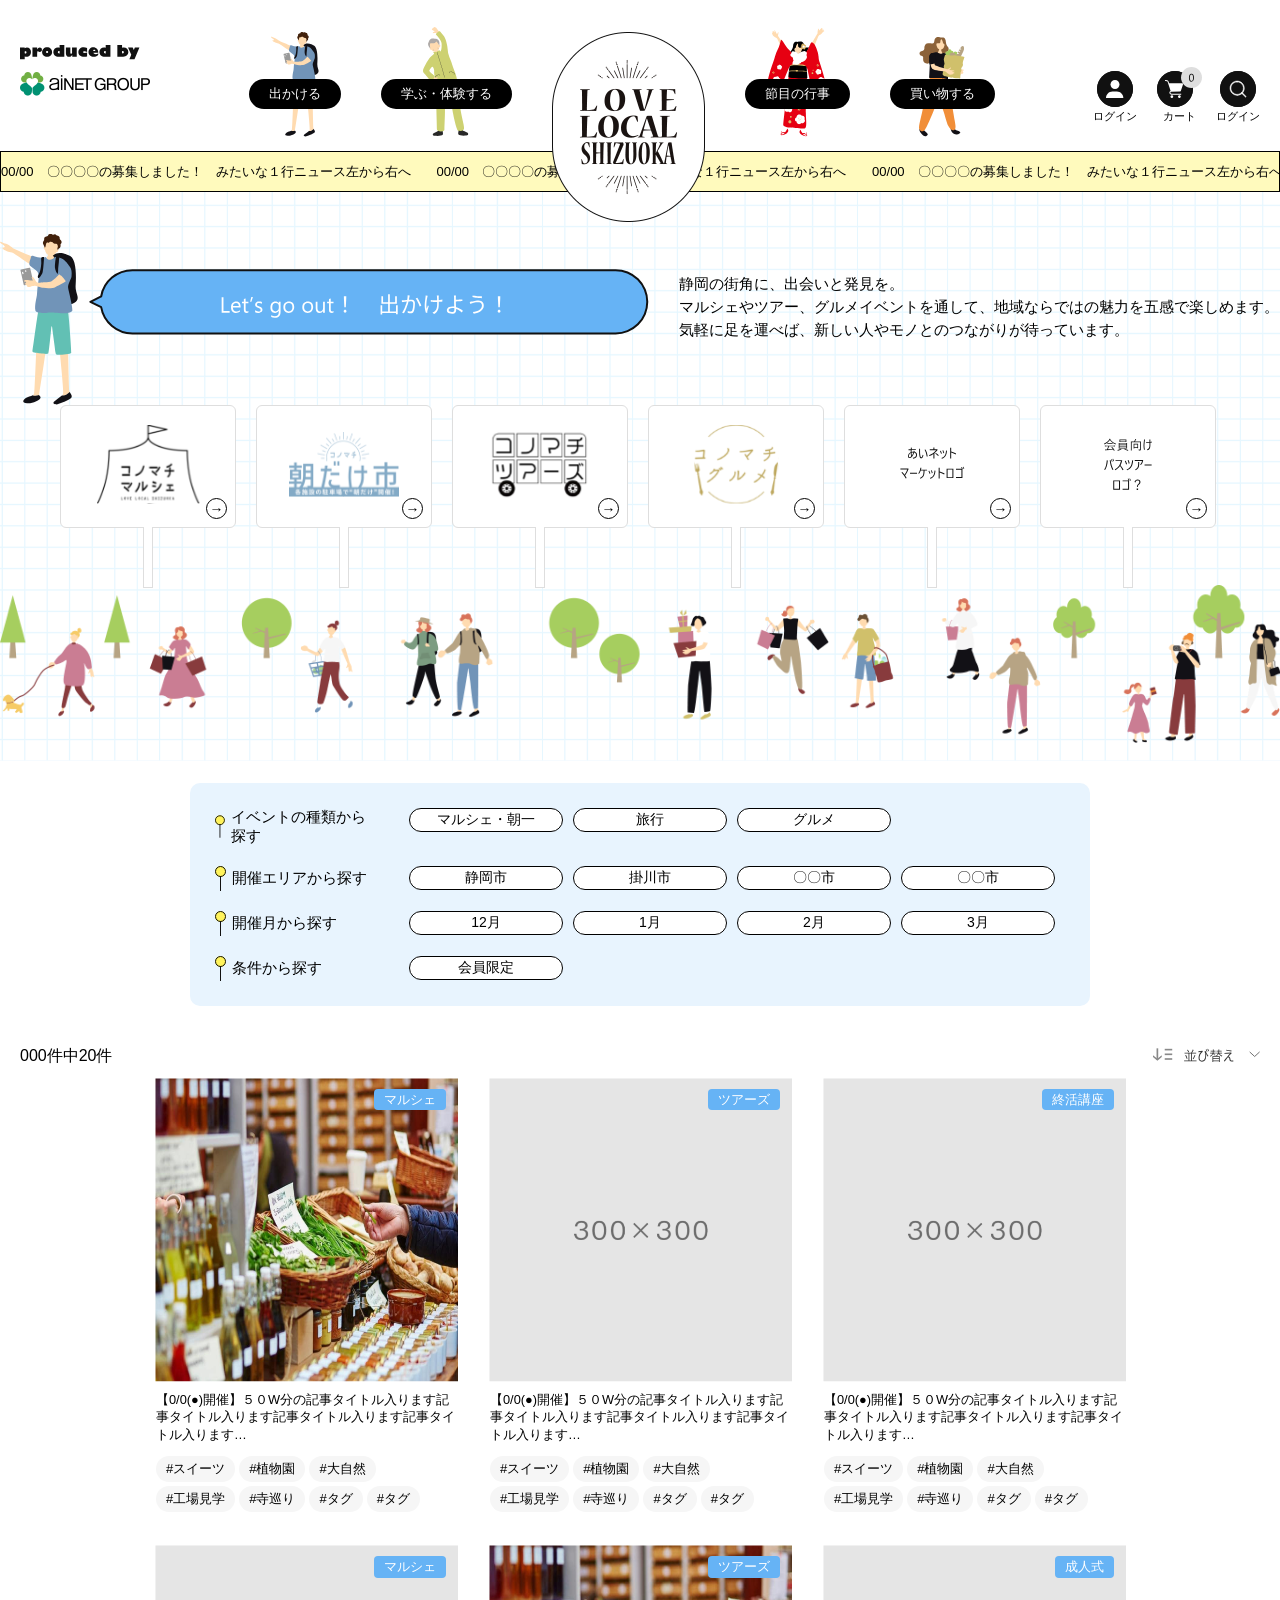
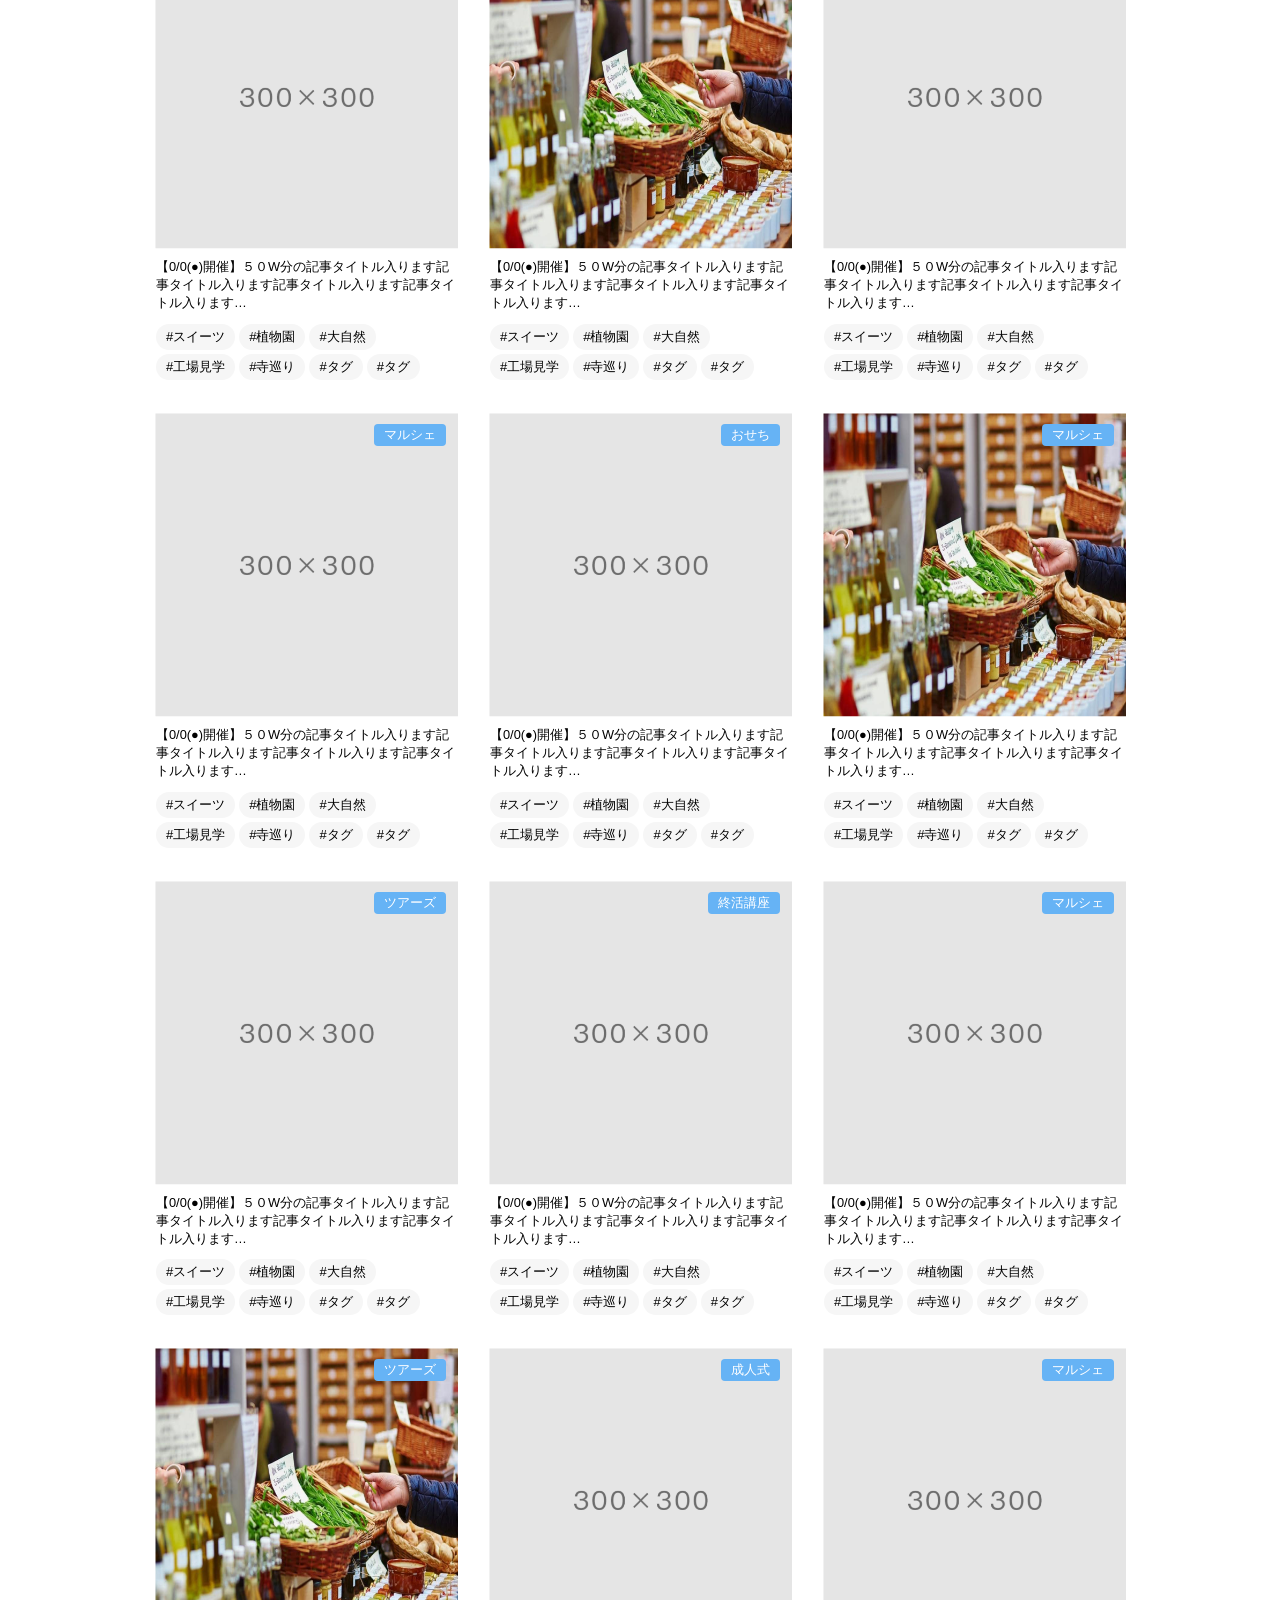
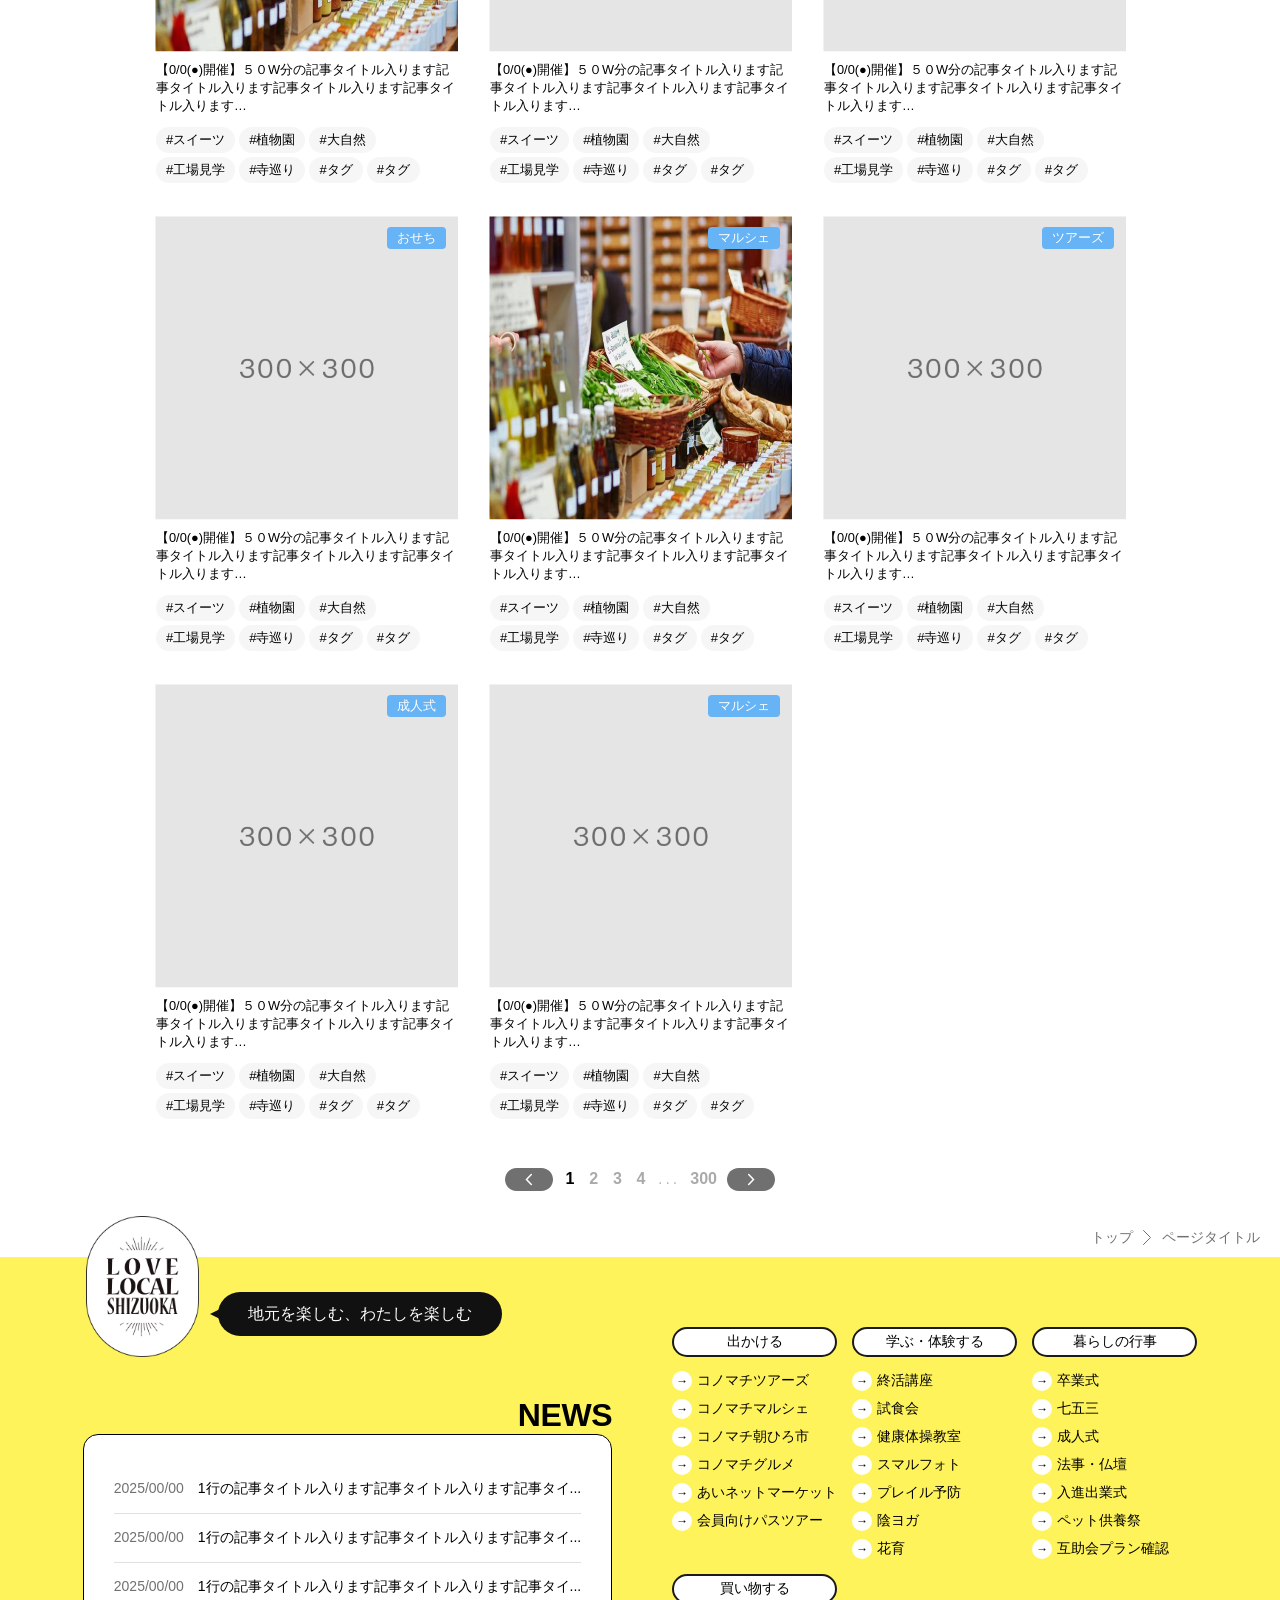
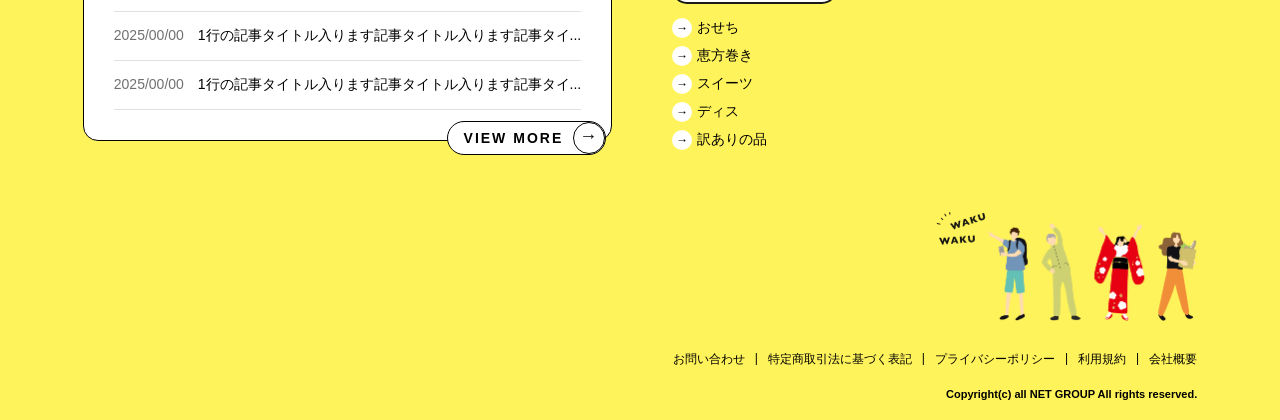
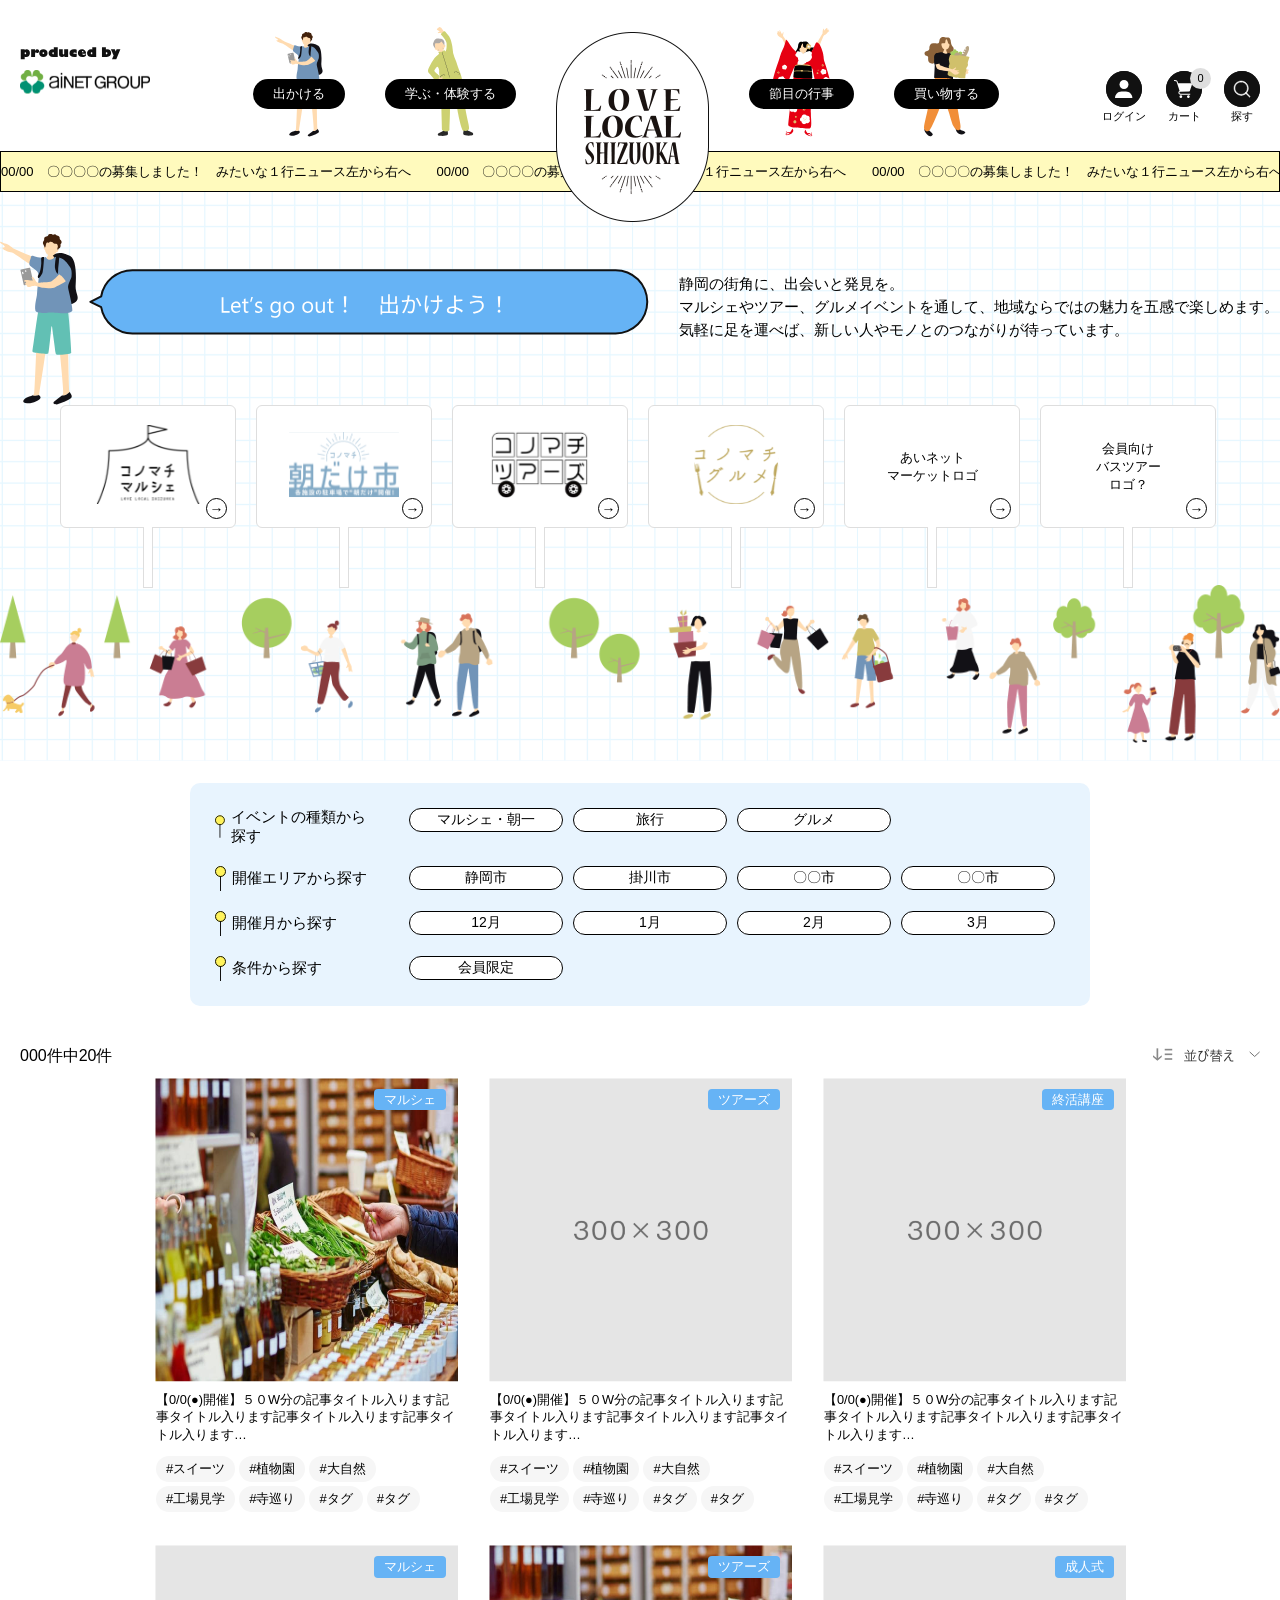
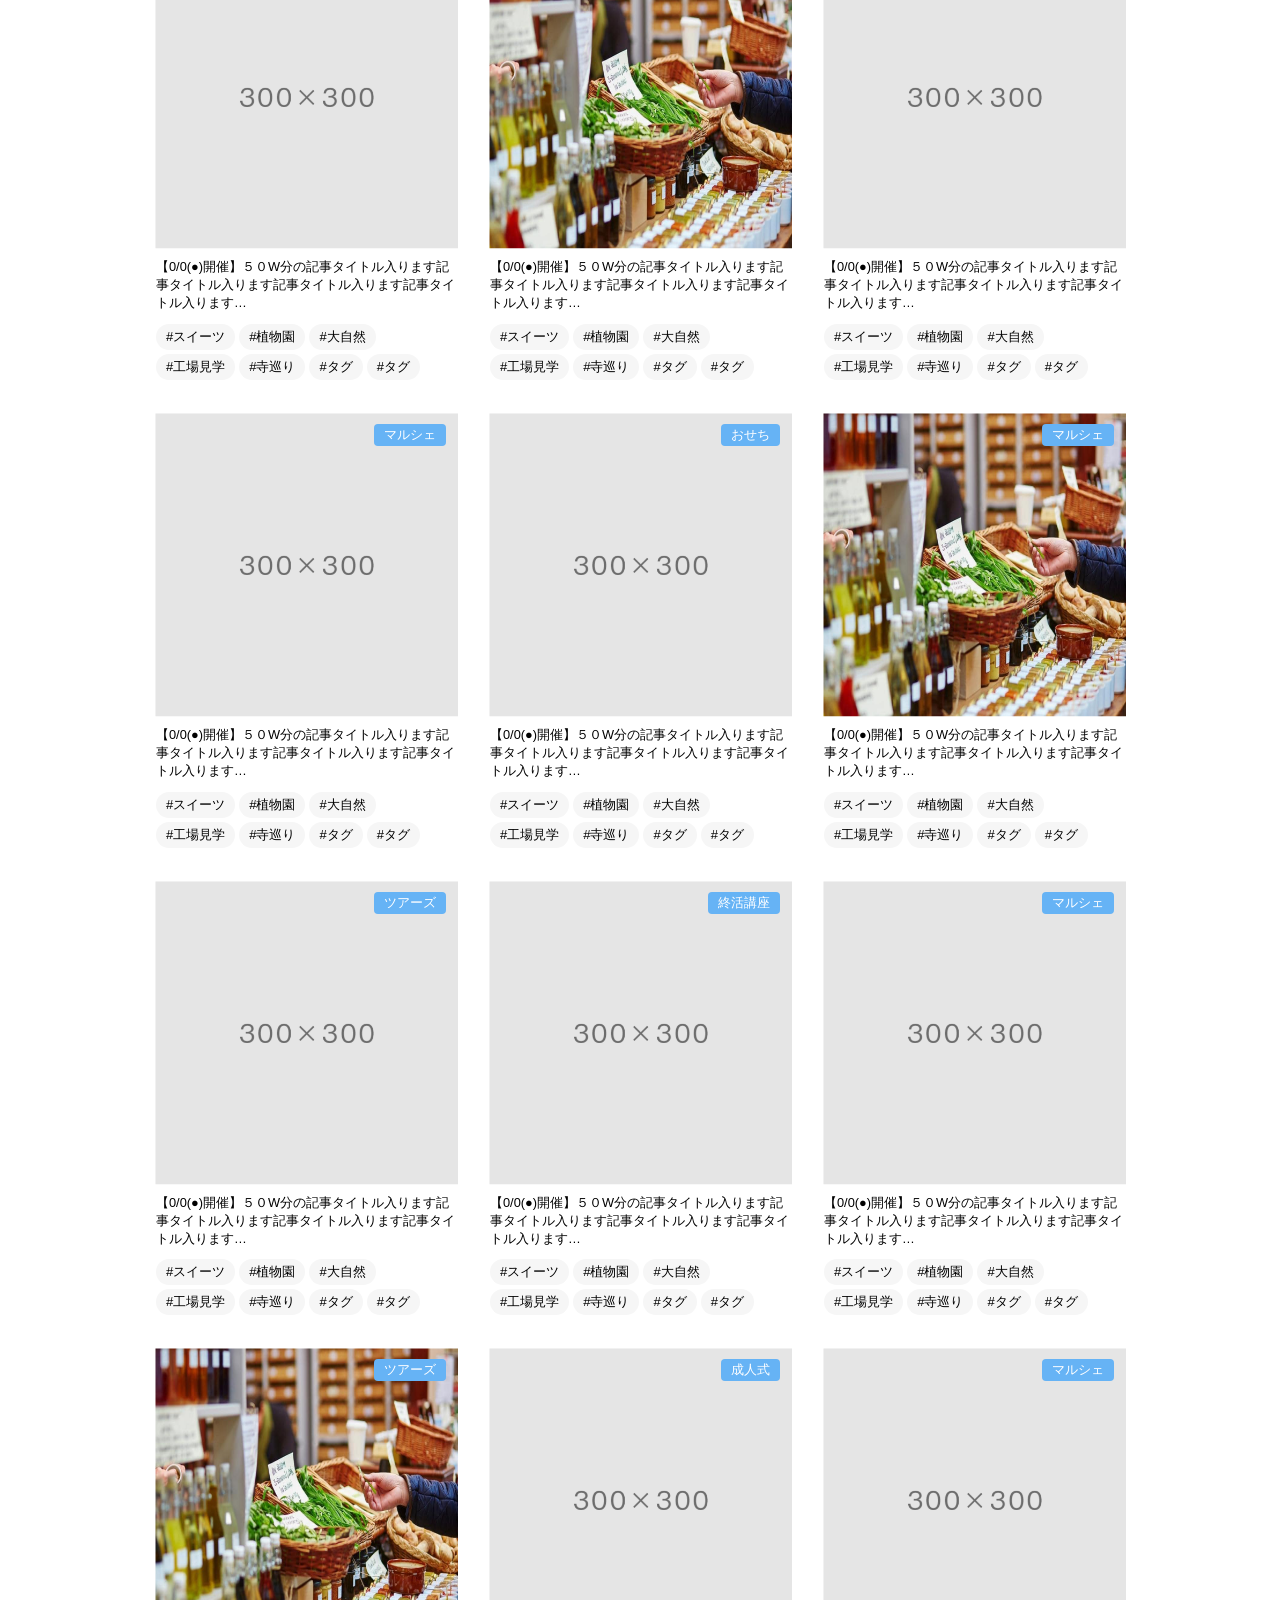
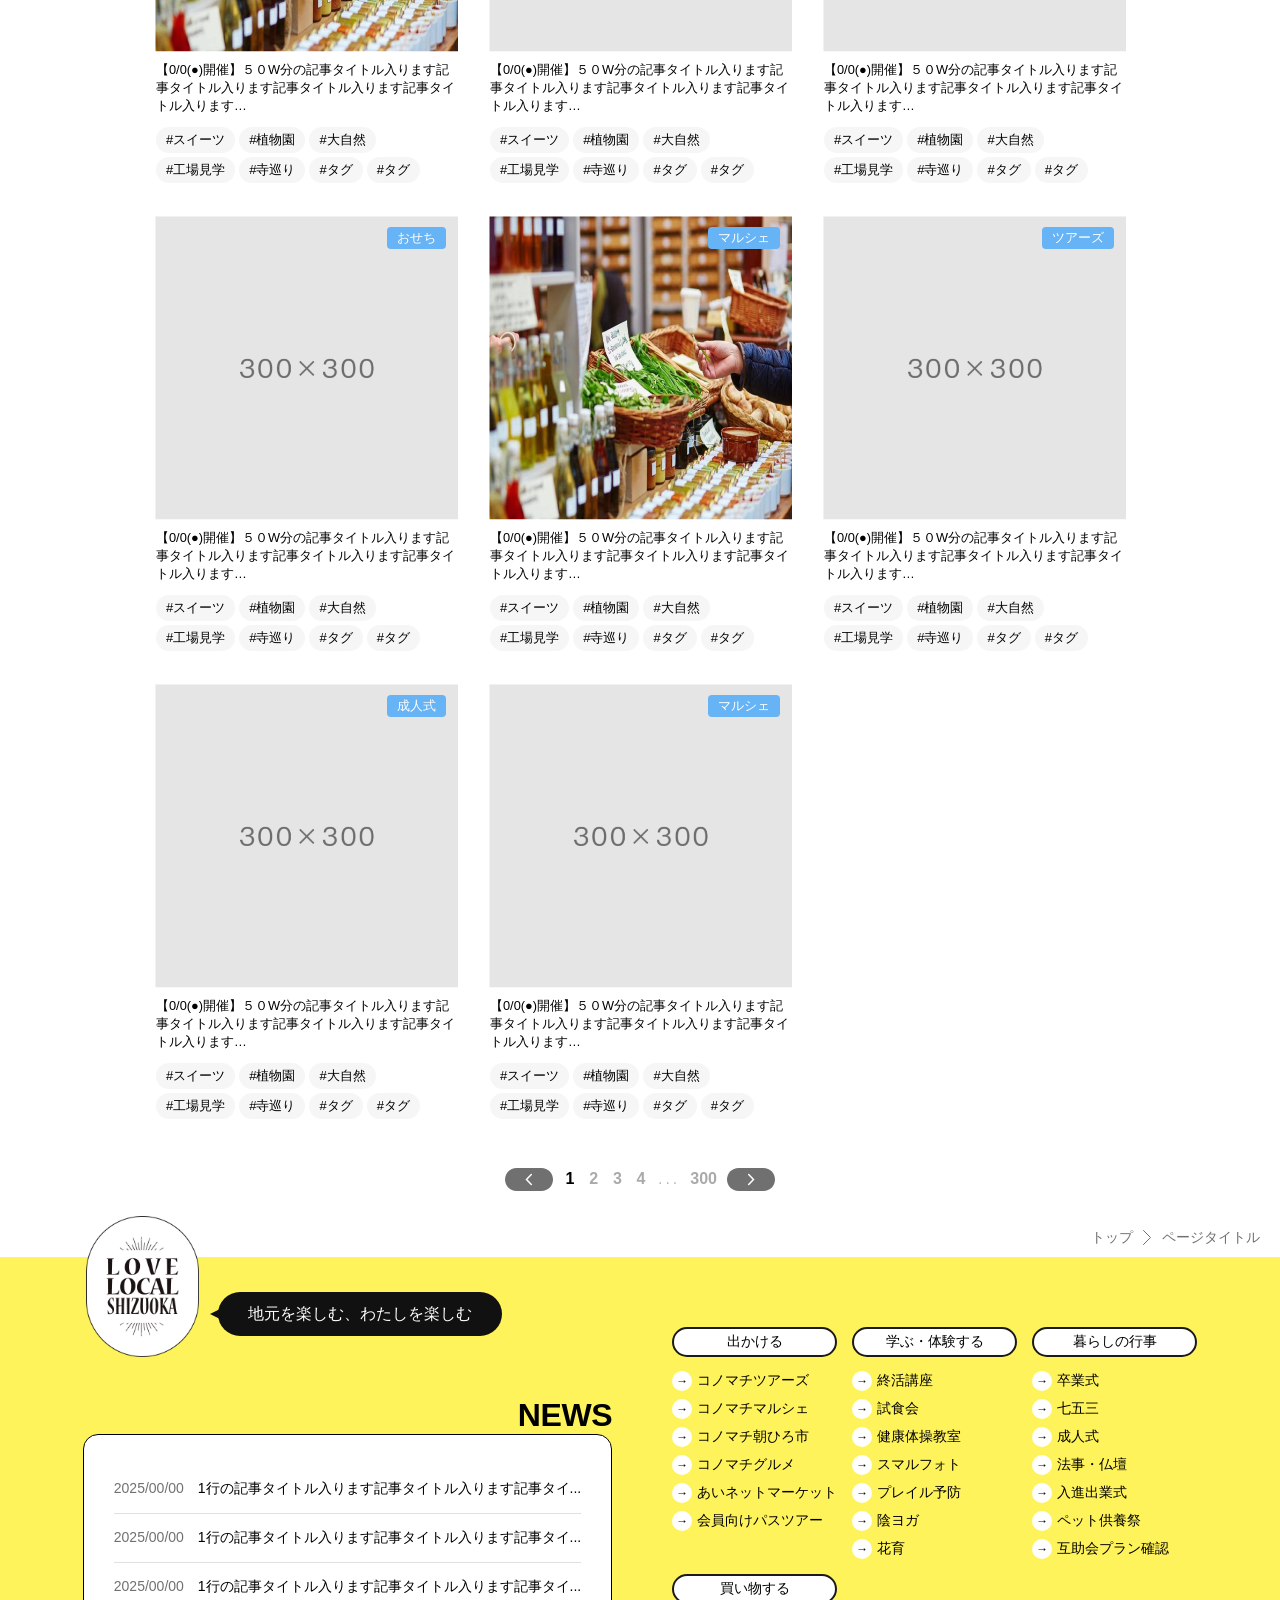
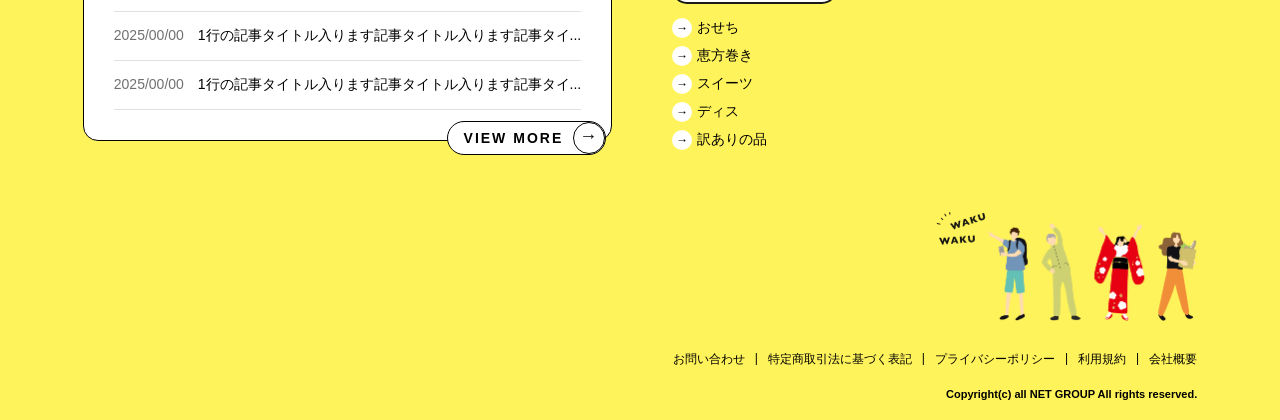
